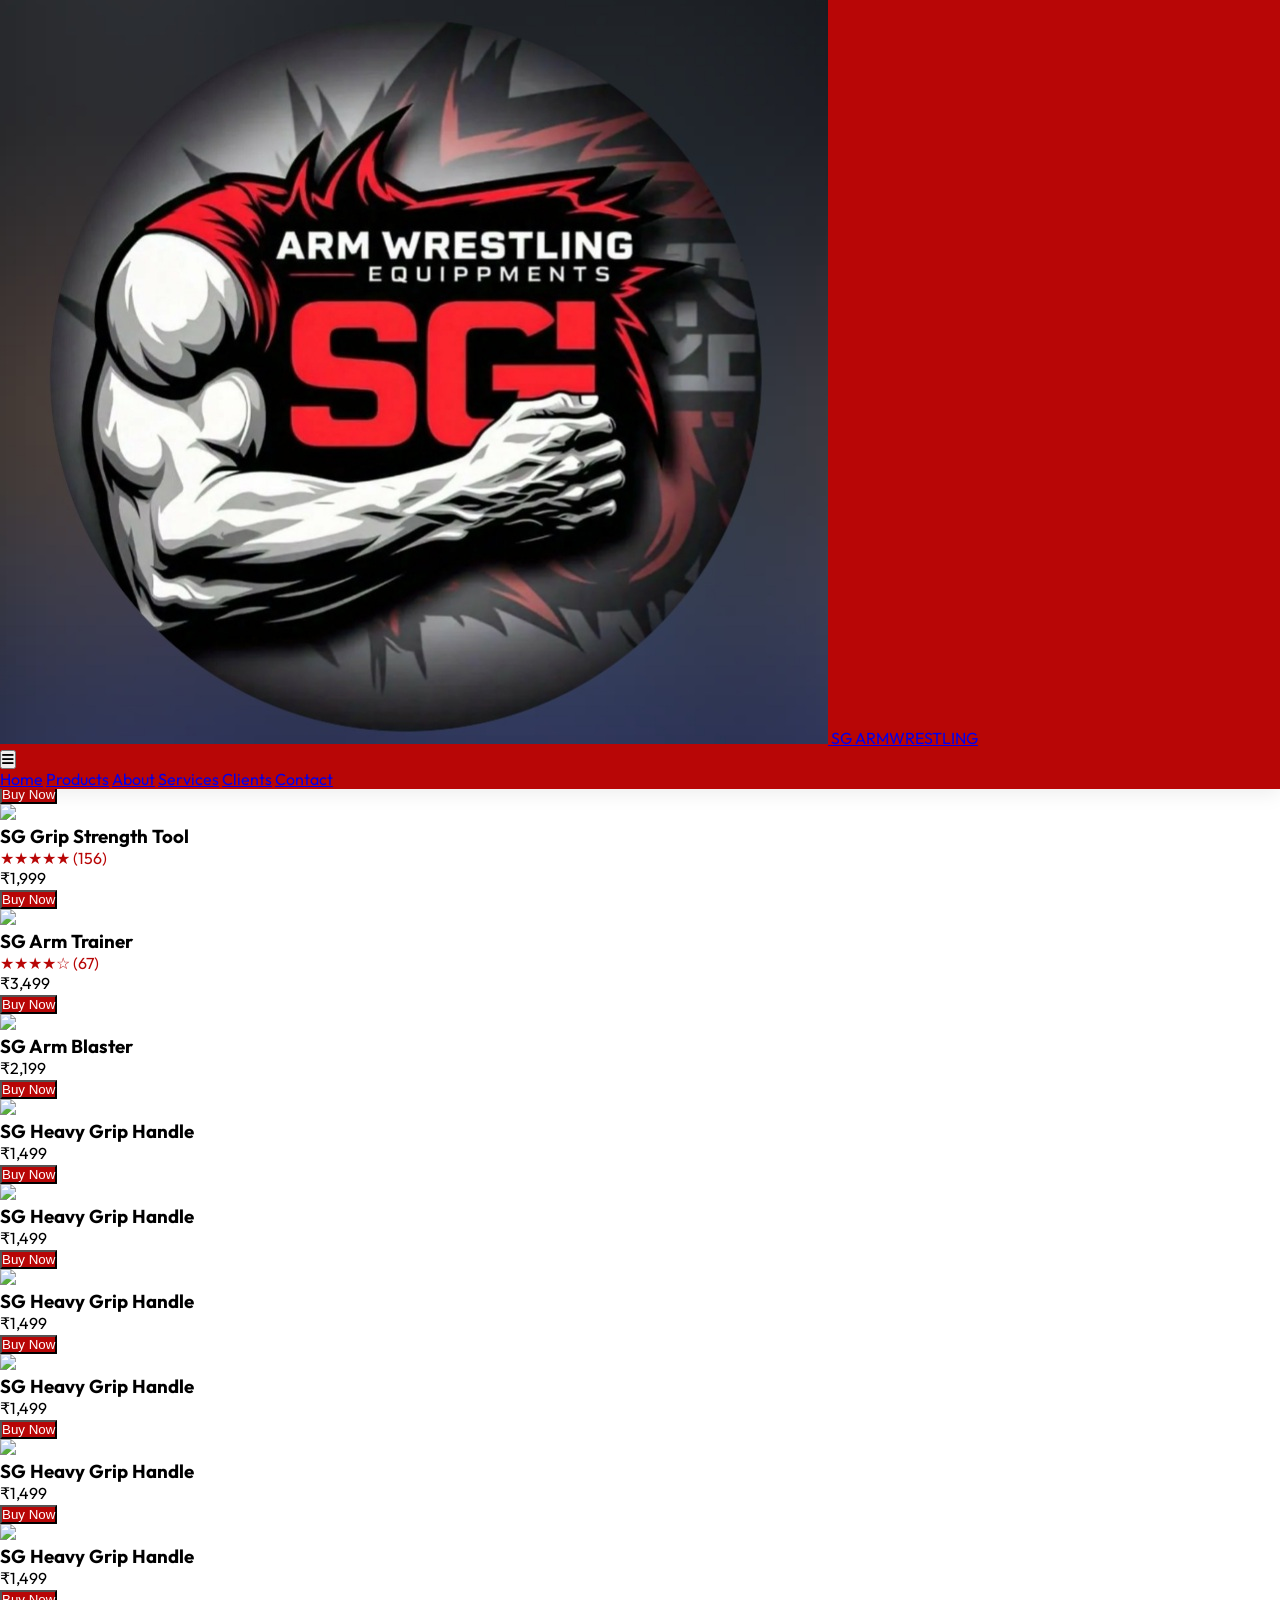
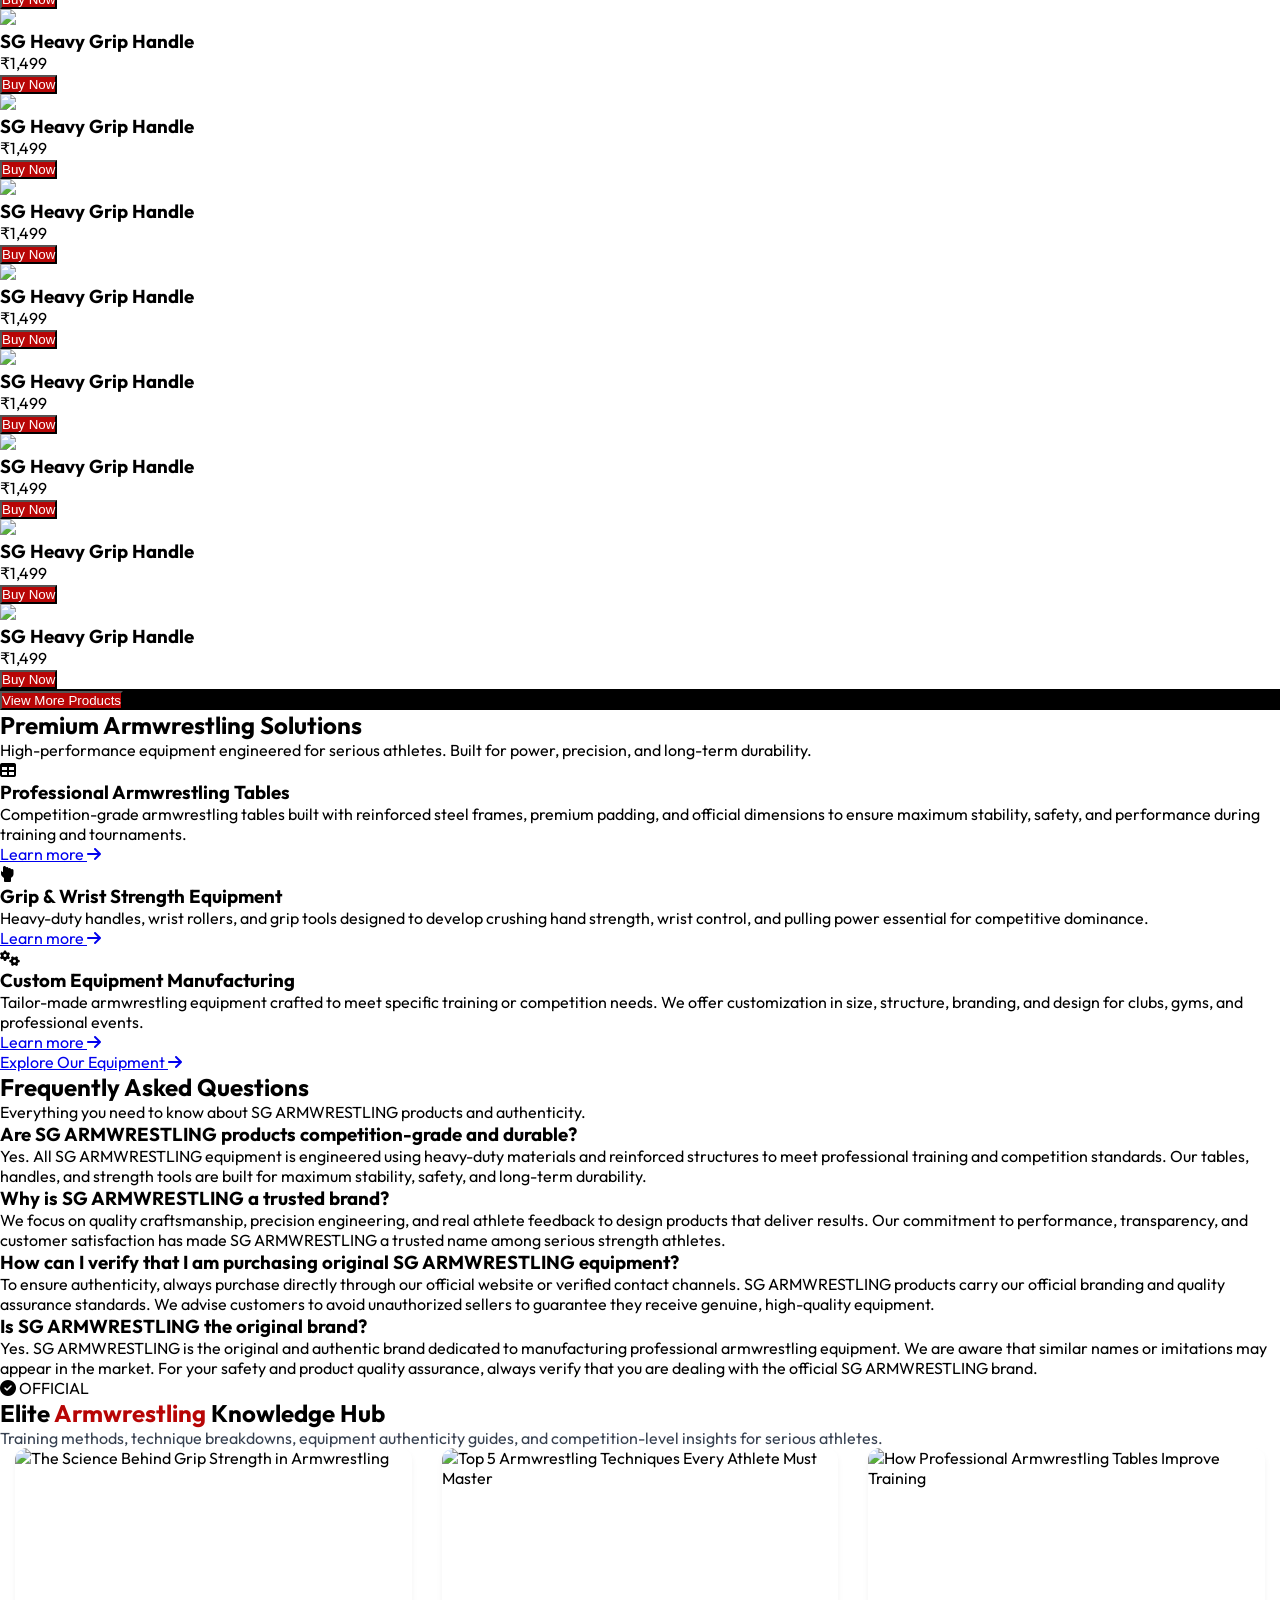
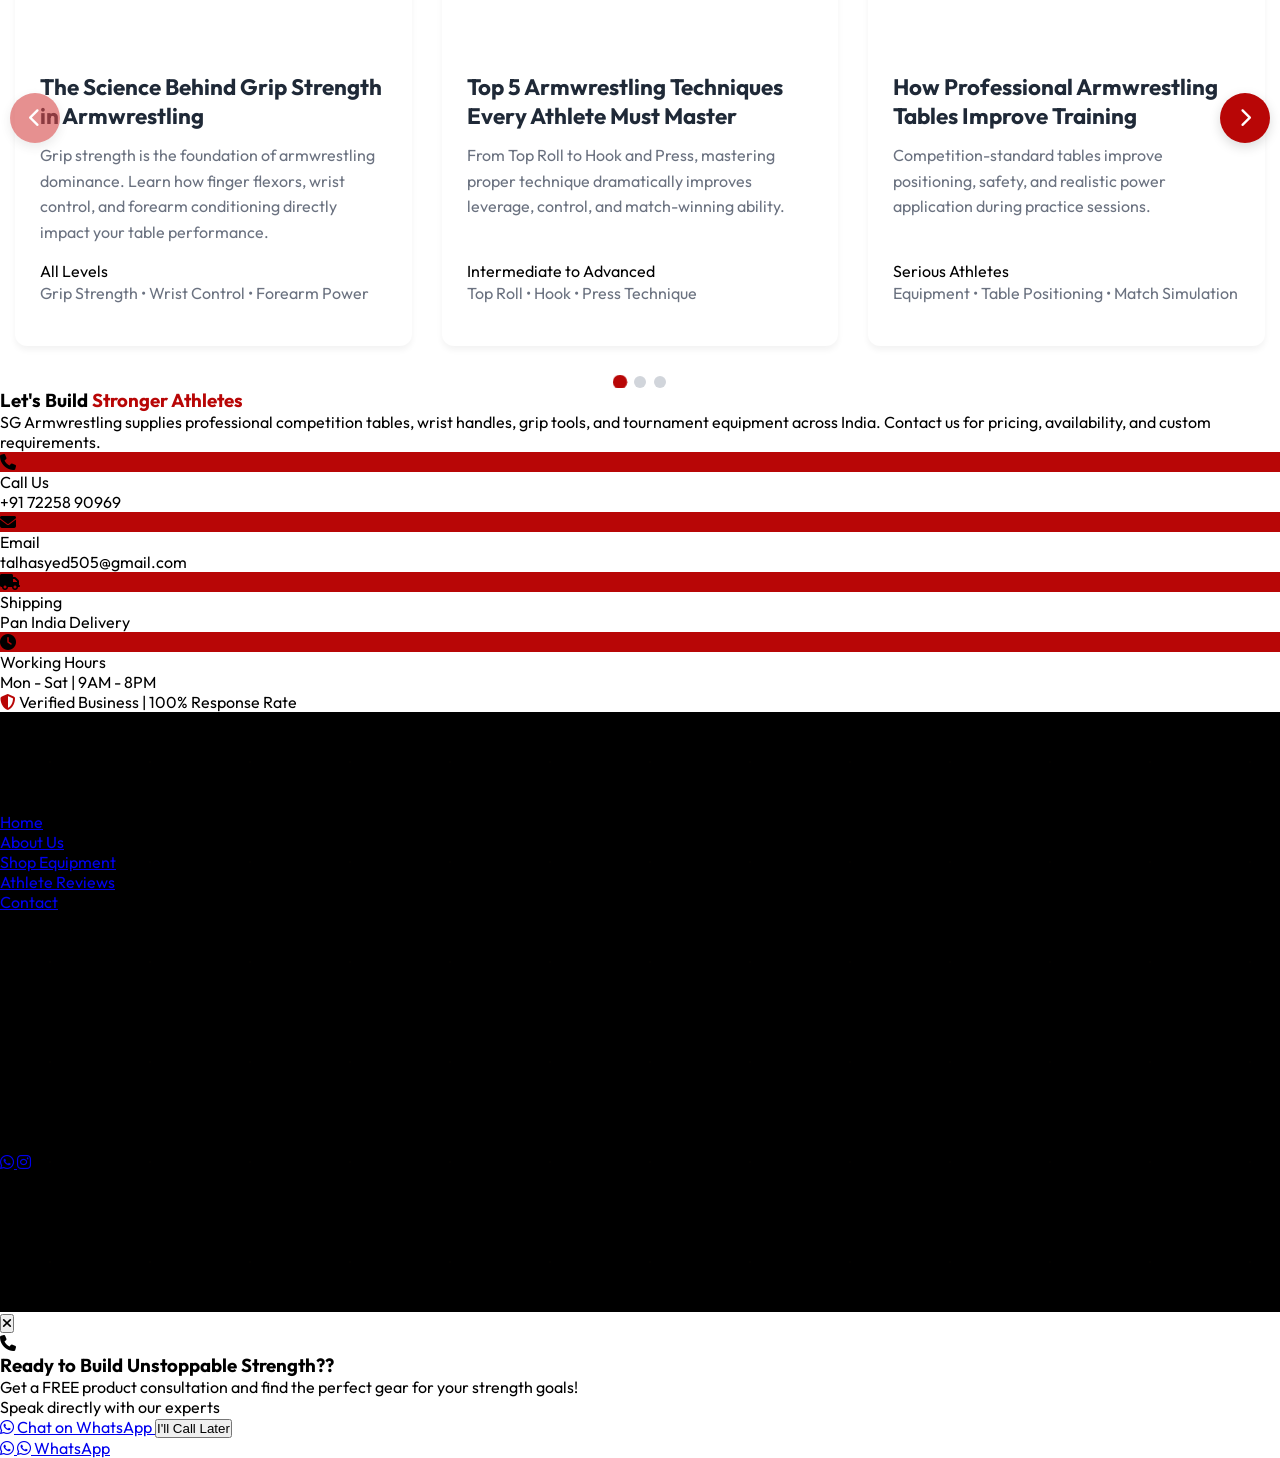
==== index.html @ 3dbe6088 "product style changed and on click to buy project it will redirect to whatsapp shop with product det" ====
<!DOCTYPE html>
<html lang="en">
<head>
 <meta charset="utf-8" />
<meta name="viewport" content="width=device-width, initial-scale=1" />

<title>SG ARMWRESTLING — Professional Armwrestling Training & Strength Development</title>

<meta name="description" content="SG ARMWRESTLING is dedicated to professional armwrestling training, strength development, grip power techniques, and competitive coaching. Join us to build dominance, endurance, and championship-level performance." />

<link rel="canonical" href="https://shamvillkhan.github.io/SG/" />

<meta name="robots" content="index, follow, max-snippet:-1, max-image-preview:large, max-video-preview:-1" />

<meta name="author" content="SG ARMWRESTLING" />

<meta name="keywords" content="armwrestling training, armwrestling academy, grip strength training, arm power workout, professional armwrestling coaching, SG ARMWRESTLING, strength development, arm wrestling techniques, competitive armwrestling" />

<meta property="og:type" content="website" />
<meta property="og:title" content="SG ARMWRESTLING — Train Like a Champion" />
<meta property="og:description" content="Build elite arm strength, grip power, and competitive armwrestling skills with SG ARMWRESTLING. Professional coaching and advanced training programs." />
<meta property="og:url" content="https://shamvillkhan.github.io/SG/" />
<meta property="og:image" content="https://shamvillkhan.github.io/SG/image/hero.jpg" />
<meta property="og:image:alt" content="Professional armwrestling training and strength development by SG ARMWRESTLING" />
<meta property="og:site_name" content="SG ARMWRESTLING" />


<meta name="twitter:card" content="summary_large_image" />
<meta name="twitter:title" content="SG ARMWRESTLING — Elevating Strength. Defining Champions." />
<meta name="twitter:description" content="Professional armwrestling training, elite grip strength development, and championship-level coaching. Join SG ARMWRESTLING and dominate the table." />
<meta name="twitter:image" content="https://shamvillkhan.github.io/SG/image/hero.jpg" />
<meta name="twitter:image:alt" content="Professional armwrestling training and competitive strength development by SG ARMWRESTLING" />


  <script type="application/ld+json">
{
  "@context": "https://schema.org",
  "@type": "SportsOrganization",
  "name": "SG ARMWRESTLING",
  "image": "https://shamvillkhan.github.io/SG/image/hero.jpg",
  "@id": "https://shamvillkhan.github.io/SG/",
  "url": "https://shamvillkhan.github.io/SG/",
  "telephone": "+91-7225890969",
  "email": "talhasyed505@gmail.com",
  "address": {
    "@type": "PostalAddress",
    "addressLocality": "Madhya Pradesh",
    "addressCountry": "IN"
  },
  "geo": {
    "@type": "GeoCoordinates",
    "latitude": "22.7196",
    "longitude": "75.8577"
  },
  "openingHoursSpecification": {
    "@type": "OpeningHoursSpecification",
    "dayOfWeek": ["Monday","Tuesday","Wednesday","Thursday","Friday","Saturday","Sunday"],
    "opens": "06:00",
    "closes": "21:00"
  },
  "priceRange": "₹₹",
  "description": "SG ARMWRESTLING is a professional armwrestling training and strength development organization dedicated to building grip power, arm strength, endurance, and competitive champions.",
  "sameAs": [
    "https://www.facebook.com/yourpage",
    "https://www.instagram.com/sgarmwrestling",
    "https://www.youtube.com/@sgarmwrestling"
  ]
}
</script>


  <link rel="icon" href="https://shamvillkhan.github.io/SG/favicon.ico" />
  <link href="https://fonts.googleapis.com/css2?family=Outfit:wght@300;400;500;600;700;800&display=swap" rel="stylesheet" />
  <link rel="stylesheet" href="https://cdnjs.cloudflare.com/ajax/libs/font-awesome/6.5.1/css/all.min.css" crossorigin="anonymous" />
  <script src="https://cdn.tailwindcss.com"></script>

  <!-- External CSS Files -->
  <link rel="stylesheet" href="css/styles.css">
  <link rel="stylesheet" href="css/animations.css">
  <link rel="stylesheet" href="css/responsive.css">
  <link rel="stylesheet" href="css/carousel.css">
</head>

<body class="bg-gray-50" >


  <div id="menu-overlay"></div>

  <nav id="navbar" class="fixed top-0 w-full z-50" role="navigation" aria-label="Main navigation">
    <div class="max-w-7xl mx-auto px-6 py-4 flex justify-between items-center">
      <div class="flex items-center space-x-3">
        <a href="#home" class="flex items-center space-x-3 no-underline">
          <img src="image/SGLOGO.jpeg" alt="SG ARMWRESTLING Logo"
               class="h-10 w-auto md:h-12 lg:h-14" />
          <span class="text-2xl font-bold text-white"> <!-- CHANGED: bg-gradient → text-white -->
            SG ARMWRESTLING
          </span>
        </a>
      </div>

      <button id="menu-btn" class="md:hidden text-white text-2xl focus:outline-none" aria-label="Toggle navigation menu" aria-expanded="false"> <!-- CHANGED: text-gray-800 → text-white -->
        <i class="fas fa-bars"></i>
      </button>

      <div id="nav-links" class="hidden md:flex flex-col md:flex-row md:items-center md:space-x-8 text-base font-600">
        <a href="#home" class="text-black hover:text-red-600 transition-colors duration-300" aria-label="Navigate to home section">Home</a> <!-- CHANGED: Added text-white -->
        <a href="#products" class="text-black hover:text-red-600 transition-colors duration-300" aria-label="Navigate to projects gallery">Products</a> <!-- CHANGED: Added text-white -->
        <!-- <a href="#features" class="text-white hover:text-red-600 transition-colors duration-300" aria-label="Navigate to features section">Features</a> CHANGED: Added text-white -->
        <a href="#about" class="text-black hover:text-red-600 transition-colors duration-300" aria-label="Navigate to about section">About</a> <!-- CHANGED: Added text-white -->
        <a href="#services" class="text-black hover:text-red-600 transition-colors duration-300" aria-label="Navigate to services section">Services</a> <!-- CHANGED: Added text-white -->
        <a href="#testimonials" class="text-black hover:text-red-600 transition-colors duration-300" aria-label="Navigate to testimonials section">Clients</a> <!-- CHANGED: Added text-white -->
        <a href="#contact" class="text-black hover:text-red-600 transition-colors duration-300" aria-label="Navigate to contact section">Contact</a> <!-- CHANGED: Added text-white -->
      </div>
    </div>
  </nav>

  <main id="main-content">
    <section id="home" class="relative h-screen bg-cover bg-center flex items-center justify-center parallax" style="background-image: url('image/SGLOGO.jpeg')" aria-label="Hero section">
      <div class="hero-content text-center px-6">
        
        
        
        <div class="hero-cta">
          <a href="#contact" 
             class="cta-button inline-block text-white font-semibold px-8 py-4 rounded-md shadow-2xl text-lg bg-red-600 hover:bg-black transition-all duration-300"
             aria-label="Join SG Armwrestling Training">
            Take me to Whatsapp Shop
          </a>
        </div>

      </div>
    </section>


<section id="about" class="py-28 bg-white relative overflow-hidden"> <!-- CHANGED: bg-gray-50 → bg-white -->

  <div class="max-w-7xl mx-auto px-6">

    <!-- Top Title -->
   

    <!-- Main Grid -->
    <div class="grid md:grid-cols-2 gap-16 items-center">

      <!-- Left Image -->
      

      <!-- Right Content -->
      <div>
        <h3 class="text-3xl font-bold text-black mb-6"> <!-- CHANGED: text-gray-900 → text-black -->
          India's Trusted <span class="text-red-600">Armwrestling Equipment</span> Brand <!-- ADDED: Red accent -->
        </h3>

        <p class="text-gray-700 text-lg leading-relaxed mb-6">
          Our mission is simple — create equipment that enhances grip strength,
          wrist control, and explosive pulling power while meeting official
          tournament standards.
        </p>

        <p class="text-gray-700 text-lg leading-relaxed mb-10">
          Every SG product is manufactured using reinforced steel,
          premium padding, and precision finishing to ensure long-term durability
          under extreme training conditions.
        </p>

        <!-- Feature List - RED icons, WHITE background, BLACK text -->
        <div class="space-y-4">
          
          <div class="flex items-center space-x-4 group">
            <div class="w-12 h-12 bg-red-600 rounded-full flex items-center justify-center group-hover:bg-black transition-all duration-300 shadow-md"> <!-- CHANGED: bg-yellow-400 → bg-red-600 -->
              <i class="fas fa-check text-white text-lg group-hover:scale-110 transition-transform"></i> <!-- CHANGED: text-black → text-white -->
            </div>
            <p class="text-gray-800 font-medium group-hover:text-red-600 transition-colors"> <!-- ADDED: hover effect -->
              Official tournament-standard dimensions
            </p>
          </div>
          
          <div class="flex items-center space-x-4 group">
            <div class="w-12 h-12 bg-red-600 rounded-full flex items-center justify-center group-hover:bg-black transition-all duration-300 shadow-md">
              <i class="fas fa-check text-white text-lg group-hover:scale-110 transition-transform"></i>
            </div>
            <p class="text-gray-800 font-medium group-hover:text-red-600 transition-colors">
              Heavy-duty steel frame construction
            </p>
          </div>
          
          <div class="flex items-center space-x-4 group">
            <div class="w-12 h-12 bg-red-600 rounded-full flex items-center justify-center group-hover:bg-black transition-all duration-300 shadow-md">
              <i class="fas fa-check text-white text-lg group-hover:scale-110 transition-transform"></i>
            </div>
            <p class="text-gray-800 font-medium group-hover:text-red-600 transition-colors">
              Engineered for serious athletes & gyms
            </p>
          </div>
          
          <div class="flex items-center space-x-4 group">
            <div class="w-12 h-12 bg-red-600 rounded-full flex items-center justify-center group-hover:bg-black transition-all duration-300 shadow-md">
              <i class="fas fa-check text-white text-lg group-hover:scale-110 transition-transform"></i>
            </div>
            <p class="text-gray-800 font-medium group-hover:text-red-600 transition-colors">
              Built to withstand high-intensity training
            </p>
          </div>
          
        </div>
        
        <!-- ADDED: Trust badge -->
        <div class="mt-10 flex items-center">
          <div class="flex -space-x-2">
            <div class="w-10 h-10 bg-red-100 rounded-full border-2 border-white flex items-center justify-center">
              <i class="fas fa-medal text-red-600"></i>
            </div>
            <div class="w-10 h-10 bg-red-100 rounded-full border-2 border-white flex items-center justify-center">
              <i class="fas fa-trophy text-red-600"></i>
            </div>
            <div class="w-10 h-10 bg-red-100 rounded-full border-2 border-white flex items-center justify-center">
              <i class="fas fa-star text-red-600"></i>
            </div>
          </div>
          <p class="text-gray-600 ml-4 text-sm">Trusted by 1000+ athletes across India</p>
        </div>
        
      </div>
    </div>

    <!-- Stats Section - RED numbers, BLACK text -->
    <div class="grid md:grid-cols-4 gap-8 mt-24 text-center">
      
      <div class="group">
        <h4 class="text-4xl md:text-5xl font-extrabold text-red-600 group-hover:text-black transition-colors duration-300">1000+</h4> <!-- CHANGED: text-yellow-500 → text-red-600 -->
        <p class="text-gray-700 mt-2 font-medium">Athletes Served</p> <!-- CHANGED: text-gray-600 → text-gray-700 -->
        <div class="w-12 h-1 bg-red-600 mx-auto mt-2 opacity-0 group-hover:opacity-100 transition-opacity"></div>
      </div>
      
      <div class="group">
        <h4 class="text-4xl md:text-5xl font-extrabold text-red-600 group-hover:text-black transition-colors duration-300">50+</h4>
        <p class="text-gray-700 mt-2 font-medium">Tournaments Supported</p>
        <div class="w-12 h-1 bg-red-600 mx-auto mt-2 opacity-0 group-hover:opacity-100 transition-opacity"></div>
      </div>
      
      <div class="group">
        <h4 class="text-4xl md:text-5xl font-extrabold text-red-600 group-hover:text-black transition-colors duration-300">100%</h4>
        <p class="text-gray-700 mt-2 font-medium">Competition Standard</p>
        <div class="w-12 h-1 bg-red-600 mx-auto mt-2 opacity-0 group-hover:opacity-100 transition-opacity"></div>
      </div>
      
      <div class="group">
        <h4 class="text-4xl md:text-5xl font-extrabold text-red-600 group-hover:text-black transition-colors duration-300">Pan India</h4>
        <p class="text-gray-700 mt-2 font-medium">Shipping Available</p>
        <div class="w-12 h-1 bg-red-600 mx-auto mt-2 opacity-0 group-hover:opacity-100 transition-opacity"></div>
      </div>
      
    </div>

  </div>

  <!-- Bottom CTA - BLACK background, RED button -->
  <div class="max-w-7xl mx-auto px-6 mt-24">
    <div class="bg-black text-white rounded-3xl p-12 text-center shadow-2xl relative overflow-hidden group">
      <!-- Red accent line -->
      <div class="absolute top-0 left-0 w-full h-1 bg-red-600"></div>
      
      <h4 class="text-3xl md:text-4xl font-bold mb-4">
        Train <span class="text-red-600">Harder.</span> Compete <span class="text-red-600">Stronger.</span> <!-- ADDED: Red accents -->
      </h4>
      
      <p class="text-gray-300 mb-8 max-w-2xl mx-auto">
        Discover professional armwrestling equipment trusted by athletes across India.
      </p>
      
      <a href="#products"
         class="inline-flex items-center bg-red-600 hover:bg-white text-white hover:text-red-600 font-bold px-10 py-4 rounded-full transition-all duration-300 transform hover:scale-105 shadow-lg hover:shadow-xl">
        <i class="fas fa-eye mr-2"></i> View Equipment
        <i class="fas fa-arrow-right ml-2"></i>
      </a> <!-- CHANGED: bg-yellow-500 → bg-red-600, hover:bg-yellow-400 → hover:bg-white, text-black → text-white/hover:text-red-600 -->
    </div>
  </div>

  <!-- Removed yellow gradient section completely -->

</section>

<!-- Product Section -->
<section id="products" class="py-20 bg-black">
  <div class="max-w-7xl mx-auto px-4">

    <!-- Heading -->
    <div class="text-center mb-12">
      <h2 class="text-3xl md:text-4xl font-extrabold text-white">
        Buy <span class="text-red-600">SG Armwrestling</span> Equipment
      </h2>
      <p class="text-gray-400 mt-3 text-sm md:text-base">
        Premium gear designed for strength, grip, and domination
      </p>
      <div class="w-20 h-1 bg-red-600 mx-auto mt-4 rounded-full"></div>
    </div>

    <!-- GRID -->
    <div class="grid grid-cols-2 gap-4 md:gap-6">

      <!-- 4 VISIBLE PRODUCTS -->

      <!-- CARD 1 -->
      <div class="bg-white rounded-lg overflow-hidden shadow-md">
        <img src="https://images.unsplash.com/photo-1599058917765-a780eda07a3e?q=80&w=600" class="w-full h-40 md:h-56 object-cover">
        <div class="p-3">
          <h3 class="text-sm font-bold text-gray-800">SG Professional Armwrestling Table</h3>
          <p class="text-red-600 text-xs">★★★★★ (124)</p>
          <p class="text-lg font-bold">₹24,999</p>
          <button onclick="buyOnWhatsApp(this)" data-name="SG Professional Armwrestling Table" data-price="₹24,999"
            class="mt-2 w-full bg-red-600 text-white py-2 rounded">Buy Now</button>
        </div>
      </div>

      <!-- CARD 2 -->
      <div class="bg-white rounded-lg overflow-hidden shadow-md">
        <img src="https://images.unsplash.com/photo-1517836357463-d25dfeac3438?q=80&w=600" class="w-full h-40 md:h-56 object-cover">
        <div class="p-3">
          <h3 class="text-sm font-bold text-gray-800">SG Wrist & Pronation Handle</h3>
          <p class="text-red-600 text-xs">★★★★☆ (89)</p>
          <p class="text-lg font-bold">₹2,499</p>
          <button onclick="buyOnWhatsApp(this)" data-name="SG Wrist & Pronation Handle" data-price="₹2,499"
            class="mt-2 w-full bg-red-600 text-white py-2 rounded">Buy Now</button>
        </div>
      </div>

      <!-- CARD 3 -->
      <div class="bg-white rounded-lg overflow-hidden shadow-md">
        <img src="https://images.unsplash.com/photo-1583454110551-21f2fa2afe61?q=80&w=600" class="w-full h-40 md:h-56 object-cover">
        <div class="p-3">
          <h3 class="text-sm font-bold text-gray-800">SG Grip Strength Tool</h3>
          <p class="text-red-600 text-xs">★★★★★ (156)</p>
          <p class="text-lg font-bold">₹1,999</p>
          <button onclick="buyOnWhatsApp(this)" data-name="SG Grip Strength Tool" data-price="₹1,999"
            class="mt-2 w-full bg-red-600 text-white py-2 rounded">Buy Now</button>
        </div>
      </div>

      <!-- CARD 4 -->
      <div class="bg-white rounded-lg overflow-hidden shadow-md">
        <img src="https://images.unsplash.com/photo-1571019613454-1cb2f99b2d8b?q=80&w=600" class="w-full h-40 md:h-56 object-cover">
        <div class="p-3">
          <h3 class="text-sm font-bold text-gray-800">SG Arm Trainer</h3>
          <p class="text-red-600 text-xs">★★★★☆ (67)</p>
          <p class="text-lg font-bold">₹3,499</p>
          <button onclick="buyOnWhatsApp(this)" data-name="SG Arm Trainer" data-price="₹3,499"
            class="mt-2 w-full bg-red-600 text-white py-2 rounded">Buy Now</button>
        </div>
      </div>

      <!-- 🔴 HIDDEN PRODUCTS (INITIAL HIDE) -->

      <!-- CARD 5 -->
      <div class="bg-white rounded-lg overflow-hidden shadow-md hidden more-product">
        <img src="https://images.unsplash.com/photo-1594737625785-cb60c7c6d1d3?q=80&w=600" class="w-full h-40 object-cover">
        <div class="p-3">
          <h3 class="text-sm font-bold text-gray-800">SG Arm Blaster</h3>
          <p class="text-lg font-bold">₹2,199</p>
          <button onclick="buyOnWhatsApp(this)" data-name="SG Arm Blaster" data-price="₹2,199"
            class="mt-2 w-full bg-red-600 text-white py-2 rounded">Buy Now</button>
        </div>
      </div>

      <!-- CARD 6 -->
      <div class="bg-white rounded-lg overflow-hidden shadow-md hidden more-product">
        <img src="https://images.unsplash.com/photo-1581009146145-b5ef050c2e1e?q=80&w=600" class="w-full h-40 object-cover">
        <div class="p-3">
          <h3 class="text-sm font-bold text-gray-800">SG Heavy Grip Handle</h3>
          <p class="text-lg font-bold">₹1,499</p>
          <button onclick="buyOnWhatsApp(this)" data-name="SG Heavy Grip Handle" data-price="₹1,499"
            class="mt-2 w-full bg-red-600 text-white py-2 rounded">Buy Now</button>
        </div>
      </div>

      <div class="bg-white rounded-lg overflow-hidden shadow-md hidden more-product">
        <img src="https://images.unsplash.com/photo-1581009146145-b5ef050c2e1e?q=80&w=600" class="w-full h-40 object-cover">
        <div class="p-3">
          <h3 class="text-sm font-bold text-gray-800">SG Heavy Grip Handle</h3>
          <p class="text-lg font-bold">₹1,499</p>
          <button onclick="buyOnWhatsApp(this)" data-name="SG Heavy Grip Handle" data-price="₹1,499"
            class="mt-2 w-full bg-red-600 text-white py-2 rounded">Buy Now</button>
        </div>
      </div>
      <div class="bg-white rounded-lg overflow-hidden shadow-md hidden more-product">
        <img src="https://images.unsplash.com/photo-1581009146145-b5ef050c2e1e?q=80&w=600" class="w-full h-40 object-cover">
        <div class="p-3">
          <h3 class="text-sm font-bold text-gray-800">SG Heavy Grip Handle</h3>
          <p class="text-lg font-bold">₹1,499</p>
          <button onclick="buyOnWhatsApp(this)" data-name="SG Heavy Grip Handle" data-price="₹1,499"
            class="mt-2 w-full bg-red-600 text-white py-2 rounded">Buy Now</button>
        </div>
      </div>
      <div class="bg-white rounded-lg overflow-hidden shadow-md hidden more-product">
        <img src="https://images.unsplash.com/photo-1581009146145-b5ef050c2e1e?q=80&w=600" class="w-full h-40 object-cover">
        <div class="p-3">
          <h3 class="text-sm font-bold text-gray-800">SG Heavy Grip Handle</h3>
          <p class="text-lg font-bold">₹1,499</p>
          <button onclick="buyOnWhatsApp(this)" data-name="SG Heavy Grip Handle" data-price="₹1,499"
            class="mt-2 w-full bg-red-600 text-white py-2 rounded">Buy Now</button>
        </div>
      </div>
      <div class="bg-white rounded-lg overflow-hidden shadow-md hidden more-product">
        <img src="https://images.unsplash.com/photo-1581009146145-b5ef050c2e1e?q=80&w=600" class="w-full h-40 object-cover">
        <div class="p-3">
          <h3 class="text-sm font-bold text-gray-800">SG Heavy Grip Handle</h3>
          <p class="text-lg font-bold">₹1,499</p>
          <button onclick="buyOnWhatsApp(this)" data-name="SG Heavy Grip Handle" data-price="₹1,499"
            class="mt-2 w-full bg-red-600 text-white py-2 rounded">Buy Now</button>
        </div>
      </div>
      <div class="bg-white rounded-lg overflow-hidden shadow-md hidden more-product">
        <img src="https://images.unsplash.com/photo-1581009146145-b5ef050c2e1e?q=80&w=600" class="w-full h-40 object-cover">
        <div class="p-3">
          <h3 class="text-sm font-bold text-gray-800">SG Heavy Grip Handle</h3>
          <p class="text-lg font-bold">₹1,499</p>
          <button onclick="buyOnWhatsApp(this)" data-name="SG Heavy Grip Handle" data-price="₹1,499"
            class="mt-2 w-full bg-red-600 text-white py-2 rounded">Buy Now</button>
        </div>
      </div>
      <div class="bg-white rounded-lg overflow-hidden shadow-md hidden more-product">
        <img src="https://images.unsplash.com/photo-1581009146145-b5ef050c2e1e?q=80&w=600" class="w-full h-40 object-cover">
        <div class="p-3">
          <h3 class="text-sm font-bold text-gray-800">SG Heavy Grip Handle</h3>
          <p class="text-lg font-bold">₹1,499</p>
          <button onclick="buyOnWhatsApp(this)" data-name="SG Heavy Grip Handle" data-price="₹1,499"
            class="mt-2 w-full bg-red-600 text-white py-2 rounded">Buy Now</button>
        </div>
      </div>
      <div class="bg-white rounded-lg overflow-hidden shadow-md hidden more-product">
        <img src="https://images.unsplash.com/photo-1581009146145-b5ef050c2e1e?q=80&w=600" class="w-full h-40 object-cover">
        <div class="p-3">
          <h3 class="text-sm font-bold text-gray-800">SG Heavy Grip Handle</h3>
          <p class="text-lg font-bold">₹1,499</p>
          <button onclick="buyOnWhatsApp(this)" data-name="SG Heavy Grip Handle" data-price="₹1,499"
            class="mt-2 w-full bg-red-600 text-white py-2 rounded">Buy Now</button>
        </div>
      </div>
      <div class="bg-white rounded-lg overflow-hidden shadow-md hidden more-product">
        <img src="https://images.unsplash.com/photo-1581009146145-b5ef050c2e1e?q=80&w=600" class="w-full h-40 object-cover">
        <div class="p-3">
          <h3 class="text-sm font-bold text-gray-800">SG Heavy Grip Handle</h3>
          <p class="text-lg font-bold">₹1,499</p>
          <button onclick="buyOnWhatsApp(this)" data-name="SG Heavy Grip Handle" data-price="₹1,499"
            class="mt-2 w-full bg-red-600 text-white py-2 rounded">Buy Now</button>
        </div>
      </div>
      <div class="bg-white rounded-lg overflow-hidden shadow-md hidden more-product">
        <img src="https://images.unsplash.com/photo-1581009146145-b5ef050c2e1e?q=80&w=600" class="w-full h-40 object-cover">
        <div class="p-3">
          <h3 class="text-sm font-bold text-gray-800">SG Heavy Grip Handle</h3>
          <p class="text-lg font-bold">₹1,499</p>
          <button onclick="buyOnWhatsApp(this)" data-name="SG Heavy Grip Handle" data-price="₹1,499"
            class="mt-2 w-full bg-red-600 text-white py-2 rounded">Buy Now</button>
        </div>
      </div>
      <div class="bg-white rounded-lg overflow-hidden shadow-md hidden more-product">
        <img src="https://images.unsplash.com/photo-1581009146145-b5ef050c2e1e?q=80&w=600" class="w-full h-40 object-cover">
        <div class="p-3">
          <h3 class="text-sm font-bold text-gray-800">SG Heavy Grip Handle</h3>
          <p class="text-lg font-bold">₹1,499</p>
          <button onclick="buyOnWhatsApp(this)" data-name="SG Heavy Grip Handle" data-price="₹1,499"
            class="mt-2 w-full bg-red-600 text-white py-2 rounded">Buy Now</button>
        </div>
      </div>
      <div class="bg-white rounded-lg overflow-hidden shadow-md hidden more-product">
        <img src="https://images.unsplash.com/photo-1581009146145-b5ef050c2e1e?q=80&w=600" class="w-full h-40 object-cover">
        <div class="p-3">
          <h3 class="text-sm font-bold text-gray-800">SG Heavy Grip Handle</h3>
          <p class="text-lg font-bold">₹1,499</p>
          <button onclick="buyOnWhatsApp(this)" data-name="SG Heavy Grip Handle" data-price="₹1,499"
            class="mt-2 w-full bg-red-600 text-white py-2 rounded">Buy Now</button>
        </div>
      </div>
      <div class="bg-white rounded-lg overflow-hidden shadow-md hidden more-product">
        <img src="https://images.unsplash.com/photo-1581009146145-b5ef050c2e1e?q=80&w=600" class="w-full h-40 object-cover">
        <div class="p-3">
          <h3 class="text-sm font-bold text-gray-800">SG Heavy Grip Handle</h3>
          <p class="text-lg font-bold">₹1,499</p>
          <button onclick="buyOnWhatsApp(this)" data-name="SG Heavy Grip Handle" data-price="₹1,499"
            class="mt-2 w-full bg-red-600 text-white py-2 rounded">Buy Now</button>
        </div>
      </div>

      <div class="bg-white rounded-lg overflow-hidden shadow-md hidden more-product">
        <img src="https://images.unsplash.com/photo-1581009146145-b5ef050c2e1e?q=80&w=600" class="w-full h-40 object-cover">
        <div class="p-3">
          <h3 class="text-sm font-bold text-gray-800">SG Heavy Grip Handle</h3>
          <p class="text-lg font-bold">₹1,499</p>
          <button onclick="buyOnWhatsApp(this)" data-name="SG Heavy Grip Handle" data-price="₹1,499"
            class="mt-2 w-full bg-red-600 text-white py-2 rounded">Buy Now</button>
        </div>
      </div>

    </div>

    <!-- VIEW MORE BUTTON -->
    <div class="text-center mt-10">
      <button onclick="showMoreProducts()" id="viewBtn"
        class="bg-red-600 text-white px-6 py-3 rounded-lg font-semibold hover:bg-black transition">
        View More Products
      </button>
    </div>

  </div>
</section>

<!-- Product Section End -->

<!-- Service Section -->
<section id="services" class="py-24 bg-white"> <!-- CHANGED: bg-gray-50 → bg-white -->
  <div class="max-w-7xl mx-auto px-6">
    
    <div class="text-center mb-16 scroll-animate">
      <h2 class="text-4xl md:text-5xl font-extrabold text-black"> <!-- CHANGED: section-title → custom heading -->
        Premium <span class="text-red-600">Armwrestling</span> Solutions <!-- ADDED: Red accent -->
      </h2>
      <p class="text-gray-700 text-lg mt-4 max-w-2xl mx-auto"> <!-- CHANGED: text-gray-600 → text-gray-700 -->
        High-performance equipment engineered for serious athletes. Built for power, precision, and long-term durability.
      </p>
      <!-- ADDED: Red accent underline -->
      <div class="w-24 h-1 bg-red-600 mx-auto mt-6 rounded-full"></div>
    </div>

    <div class="grid md:grid-cols-3 gap-8">

      <!-- Service 1 - BLACK CARD -->
      <article class="scroll-animate bg-black rounded-2xl p-8 border border-gray-800 hover:border-red-600 transition-all duration-300 hover:shadow-2xl hover:shadow-red-900/20 hover:-translate-y-2">
        <div class="w-20 h-20 bg-red-600 rounded-2xl flex items-center justify-center mb-6 shadow-lg">
          <i class="fas fa-table text-white text-3xl"></i>
        </div>
        <h3 class="text-2xl font-bold text-white mb-3"> <!-- CHANGED: text-gray-800 → text-white -->
          Professional Armwrestling Tables
        </h3>
        <p class="text-gray-300 leading-relaxed"> <!-- CHANGED: text-gray-600 → text-gray-300 -->
          Competition-grade armwrestling tables built with reinforced steel frames, 
          premium padding, and official dimensions to ensure maximum stability, 
          safety, and performance during training and tournaments.
        </p>
        <!-- ADDED: Learn more link -->
        <div class="mt-6">
          <a href="#products" class="text-red-600 font-semibold hover:text-white transition-colors inline-flex items-center">
            Learn more <i class="fas fa-arrow-right ml-2 text-sm"></i>
          </a>
        </div>
      </article>

      <!-- Service 2 - BLACK CARD -->
      <article class="scroll-animate bg-black rounded-2xl p-8 border border-gray-800 hover:border-red-600 transition-all duration-300 hover:shadow-2xl hover:shadow-red-900/20 hover:-translate-y-2" style="animation-delay:0.1s">
        <div class="w-20 h-20 bg-red-600 rounded-2xl flex items-center justify-center mb-6 shadow-lg">
          <i class="fas fa-hand-rock text-white text-3xl"></i>
        </div>
        <h3 class="text-2xl font-bold text-white mb-3">
          Grip & Wrist Strength Equipment
        </h3>
        <p class="text-gray-300 leading-relaxed">
          Heavy-duty handles, wrist rollers, and grip tools designed to develop 
          crushing hand strength, wrist control, and pulling power essential 
          for competitive dominance.
        </p>
        <div class="mt-6">
          <a href="#products" class="text-red-600 font-semibold hover:text-white transition-colors inline-flex items-center">
            Learn more <i class="fas fa-arrow-right ml-2 text-sm"></i>
          </a>
        </div>
      </article>

      <!-- Service 3 - BLACK CARD -->
      <article class="scroll-animate bg-black rounded-2xl p-8 border border-gray-800 hover:border-red-600 transition-all duration-300 hover:shadow-2xl hover:shadow-red-900/20 hover:-translate-y-2" style="animation-delay:0.2s">
        <div class="w-20 h-20 bg-red-600 rounded-2xl flex items-center justify-center mb-6 shadow-lg">
          <i class="fas fa-cogs text-white text-3xl"></i>
        </div>
        <h3 class="text-2xl font-bold text-white mb-3">
          Custom Equipment Manufacturing
        </h3>
        <p class="text-gray-300 leading-relaxed">
          Tailor-made armwrestling equipment crafted to meet specific training 
          or competition needs. We offer customization in size, structure, 
          branding, and design for clubs, gyms, and professional events.
        </p>
        <div class="mt-6">
          <a href="#products" class="text-red-600 font-semibold hover:text-white transition-colors inline-flex items-center">
            Learn more <i class="fas fa-arrow-right ml-2 text-sm"></i>
          </a>
        </div>
      </article>

    </div>

    <!-- CTA -->
    <div class="text-center mt-16">
      <a href="#products" 
         class="inline-flex items-center px-10 py-4 bg-red-600 text-white font-bold rounded-lg hover:bg-black transition-all duration-300 transform hover:scale-105 shadow-lg hover:shadow-xl">
        Explore Our Equipment
        <i class="fas fa-arrow-right ml-2"></i>
      </a>
    </div>

  </div>
</section>

    <div id="lightbox" class="lightbox" role="dialog" aria-modal="true" aria-label="Project image viewer">
      <span class="lightbox-close" role="button" tabindex="0" aria-label="Close lightbox">&times;</span>
      <div class="lightbox-content">
        <img src="" alt="Project preview" id="lightbox-img" />
      </div>
    </div>
<!-- 
    <section id="achievements" class="py-24 bg-gradient-to-br from-gray-50 to-gray-100">
      <div class="max-w-7xl mx-auto px-6">
        <div class="text-center mb-16 scroll-animate">
          <h2 class="section-title">Our Achievements</h2>
          <p class="text-gray-600 text-lg mt-4">Numbers that speak for themselves</p>
        </div>
        <div class="grid md:grid-cols-4 gap-8">
          <div class="stat-card scroll-animate">
            <i class="fas fa-users text-5xl text-yellow-500 mb-4" aria-hidden="true"></i>
            <div class="stat-number" data-target="3874">0</div>
            <p class="text-gray-600 text-lg font-semibold mt-2">Happy Clients</p>
          </div>
          <div class="stat-card scroll-animate" style="animation-delay: 0.1s">
            <i class="fas fa-hard-hat text-5xl text-yellow-500 mb-4" aria-hidden="true"></i>
            <div class="stat-number" data-target="2500">0</div>
            <p class="text-gray-600 text-lg font-semibold mt-2">Projects Done</p>
          </div>
          <div class="stat-card scroll-animate" style="animation-delay: 0.2s">
            <i class="fas fa-user-tie text-5xl text-yellow-500 mb-4" aria-hidden="true"></i>
            <div class="stat-number" data-target="150">0</div>
            <p class="text-gray-600 text-lg font-semibold mt-2">Team Members</p>
          </div>
          <div class="stat-card scroll-animate" style="animation-delay: 0.3s">
  <i class="fas fa-shield-alt text-5xl text-yellow-500 mb-4" aria-hidden="true"></i>
  <div class="stat-number" data-target="100">0</div>
  <p class="text-gray-600 text-lg font-semibold mt-2">Safety Rating</p>
</div>
        </div>
      </div>
    </section> -->
<!-- FAQ Section -->
<section id="faq" class="py-24 bg-black"> <!-- CHANGED: bg-white → bg-black -->
  <div class="max-w-7xl mx-auto px-6">
    
    <div class="text-center mb-16 scroll-animate">
      <h2 class="text-4xl md:text-5xl font-extrabold text-white"> <!-- CHANGED: section-title → custom white heading -->
        Frequently Asked <span class="text-red-600">Questions</span> <!-- ADDED: Red accent -->
      </h2>
      <p class="text-gray-300 text-lg mt-4 max-w-2xl mx-auto"> <!-- CHANGED: text-gray-600 → text-gray-300 -->
        Everything you need to know about SG ARMWRESTLING products and authenticity.
      </p>
      <!-- ADDED: Red accent underline -->
      <div class="w-24 h-1 bg-red-600 mx-auto mt-6 rounded-full"></div>
    </div>

    <div class="mt-12 max-w-4xl mx-auto space-y-6">

      <!-- FAQ 1 - Black card with red border hover -->
      <div class="border border-gray-800 rounded-xl p-6 scroll-animate hover:shadow-lg hover:shadow-red-900/20 hover:border-red-600 transition-all duration-300 bg-black">
        <h3 class="font-semibold text-xl mb-3 text-white"> <!-- CHANGED: text-gray-800 → text-white -->
          Are SG ARMWRESTLING products competition-grade and durable?
        </h3>
        <p class="text-gray-300 leading-relaxed"> <!-- CHANGED: text-gray-600 → text-gray-300 -->
          Yes. All SG ARMWRESTLING equipment is engineered using heavy-duty materials 
          and reinforced structures to meet professional training and competition standards. 
          Our tables, handles, and strength tools are built for maximum stability, safety, and long-term durability.
        </p>
      </div>

      <!-- FAQ 2 -->
      <div class="border border-gray-800 rounded-xl p-6 scroll-animate hover:shadow-lg hover:shadow-red-900/20 hover:border-red-600 transition-all duration-300 bg-black">
        <h3 class="font-semibold text-xl mb-3 text-white">
          Why is SG ARMWRESTLING a trusted brand?
        </h3>
        <p class="text-gray-300 leading-relaxed">
          We focus on quality craftsmanship, precision engineering, and real athlete feedback 
          to design products that deliver results. Our commitment to performance, transparency, 
          and customer satisfaction has made SG ARMWRESTLING a trusted name among serious strength athletes.
        </p>
      </div>

      <!-- FAQ 3 -->
      <div class="border border-gray-800 rounded-xl p-6 scroll-animate hover:shadow-lg hover:shadow-red-900/20 hover:border-red-600 transition-all duration-300 bg-black">
        <h3 class="font-semibold text-xl mb-3 text-white">
          How can I verify that I am purchasing original SG ARMWRESTLING equipment?
        </h3>
        <p class="text-gray-300 leading-relaxed">
          To ensure authenticity, always purchase directly through our official website 
          or verified contact channels. SG ARMWRESTLING products carry our official branding 
          and quality assurance standards. We advise customers to avoid unauthorized sellers 
          to guarantee they receive genuine, high-quality equipment.
        </p>
      </div>

      <!-- FAQ 4 - Highlighted with red border -->
      <div class="border border-red-600 rounded-xl p-6 scroll-animate hover:shadow-lg hover:shadow-red-900/30 transition-all duration-300 bg-black"> <!-- CHANGED: bg-yellow-50 border-yellow-200 → border-red-600 bg-black -->
        <h3 class="font-semibold text-xl mb-3 text-white">
          Is SG ARMWRESTLING the original brand?
        </h3>
        <p class="text-gray-300 leading-relaxed">
          Yes. SG ARMWRESTLING is the original and authentic brand dedicated to manufacturing 
          professional armwrestling equipment. We are aware that similar names or imitations may appear in the market. 
          For your safety and product quality assurance, always verify that you are dealing with 
          the official SG ARMWRESTLING brand.
        </p>
        <!-- ADDED: Official badge -->
        <div class="mt-4 inline-flex items-center px-3 py-1 bg-red-600 text-white text-xs font-semibold rounded-md">
          <i class="fas fa-check-circle mr-1"></i> OFFICIAL
        </div>
      </div>

    </div>
    
    <!-- ADDED: Still have questions? CTA -->

    
  </div>
</section>


<!-- Blog Section with Carousel -->
<section id="blog" class="py-24 bg-white"> <!-- CHANGED: bg-gray-50 → bg-white -->
  <div class="max-w-7xl mx-auto px-6">
    <div class="text-center mb-16 scroll-animate">
      
      <!-- CHANGED: carousel-section-title → custom RED/BLACK heading -->
      <h2 class="text-4xl md:text-5xl font-extrabold text-black">
        Elite <span class="text-red-600">Armwrestling</span> Knowledge Hub
      </h2>
      
      <!-- CHANGED: carousel-section-subtitle → dark gray text -->
      <p class="text-gray-700 text-lg mt-6 max-w-3xl mx-auto">
        Training methods, technique breakdowns, equipment authenticity guides, 
        and competition-level insights for serious athletes.
      </p>
      
      <!-- ADDED: Red accent underline -->
      <div class="w-24 h-1 bg-red-600 mx-auto mt-6 rounded-full"></div>
      
    </div>
    
    <!-- Your EXISTING blog carousel - untouched -->
    <div class="carousel-container" id="blog-carousel">
      <!-- Your dynamic JS blog posts will appear here exactly as before -->
    </div>
    
  </div>
</section>


   

<!-- Contact US  --><section id="contact" class="py-28 bg-white"> <!-- CHANGED: bg-gray-50 to bg-white -->
  <!--  -->

      <!-- RIGHT: CONTACT INFO - BLACK CARD WITH RED ICONS -->
      <div class="flex items-center">
        <div class="bg-black text-white p-12 rounded-3xl shadow-2xl w-full border border-gray-800"> <!-- ADDED: subtle border -->

          <h3 class="text-3xl font-bold mb-6 text-white">
            Let's Build <span class="text-red-600">Stronger Athletes</span> <!-- ADDED: Red accent -->
          </h3>

          <p class="text-gray-300 mb-10 leading-relaxed">
            SG Armwrestling supplies professional competition tables,
            wrist handles, grip tools, and tournament equipment across India.
            Contact us for pricing, availability, and custom requirements.
          </p>

          <div class="space-y-8">

            <!-- Phone - RED icon, BLACK background, WHITE text -->
            <div class="flex items-center space-x-4 group">
              <div class="w-12 h-12 bg-red-600 rounded-lg flex items-center justify-center group-hover:bg-white transition duration-300">
                <i class="fas fa-phone text-white group-hover:text-red-600 text-xl transition duration-300"></i> <!-- WHITE icon → RED on hover -->
              </div>
              <div>
                <p class="text-sm text-gray-400">Call Us</p>
                <p class="text-lg font-semibold text-white">+91 72258 90969</p>
              </div>
            </div>

            <!-- Email - RED icon, BLACK background, WHITE text -->
            <div class="flex items-center space-x-4 group">
              <div class="w-12 h-12 bg-red-600 rounded-lg flex items-center justify-center group-hover:bg-white transition duration-300">
                <i class="fas fa-envelope text-white group-hover:text-red-600 text-xl transition duration-300"></i> <!-- WHITE icon → RED on hover -->
              </div>
              <div>
                <p class="text-sm text-gray-400">Email</p>
                <p class="text-lg font-semibold text-white">talhasyed505@gmail.com</p>
              </div>
            </div>

            <!-- Shipping - RED icon, BLACK background, WHITE text -->
            <div class="flex items-center space-x-4 group">
              <div class="w-12 h-12 bg-red-600 rounded-lg flex items-center justify-center group-hover:bg-white transition duration-300">
                <i class="fas fa-truck text-white group-hover:text-red-600 text-xl transition duration-300"></i> <!-- WHITE icon → RED on hover -->
              </div>
              <div>
                <p class="text-sm text-gray-400">Shipping</p>
                <p class="text-lg font-semibold text-white">Pan India Delivery</p>
              </div>
            </div>

            <!-- Hours - RED icon, BLACK background, WHITE text -->
            <div class="flex items-center space-x-4 group">
              <div class="w-12 h-12 bg-red-600 rounded-lg flex items-center justify-center group-hover:bg-white transition duration-300">
                <i class="fas fa-clock text-white group-hover:text-red-600 text-xl transition duration-300"></i> <!-- WHITE icon → RED on hover -->
              </div>
              <div>
                <p class="text-sm text-gray-400">Working Hours</p>
                <p class="text-lg font-semibold text-white">Mon - Sat | 9AM - 8PM</p>
              </div>
            </div>

          </div>

          <!-- ADDED: Trust Badge -->
          <div class="mt-10 pt-6 border-t border-gray-800 text-center">
            <p class="text-gray-400 text-sm">
              <i class="fas fa-shield-alt text-red-600 mr-2"></i>
              Verified Business | 100% Response Rate
            </p>
          </div>

        </div>
      </div>

    </div>
  </div>
</section>

  </main>

<footer class="footer py-24 text-white relative">
  
  <!-- Background - SOLID BLACK -->
  <div class="absolute inset-0 bg-black"></div> <!-- CHANGED: Pure black background -->
  
  <!-- Optional subtle pattern (commented out - remove if not needed) -->
  <!-- <div class="absolute inset-0 opacity-10 bg-cover bg-center"
       style="background-image: url('https://images.unsplash.com/photo-1574680178050-55c6a6a96e0a?q=80&w=2070')"></div> -->
  
  <div class="max-w-7xl mx-auto px-6 relative z-10">

    <!-- Top Grid -->
    <div class="grid md:grid-cols-4 gap-12 mb-16">

      <!-- Brand Info -->
      <div>
        <div class="flex items-center space-x-3 mb-6">
          <div class="w-12 h-12 bg-red-600 rounded-lg flex items-center justify-center"> <!-- CHANGED: Red background -->
            <i class="fas fa-fist-raised text-white text-xl"></i> <!-- CHANGED: White icon -->
          </div>
          <span class="text-2xl font-bold tracking-wide text-white">SG ARMWRESTLING</span> <!-- CHANGED: White text -->
        </div>

        <p class="text-gray-300 leading-relaxed mb-4"> <!-- Light gray text -->
          India's trusted brand for professional armwrestling equipment. 
          Built for strength, durability, and championship-level performance.
        </p>

        <p class="text-gray-400 text-sm"> <!-- Medium gray text -->
          Empowering athletes. Supporting tournaments. 
          Raising the standard of armwrestling equipment nationwide.
        </p>
      </div>

      <!-- Quick Links -->
      <div>
        <h4 class="text-xl font-bold mb-6 text-red-600">Quick Links</h4> <!-- CHANGED: Red heading -->
        <ul class="space-y-3 text-gray-300"> <!-- Light gray text -->
          <li><a href="#home" class="hover:text-red-600 transition text-gray-300">Home</a></li> <!-- CHANGED: Red hover -->
          <li><a href="#about" class="hover:text-red-600 transition text-gray-300">About Us</a></li>
          <li><a href="#products" class="hover:text-red-600 transition text-gray-300">Shop Equipment</a></li>
          <li><a href="#testimonials" class="hover:text-red-600 transition text-gray-300">Athlete Reviews</a></li>
          <li><a href="#contact" class="hover:text-red-600 transition text-gray-300">Contact</a></li>
        </ul>
      </div>

      <!-- Equipment Categories -->
      <div>
        <h4 class="text-xl font-bold mb-6 text-red-600">Our Equipment</h4> <!-- CHANGED: Red heading -->
        <ul class="space-y-3 text-gray-300"> <!-- Light gray text -->
          <li>Professional Armwrestling Tables</li>
          <li>Wrist & Pronation Handles</li>
          <li>Grip Strength Tools</li>
          <li>Forearm Training Straps</li>
          <li>Custom Tournament Setup</li>
          <li>Competition Accessories</li>
        </ul>
      </div>

      <!-- Contact & Social -->
      <div>
        <h4 class="text-xl font-bold mb-6 text-red-600">Contact & Support</h4> <!-- CHANGED: Red heading -->

        <ul class="space-y-3 text-gray-300 text-sm mb-6"> <!-- Light gray text -->
          <li><i class="fas fa-phone-alt mr-2 text-red-600"></i> +91 72258 90969</li> <!-- CHANGED: Red icon -->
          <li><i class="fas fa-envelope mr-2 text-red-600"></i> talhasyed505@gmail.com</li> <!-- CHANGED: Red icon -->
          <li><i class="fas fa-map-marker-alt mr-2 text-red-600"></i> India</li> <!-- CHANGED: Red icon -->
          <li><i class="fas fa-clock mr-2 text-red-600"></i> Mon - Sat | 9:00 AM - 8:00 PM</li> <!-- CHANGED: Red icon -->
        </ul>

        <!-- Social Icons - RED AND WHITE THEME -->
        <div class="flex space-x-4">
  
        <a href="https://wa.me/917225890969?text=Hello%20SG%20ARMWRESTLING%2C%20I'm%20interested%20in%20your%20professional%20armwrestling%20equipment.%20Please%20share%20pricing%20and%20availability."
   target="_blank"
   class="w-10 h-10 bg-red-600 rounded-lg flex items-center justify-center hover:bg-white transition group"
   aria-label="Contact us on WhatsApp">
   <i class="fab fa-whatsapp text-white group-hover:text-red-600"></i>
</a>
          <a href="https://www.instagram.com/armwrestleby.sg/"
             target="_blank"
             class="w-10 h-10 bg-red-600 rounded-lg flex items-center justify-center hover:bg-white transition group"
             aria-label="Follow us on Instagram">
            <i class="fab fa-instagram text-white group-hover:text-red-600"></i> <!-- White icon, red on hover -->
          </a>

        

        

        </div>

      </div>

    </div>

    <!-- Trust Section -->
    <div class="border-t border-gray-800 pt-10 pb-6 grid md:grid-cols-3 gap-6 text-center text-gray-400 text-sm">

      <div>
        <i class="fas fa-shield-alt text-red-600 text-lg mb-2"></i> <!-- CHANGED: Red icon -->
        <p class="text-gray-300">Premium Quality Materials</p> <!-- CHANGED: Light gray text -->
      </div>

      <div>
        <i class="fas fa-truck text-red-600 text-lg mb-2"></i> <!-- CHANGED: Red icon -->
        <p class="text-gray-300">Pan India Shipping Available</p> <!-- CHANGED: Light gray text -->
      </div>

      <div>
        <i class="fas fa-star text-red-600 text-lg mb-2"></i> <!-- CHANGED: Red icon -->
        <p class="text-gray-300">Trusted by 1000+ Athletes</p> <!-- CHANGED: Light gray text -->
      </div>

    </div>

    <!-- Bottom -->
    <div class="border-t border-gray-800 pt-6 text-center">
      <p class="text-gray-400 text-sm"> <!-- Medium gray text -->
        © 2026 SG ARMWRESTLING. All Rights Reserved. 
        Designed for Champions.
      </p>
    </div>

  </div>
</footer>


  <button id="back-to-top" aria-label="Back to top">
    <i class="fas fa-chevron-up"></i>
  </button>

<script src="js/main.js"></script>
<script src="js/animations.js"></script>
<script src="js/gallery.js"></script>
<script src="js/form.js"></script>
<script src="js/carousel.js"></script>


<div id="callPopup" class="fixed inset-0 z-50 hidden bg-black bg-opacity-70 flex items-center justify-center p-4 transition-opacity duration-300">
  <div class="bg-white rounded-2xl shadow-2xl max-w-md w-full p-8 text-center transform transition-all duration-300 scale-95">
  
    <button onclick="hideCallPopup()" class="absolute top-4 right-4 text-gray-400 hover:text-gray-600 transition-colors" aria-label="Close popup">
      <i class="fas fa-times text-2xl"></i>
    </button>
    

    <div class="w-20 h-20 bg-[#b80606] rounded-full flex items-center justify-center mx-auto mb-6">
      <i class="fas fa-phone text-white text-3xl"></i>
    </div>
    
    <h3 class="text-2xl font-bold text-gray-800 mb-3">Ready to Build Unstoppable Strength??</h3>
 <p class="text-gray-600 mb-4">
  Get a <span class="text-[#b80606] font-bold">FREE product consultation</span> and find the perfect gear for your strength goals!
</p>

    <p class="text-sm text-gray-500 mb-6">Speak directly with our experts</p>
    
    <div class="space-y-3">
    <a href="https://wa.me/917225890969?text=Hello%20SG%20Armwrestling!%20I%20am%20interested%20in%20your%20training%20equipment.%20Please%20guide%20me."
   target="_blank"
   class="block w-full bg-[#b80606] hover:bg-red-700 text-white font-bold py-4 px-6 rounded-lg transition-all duration-300 transform hover:scale-105 shadow-lg"
   onclick="hideCallPopup()">
   <i class="fab fa-whatsapp mr-2"></i>
   Chat on WhatsApp
</a>


      
      <button onclick="hideCallPopup()" 
              class="block w-full bg-gray-100 hover:bg-gray-200 text-gray-700 font-semibold py-3 px-6 rounded-lg transition-colors duration-300">
         I'll Call Later
      </button>
    </div>
  </div>
</div>

<script>


function openBlogModal(blogId) {
  const blog = blogPosts.find(post => post.id === blogId);

  if (!blog) return;

  const modal = document.getElementById("blogModal");
  const content = document.getElementById("blogModalContent");

  content.innerHTML = `
    <h2 class="text-3xl font-bold mb-4">${blog.title}</h2>
    <p class="text-sm text-gray-500 mb-6">${blog.readTime}</p>
    <img src="${blog.image}" class=-full rounded-xl mb-6" />
    <div class="text-gray-700 leading-relaxed space-y-4">
      ${blog.content}
    </div>
  `;

  modal.classList.remove("hidden");
  modal.classList.add("flex");
}

function closeBlogModal() {
  const modal = document.getElementById("blogModal");
  modal.classList.add("hidden");
  modal.classList.remove("flex");
}


let popupShown = false;

function showCallPopup() {
  if (popupShown) return;
  
  document.getElementById('callPopup').classList.remove('hidden');
  setTimeout(() => {
    document.querySelector('#callPopup > div').classList.remove('scale-95');
  }, 10);
  popupShown = true;

  sessionStorage.setItem('popupShown', 'true');
}

function hideCallPopup() {
  document.querySelector('#callPopup > div').classList.add('scale-95');
  setTimeout(() => {
    document.getElementById('callPopup').classList.add('hidden');
  }, 300);
}


setTimeout(showCallPopup, 20000);


document.addEventListener('mouseout', (e) => {
  if (e.relatedTarget === null && !popupShown) {
    showCallPopup();
  }
});

window.addEventListener('load', () => {
  if (sessionStorage.getItem('popupShown') === 'true') {
    popupShown = true;
  }
});


document.getElementById('callPopup').addEventListener('click', function(e) {
  if (e.target.id === 'callPopup') {
    hideCallPopup();
  }
});
</script>


<a href="https://wa.me/917225890969?text=Hello%20SG%20ARMWRESTLING%2C%20I'm%20interested%20in%20your%20professional%20armwrestling%20equipment.%20Please%20share%20pricing%20and%20availability."
   id="floating-whatsapp-btn"
   class="fixed bottom-20 right-6 z-40 md:hidden flex items-center justify-center w-16 h-16 bg-[#b80606] hover:bg-black text-white rounded-md shadow-2xl transition-all duration-300 animate-pulse"
   target="_blank"
   aria-label="WhatsApp SG ARMWRESTLING">
   <i class="fab fa-whatsapp text-xl"></i>
</a>
<a href="https://wa.me/917225890969?text=Hello%20SG%20ARMWRESTLING%2C%20I'm%20interested%20in%20your%20professional%20armwrestling%20equipment.%20Please%20share%20pricing%20and%20availability."
   id="desktop-whatsapp-btn"
   class="fixed bottom-20 right-6 z-40 hidden md:flex items-center space-x-2 bg-[#b80606] hover:bg-black text-white font-semibold px-4 py-3 rounded-md shadow-2xl transition-all duration-300"
   target="_blank"
   aria-label="WhatsApp SG ARMWRESTLING">
   <i class="fab fa-whatsapp"></i>
   <span>WhatsApp</span>
</a>
<!-- <a href="tel:+917225890969"
   id="desktop-call-btn"
   class="fixed bottom-20 right-6 z-40 hidden md:flex items-center space-x-2 bg-[#b80606] hover:bg-[#b80626] text-white font-semibold px-4 py-3 rounded-md shadow-2xl transition-all duration-300"
   aria-label="Call SG ARMWRESTLING ">
   <i class="fas fa-phone"></i>
   <span>Call Now</span>
</a> -->


</body>
</html>
---- css/styles.css ----
* {
  margin: 0;
  padding: 0;
  box-sizing: border-box;
}

body {
  font-family: "Outfit", sans-serif;
  overflow-x: hidden;
}

html {
  scroll-behavior: smooth;
}


#loading-screen {
  position: fixed;
  top: 0;
  left: 0;
  width: 100%;
  height: 100%;
  background: linear-gradient(135deg, #1f2937 0%, #111827 100%);
  display: flex;
  align-items: center;
  justify-content: center;
  z-index: 9999;
  transition: opacity 0.5s, visibility 0.5s;
}

#loading-screen.hide {
  opacity: 0;
  visibility: hidden;
}

.loader {
  width: 60px;
  height: 60px;
  border: 4px solid rgba(255, 179, 22, 0.2);
  border-top-color: #b80606;
  border-radius: 50%;
  animation: spin 1s linear infinite;
}

.loading-text {
  color: white;
  font-size: 1.125rem;
  font-weight: 500;
}

nav {
  backdrop-filter: blur(10px);
  background: #b80606;
  box-shadow: 0 4px 20px rgba(0, 0, 0, 0.08);
  transition: all 0.3s ease;
}

nav.scrolled {
  box-shadow: 0 4px 30px rgba(0, 0, 0, 0.15);
}

nav a {
  position: relative;
  transition: color 0.3s ease;
}

nav a::after {
  content: '';
  position: absolute;
  bottom: -4px;
  left: 0;
  width: 0;
  height: 2px;
  background: linear-gradient(90deg, #b80606, #b80606);
  transition: width 0.3s ease;
}

nav a:hover::after {
  width: 100%;
}

nav a:hover {
  color: #b80606;
}

#menu-overlay {
  position: fixed;
  top: 0;
  left: 0;
  width: 100%;
  height: 100vh;
  background: rgba(0, 0, 0, 0.5);
  opacity: 0;
  visibility: hidden;
  transition: opacity 0.3s, visibility 0.3s;
  z-index: 99;
}

#menu-overlay.show {
  opacity: 1;
  visibility: visible;
}

#home {
  position: relative;
  /* border-bottom-left-radius: 100px; */
  overflow: hidden;
}

#home::before {
  content: '';
  position: absolute;
  top: 0;
  left: 0;
  right: 0;
  bottom: 0;
  background: linear-gradient(135deg, rgba(0, 0, 0, 0) 0%, rgba(31, 41, 55, 0.6) 100%);
  z-index: 1;
}

.hero-content {
  position: relative;
  z-index: 10;
}

.hero-title {
  background: linear-gradient(135deg, #ffffff 0%, #e5e7eb 100%);
  -webkit-background-clip: text;
  -webkit-text-fill-color: transparent;
  background-clip: text;
}

.hero-subtitle {
  animation: fadeInUp 1s ease-out 0.3s backwards;
}

.hero-cta {
  animation: fadeInUp 1s ease-out 0.6s backwards;
}

.cta-button {
  position: relative;
  overflow: hidden;
  background: linear-gradient(135deg, #000 0%, #000 100%);
  transition: all 0.3s ease;
}

.cta-button::before {
  content: '';
  position: absolute;
  top: 0;
  left: -100%;
  width: 100%;
  height: 100%;
  background: linear-gradient(90deg, transparent, rgba(255, 255, 255, 0.3), transparent);
  transition: left 0.5s ease;
}

.cta-button:hover::before {
  left: 100%;
}

.cta-button:hover {
  transform: translateY(-2px);
  box-shadow: 0 10px 30px #b80606;
}

.scroll-animate {
  opacity: 0;
  transform: translateY(50px);
  transition: opacity 0.6s ease, transform 0.6s ease;
}

.scroll-animate.show {
  opacity: 1;
  transform: translateY(0);
}

.feature-card {
  background: black;
  border-radius: 20px;
  overflow: hidden;
  transition: all 0.4s cubic-bezier(0.175, 0.885, 0.32, 1.275);
  box-shadow: 0 4px 20px rgba(0, 0, 0, 0.08);
}

.feature-card:hover {
  transform: translateY(-10px);
  box-shadow: 0 20px 40px rgba(0, 0, 0, 0.15);
}

.feature-card img {
  transition: transform 0.5s ease;
}

.feature-card:hover img {
  transform: scale(1.1);
}

.service-card {
  background: linear-gradient(135deg, #ffffff 0%, #f9fafb 100%);
  border-radius: 20px;
  padding: 2rem;
  transition: all 0.4s ease;
  border: 1px solid transparent;
  position: relative;
  overflow: hidden;
}

.service-card::before {
  content: '';
  position: absolute;
  top: 0;
  left: 0;
  right: 0;
  bottom: 0;
  background: linear-gradient(135deg, rgba(255, 179, 22, 0.1) 0%, rgba(245, 158, 11, 0.05) 100%);
  opacity: 0;
  transition: opacity 0.3s ease;
}

.service-card:hover::before {
  opacity: 1;
}

.service-card:hover {
  transform: translateY(-8px);
  box-shadow: 0 20px 40px rgba(0, 0, 0, 0.12);
  border-color: #b80606;
}

.service-icon {
  display: inline-flex;
  align-items: center;
  justify-content: center;
  width: 80px;
  height: 80px;
  background: linear-gradient(135deg, #b80606 0%, #b80606 100%);
  border-radius: 20px;
  margin-bottom: 1.5rem;
  transition: all 0.3s ease;
}

.service-card:hover .service-icon {
  transform: rotateY(360deg);
}

.project-card {
  position: relative;
  overflow: hidden;
  border-radius: 20px;
  height: 350px;
  cursor: pointer;
  box-shadow: 0 10px 30px rgba(0, 0, 0, 0.15);
}

.project-card img {
  width: 100%;
  height: 100%;
  object-fit: cover;
  transition: transform 0.5s ease;
}

.project-card::before {
  content: "";
  position: absolute;
  top: 0;
  left: 0;
  width: 100%;
  height: 100%;
  background: linear-gradient(135deg, #b80606 0%, #b80606 100%);
  opacity: 0;
  transition: opacity 0.4s ease;
  z-index: 1;
}

.project-card:hover::before {
  opacity: 1;
}

.project-card:hover img {
  transform: scale(1.15);
}

.project-title {
  position: absolute;
  top: 50%;
  left: 50%;
  transform: translate(-50%, -50%);
  color: white;
  font-size: 1.75rem;
  font-weight: 700;
  opacity: 0;
  transition: opacity 0.4s ease;
  z-index: 2;
  text-align: center;
  width: 90%;
}

.project-card:hover .project-title {
  opacity: 1;
}

.lightbox {
  position: fixed;
  top: 0;
  left: 0;
  width: 100%;
  height: 100%;
  background: rgba(0, 0, 0, 0.95);
  display: none;
  align-items: center;
  justify-content: center;
  z-index: 1000;
}

.lightbox.active {
  display: flex;
}

.lightbox-content {
  position: relative;
  max-width: 90%;
  max-height: 90%;
}

.lightbox-content img {
  width: 100%;
  height: auto;
  border-radius: 10px;
}

.lightbox-close {
  position: absolute;
  top: 20px;
  right: 20px;
  font-size: 40px;
  color: white;
  cursor: pointer;
  transition: transform 0.3s ease;
}

.lightbox-close:hover {
  transform: rotate(90deg);
}

.stat-card {
  background: white;
  border-radius: 20px;
  padding: 2rem;
  text-align: center;
  transition: all 0.3s ease;
  box-shadow: 0 4px 20px rgba(0, 0, 0, 0.08);
  position: relative;
  overflow: hidden;
}

.stat-card::before {
  content: '';
  position: absolute;
  top: -50%;
  left: -50%;
  width: 200%;
  height: 200%;
  background: linear-gradient(135deg, transparent 0%, rgba(255, 179, 22, 0.1) 50%, transparent 100%);
  transform: rotate(45deg);
  transition: all 0.5s ease;
}

.stat-card:hover::before {
  left: 100%;
}

.stat-card:hover {
  transform: translateY(-10px);
  box-shadow: 0 15px 40px rgba(255, 179, 22, 0.2);
}

.stat-number {
  font-size: 3rem;
  font-weight: 800;
  background: linear-gradient(135deg, #b80606 0%, #b80606 100%);
  -webkit-background-clip: text;
  -webkit-text-fill-color: transparent;
  background-clip: text;
}

.team-card {
  background: white;
  border-radius: 20px;
  overflow: hidden;
  transition: all 0.3s ease;
  box-shadow: 0 4px 20px black;
}

.team-card:hover {
  transform: translateY(-10px);
  box-shadow: 0 20px 40px black;
}

.team-image {
  position: relative;
  overflow: hidden;
}

.team-image::after {
  content: '';
  position: absolute;
  bottom: 0;
  left: 0;
  right: 0;
  height: 100%;
  background: linear-gradient(to top, #b80606 0%, transparent 60%);
  opacity: 0;
  transition: opacity 0.3s ease;
}

.team-card:hover .team-image::after {
  opacity: 1;
}

.testimonial-card {
  background: white;
  border-radius: 20px;
  padding: 2rem;
  box-shadow: 0 4px 20px rgba(0, 0, 0, 0.08);
  transition: all 0.3s ease;
  position: relative;
}

.testimonial-card::before {
  content: '"';
  position: absolute;
  top: -20px;
  left: 20px;
  font-size: 100px;
  color: #b80606;
  font-family: Georgia, serif;
}

.testimonial-card:hover {
  transform: translateY(-5px);
  box-shadow: 0 15px 35px rgba(0, 0, 0, 0.12);
}

.contact-input {
  width: 100%;
  padding: 1rem;
  border: 2px solid #e5e7eb;
  border-radius: 12px;
  font-size: 1rem;
  transition: all 0.3s ease;
  background: white;
}

.contact-input:focus {
  outline: none;
  border-color: #b80606;
  box-shadow: 0 0 0 3px #b80606;
}

.submit-btn {
  background: linear-gradient(135deg, #b80606 0%, #b80606 100%);
  color: white;
  padding: 1rem 2.5rem;
  border: none;
  border-radius: 12px;
  font-weight: 700;
  text-transform: uppercase;
  letter-spacing: 1px;
  transition: all 0.3s ease;
  cursor: pointer;
  position: relative;
  overflow: hidden;
}

.submit-btn:hover {
  transform: translateY(-2px);
  box-shadow: 0 10px 30px #b80606;
}

.submit-btn:disabled {
  opacity: 0.6;
  cursor: not-allowed;
  transform: none;
}

.form-message {
  padding: 1rem;
  border-radius: 12px;
  margin-bottom: 1rem;
  display: none;
}

.form-message.show {
  display: block;
}

.form-message.success {
  background: #d1fae5;
  color: #065f46;
  border: 1px solid #10b981;
}

.form-message.error {
  background: #fee2e2;
  color: #991b1b;
  border: 1px solid #ef4444;
}

.footer {
  background:black;
  /* border-top-left-radius: 100px; */
  position: relative;
  overflow: hidden;
}

.footer::before {
  content: '';
  position: absolute;
  top: 0;
  left: 0;
  right: 0;
  bottom: 0;
  background: url('data:image/svg+xml,<svg width="100" height="100" xmlns="http://www.w3.org/2000/svg"><rect width="100" height="100" fill="none"/><circle cx="50" cy="50" r="1" fill="rgba(255,179,22,0.05)"/></svg>');
  opacity: 0.3;
}

.section-title {
  font-size: 2.5rem;
  font-weight: 800;
  background: linear-gradient(135deg, #1f2937 0%, #4b5563 100%);
  -webkit-background-clip: text;
  -webkit-text-fill-color: transparent;
  background-clip: text;
  position: relative;
  display: inline-block;
  margin-bottom: 1rem;
}

.section-title::after {
  content: '';
  position: absolute;
  bottom: -10px;
  left: 50%;
  transform: translateX(-50%);
  width: 80px;
  height: 4px;
  background: linear-gradient(90deg, #b80606, #b80606);
  border-radius: 2px;
}

#back-to-top {
  position: fixed;
  bottom: 30px;
  right: 30px;
  width: 50px;
  height: 50px;
  background: linear-gradient(135deg, #b80606 0%, #b80606 100%);
  color: white;
  border-radius: 50%;
  display: none;
  align-items: center;
  justify-content: center;
  cursor: pointer;
  z-index: 50;
  box-shadow: 0 4px 20px #b80606;
  transition: all 0.3s ease;
}

#back-to-top.show {
  display: flex;
}

#back-to-top:hover {
  transform: translateY(-5px);
  box-shadow: 0 8px 30px #b80606;
}

.parallax {
  background-attachment: fixed;
  background-position: center;
  background-repeat: no-repeat;
  background-size: cover;
}

.skip-link {
  position: absolute;
  top: -40px;
  left: 0;
  background: #b80606;
  color: white;
  padding: 8px;
  text-decoration: none;
  z-index: 100;
}

.skip-link:focus {
  top: 0;
}




/* contact updated css */

/* CONTACT SECTION - RED/BLACK THEME */
#contact .text-red-600 {
  color: #b80606 !important;
}

#contact .bg-red-600 {
  background-color: #b80606 !important;
}

#contact .border-red-600 {
  border-color: #b80606 !important;
}

#contact .ring-red-600 {
  ring-color: #b80606 !important;
}

#contact .hover\:bg-black:hover {
  background-color: #000000 !important;
}

#contact .group:hover .group-hover\:text-red-600 {
  color: #b80606 !important;
}

#contact .group:hover .group-hover\:bg-white {
  background-color: #ffffff !important;
}

/* Form focus styles */
#contact input:focus,
#contact select:focus,
#contact textarea:focus {
  border-color: #b80606 !important;
  box-shadow: 0 0 0 3px rgba(184, 6, 6, 0.1) !important;
}

/* TESTIMONIAL SECTION - RED/BLACK THEME ONLY */
#testimonials {
  background-color: #000000 !important; /* White background */
}

#testimonials .text-red-600 {
  color: #b80606 !important; /* Your brand red */
}

#testimonials .text-black {
  color: #ffffff !important; /* Pure black */
}

#testimonials .text-gray-700 {
  color: #fdfeff !important; /* Dark gray for subtitle */
}

#testimonials .bg-red-600 {
  background-color: #b80606 !important; /* Red accent line */
}





/* ======================================= */
/* TESTIMONIAL CARDS - RED/BLACK/WHITE THEME */
/* ======================================= */

/* Testimonial Card Container */
.testimonial-card {
  background: #ffffff; /* WHITE background */
  border-radius: 20px;
  padding: 2rem;
  box-shadow: 0 4px 20px rgba(0, 0, 0, 0.08);
  transition: all 0.3s ease;
  position: relative;
  border: 1px solid #e5e7eb; /* Light gray border */
}

/* Hover Effect */
.testimonial-card:hover {
  transform: translateY(-8px);
  box-shadow: 0 20px 40px rgba(184, 6, 6, 0.15); /* RED shadow */
  border-color: #b80606; /* RED border on hover */
}

/* Quote Icon/Decoration */
.testimonial-card::before {
  content: '"';
  position: absolute;
  top: -20px;
  left: 20px;
  font-size: 100px;
  color: rgba(184, 6, 6, 0.1); /* RED with low opacity */
  font-family: Georgia, serif;
  line-height: 1;
}

/* Athlete Name */
.testimonial-card h4,
.testimonial-card .athlete-name {
  color: #000000; /* BLACK */
  font-size: 1.25rem;
  font-weight: 700;
  margin-bottom: 0.25rem;
}

/* Athlete Role/Title */
.testimonial-card .role,
.testimonial-card .athlete-role {
  color: #b80606; /* RED */
  font-weight: 600;
  font-size: 0.875rem;
  text-transform: uppercase;
  letter-spacing: 0.5px;
}

/* Testimonial Content */
.testimonial-card p,
.testimonial-card .content {
  color: #4b5563; /* DARK GRAY */
  line-height: 1.7;
  margin: 1rem 0;
  font-style: italic;
}

/* Star Ratings */
.testimonial-card .stars,
.testimonial-card .rating {
  color: #b80606; /* RED stars */
}

.testimonial-card .stars i,
.testimonial-card .rating i {
  color: #b80606; /* RED */
  margin-right: 2px;
}

/* Rating Number */
.testimonial-card .rating-number {
  color: #6b7280; /* GRAY */
  margin-left: 0.5rem;
  font-size: 0.875rem;
}

/* ======================================= */
/* ALTERNATIVE - BLACK CARD VARIANT */
/* ======================================= */

.testimonial-card.black-variant,
.testimonial-card.dark {
  background: #000000; /* BLACK background */
  border-color: #374151; /* Dark gray border */
}

.testimonial-card.black-variant h4,
.testimonial-card.dark h4 {
  color: #ffffff; /* WHITE text */
}

.testimonial-card.black-variant .role,
.testimonial-card.dark .role {
  color: #b80606; /* RED */
}

.testimonial-card.black-variant p,
.testimonial-card.dark p {
  color: #d1d5db; /* LIGHT GRAY */
}

.testimonial-card.black-variant::before {
  color: rgba(184, 6, 6, 0.2); /* RED with opacity */
}

/* ======================================= */
/* CAROUSEL NAVIGATION DOTS */
/* ======================================= */

.carousel-dot {
  width: 12px;
  height: 12px;
  border-radius: 50%;
  background: #d1d5db; /* Light gray */
  transition: all 0.3s ease;
}

.carousel-dot.active,
.carousel-dot:hover {
  background: #b80606; /* RED */
}

/* ======================================= */
/* TESTIMONIAL SECTION BACKGROUND */
/* ======================================= */

#testimonials {
  background: #ffffff; /* WHITE */
}

#testimonials .section-title {
  color: #000000; /* BLACK */
}

#testimonials .section-subtitle {
  color: #4b5563; /* DARK GRAY */
}

#testimonials .section-title span {
  color: #b80606; /* RED */
}

/* ======================================= */
/* CTA BUTTON IN TESTIMONIAL SECTION */
/* ======================================= */

.testimonial-cta {
  background: #b80606; /* RED */
  color: #ffffff; /* WHITE */
  padding: 0.75rem 2rem;
  border-radius: 8px;
  font-weight: 600;
  transition: all 0.3s ease;
  display: inline-block;
}

.testimonial-cta:hover {
  background: #000000; /* BLACK */
  color: #ffffff; /* WHITE */
  transform: translateY(-2px);
  box-shadow: 0 10px 25px rgba(184, 6, 6, 0.3);
}


/* ======================================= */
/* BLOG SECTION - RED/BLACK/WHITE THEME */
/* ======================================= */

/* Section Background */
#blog {
  background-color: #ffffff !important; /* White */
}

/* Section Title */
#blog h2 {
  color: #000000 !important; /* Black */
}

#blog h2 span {
  color: #b80606 !important; /* Red */
}

/* Section Subtitle */
#blog .text-gray-700 {
  color: #374151 !important; /* Dark gray */
}

/* Red Accent Line */
#blog .bg-red-600 {
  background-color: #b80606 !important; /* Red */
}


/* product style */

/* ======================================= */
/* PRODUCT SECTION - BLACK/RED/WHITE THEME */
/* ======================================= */

/* Section Background */
#products {
  background-color: #000000 !important; /* Black */
}

/* Section Title */
#products h2 {
  color: #ffffff !important; /* White */
}

#products h2 span {
  color: #b80606 !important; /* Red */
}

/* Section Subtitle */
#products .text-gray-300 {
  color: #d1d5db !important; /* Light gray */
}

/* Red Accent Line */
#products .bg-red-600 {
  background-color: #b80606 !important;
}

/* Product Cards - White */
#products .bg-white {
  background-color: #ffffff !important;
}

/* Card Border */
#products .border-gray-200 {
  border-color: #e5e7eb !important;
}

/* Card Hover Effects */
#products .hover\:border-red-600:hover {
  border-color: #b80606 !important;
}

#products .hover\:-translate-y-2:hover {
  transform: translateY(-8px) !important;
}

#products .hover\:shadow-2xl:hover {
  box-shadow: 0 25px 50px -12px rgba(0, 0, 0, 0.25) !important;
}

/* Product Title */
#products h3 {
  color: #000000 !important; /* Black */
  transition: color 0.3s ease;
}

#products h3:hover {
  color: #b80606 !important; /* Red on hover */
}

/* Star Ratings */
#products .text-red-600 {
  color: #b80606 !important;
}

/* Price */
#products .text-black {
  color: #000000 !important;
}

/* Feature List */
#products .text-gray-700 {
  color: #374151 !important; /* Dark gray */
}

/* Feature Check Icons */
#products .fa-check-circle {
  color: #b80606 !important; /* Red */
}

/* In Stock Status */
#products .text-green-600 {
  color: #16a34a !important;
}

#products .fa-circle {
  color: #16a34a !important;
}

/* Buy Now Button */
#products button.bg-red-600 {
  background-color: #b80606 !important;
  color: #ffffff !important;
}

#products button.hover\:bg-black:hover {
  background-color: #000000 !important;
}

/* View All Button */
#products a.bg-transparent {
  background-color: transparent !important;
  color: #ffffff !important;
  border-color: #b80606 !important;
}

#products a.hover\:bg-red-600:hover {
  background-color: #b80606 !important;
  border-color: #b80606 !important;
  color: #ffffff !important;
}

/* Remove all yellow */
#products .bg-\[\#ffffff\] {
  background-color: #b80606 !important;
}

#products .hover\:bg-yellow-500:hover {
  background-color: #000000 !important;
}

#products .text-yellow-500 {
  color: #b80606 !important;
}
---- css/animations.css ----
/* css/animations.css - All keyframe animations */

/* Loading Animation */
@keyframes spin {
  to { 
    transform: rotate(360deg); 
  }
}

/* Hero Section Animations */
@keyframes popIn {
  0% {
    opacity: 0;
    transform: scale(0.5) translateY(30px);
  }
  70% {
    transform: scale(1.05) translateY(-5px);
  }
  100% {
    opacity: 1;
    transform: scale(1) translateY(0);
  }
}

@keyframes fadeInUp {
  from {
    opacity: 0;
    transform: translateY(30px);
  }
  to {
    opacity: 1;
    transform: translateY(0);
  }
}

/* Lightbox Animations */
@keyframes fadeIn {
  from { 
    opacity: 0; 
  }
  to { 
    opacity: 1; 
  }
}

@keyframes zoomIn {
  from { 
    transform: scale(0.5); 
  }
  to { 
    transform: scale(1); 
  }
}

/* Form Message Animation */
@keyframes slideDown {
  from {
    opacity: 0;
    transform: translateY(-10px);
  }
  to {
    opacity: 1;
    transform: translateY(0);
  }
}

/* Button Hover Animation */
@keyframes buttonShine {
  0% {
    background-position: -100% 0;
  }
  100% {
    background-position: 200% 0;
  }
}

/* Apply Animations to Elements */
.hero-title {
  animation: popIn 0.8s cubic-bezier(0.68, -0.55, 0.265, 1.55) forwards;
}

.hero-subtitle {
  animation: fadeInUp 1s ease-out 0.3s both;
}

.hero-cta {
  animation: fadeInUp 1s ease-out 0.6s both;
}

.loader {
  animation: spin 1s linear infinite;
}

.lightbox {
  animation: fadeIn 0.3s ease;
}

.lightbox-content {
  animation: zoomIn 0.3s ease;
}

.form-message {
  animation: slideDown 0.3s ease;
}

/* CTA Button Shine Effect */
.cta-button::before {
  content: '';
  position: absolute;
  top: 0;
  left: -100%;
  width: 100%;
  height: 100%;
  background: linear-gradient(
    90deg,
    transparent,
    rgba(255, 255, 255, 0.4),
    transparent
  );
  transition: left 0.5s ease;
}

.cta-button:hover::before {
  left: 100%;
}

/* Service Icon Rotation */
.service-card:hover .service-icon {
  transform: rotateY(180deg);
  transition: transform 0.6s ease;
}

/* Feature Card Image Zoom */
.feature-card img {
  transition: transform 0.5s ease;
}

.feature-card:hover img {
  transform: scale(1.1);
}

/* Project Card Overlay Animation */
.project-card::before {
  transition: opacity 0.4s ease;
}

.project-card:hover::before {
  opacity: 1;
}

.project-card img {
  transition: transform 0.5s ease;
}

.project-card:hover img {
  transform: scale(1.15);
}

.project-title {
  transition: opacity 0.4s ease;
}

.project-card:hover .project-title {
  opacity: 1;
}

/* Stat Card Hover Effect */
.stat-card::before {
  transition: all 0.5s ease;
}

.stat-card:hover::before {
  left: 100%;
}

/* Team Card Image Overlay */
.team-image::after {
  transition: opacity 0.3s ease;
}

.team-card:hover .team-image::after {
  opacity: 1;
}

/* Testimonial Card Hover */
.testimonial-card {
  transition: all 0.3s ease;
}

.testimonial-card:hover {
  transform: translateY(-5px);
}

/* Back to Top Button Animation */
#back-to-top {
  transition: all 0.3s cubic-bezier(0.4, 0, 0.2, 1);
}

#back-to-top:hover {
  transform: translateY(-5px) scale(1.1);
}

/* Navbar Link Underline Animation */
nav a::after {
  transition: width 0.3s ease;
}

nav a:hover::after {
  width: 100%;
}

/* Input Focus Animation */
.contact-input {
  transition: all 0.3s ease;
}

.contact-input:focus {
  transform: translateY(-2px);
}

/* Submit Button Hover */
.submit-btn {
  transition: all 0.3s ease;
}

.submit-btn:hover:not(:disabled) {
  transform: translateY(-2px);
}

/* Scroll Animation Base */
.scroll-animate {
  opacity: 0;
  transform: translateY(50px);
  transition: opacity 0.6s ease, transform 0.6s ease;
}

.scroll-animate.show {
  opacity: 1;
  transform: translateY(0);
}

/* Bounce Animation for Scroll Indicator */
@keyframes bounce {
  0%, 20%, 50%, 80%, 100% {
    transform: translateY(0) translateX(-50%);
  }
  40% {
    transform: translateY(-10px) translateX(-50%);
  }
  60% {
    transform: translateY(-5px) translateX(-50%);
  }
}

.animate-bounce {
  animation: bounce 2s infinite;
}

/* Pulse Animation for Call-to-Action */
@keyframes pulse {
  0% {
    box-shadow: 0 0 0 0 rgba(255, 179, 22, 0.7);
  }
  70% {
    box-shadow: 0 0 0 10px rgba(255, 179, 22, 0);
  }
  100% {
    box-shadow: 0 0 0 0 rgba(255, 179, 22, 0);
  }
}

.pulse-gold {
  animation: pulse 2s infinite;
}

/* Fade In Left Animation */
@keyframes fadeInLeft {
  from {
    opacity: 0;
    transform: translateX(-50px);
  }
  to {
    opacity: 1;
    transform: translateX(0);
  }
}

/* Fade In Right Animation */
@keyframes fadeInRight {
  from {
    opacity: 0;
    transform: translateX(50px);
  }
  to {
    opacity: 1;
    transform: translateX(0);
  }
}

/* Scale In Animation */
@keyframes scaleIn {
  from {
    opacity: 0;
    transform: scale(0.9);
  }
  to {
    opacity: 1;
    transform: scale(1);
  }
}

/* Apply to specific elements if needed */
.fade-in-left {
  animation: fadeInLeft 0.8s ease-out;
}

.fade-in-right {
  animation: fadeInRight 0.8s ease-out;
}

.scale-in {
  animation: scaleIn 0.6s ease-out;
}
---- css/responsive.css ----
/* css/responsive.css - Fixed responsive styles */
@media (max-width: 768px) {
  /* Remove problematic transforms */
  html, body {
    transform: none !important;
    zoom: 100% !important;
    width: 100% !important;
    overflow-x: hidden;
    position: relative;
  }

  #nav-links {
    position: fixed;
    top: 0;
    left: -100%;
    height: 100vh;
    width: 80%;
    max-width: 300px;
    background: white;
    flex-direction: column;
    padding: 2rem;
    box-shadow: 2px 0 20px rgba(0, 0, 0, 0.2);
    transition: left 0.3s ease;
    z-index: 100;
    display: flex;
    gap: 1rem;
  }

  #nav-links.open {
    left: 0;
  }

  #navbar {
    position: fixed !important;
    top: 0 !important;
    left: 0 !important;
    right: 0 !important;
    transform: none !important;
  }

  .section-title {
    font-size: 2rem;
  }

  .stat-number {
    font-size: 2.5rem;
  }

  .hero-title {
    font-size: 2.5rem;
  }

  .parallax {
    background-attachment: scroll;
  }
}

@media (max-width: 480px) {
  #nav-links {
    width: 85%;
  }
  
  .hero-title {
    font-size: 2rem;
  }
  
  .section-title {
    font-size: 1.75rem;
  }
}

/* Ensure proper box sizing */
.max-w-7xl, .max-w-6xl, .max-w-5xl, .max-w-4xl, .max-w-2xl {
  box-sizing: border-box;
}
---- css/carousel.css ----
/* Carousel Styles */
.carousel-container {
  position: relative;
  overflow: hidden;
  width: 100%;
  margin: 0 auto;
}

.carousel-track {
  display: flex;
  transition: transform 0.5s ease-in-out;
  will-change: transform;
}

.carousel-slide {
  flex: 0 0 100%;
  padding: 0 15px;
  box-sizing: border-box;
  min-height: 1px;
}

@media (min-width: 768px) {
  .carousel-slide {
    flex: 0 0 50%;
  }
}

@media (min-width: 1024px) {
  .carousel-slide {
    flex: 0 0 33.333%;
  }
}

.carousel-btn {
  position: absolute;
  top: 50%;
  transform: translateY(-50%);
  background: #b80606;
  color: white;
  border: none;
  width: 50px;
  height: 50px;
  border-radius: 50%;
  display: flex;
  align-items: center;
  justify-content: center;
  cursor: pointer;
  z-index: 10;
  transition: all 0.3s ease;
  font-size: 1.2rem;
  box-shadow: 0 4px 12px rgba(0, 0, 0, 0.15);
}

.carousel-btn:hover:not(:disabled) {
  background: #b80606;
  transform: translateY(-50%) scale(1.05);
}

.carousel-btn:disabled {
  background: #d64646;
  cursor: not-allowed;
  opacity: 0.6;
}

.carousel-btn.prev {
  left: 10px;
}

.carousel-btn.next {
  right: 10px;
}

.carousel-dots {
  display: flex;
  justify-content: center;
  margin-top: 30px;
  gap: 8px;
}

.carousel-dot {
  width: 12px;
  height: 12px;
  border-radius: 50%;
  background: #d1d5db;
  cursor: pointer;
  transition: all 0.3s ease;
  border: none;
}

.carousel-dot:hover {
  background: #9ca3af;
}

.carousel-dot.active {
  background: #b80606;
  transform: scale(1.2);
}

/* Blog and Testimonial Card Styles */
.blog-card, .testimonial-card {
  background: white;
  border-radius: 12px;
  overflow: hidden;
  box-shadow: 0 4px 6px rgba(0, 0, 0, 0.05);
  transition: all 0.3s ease;
  height: 100%;
  display: flex;
  flex-direction: column;
}

.blog-card:hover, .testimonial-card:hover {
  transform: translateY(-5px);
  box-shadow: 0 10px 25px rgba(0, 0, 0, 0.1);
}

.blog-card img {
  width: 100%;
  height: 200px;
  object-fit: cover;
  transition: transform 0.3s ease;
}

.blog-card:hover img {
  transform: scale(1.05);
}

.blog-content, .testimonial-content {
  padding: 25px;
  flex-grow: 1;
  display: flex;
  flex-direction: column;
}

.blog-content h3 {
  font-size: 1.4rem;
  font-weight: 700;
  color: #1f2937;
  margin-bottom: 12px;
  line-height: 1.3;
}

.blog-content p {
  color: #6b7280;
  line-height: 1.6;
  margin-bottom: 15px;
  flex-grow: 1;
}

.blog-content a {
  color: #b80606;
  font-weight: 600;
  text-decoration: none;
  transition: color 0.3s ease;
  align-self: flex-start;
}

.blog-content a:hover {
  color: #d52222;
}

.testimonial-content {
  position: relative;
  padding-top: 40px;
}

.testimonial-content::before {
  content: "";
  position: absolute;
  top: 10px;
  left: 25px;
  font-size: 80px;
  color: #b80606;
  opacity: 0.2;
  font-family: Georgia, serif;
  line-height: 1;
  z-index: 1;
}

.testimonial-content .stars {
  display: flex;
  margin-bottom: 15px;
  z-index: 2;
  position: relative;
}

.testimonial-content .stars i {
  margin-right: 3px;
}

.testimonial-content p {
  color: #4b5563;
  font-style: italic;
  line-height: 1.6;
  margin-bottom: 20px;
  z-index: 2;
  position: relative;
  flex-grow: 1;
}

.testimonial-author {
  display: flex;
  align-items: center;
  margin-top: auto;
  z-index: 2;
  position: relative;
}

.testimonial-author img {
  width: 50px;
  height: 50px;
  border-radius: 50%;
  margin-right: 12px;
  object-fit: cover;
  border: 2px solid #f3f4f6;
}

.testimonial-author-info h4 {
  font-weight: 700;
  color: #1f2937;
  margin-bottom: 2px;
  font-size: 1rem;
}

.testimonial-author-info p {
  color: #6b7280;
  font-size: 0.875rem;
  margin: 0;
  font-style: normal;
}

/* Section Title */
.carousel-section-title {
  font-size: 2.5rem;
  font-weight: 800;
  background: linear-gradient(to right, #1f2937, #4b5563);
  background-clip: text;
  -webkit-text-fill-color: transparent;
  margin-bottom: 1rem;
  text-align: center;
}

.carousel-section-subtitle {
  color: #6b7280;
  font-size: 1.125rem;
  text-align: center;
  max-width: 600px;
  margin: 0 auto 3rem;
}

/* Loading State */
.carousel-loading {
  display: flex;
  justify-content: center;
  align-items: center;
  height: 200px;
  color: #6b7280;
}

.carousel-loading i {
  font-size: 2rem;
  margin-right: 10px;
}

/* Responsive Adjustments */
@media (max-width: 768px) {
  .carousel-section-title {
    font-size: 2rem;
  }
  
  .carousel-btn {
    width: 40px;
    height: 40px;
    font-size: 1rem;
  }
  
  .carousel-btn.prev {
    left: 5px;
  }
  
  .carousel-btn.next {
    right: 5px;
  }
  
  .carousel-slide {
    padding: 0 10px;
  }
  
  .blog-content, .testimonial-content {
    padding: 20px;
  }
  
  .blog-content h3 {
    font-size: 1.25rem;
  }
}

@media (max-width: 480px) {
  .carousel-section-title {
    font-size: 1.75rem;
  }
  
  .carousel-section-subtitle {
    font-size: 1rem;
  }
  
  .carousel-dots {
    margin-top: 20px;
  }
}

/* Animation for carousel items */
@keyframes fadeInUp {
  from {
    opacity: 0;
    transform: translateY(20px);
  }
  to {
    opacity: 1;
    transform: translateY(0);
  }
}

.carousel-slide {
  animation: fadeInUp 0.5s ease forwards;
}

/* Touch support for mobile devices */
.carousel-track {
  -webkit-overflow-scrolling: touch;
}

/* Focus styles for accessibility */
.carousel-btn:focus,
.carousel-dot:focus {
  outline: 2px solid #b80606;
  outline-offset: 2px;
}

.blog-card:focus-within,
.testimonial-card:focus-within {
  outline: 2px solid #b80606;
  outline-offset: 4px;
}

/* underlie */
/* Add underline to carousel section titles */
.carousel-section-title {
  font-size: 2.5rem;
  font-weight: 800;
  background: linear-gradient(135deg, #1f2937 0%, #4b5563 100%);
  -webkit-background-clip: text;
  -webkit-text-fill-color: transparent;
  background-clip: text;
  position: relative;
  display: inline-block;
  margin-bottom: 1rem;
}

.carousel-section-title::after {
  content: '';
  position: absolute;
  bottom: -10px;
  left: 50%;
  transform: translateX(-50%);
  width: 80px;
  height: 4px;
  background: linear-gradient(90deg, #b80606, #ba1515);
  border-radius: 2px;
}
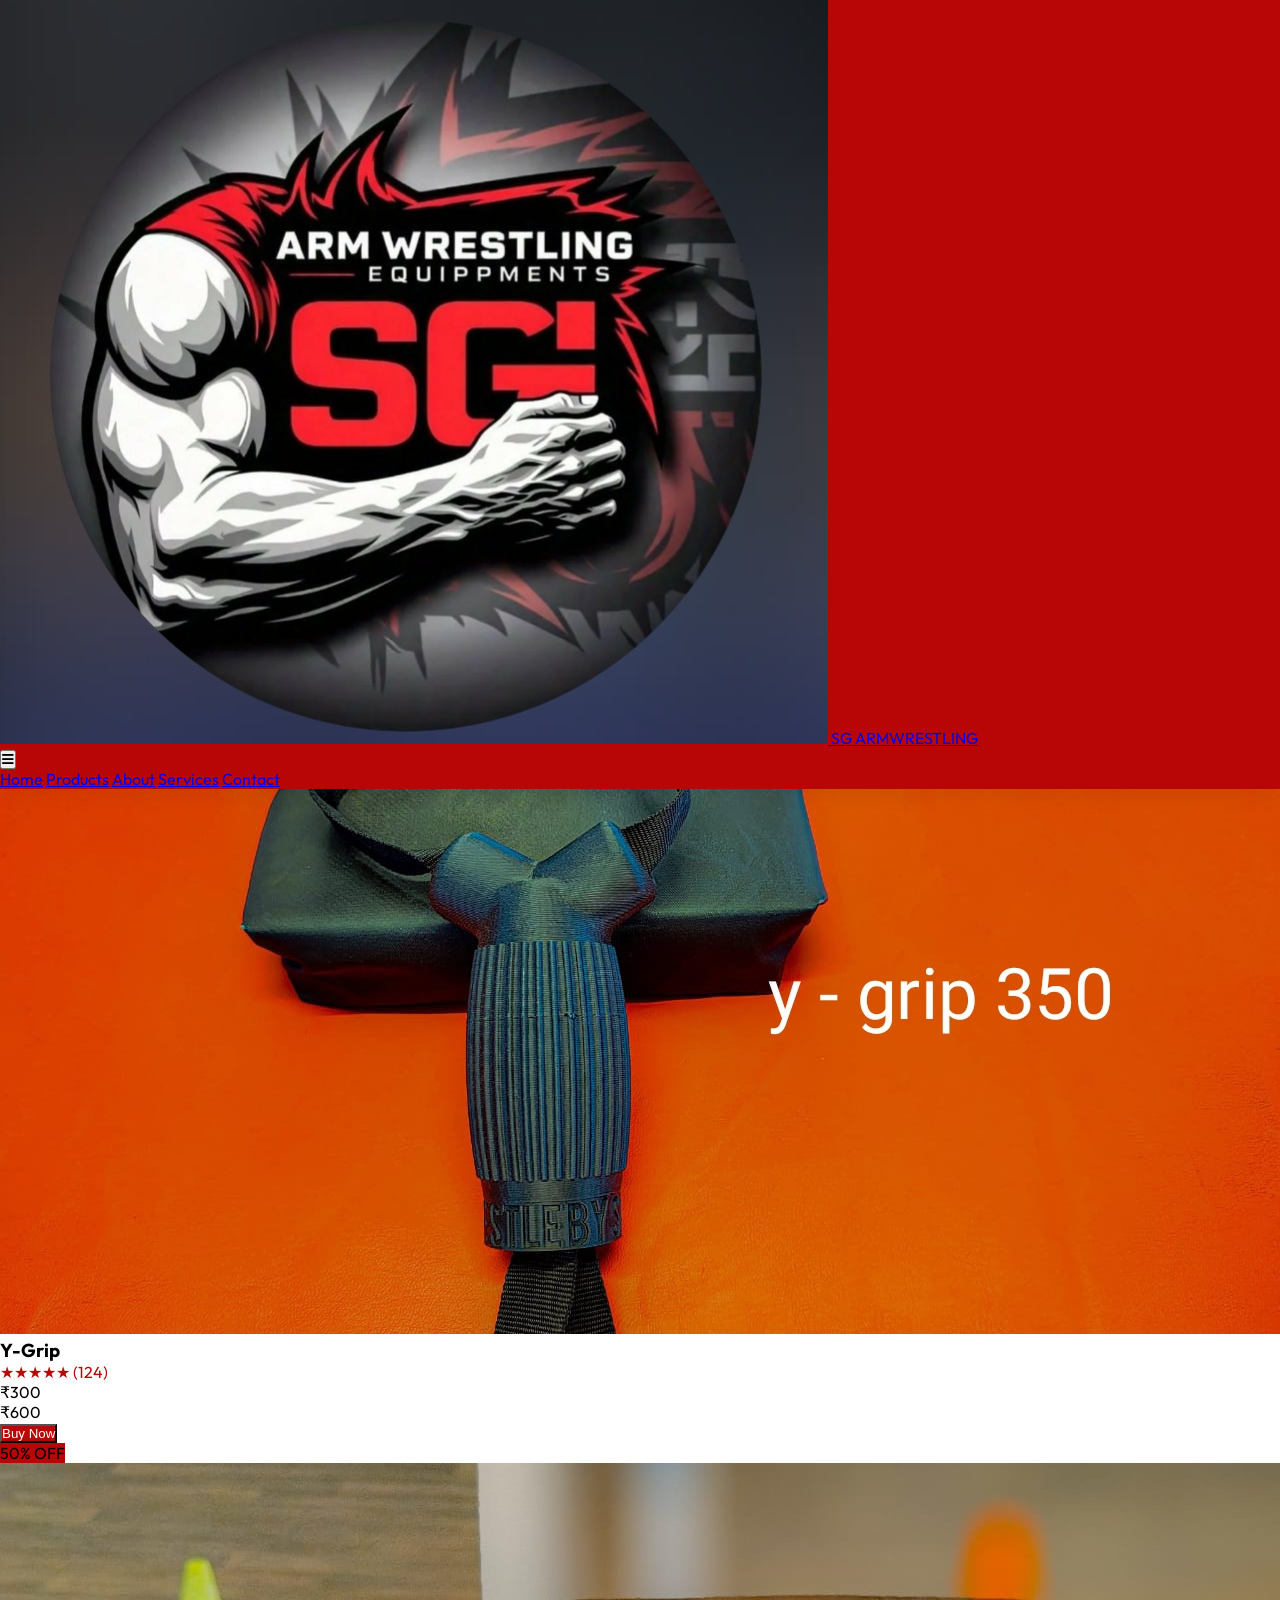
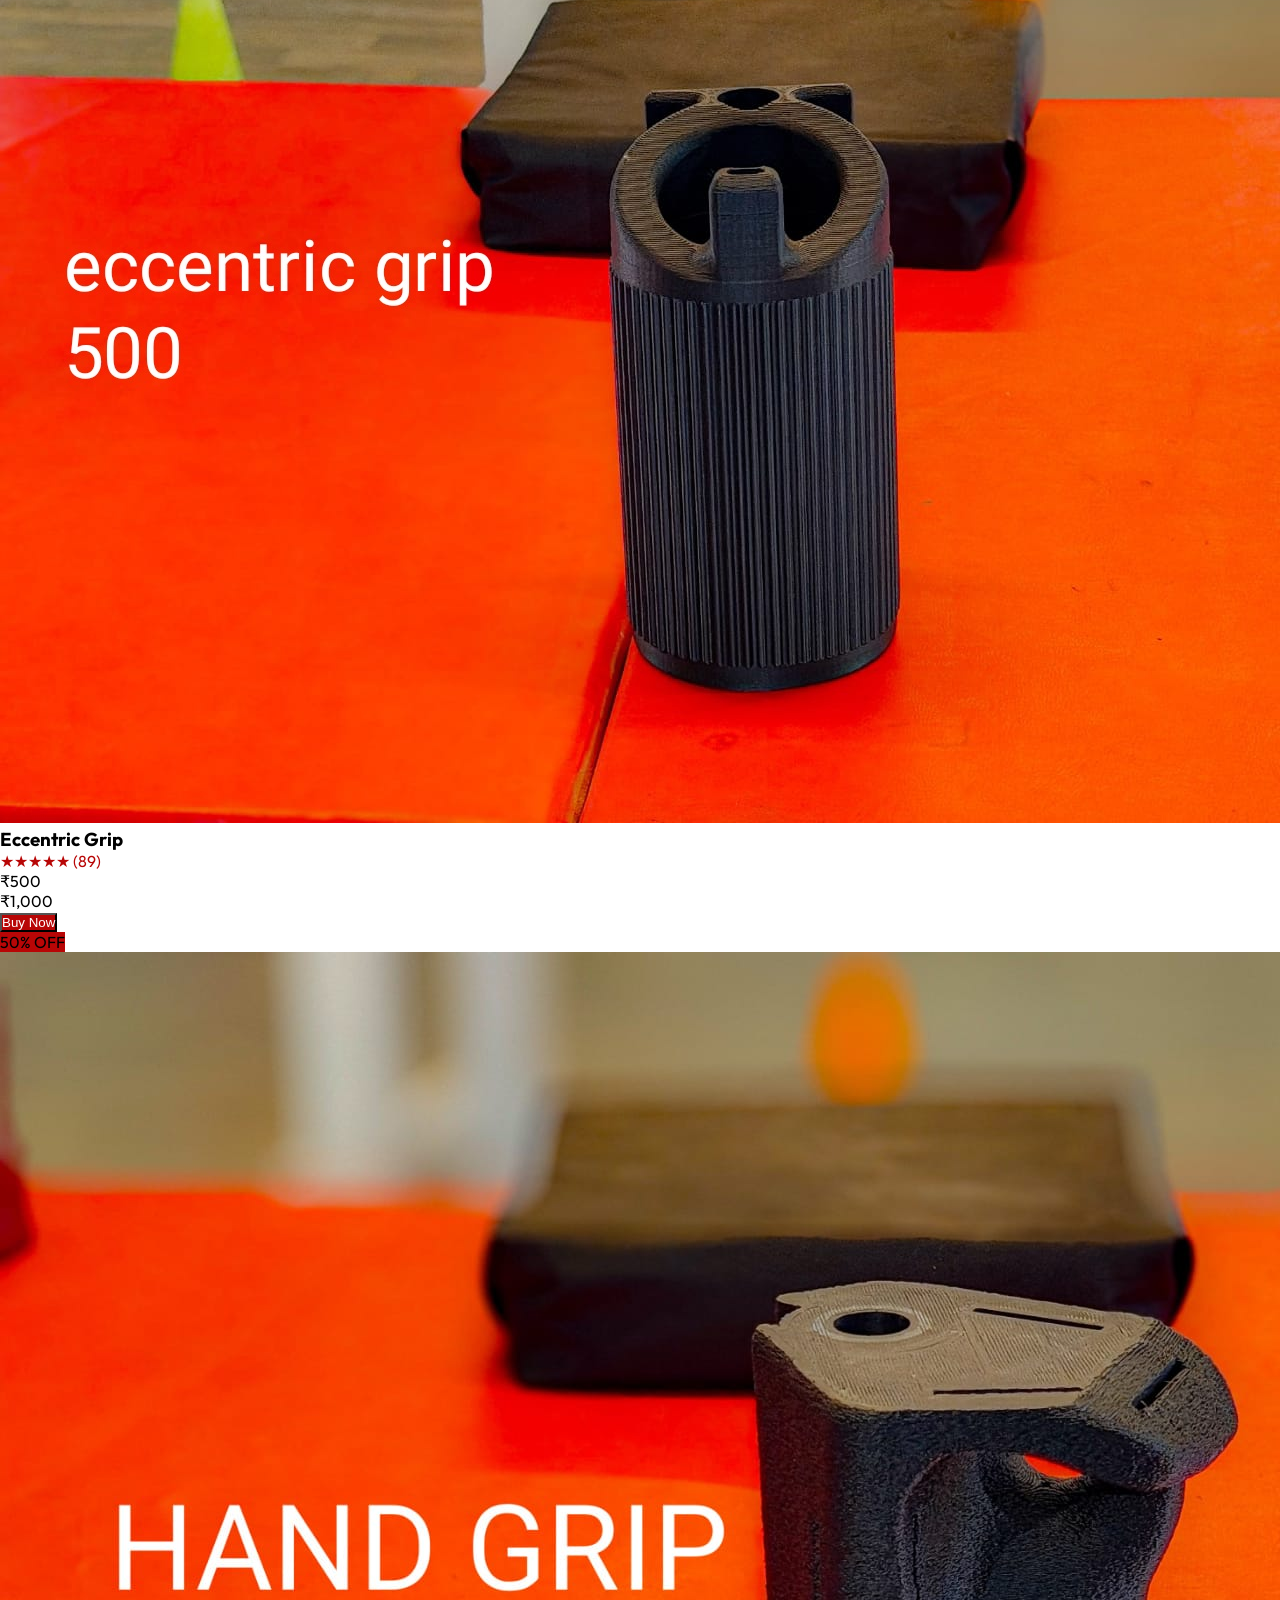
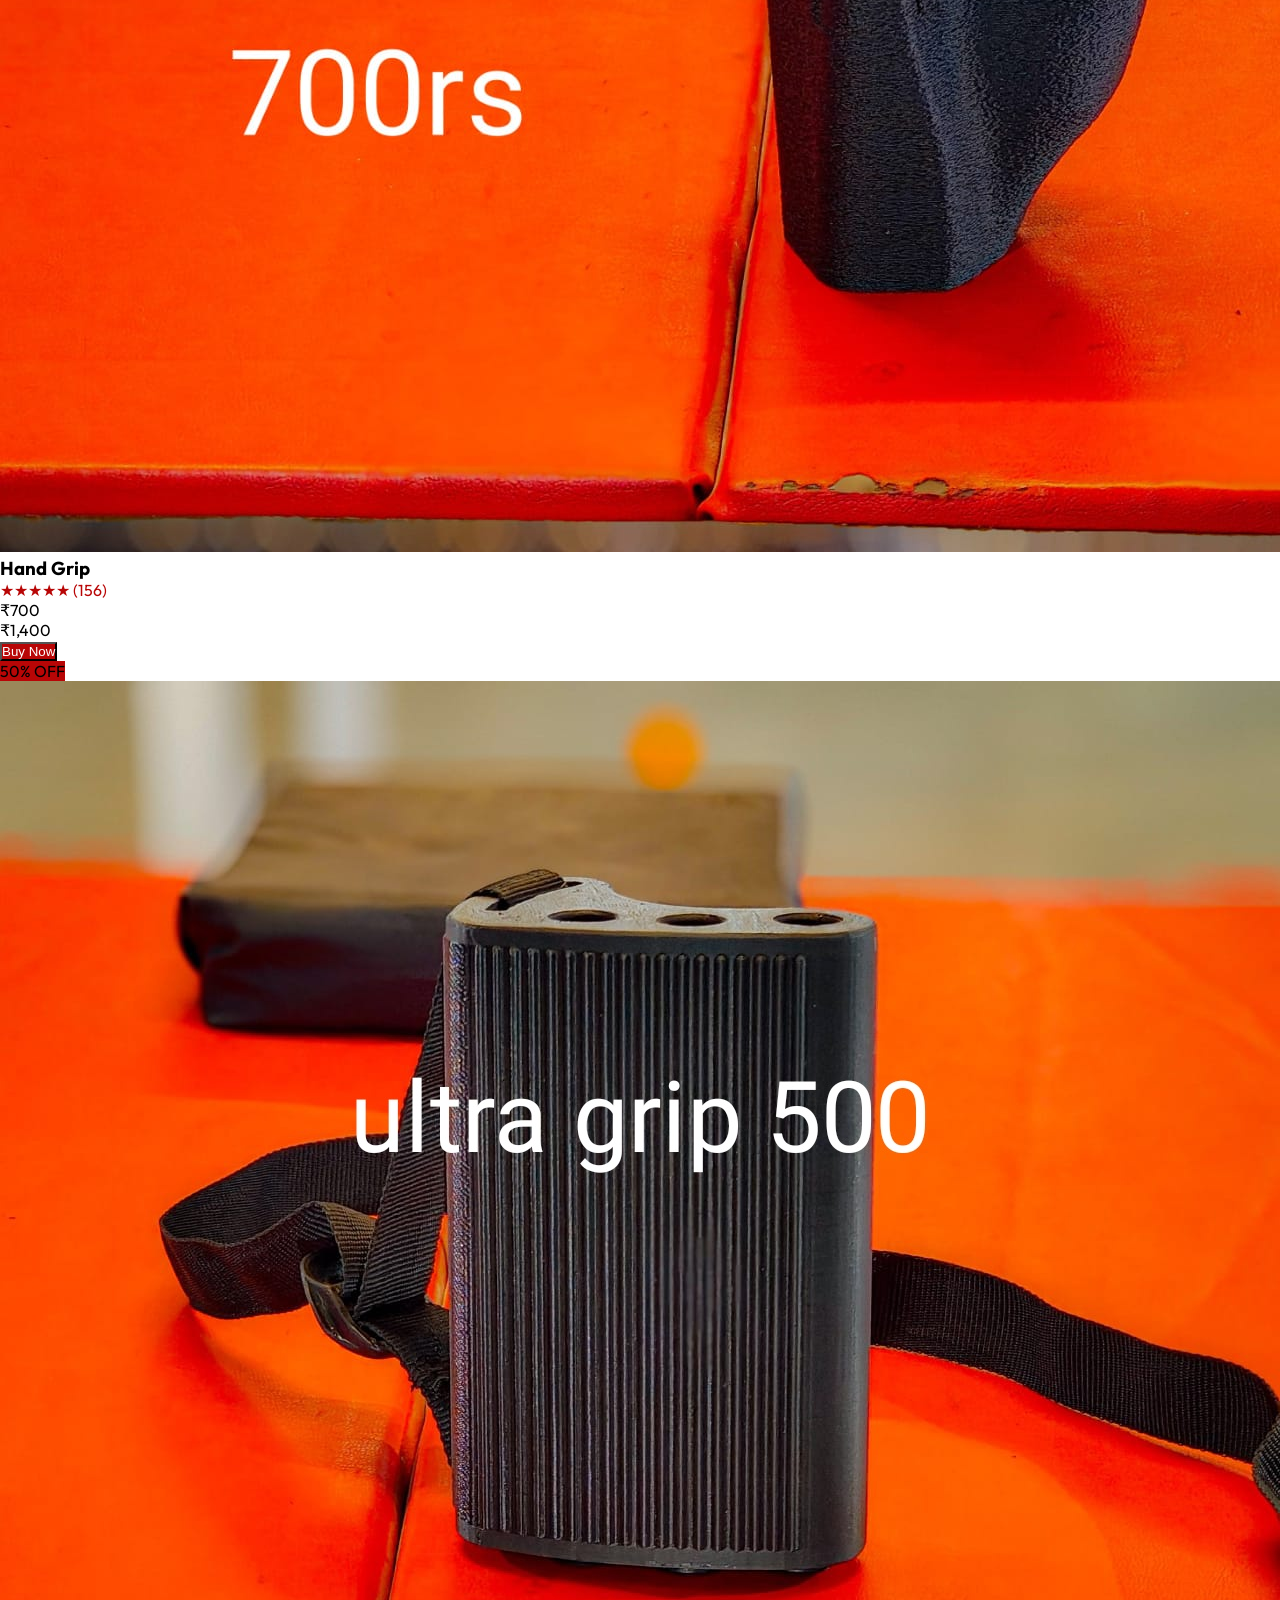
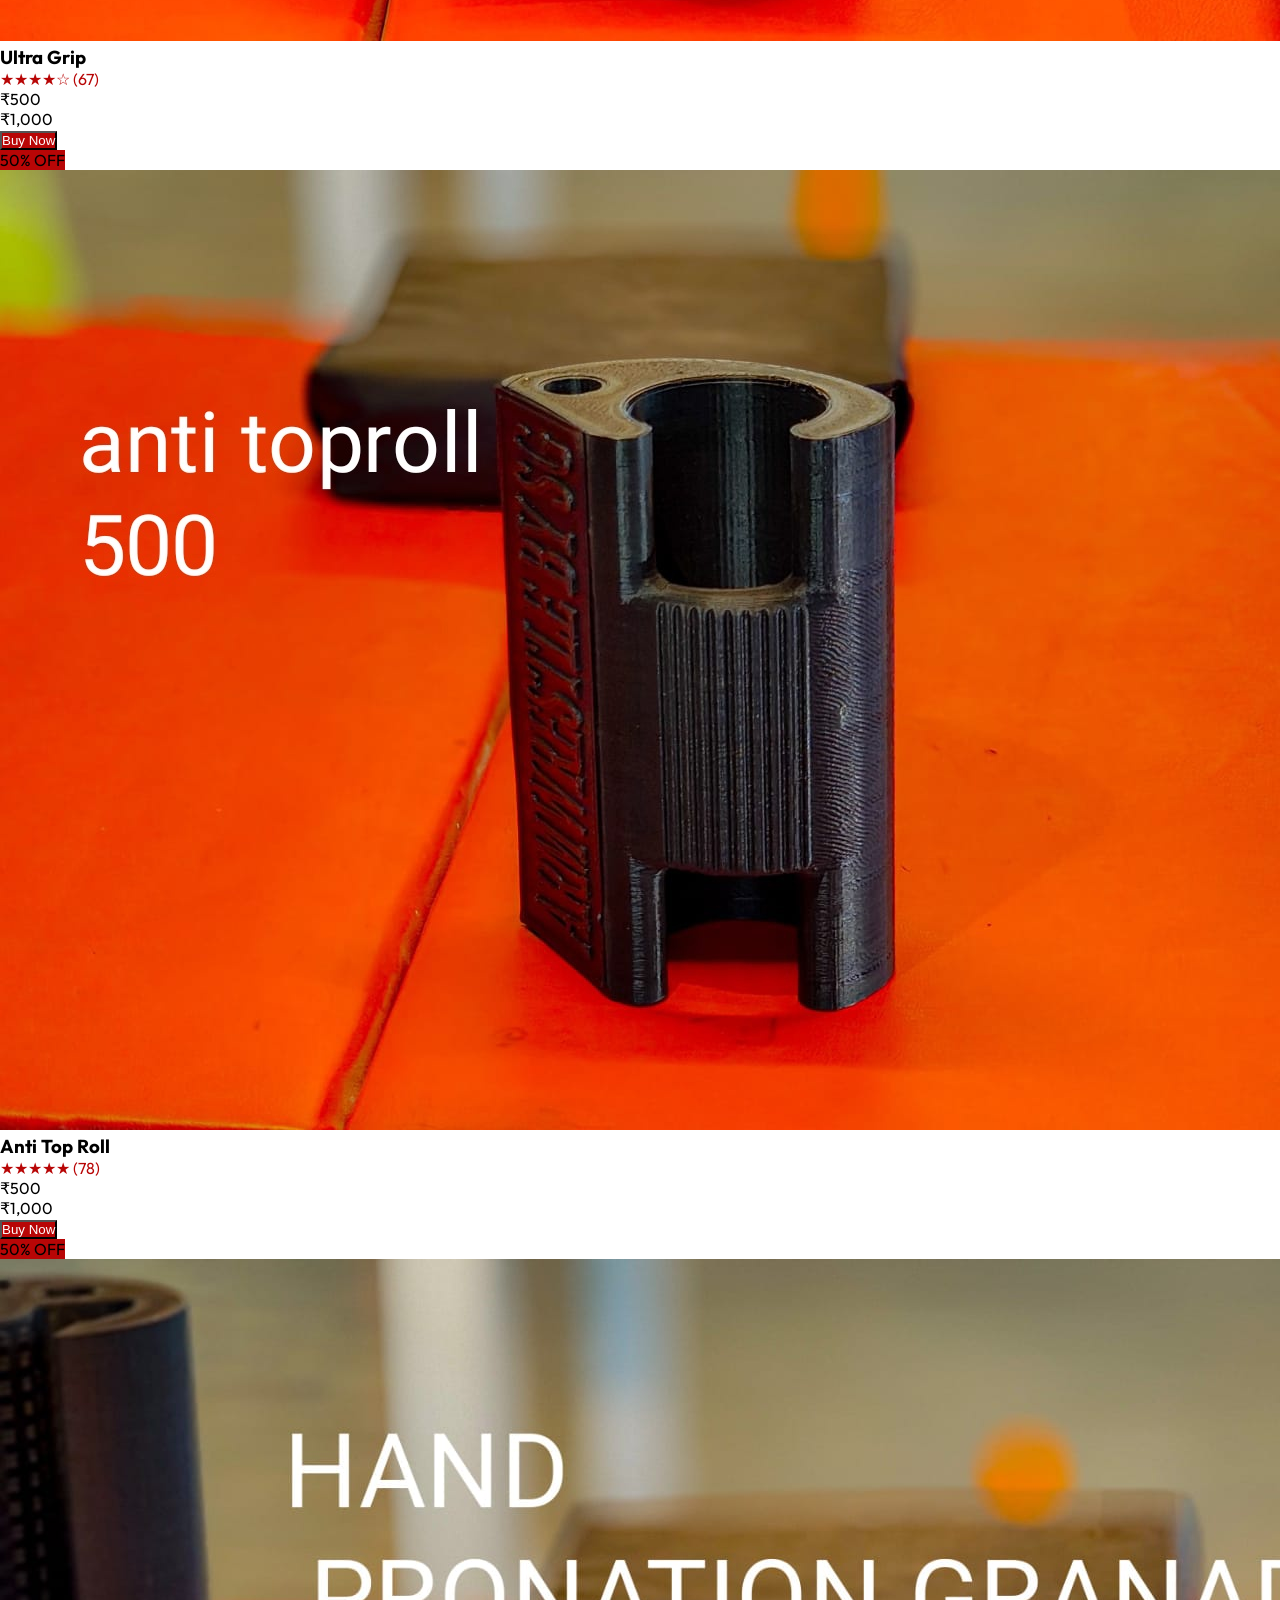
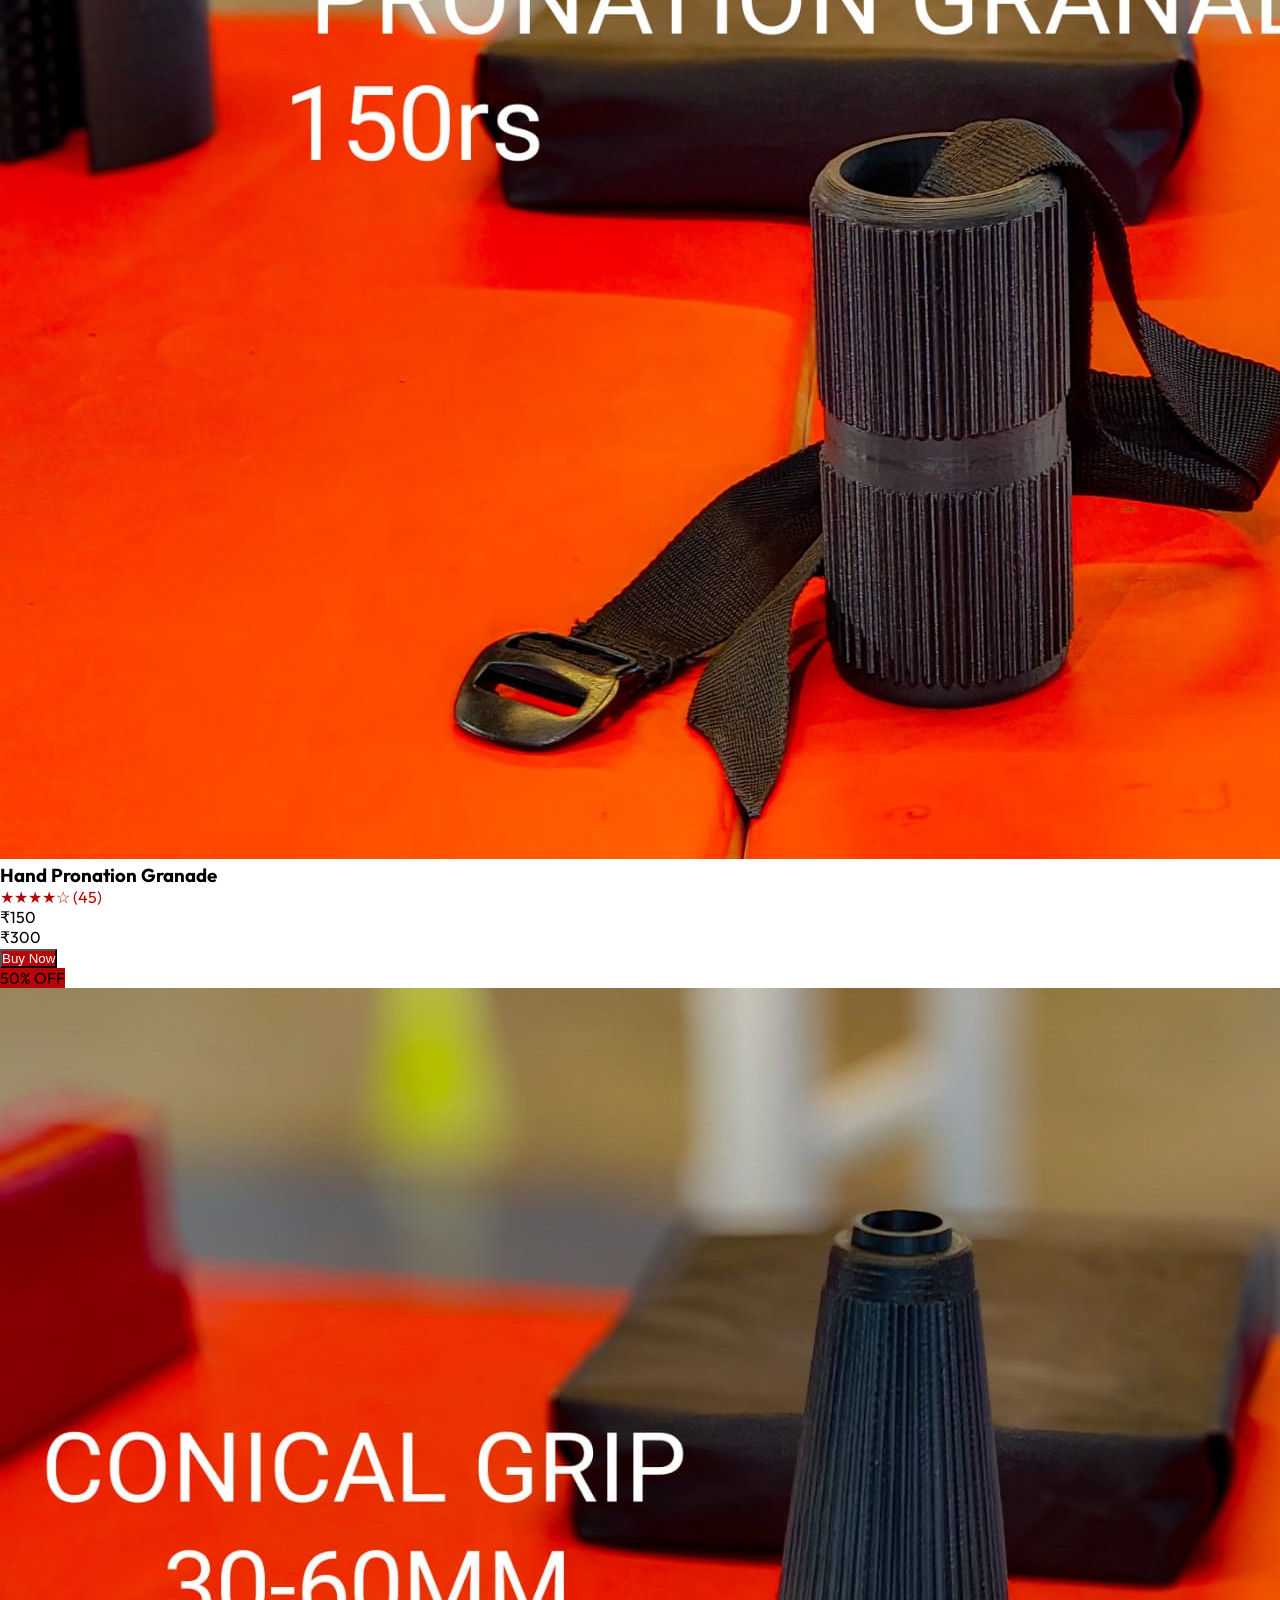
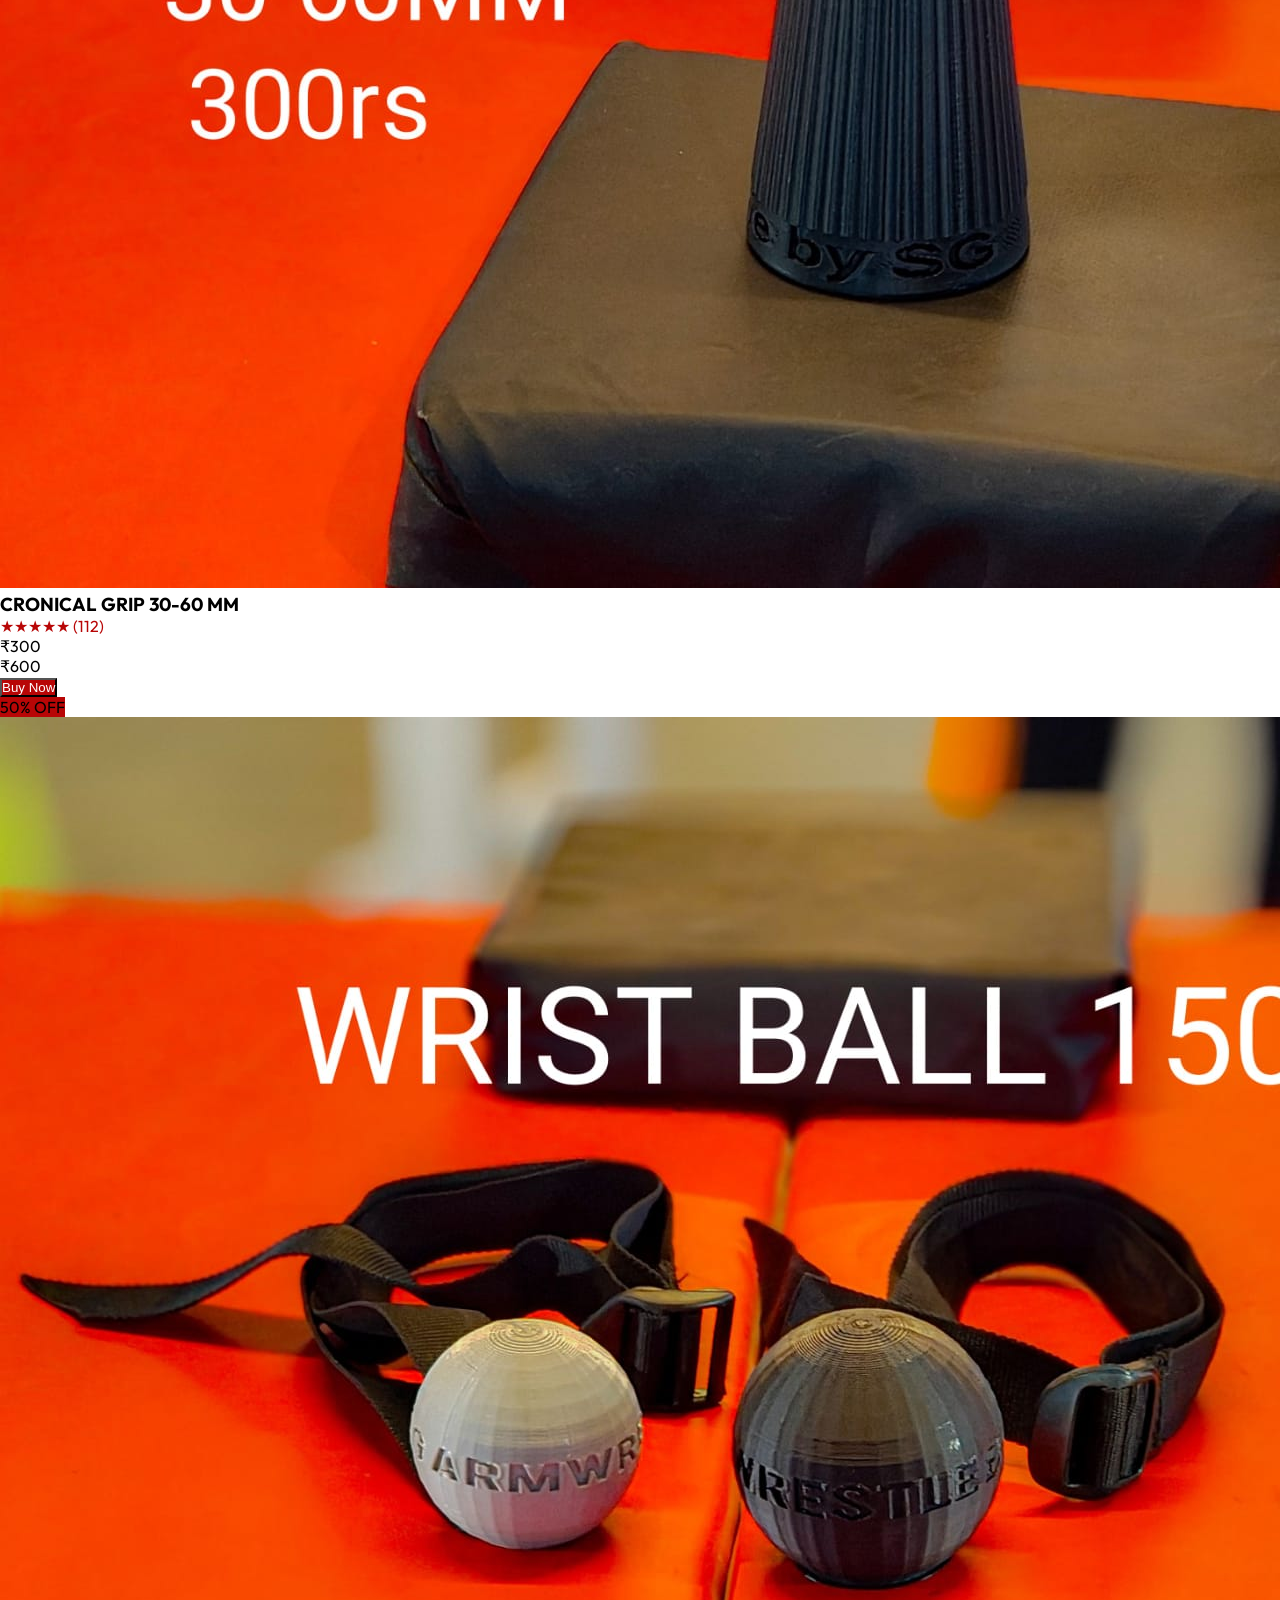
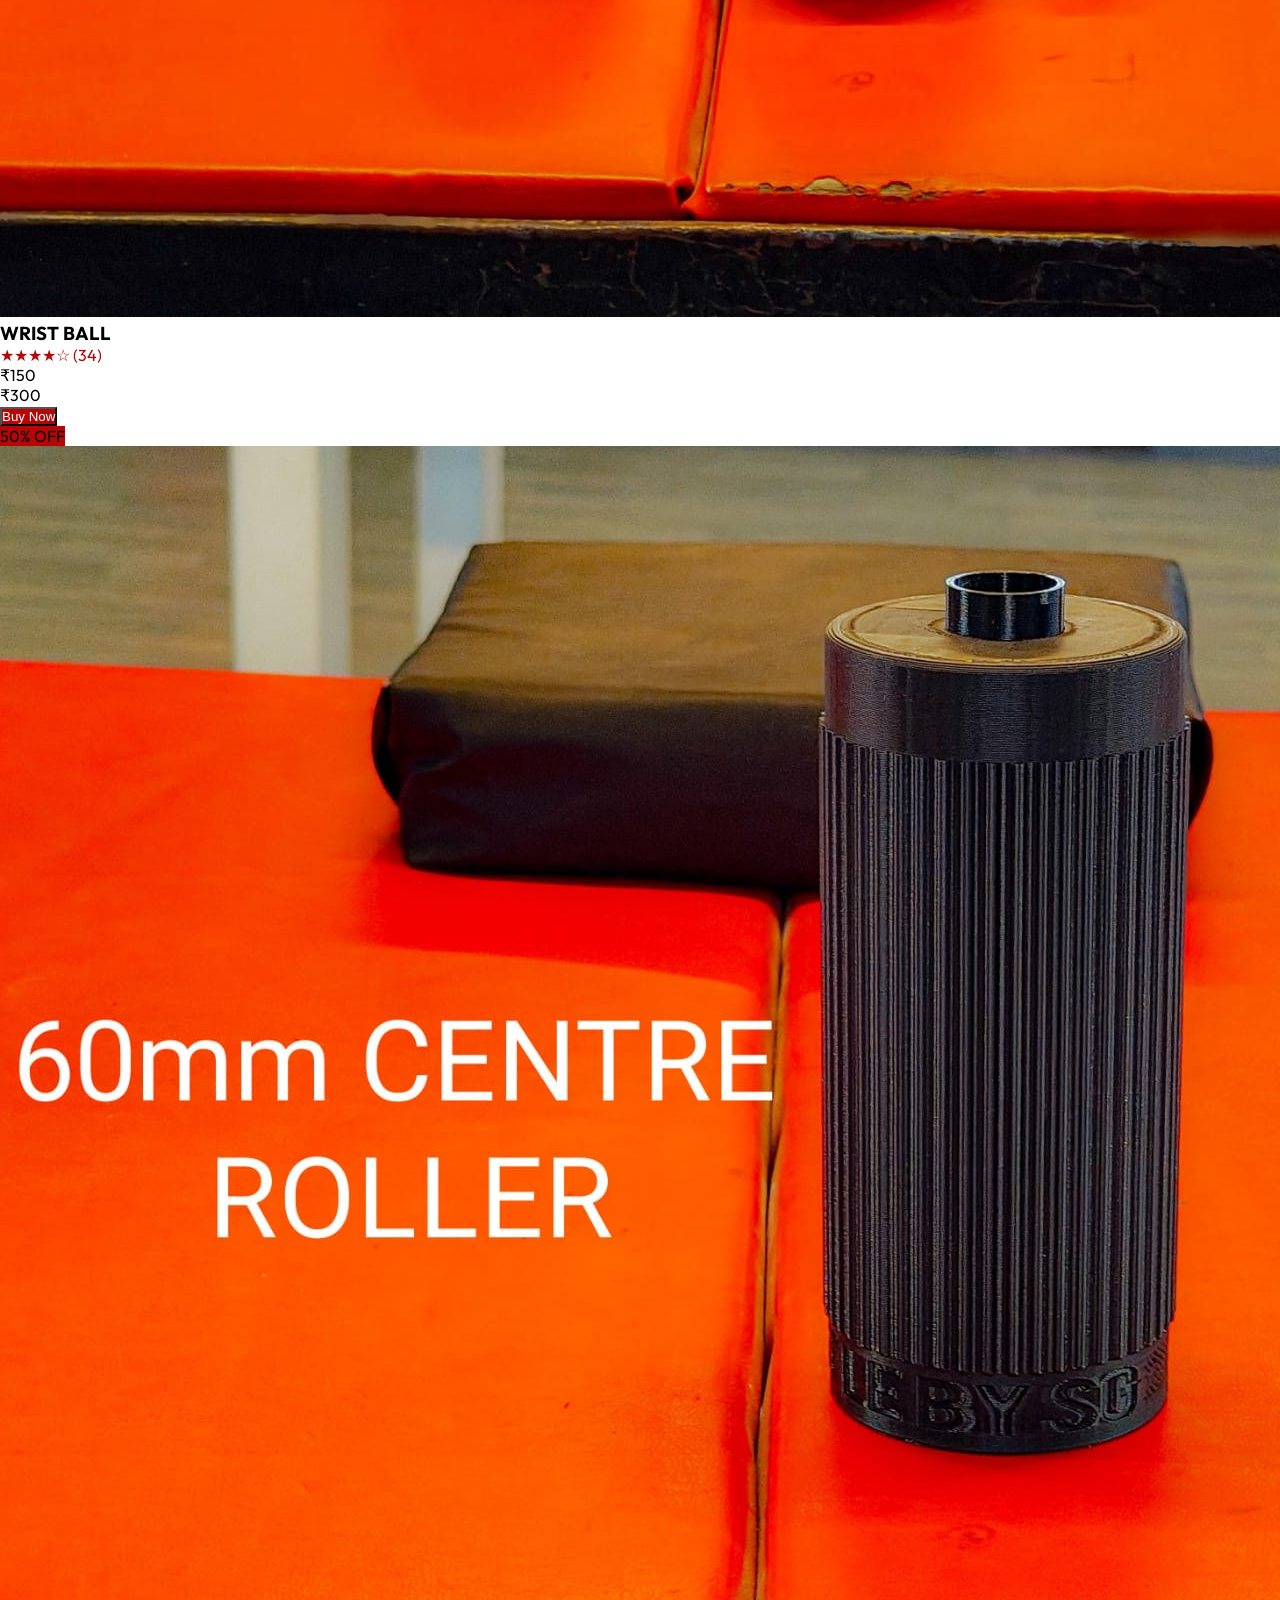
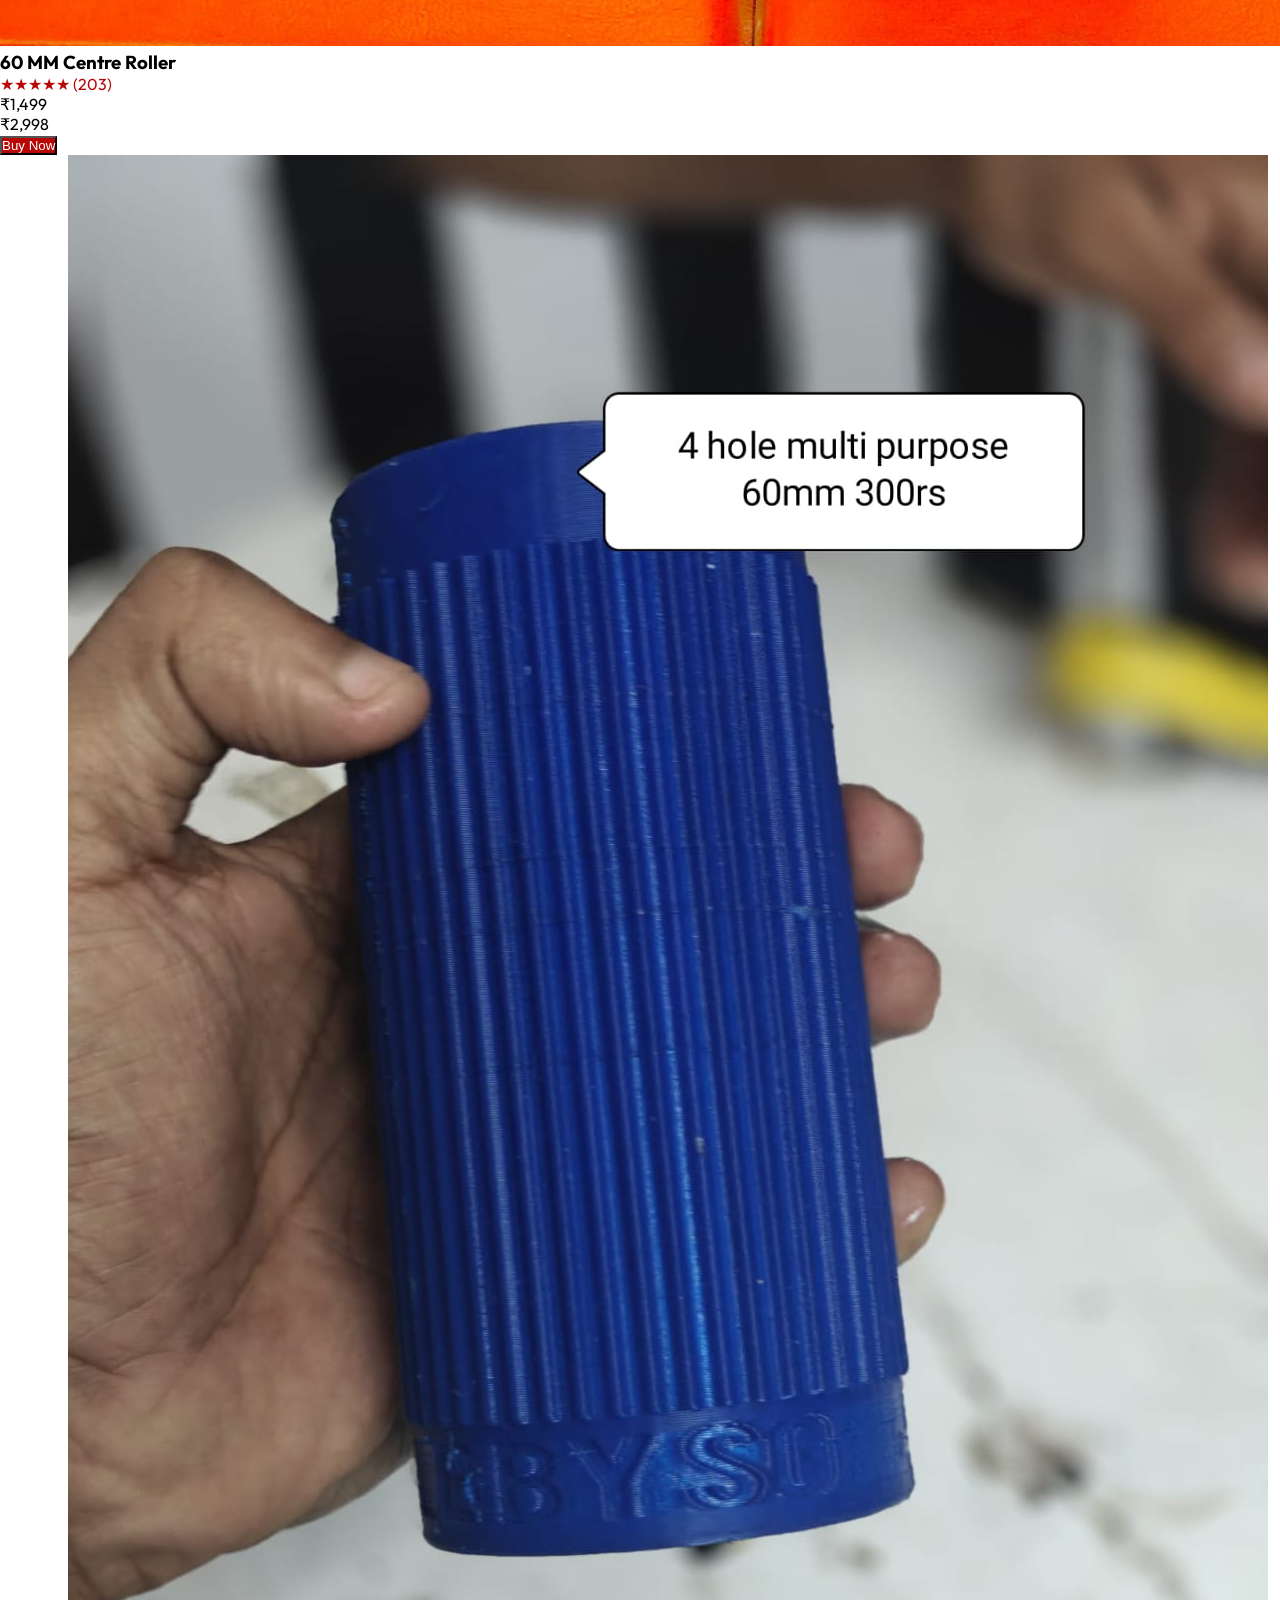
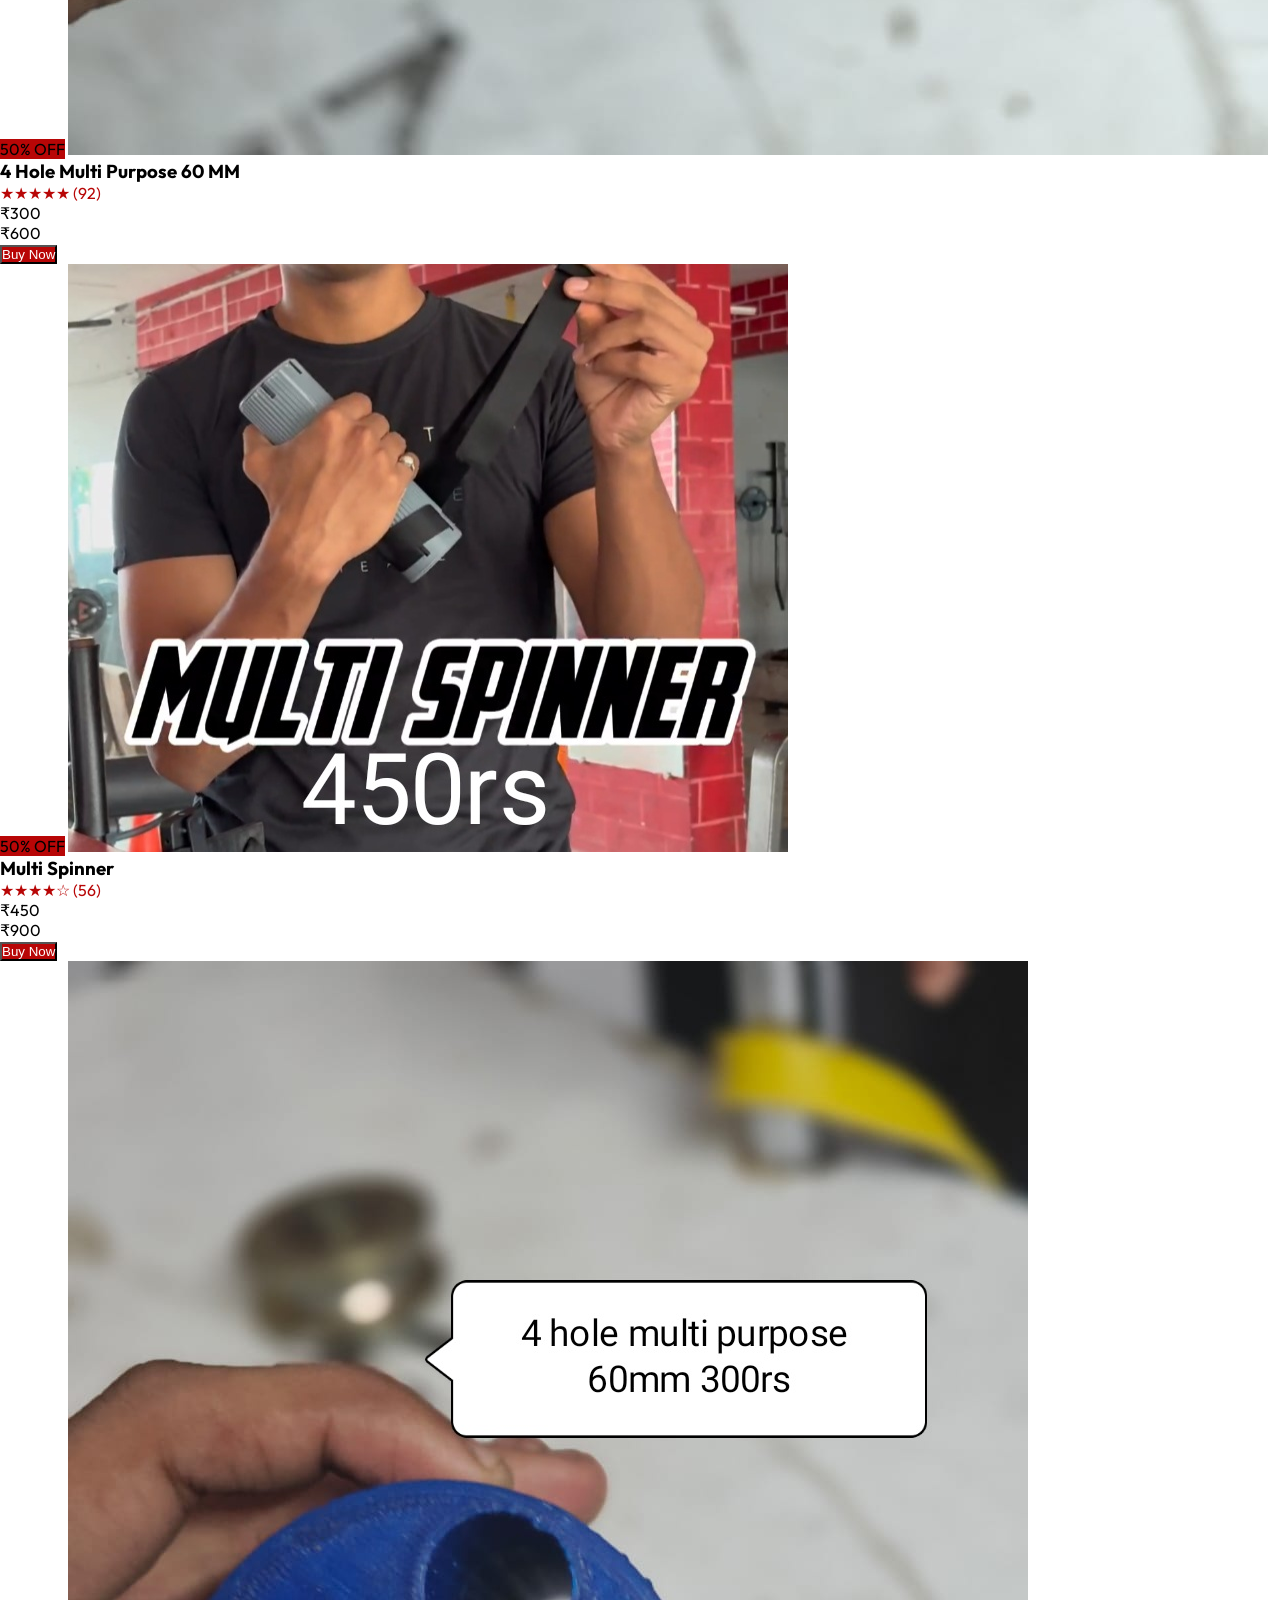
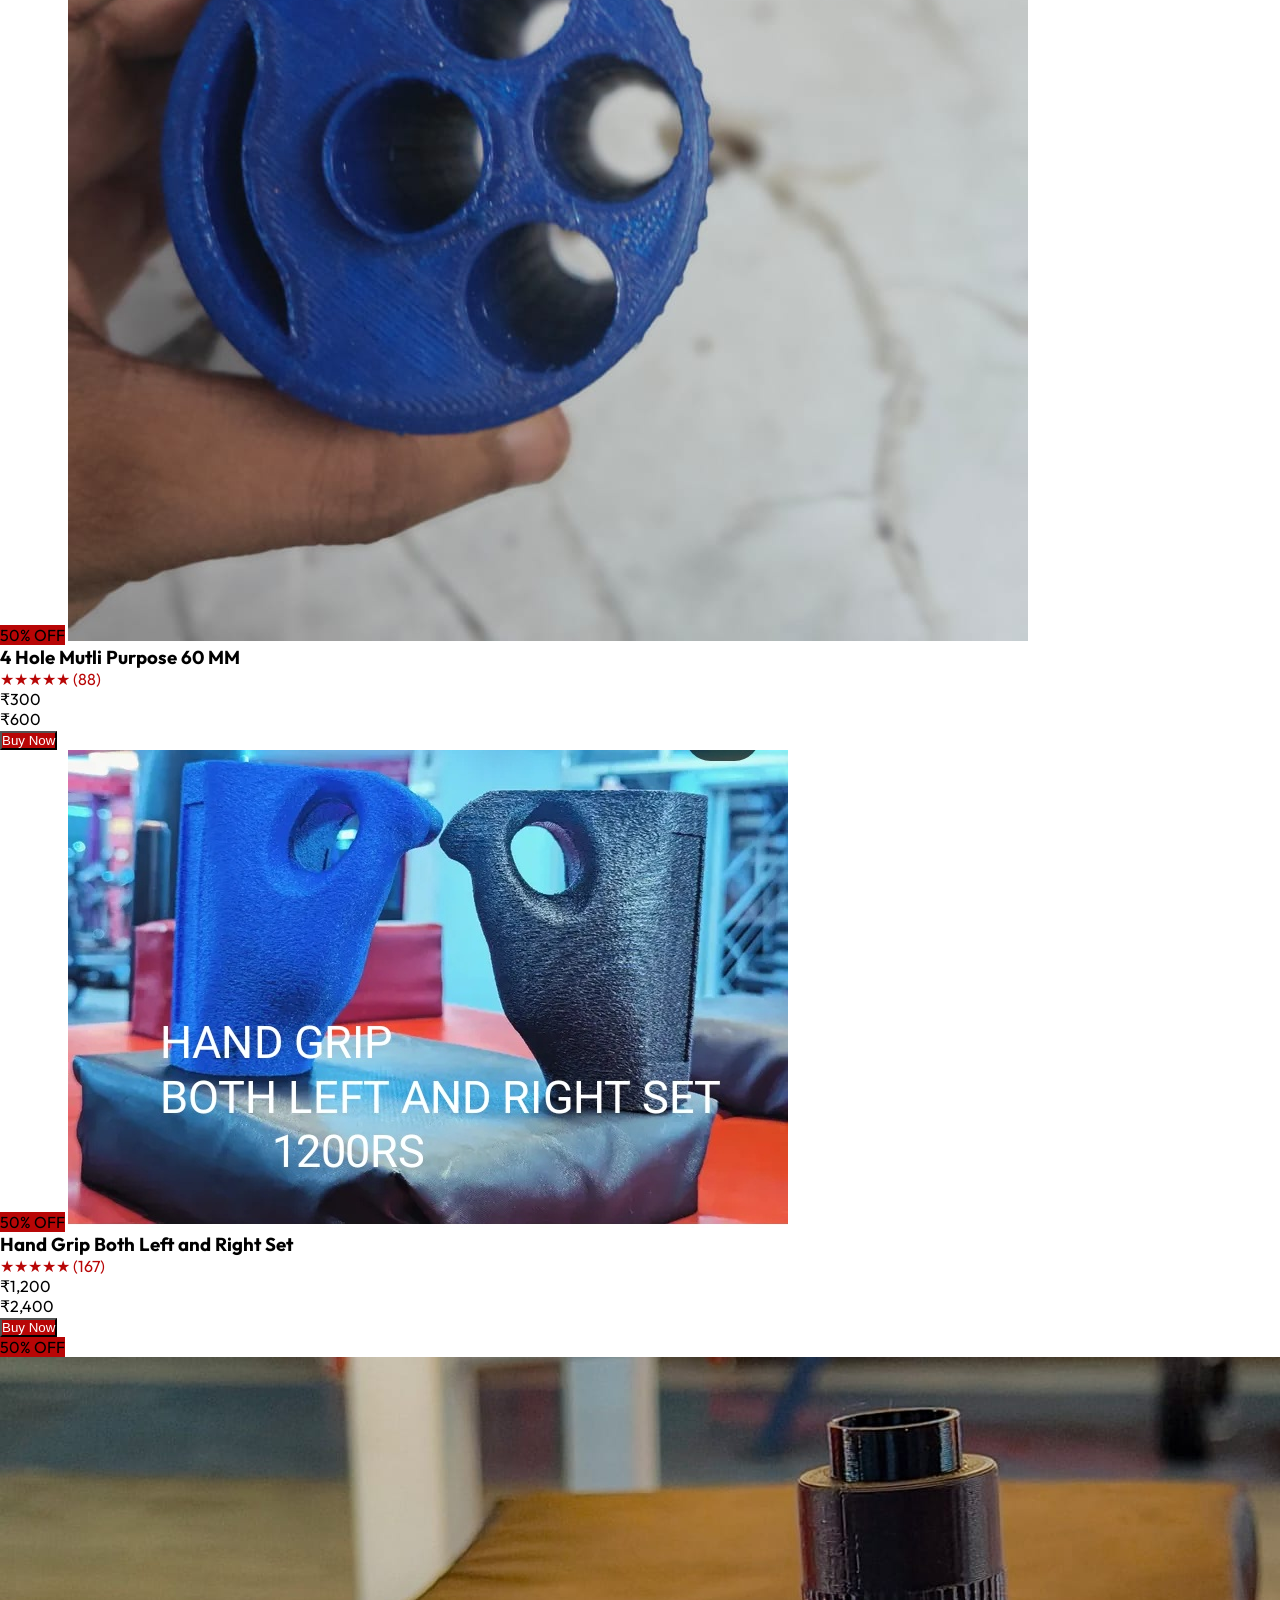
==== commit ba211d8f: "product added successfully" ====
--- a/index.html
+++ b/index.html
@@ -108,7 +108,6 @@
         <!-- <a href="#features" class="text-white hover:text-red-600 transition-colors duration-300" aria-label="Navigate to features section">Features</a> CHANGED: Added text-white -->
         <a href="#about" class="text-black hover:text-red-600 transition-colors duration-300" aria-label="Navigate to about section">About</a> <!-- CHANGED: Added text-white -->
         <a href="#services" class="text-black hover:text-red-600 transition-colors duration-300" aria-label="Navigate to services section">Services</a> <!-- CHANGED: Added text-white -->
-        <a href="#testimonials" class="text-black hover:text-red-600 transition-colors duration-300" aria-label="Navigate to testimonials section">Clients</a> <!-- CHANGED: Added text-white -->
         <a href="#contact" class="text-black hover:text-red-600 transition-colors duration-300" aria-label="Navigate to contact section">Contact</a> <!-- CHANGED: Added text-white -->
       </div>
     </div>
@@ -301,193 +300,308 @@
       <!-- 4 VISIBLE PRODUCTS -->
 
       <!-- CARD 1 -->
-      <div class="bg-white rounded-lg overflow-hidden shadow-md">
-        <img src="https://images.unsplash.com/photo-1599058917765-a780eda07a3e?q=80&w=600" class="w-full h-40 md:h-56 object-cover">
-        <div class="p-3">
-          <h3 class="text-sm font-bold text-gray-800">SG Professional Armwrestling Table</h3>
-          <p class="text-red-600 text-xs">★★★★★ (124)</p>
-          <p class="text-lg font-bold">₹24,999</p>
-          <button onclick="buyOnWhatsApp(this)" data-name="SG Professional Armwrestling Table" data-price="₹24,999"
-            class="mt-2 w-full bg-red-600 text-white py-2 rounded">Buy Now</button>
+      <div class="bg-white rounded-lg overflow-hidden shadow-md relative">
+        <span class="absolute top-2 right-2 bg-red-600 text-white text-xs font-bold px-2 py-1 rounded-full">50% OFF</span>
+        <img src="image/product1.jpeg" class="w-full h-40 md:h-56 object-cover">
+        <div class="p-3">
+          <h3 class="text-sm font-bold text-gray-800">Y-Grip</h3>
+          <p class="text-yellow-500 text-xs">★★★★★ <span class="text-gray-500">(124)</span></p>
+          <div class="flex items-center gap-2 mt-1">
+            <p class="text-lg font-bold text-gray-800">₹300</p>
+            <p class="text-sm text-gray-500 line-through">₹600</p>
+          </div>
+          <button onclick="buyOnWhatsApp(this)" data-name="Y-Grip" data-price="₹300"
+            class="mt-2 w-full bg-red-600 text-white py-2 rounded text-sm hover:bg-red-700 transition">Buy Now</button>
         </div>
       </div>
 
       <!-- CARD 2 -->
-      <div class="bg-white rounded-lg overflow-hidden shadow-md">
-        <img src="https://images.unsplash.com/photo-1517836357463-d25dfeac3438?q=80&w=600" class="w-full h-40 md:h-56 object-cover">
-        <div class="p-3">
-          <h3 class="text-sm font-bold text-gray-800">SG Wrist & Pronation Handle</h3>
-          <p class="text-red-600 text-xs">★★★★☆ (89)</p>
-          <p class="text-lg font-bold">₹2,499</p>
-          <button onclick="buyOnWhatsApp(this)" data-name="SG Wrist & Pronation Handle" data-price="₹2,499"
-            class="mt-2 w-full bg-red-600 text-white py-2 rounded">Buy Now</button>
+      <div class="bg-white rounded-lg overflow-hidden shadow-md relative">
+        <span class="absolute top-2 right-2 bg-red-600 text-white text-xs font-bold px-2 py-1 rounded-full">50% OFF</span>
+        <img src="image/product17.jpeg" class="w-full h-40 md:h-56 object-cover">
+        <div class="p-3">
+          <h3 class="text-sm font-bold text-gray-800">Eccentric Grip</h3>
+          <p class="text-yellow-500 text-xs">★★★★★ <span class="text-gray-500">(89)</span></p>
+          <div class="flex items-center gap-2 mt-1">
+            <p class="text-lg font-bold text-gray-800">₹500</p>
+            <p class="text-sm text-gray-500 line-through">₹1,000</p>
+          </div>
+          <button onclick="buyOnWhatsApp(this)" data-name="Eccentric Grip" data-price="₹500"
+            class="mt-2 w-full bg-red-600 text-white py-2 rounded text-sm hover:bg-red-700 transition">Buy Now</button>
         </div>
       </div>
 
       <!-- CARD 3 -->
-      <div class="bg-white rounded-lg overflow-hidden shadow-md">
-        <img src="https://images.unsplash.com/photo-1583454110551-21f2fa2afe61?q=80&w=600" class="w-full h-40 md:h-56 object-cover">
-        <div class="p-3">
-          <h3 class="text-sm font-bold text-gray-800">SG Grip Strength Tool</h3>
-          <p class="text-red-600 text-xs">★★★★★ (156)</p>
-          <p class="text-lg font-bold">₹1,999</p>
-          <button onclick="buyOnWhatsApp(this)" data-name="SG Grip Strength Tool" data-price="₹1,999"
-            class="mt-2 w-full bg-red-600 text-white py-2 rounded">Buy Now</button>
+      <div class="bg-white rounded-lg overflow-hidden shadow-md relative">
+        <span class="absolute top-2 right-2 bg-red-600 text-white text-xs font-bold px-2 py-1 rounded-full">50% OFF</span>
+        <img src="image/product18.jpeg" class="w-full h-40 md:h-56 object-cover">
+        <div class="p-3">
+          <h3 class="text-sm font-bold text-gray-800">Hand Grip</h3>
+          <p class="text-yellow-500 text-xs">★★★★★ <span class="text-gray-500">(156)</span></p>
+          <div class="flex items-center gap-2 mt-1">
+            <p class="text-lg font-bold text-gray-800">₹700</p>
+            <p class="text-sm text-gray-500 line-through">₹1,400</p>
+          </div>
+          <button onclick="buyOnWhatsApp(this)" data-name="Hand Grip" data-price="₹700"
+            class="mt-2 w-full bg-red-600 text-white py-2 rounded text-sm hover:bg-red-700 transition">Buy Now</button>
         </div>
       </div>
 
       <!-- CARD 4 -->
-      <div class="bg-white rounded-lg overflow-hidden shadow-md">
-        <img src="https://images.unsplash.com/photo-1571019613454-1cb2f99b2d8b?q=80&w=600" class="w-full h-40 md:h-56 object-cover">
-        <div class="p-3">
-          <h3 class="text-sm font-bold text-gray-800">SG Arm Trainer</h3>
-          <p class="text-red-600 text-xs">★★★★☆ (67)</p>
-          <p class="text-lg font-bold">₹3,499</p>
-          <button onclick="buyOnWhatsApp(this)" data-name="SG Arm Trainer" data-price="₹3,499"
-            class="mt-2 w-full bg-red-600 text-white py-2 rounded">Buy Now</button>
+      <div class="bg-white rounded-lg overflow-hidden shadow-md relative">
+        <span class="absolute top-2 right-2 bg-red-600 text-white text-xs font-bold px-2 py-1 rounded-full">50% OFF</span>
+        <img src="image/product19.jpeg" class="w-full h-40 md:h-56 object-cover">
+        <div class="p-3">
+          <h3 class="text-sm font-bold text-gray-800">Ultra Grip</h3>
+          <p class="text-yellow-500 text-xs">★★★★☆ <span class="text-gray-500">(67)</span></p>
+          <div class="flex items-center gap-2 mt-1">
+            <p class="text-lg font-bold text-gray-800">₹500</p>
+            <p class="text-sm text-gray-500 line-through">₹1,000</p>
+          </div>
+          <button onclick="buyOnWhatsApp(this)" data-name="Ultra Grip" data-price="₹500"
+            class="mt-2 w-full bg-red-600 text-white py-2 rounded text-sm hover:bg-red-700 transition">Buy Now</button>
         </div>
       </div>
 
       <!-- 🔴 HIDDEN PRODUCTS (INITIAL HIDE) -->
 
       <!-- CARD 5 -->
-      <div class="bg-white rounded-lg overflow-hidden shadow-md hidden more-product">
-        <img src="https://images.unsplash.com/photo-1594737625785-cb60c7c6d1d3?q=80&w=600" class="w-full h-40 object-cover">
-        <div class="p-3">
-          <h3 class="text-sm font-bold text-gray-800">SG Arm Blaster</h3>
-          <p class="text-lg font-bold">₹2,199</p>
-          <button onclick="buyOnWhatsApp(this)" data-name="SG Arm Blaster" data-price="₹2,199"
-            class="mt-2 w-full bg-red-600 text-white py-2 rounded">Buy Now</button>
+      <div class="bg-white rounded-lg overflow-hidden shadow-md hidden more-product relative">
+        <span class="absolute top-2 right-2 bg-red-600 text-white text-xs font-bold px-2 py-1 rounded-full">50% OFF</span>
+        <img src="image/product2.jpeg" class="w-full h-40 object-cover">
+        <div class="p-3">
+          <h3 class="text-sm font-bold text-gray-800">Anti Top Roll</h3>
+          <p class="text-yellow-500 text-xs">★★★★★ <span class="text-gray-500">(78)</span></p>
+          <div class="flex items-center gap-2 mt-1">
+            <p class="text-lg font-bold text-gray-800">₹500</p>
+            <p class="text-sm text-gray-500 line-through">₹1,000</p>
+          </div>
+          <button onclick="buyOnWhatsApp(this)" data-name="Anti Top Roll" data-price="₹500"
+            class="mt-2 w-full bg-red-600 text-white py-2 rounded text-sm hover:bg-red-700 transition">Buy Now</button>
         </div>
       </div>
 
       <!-- CARD 6 -->
-      <div class="bg-white rounded-lg overflow-hidden shadow-md hidden more-product">
-        <img src="https://images.unsplash.com/photo-1581009146145-b5ef050c2e1e?q=80&w=600" class="w-full h-40 object-cover">
-        <div class="p-3">
-          <h3 class="text-sm font-bold text-gray-800">SG Heavy Grip Handle</h3>
-          <p class="text-lg font-bold">₹1,499</p>
-          <button onclick="buyOnWhatsApp(this)" data-name="SG Heavy Grip Handle" data-price="₹1,499"
-            class="mt-2 w-full bg-red-600 text-white py-2 rounded">Buy Now</button>
-        </div>
-      </div>
-
-      <div class="bg-white rounded-lg overflow-hidden shadow-md hidden more-product">
-        <img src="https://images.unsplash.com/photo-1581009146145-b5ef050c2e1e?q=80&w=600" class="w-full h-40 object-cover">
-        <div class="p-3">
-          <h3 class="text-sm font-bold text-gray-800">SG Heavy Grip Handle</h3>
-          <p class="text-lg font-bold">₹1,499</p>
-          <button onclick="buyOnWhatsApp(this)" data-name="SG Heavy Grip Handle" data-price="₹1,499"
-            class="mt-2 w-full bg-red-600 text-white py-2 rounded">Buy Now</button>
-        </div>
-      </div>
-      <div class="bg-white rounded-lg overflow-hidden shadow-md hidden more-product">
-        <img src="https://images.unsplash.com/photo-1581009146145-b5ef050c2e1e?q=80&w=600" class="w-full h-40 object-cover">
-        <div class="p-3">
-          <h3 class="text-sm font-bold text-gray-800">SG Heavy Grip Handle</h3>
-          <p class="text-lg font-bold">₹1,499</p>
-          <button onclick="buyOnWhatsApp(this)" data-name="SG Heavy Grip Handle" data-price="₹1,499"
-            class="mt-2 w-full bg-red-600 text-white py-2 rounded">Buy Now</button>
-        </div>
-      </div>
-      <div class="bg-white rounded-lg overflow-hidden shadow-md hidden more-product">
-        <img src="https://images.unsplash.com/photo-1581009146145-b5ef050c2e1e?q=80&w=600" class="w-full h-40 object-cover">
-        <div class="p-3">
-          <h3 class="text-sm font-bold text-gray-800">SG Heavy Grip Handle</h3>
-          <p class="text-lg font-bold">₹1,499</p>
-          <button onclick="buyOnWhatsApp(this)" data-name="SG Heavy Grip Handle" data-price="₹1,499"
-            class="mt-2 w-full bg-red-600 text-white py-2 rounded">Buy Now</button>
-        </div>
-      </div>
-      <div class="bg-white rounded-lg overflow-hidden shadow-md hidden more-product">
-        <img src="https://images.unsplash.com/photo-1581009146145-b5ef050c2e1e?q=80&w=600" class="w-full h-40 object-cover">
-        <div class="p-3">
-          <h3 class="text-sm font-bold text-gray-800">SG Heavy Grip Handle</h3>
-          <p class="text-lg font-bold">₹1,499</p>
-          <button onclick="buyOnWhatsApp(this)" data-name="SG Heavy Grip Handle" data-price="₹1,499"
-            class="mt-2 w-full bg-red-600 text-white py-2 rounded">Buy Now</button>
-        </div>
-      </div>
-      <div class="bg-white rounded-lg overflow-hidden shadow-md hidden more-product">
-        <img src="https://images.unsplash.com/photo-1581009146145-b5ef050c2e1e?q=80&w=600" class="w-full h-40 object-cover">
-        <div class="p-3">
-          <h3 class="text-sm font-bold text-gray-800">SG Heavy Grip Handle</h3>
-          <p class="text-lg font-bold">₹1,499</p>
-          <button onclick="buyOnWhatsApp(this)" data-name="SG Heavy Grip Handle" data-price="₹1,499"
-            class="mt-2 w-full bg-red-600 text-white py-2 rounded">Buy Now</button>
-        </div>
-      </div>
-      <div class="bg-white rounded-lg overflow-hidden shadow-md hidden more-product">
-        <img src="https://images.unsplash.com/photo-1581009146145-b5ef050c2e1e?q=80&w=600" class="w-full h-40 object-cover">
-        <div class="p-3">
-          <h3 class="text-sm font-bold text-gray-800">SG Heavy Grip Handle</h3>
-          <p class="text-lg font-bold">₹1,499</p>
-          <button onclick="buyOnWhatsApp(this)" data-name="SG Heavy Grip Handle" data-price="₹1,499"
-            class="mt-2 w-full bg-red-600 text-white py-2 rounded">Buy Now</button>
-        </div>
-      </div>
-      <div class="bg-white rounded-lg overflow-hidden shadow-md hidden more-product">
-        <img src="https://images.unsplash.com/photo-1581009146145-b5ef050c2e1e?q=80&w=600" class="w-full h-40 object-cover">
-        <div class="p-3">
-          <h3 class="text-sm font-bold text-gray-800">SG Heavy Grip Handle</h3>
-          <p class="text-lg font-bold">₹1,499</p>
-          <button onclick="buyOnWhatsApp(this)" data-name="SG Heavy Grip Handle" data-price="₹1,499"
-            class="mt-2 w-full bg-red-600 text-white py-2 rounded">Buy Now</button>
-        </div>
-      </div>
-      <div class="bg-white rounded-lg overflow-hidden shadow-md hidden more-product">
-        <img src="https://images.unsplash.com/photo-1581009146145-b5ef050c2e1e?q=80&w=600" class="w-full h-40 object-cover">
-        <div class="p-3">
-          <h3 class="text-sm font-bold text-gray-800">SG Heavy Grip Handle</h3>
-          <p class="text-lg font-bold">₹1,499</p>
-          <button onclick="buyOnWhatsApp(this)" data-name="SG Heavy Grip Handle" data-price="₹1,499"
-            class="mt-2 w-full bg-red-600 text-white py-2 rounded">Buy Now</button>
-        </div>
-      </div>
-      <div class="bg-white rounded-lg overflow-hidden shadow-md hidden more-product">
-        <img src="https://images.unsplash.com/photo-1581009146145-b5ef050c2e1e?q=80&w=600" class="w-full h-40 object-cover">
-        <div class="p-3">
-          <h3 class="text-sm font-bold text-gray-800">SG Heavy Grip Handle</h3>
-          <p class="text-lg font-bold">₹1,499</p>
-          <button onclick="buyOnWhatsApp(this)" data-name="SG Heavy Grip Handle" data-price="₹1,499"
-            class="mt-2 w-full bg-red-600 text-white py-2 rounded">Buy Now</button>
-        </div>
-      </div>
-      <div class="bg-white rounded-lg overflow-hidden shadow-md hidden more-product">
-        <img src="https://images.unsplash.com/photo-1581009146145-b5ef050c2e1e?q=80&w=600" class="w-full h-40 object-cover">
-        <div class="p-3">
-          <h3 class="text-sm font-bold text-gray-800">SG Heavy Grip Handle</h3>
-          <p class="text-lg font-bold">₹1,499</p>
-          <button onclick="buyOnWhatsApp(this)" data-name="SG Heavy Grip Handle" data-price="₹1,499"
-            class="mt-2 w-full bg-red-600 text-white py-2 rounded">Buy Now</button>
-        </div>
-      </div>
-      <div class="bg-white rounded-lg overflow-hidden shadow-md hidden more-product">
-        <img src="https://images.unsplash.com/photo-1581009146145-b5ef050c2e1e?q=80&w=600" class="w-full h-40 object-cover">
-        <div class="p-3">
-          <h3 class="text-sm font-bold text-gray-800">SG Heavy Grip Handle</h3>
-          <p class="text-lg font-bold">₹1,499</p>
-          <button onclick="buyOnWhatsApp(this)" data-name="SG Heavy Grip Handle" data-price="₹1,499"
-            class="mt-2 w-full bg-red-600 text-white py-2 rounded">Buy Now</button>
-        </div>
-      </div>
-      <div class="bg-white rounded-lg overflow-hidden shadow-md hidden more-product">
-        <img src="https://images.unsplash.com/photo-1581009146145-b5ef050c2e1e?q=80&w=600" class="w-full h-40 object-cover">
-        <div class="p-3">
-          <h3 class="text-sm font-bold text-gray-800">SG Heavy Grip Handle</h3>
-          <p class="text-lg font-bold">₹1,499</p>
-          <button onclick="buyOnWhatsApp(this)" data-name="SG Heavy Grip Handle" data-price="₹1,499"
-            class="mt-2 w-full bg-red-600 text-white py-2 rounded">Buy Now</button>
-        </div>
-      </div>
-
-      <div class="bg-white rounded-lg overflow-hidden shadow-md hidden more-product">
-        <img src="https://images.unsplash.com/photo-1581009146145-b5ef050c2e1e?q=80&w=600" class="w-full h-40 object-cover">
-        <div class="p-3">
-          <h3 class="text-sm font-bold text-gray-800">SG Heavy Grip Handle</h3>
-          <p class="text-lg font-bold">₹1,499</p>
-          <button onclick="buyOnWhatsApp(this)" data-name="SG Heavy Grip Handle" data-price="₹1,499"
-            class="mt-2 w-full bg-red-600 text-white py-2 rounded">Buy Now</button>
+      <div class="bg-white rounded-lg overflow-hidden shadow-md hidden more-product relative">
+        <span class="absolute top-2 right-2 bg-red-600 text-white text-xs font-bold px-2 py-1 rounded-full">50% OFF</span>
+        <img src="image/product3.jpeg" class="w-full h-40 object-cover">
+        <div class="p-3">
+          <h3 class="text-sm font-bold text-gray-800">Hand Pronation Granade</h3>
+          <p class="text-yellow-500 text-xs">★★★★☆ <span class="text-gray-500">(45)</span></p>
+          <div class="flex items-center gap-2 mt-1">
+            <p class="text-lg font-bold text-gray-800">₹150</p>
+            <p class="text-sm text-gray-500 line-through">₹300</p>
+          </div>
+          <button onclick="buyOnWhatsApp(this)" data-name="Hand Pronation Granade" data-price="₹150"
+            class="mt-2 w-full bg-red-600 text-white py-2 rounded text-sm hover:bg-red-700 transition">Buy Now</button>
+        </div>
+      </div>
+
+      <!-- CARD 7 -->
+      <div class="bg-white rounded-lg overflow-hidden shadow-md hidden more-product relative">
+        <span class="absolute top-2 right-2 bg-red-600 text-white text-xs font-bold px-2 py-1 rounded-full">50% OFF</span>
+        <img src="image/product4.jpeg" class="w-full h-40 object-cover">
+        <div class="p-3">
+          <h3 class="text-sm font-bold text-gray-800">CRONICAL GRIP 30-60 MM</h3>
+          <p class="text-yellow-500 text-xs">★★★★★ <span class="text-gray-500">(112)</span></p>
+          <div class="flex items-center gap-2 mt-1">
+            <p class="text-lg font-bold text-gray-800">₹300</p>
+            <p class="text-sm text-gray-500 line-through">₹600</p>
+          </div>
+          <button onclick="buyOnWhatsApp(this)" data-name="CRONICAL GRIP 30-60 MM" data-price="₹300"
+            class="mt-2 w-full bg-red-600 text-white py-2 rounded text-sm hover:bg-red-700 transition">Buy Now</button>
+        </div>
+      </div>
+
+      <!-- CARD 8 -->
+      <div class="bg-white rounded-lg overflow-hidden shadow-md hidden more-product relative">
+        <span class="absolute top-2 right-2 bg-red-600 text-white text-xs font-bold px-2 py-1 rounded-full">50% OFF</span>
+        <img src="image/product5.jpeg" class="w-full h-40 object-cover">
+        <div class="p-3">
+          <h3 class="text-sm font-bold text-gray-800">WRIST BALL</h3>
+          <p class="text-yellow-500 text-xs">★★★★☆ <span class="text-gray-500">(34)</span></p>
+          <div class="flex items-center gap-2 mt-1">
+            <p class="text-lg font-bold text-gray-800">₹150</p>
+            <p class="text-sm text-gray-500 line-through">₹300</p>
+          </div>
+          <button onclick="buyOnWhatsApp(this)" data-name="WRIST BALL" data-price="₹150"
+            class="mt-2 w-full bg-red-600 text-white py-2 rounded text-sm hover:bg-red-700 transition">Buy Now</button>
+        </div>
+      </div>
+
+      <!-- CARD 9 -->
+      <div class="bg-white rounded-lg overflow-hidden shadow-md hidden more-product relative">
+        <span class="absolute top-2 right-2 bg-red-600 text-white text-xs font-bold px-2 py-1 rounded-full">50% OFF</span>
+        <img src="image/product6.jpeg" class="w-full h-40 object-cover">
+        <div class="p-3">
+          <h3 class="text-sm font-bold text-gray-800">60 MM Centre Roller</h3>
+          <p class="text-yellow-500 text-xs">★★★★★ <span class="text-gray-500">(203)</span></p>
+          <div class="flex items-center gap-2 mt-1">
+            <p class="text-lg font-bold text-gray-800">₹1,499</p>
+            <p class="text-sm text-gray-500 line-through">₹2,998</p>
+          </div>
+          <button onclick="buyOnWhatsApp(this)" data-name="60 MM Centre Roller" data-price="₹1,499"
+            class="mt-2 w-full bg-red-600 text-white py-2 rounded text-sm hover:bg-red-700 transition">Buy Now</button>
+        </div>
+      </div>
+
+      <!-- CARD 10 -->
+      <div class="bg-white rounded-lg overflow-hidden shadow-md hidden more-product relative">
+        <span class="absolute top-2 right-2 bg-red-600 text-white text-xs font-bold px-2 py-1 rounded-full">50% OFF</span>
+        <img src="image/product7.jpeg" class="w-full h-40 object-cover">
+        <div class="p-3">
+          <h3 class="text-sm font-bold text-gray-800">4 Hole Multi Purpose 60 MM</h3>
+          <p class="text-yellow-500 text-xs">★★★★★ <span class="text-gray-500">(92)</span></p>
+          <div class="flex items-center gap-2 mt-1">
+            <p class="text-lg font-bold text-gray-800">₹300</p>
+            <p class="text-sm text-gray-500 line-through">₹600</p>
+          </div>
+          <button onclick="buyOnWhatsApp(this)" data-name="4 Hole Multi Purpose 60 MM" data-price="₹300"
+            class="mt-2 w-full bg-red-600 text-white py-2 rounded text-sm hover:bg-red-700 transition">Buy Now</button>
+        </div>
+      </div>
+
+      <!-- CARD 11 -->
+      <div class="bg-white rounded-lg overflow-hidden shadow-md hidden more-product relative">
+        <span class="absolute top-2 right-2 bg-red-600 text-white text-xs font-bold px-2 py-1 rounded-full">50% OFF</span>
+        <img src="image/product8.jpeg" class="w-full h-40 object-cover">
+        <div class="p-3">
+          <h3 class="text-sm font-bold text-gray-800">Multi Spinner</h3>
+          <p class="text-yellow-500 text-xs">★★★★☆ <span class="text-gray-500">(56)</span></p>
+          <div class="flex items-center gap-2 mt-1">
+            <p class="text-lg font-bold text-gray-800">₹450</p>
+            <p class="text-sm text-gray-500 line-through">₹900</p>
+          </div>
+          <button onclick="buyOnWhatsApp(this)" data-name="Multi Spinner" data-price="₹450"
+            class="mt-2 w-full bg-red-600 text-white py-2 rounded text-sm hover:bg-red-700 transition">Buy Now</button>
+        </div>
+      </div>
+
+      <!-- CARD 12 -->
+      <div class="bg-white rounded-lg overflow-hidden shadow-md hidden more-product relative">
+        <span class="absolute top-2 right-2 bg-red-600 text-white text-xs font-bold px-2 py-1 rounded-full">50% OFF</span>
+        <img src="image/product9.jpeg" class="w-full h-40 object-cover">
+        <div class="p-3">
+          <h3 class="text-sm font-bold text-gray-800">4 Hole Mutli Purpose 60 MM</h3>
+          <p class="text-yellow-500 text-xs">★★★★★ <span class="text-gray-500">(88)</span></p>
+          <div class="flex items-center gap-2 mt-1">
+            <p class="text-lg font-bold text-gray-800">₹300</p>
+            <p class="text-sm text-gray-500 line-through">₹600</p>
+          </div>
+          <button onclick="buyOnWhatsApp(this)" data-name="4 Hole Mutli Purpose 60 MM" data-price="₹300"
+            class="mt-2 w-full bg-red-600 text-white py-2 rounded text-sm hover:bg-red-700 transition">Buy Now</button>
+        </div>
+      </div>
+
+      <!-- CARD 13 -->
+      <div class="bg-white rounded-lg overflow-hidden shadow-md hidden more-product relative">
+        <span class="absolute top-2 right-2 bg-red-600 text-white text-xs font-bold px-2 py-1 rounded-full">50% OFF</span>
+        <img src="image/product10.jpeg" class="w-full h-40 object-cover">
+        <div class="p-3">
+          <h3 class="text-sm font-bold text-gray-800">Hand Grip Both Left and Right Set</h3>
+          <p class="text-yellow-500 text-xs">★★★★★ <span class="text-gray-500">(167)</span></p>
+          <div class="flex items-center gap-2 mt-1">
+            <p class="text-lg font-bold text-gray-800">₹1,200</p>
+            <p class="text-sm text-gray-500 line-through">₹2,400</p>
+          </div>
+          <button onclick="buyOnWhatsApp(this)" data-name="Hand Grip Both Left and Right Set" data-price="₹1,200"
+            class="mt-2 w-full bg-red-600 text-white py-2 rounded text-sm hover:bg-red-700 transition">Buy Now</button>
+        </div>
+      </div>
+
+      <!-- CARD 14 -->
+      <div class="bg-white rounded-lg overflow-hidden shadow-md hidden more-product relative">
+        <span class="absolute top-2 right-2 bg-red-600 text-white text-xs font-bold px-2 py-1 rounded-full">50% OFF</span>
+        <img src="image/product11.jpeg" class="w-full h-40 object-cover">
+        <div class="p-3">
+          <h3 class="text-sm font-bold text-gray-800">30 MM Roller</h3>
+          <p class="text-yellow-500 text-xs">★★★★☆ <span class="text-gray-500">(43)</span></p>
+          <div class="flex items-center gap-2 mt-1">
+            <p class="text-lg font-bold text-gray-800">₹200</p>
+            <p class="text-sm text-gray-500 line-through">₹400</p>
+          </div>
+          <button onclick="buyOnWhatsApp(this)" data-name="30 MM Roller" data-price="₹200"
+            class="mt-2 w-full bg-red-600 text-white py-2 rounded text-sm hover:bg-red-700 transition">Buy Now</button>
+        </div>
+      </div>
+
+      <!-- CARD 15 -->
+      <div class="bg-white rounded-lg overflow-hidden shadow-md hidden more-product relative">
+        <span class="absolute top-2 right-2 bg-red-600 text-white text-xs font-bold px-2 py-1 rounded-full">50% OFF</span>
+        <img src="image/product12.jpeg" class="w-full h-40 object-cover">
+        <div class="p-3">
+          <h3 class="text-sm font-bold text-gray-800">CONICAL MULTISPINNER</h3>
+          <p class="text-yellow-500 text-xs">★★★★★ <span class="text-gray-500">(71)</span></p>
+          <div class="flex items-center gap-2 mt-1">
+            <p class="text-lg font-bold text-gray-800">₹350</p>
+            <p class="text-sm text-gray-500 line-through">₹700</p>
+          </div>
+          <button onclick="buyOnWhatsApp(this)" data-name="CONICAL MULTISPINNER" data-price="₹350"
+            class="mt-2 w-full bg-red-600 text-white py-2 rounded text-sm hover:bg-red-700 transition">Buy Now</button>
+        </div>
+      </div>
+
+      <!-- CARD 16 -->
+      <div class="bg-white rounded-lg overflow-hidden shadow-md hidden more-product relative">
+        <span class="absolute top-2 right-2 bg-red-600 text-white text-xs font-bold px-2 py-1 rounded-full">50% OFF</span>
+        <img src="image/product13.jpeg" class="w-full h-40 object-cover">
+        <div class="p-3">
+          <h3 class="text-sm font-bold text-gray-800">Hook Gladiator</h3>
+          <p class="text-yellow-500 text-xs">★★★★★ <span class="text-gray-500">(134)</span></p>
+          <div class="flex items-center gap-2 mt-1">
+            <p class="text-lg font-bold text-gray-800">₹750</p>
+            <p class="text-sm text-gray-500 line-through">₹1,500</p>
+          </div>
+          <button onclick="buyOnWhatsApp(this)" data-name="Hook Gladiator" data-price="₹750"
+            class="mt-2 w-full bg-red-600 text-white py-2 rounded text-sm hover:bg-red-700 transition">Buy Now</button>
+        </div>
+      </div>
+
+      <!-- CARD 17 -->
+      <div class="bg-white rounded-lg overflow-hidden shadow-md hidden more-product relative">
+        <span class="absolute top-2 right-2 bg-red-600 text-white text-xs font-bold px-2 py-1 rounded-full">50% OFF</span>
+        <img src="image/product14.jpeg" class="w-full h-40 object-cover">
+        <div class="p-3">
+          <h3 class="text-sm font-bold text-gray-800">80 MM FAT Grip</h3>
+          <p class="text-yellow-500 text-xs">★★★★★ <span class="text-gray-500">(98)</span></p>
+          <div class="flex items-center gap-2 mt-1">
+            <p class="text-lg font-bold text-gray-800">₹500</p>
+            <p class="text-sm text-gray-500 line-through">₹1,000</p>
+          </div>
+          <button onclick="buyOnWhatsApp(this)" data-name="80 MM FAT Grip" data-price="₹500"
+            class="mt-2 w-full bg-red-600 text-white py-2 rounded text-sm hover:bg-red-700 transition">Buy Now</button>
+        </div>
+      </div>
+
+      <!-- CARD 18 -->
+      <div class="bg-white rounded-lg overflow-hidden shadow-md hidden more-product relative">
+        <span class="absolute top-2 right-2 bg-red-600 text-white text-xs font-bold px-2 py-1 rounded-full">50% OFF</span>
+        <img src="image/product15.jpeg" class="w-full h-40 object-cover">
+        <div class="p-3">
+          <h3 class="text-sm font-bold text-gray-800">WRIST MAX</h3>
+          <p class="text-yellow-500 text-xs">★★★★☆ <span class="text-gray-500">(62)</span></p>
+          <div class="flex items-center gap-2 mt-1">
+            <p class="text-lg font-bold text-gray-800">₹450</p>
+            <p class="text-sm text-gray-500 line-through">₹900</p>
+          </div>
+          <button onclick="buyOnWhatsApp(this)" data-name="WRIST MAX" data-price="₹450"
+            class="mt-2 w-full bg-red-600 text-white py-2 rounded text-sm hover:bg-red-700 transition">Buy Now</button>
+        </div>
+      </div>
+
+      <!-- CARD 19 -->
+      <div class="bg-white rounded-lg overflow-hidden shadow-md hidden more-product relative">
+        <span class="absolute top-2 right-2 bg-red-600 text-white text-xs font-bold px-2 py-1 rounded-full">50% OFF</span>
+        <img src="image/product16.jpeg" class="w-full h-40 object-cover">
+        <div class="p-3">
+          <h3 class="text-sm font-bold text-gray-800">C-Handle</h3>
+          <p class="text-yellow-500 text-xs">★★★★★ <span class="text-gray-500">(81)</span></p>
+          <div class="flex items-center gap-2 mt-1">
+            <p class="text-lg font-bold text-gray-800">₹500</p>
+            <p class="text-sm text-gray-500 line-through">₹1,000</p>
+          </div>
+          <button onclick="buyOnWhatsApp(this)" data-name="C-Handle" data-price="₹500"
+            class="mt-2 w-full bg-red-600 text-white py-2 rounded text-sm hover:bg-red-700 transition">Buy Now</button>
         </div>
       </div>
 
@@ -715,34 +829,29 @@
 </section>
 
 
-<!-- Blog Section with Carousel -->
-<section id="blog" class="py-24 bg-white"> <!-- CHANGED: bg-gray-50 → bg-white -->
+<!-- 
+<section id="blog" class="py-24 bg-white"> 
   <div class="max-w-7xl mx-auto px-6">
     <div class="text-center mb-16 scroll-animate">
       
-      <!-- CHANGED: carousel-section-title → custom RED/BLACK heading -->
       <h2 class="text-4xl md:text-5xl font-extrabold text-black">
         Elite <span class="text-red-600">Armwrestling</span> Knowledge Hub
       </h2>
       
-      <!-- CHANGED: carousel-section-subtitle → dark gray text -->
       <p class="text-gray-700 text-lg mt-6 max-w-3xl mx-auto">
         Training methods, technique breakdowns, equipment authenticity guides, 
         and competition-level insights for serious athletes.
       </p>
       
-      <!-- ADDED: Red accent underline -->
       <div class="w-24 h-1 bg-red-600 mx-auto mt-6 rounded-full"></div>
       
     </div>
     
-    <!-- Your EXISTING blog carousel - untouched -->
     <div class="carousel-container" id="blog-carousel">
-      <!-- Your dynamic JS blog posts will appear here exactly as before -->
     </div>
     
   </div>
-</section>
+</section> -->
 
 
    
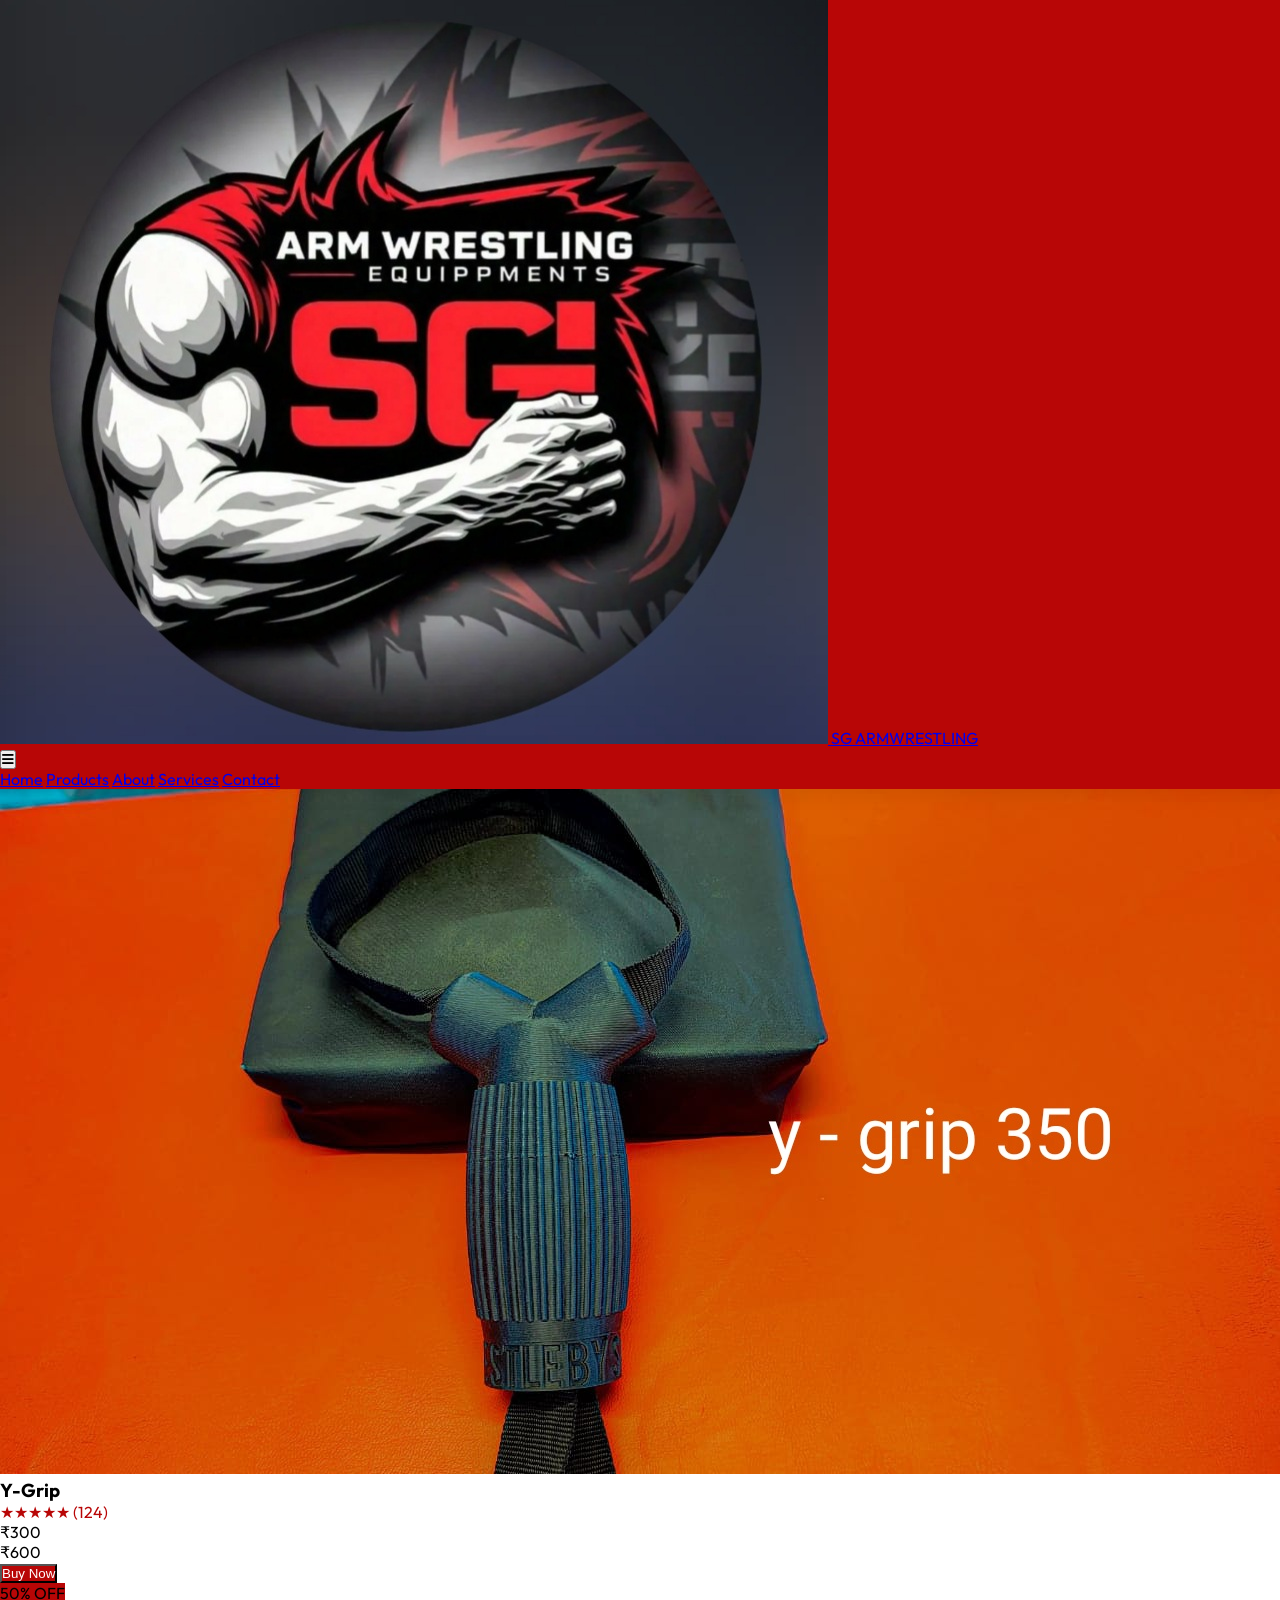
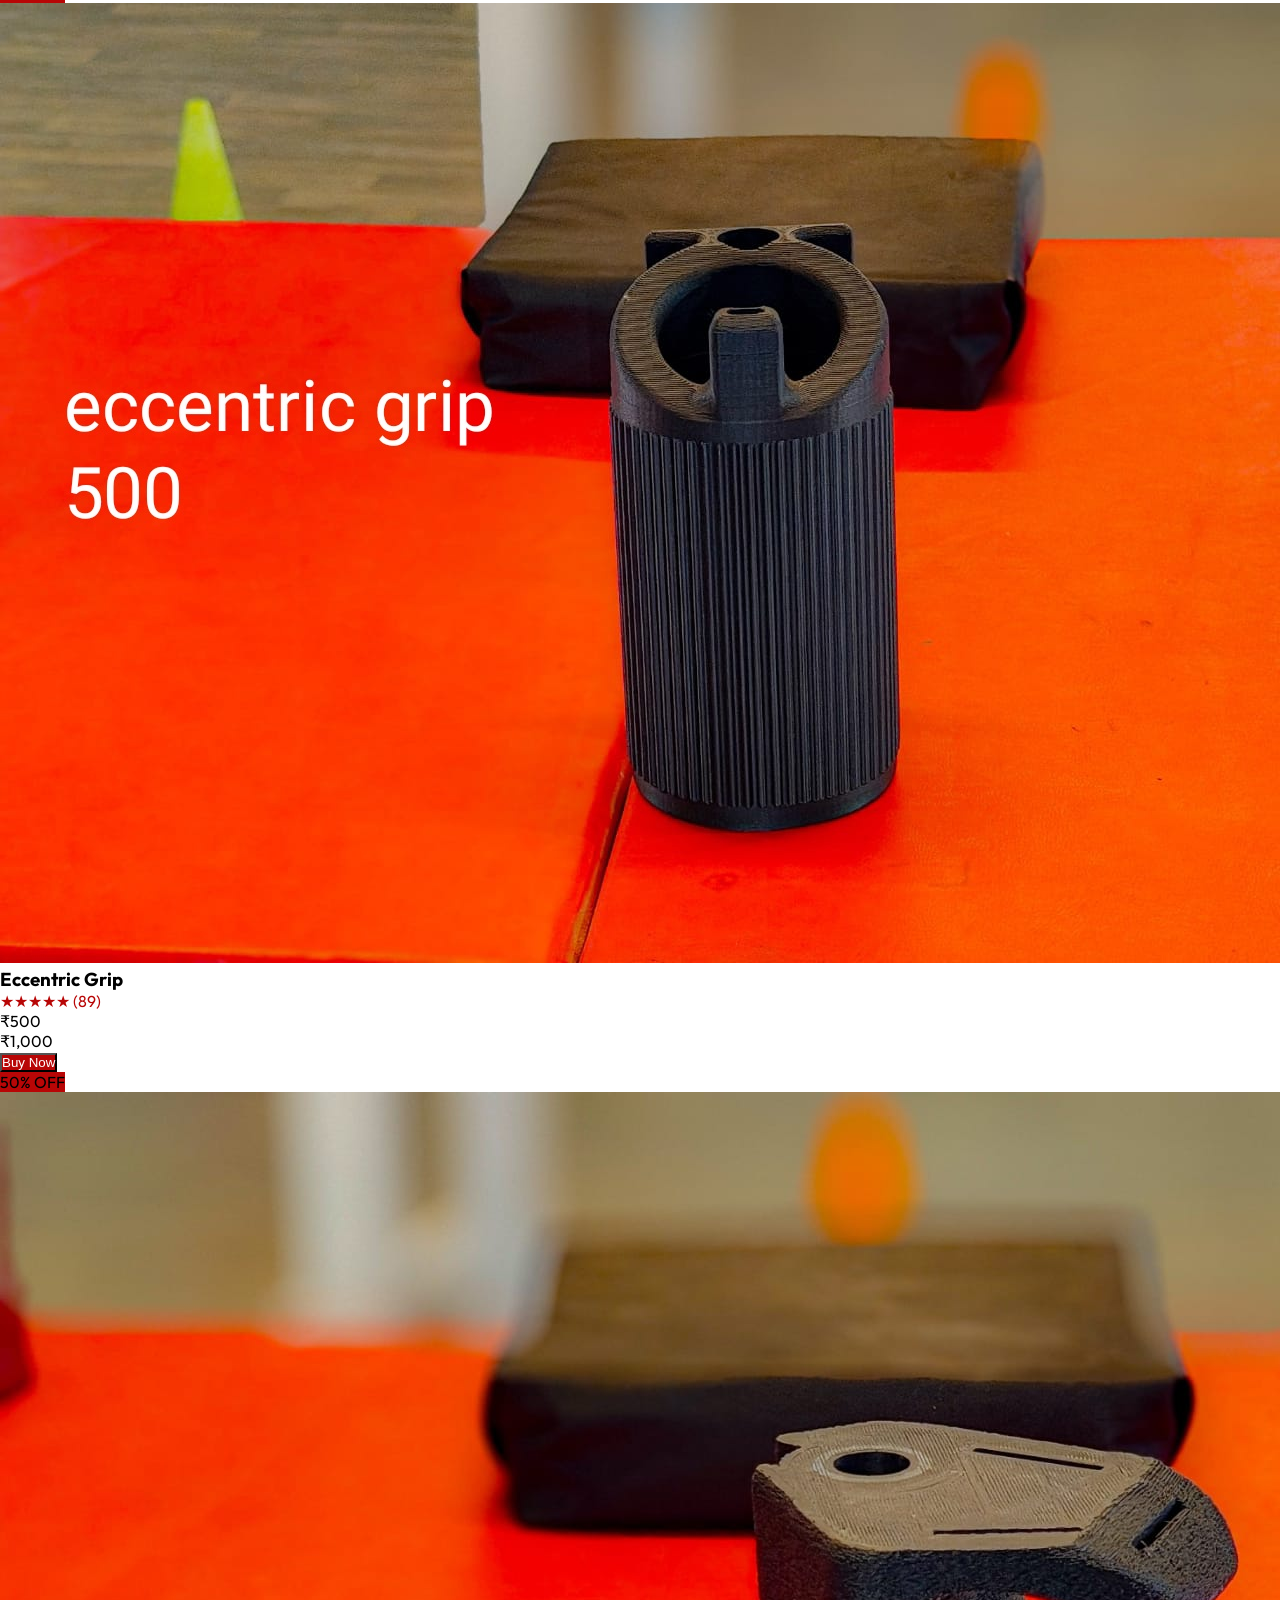
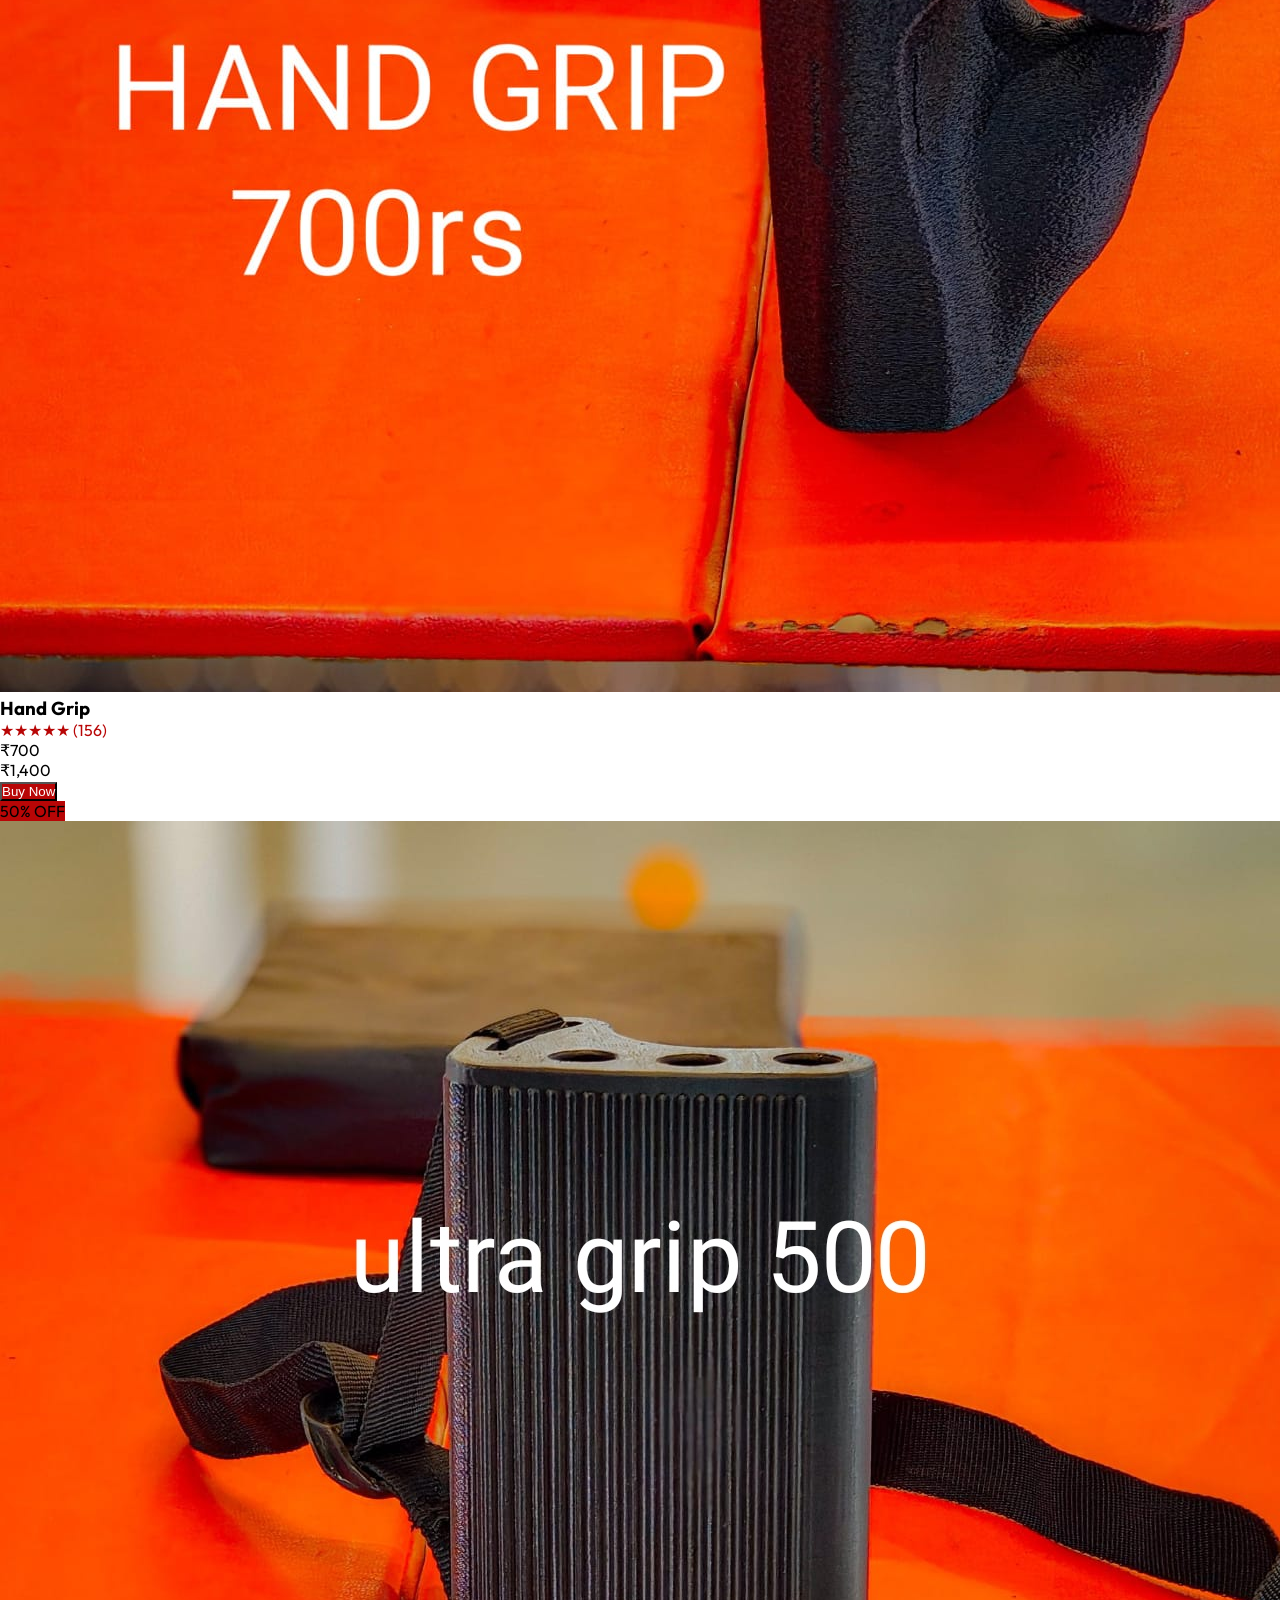
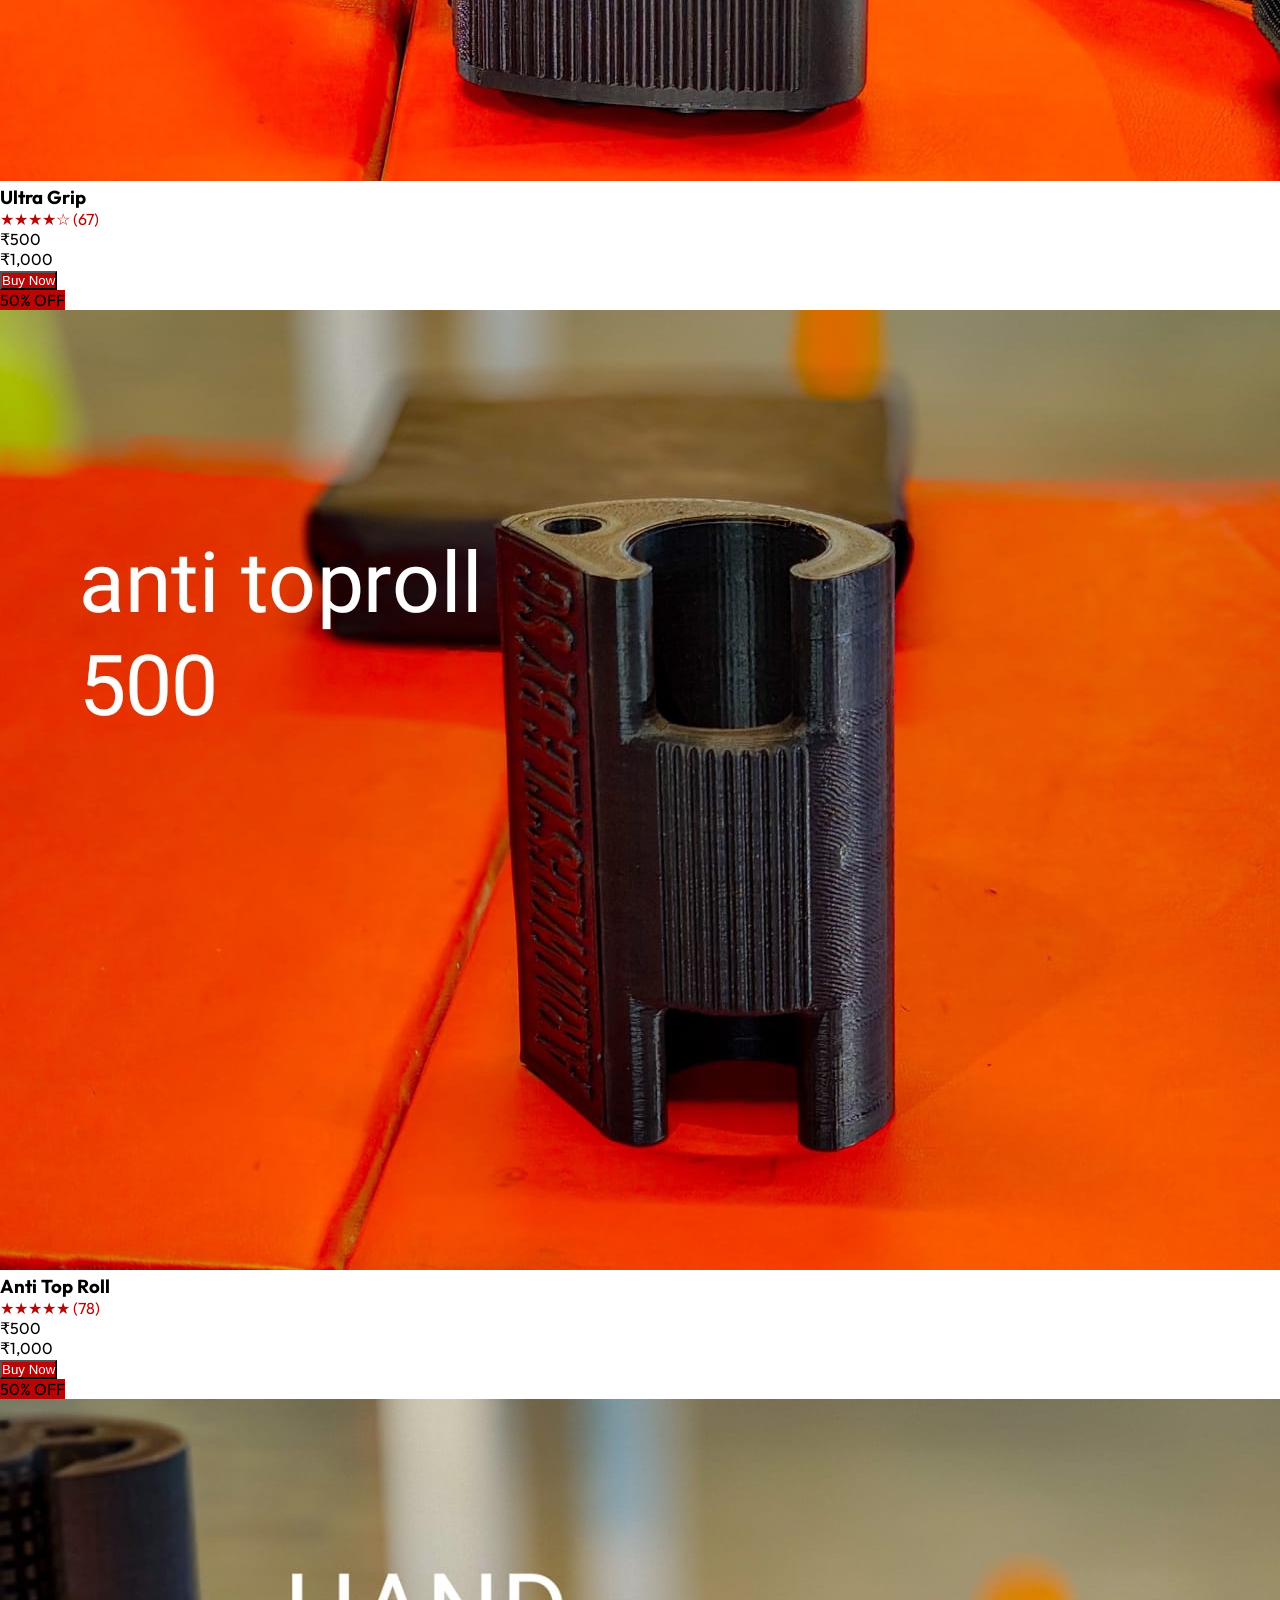
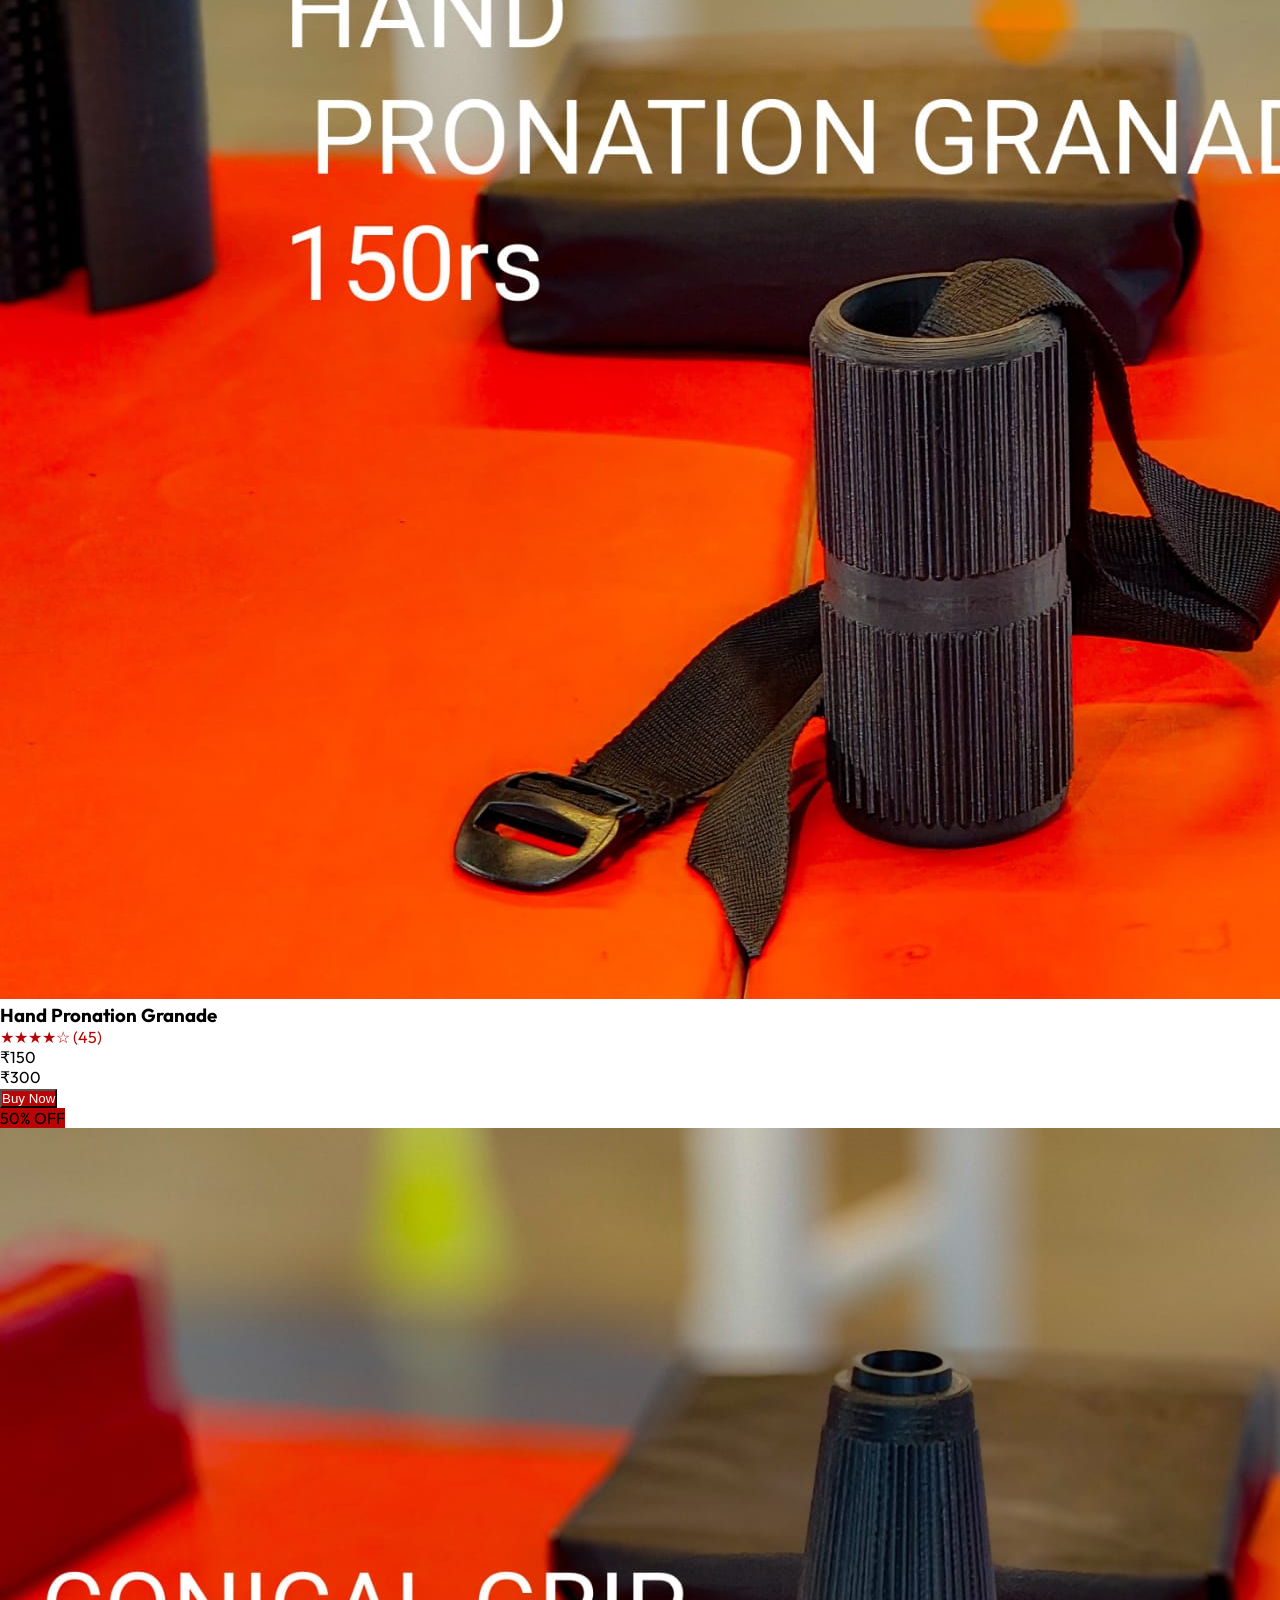
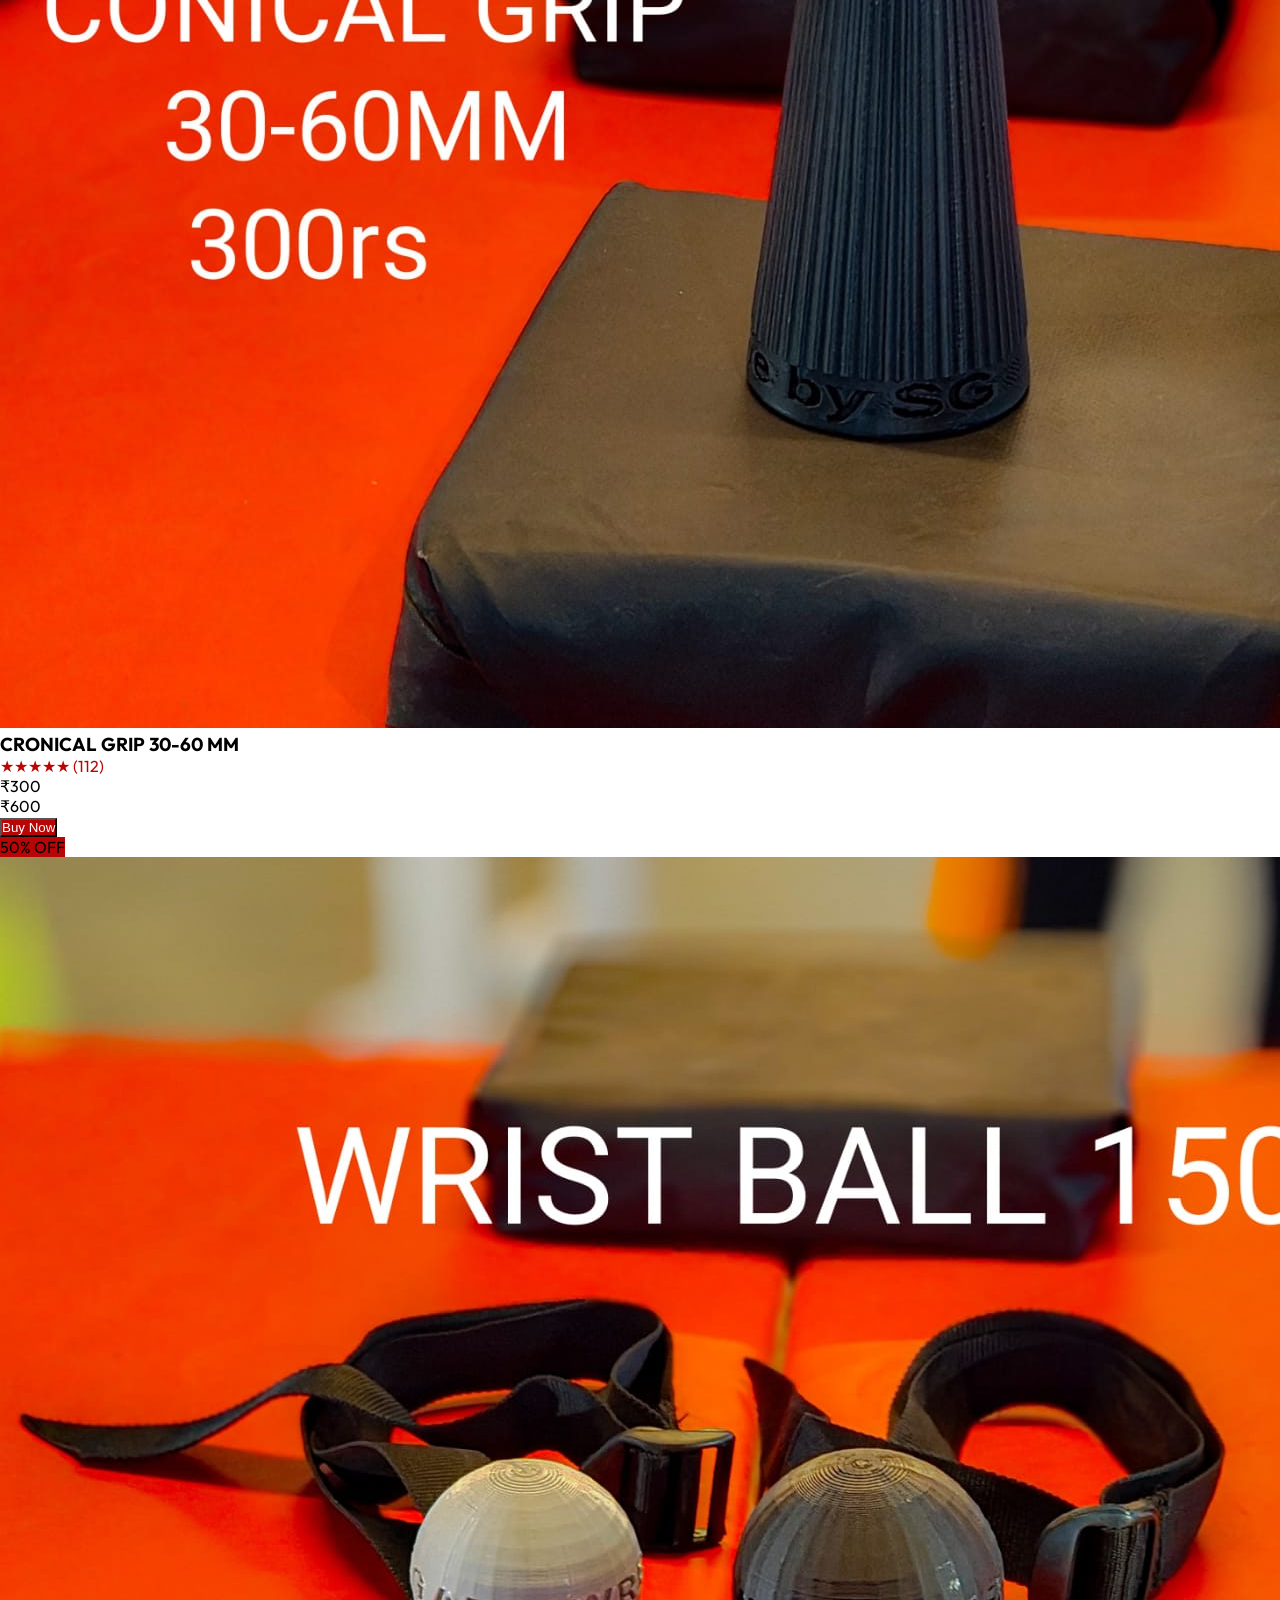
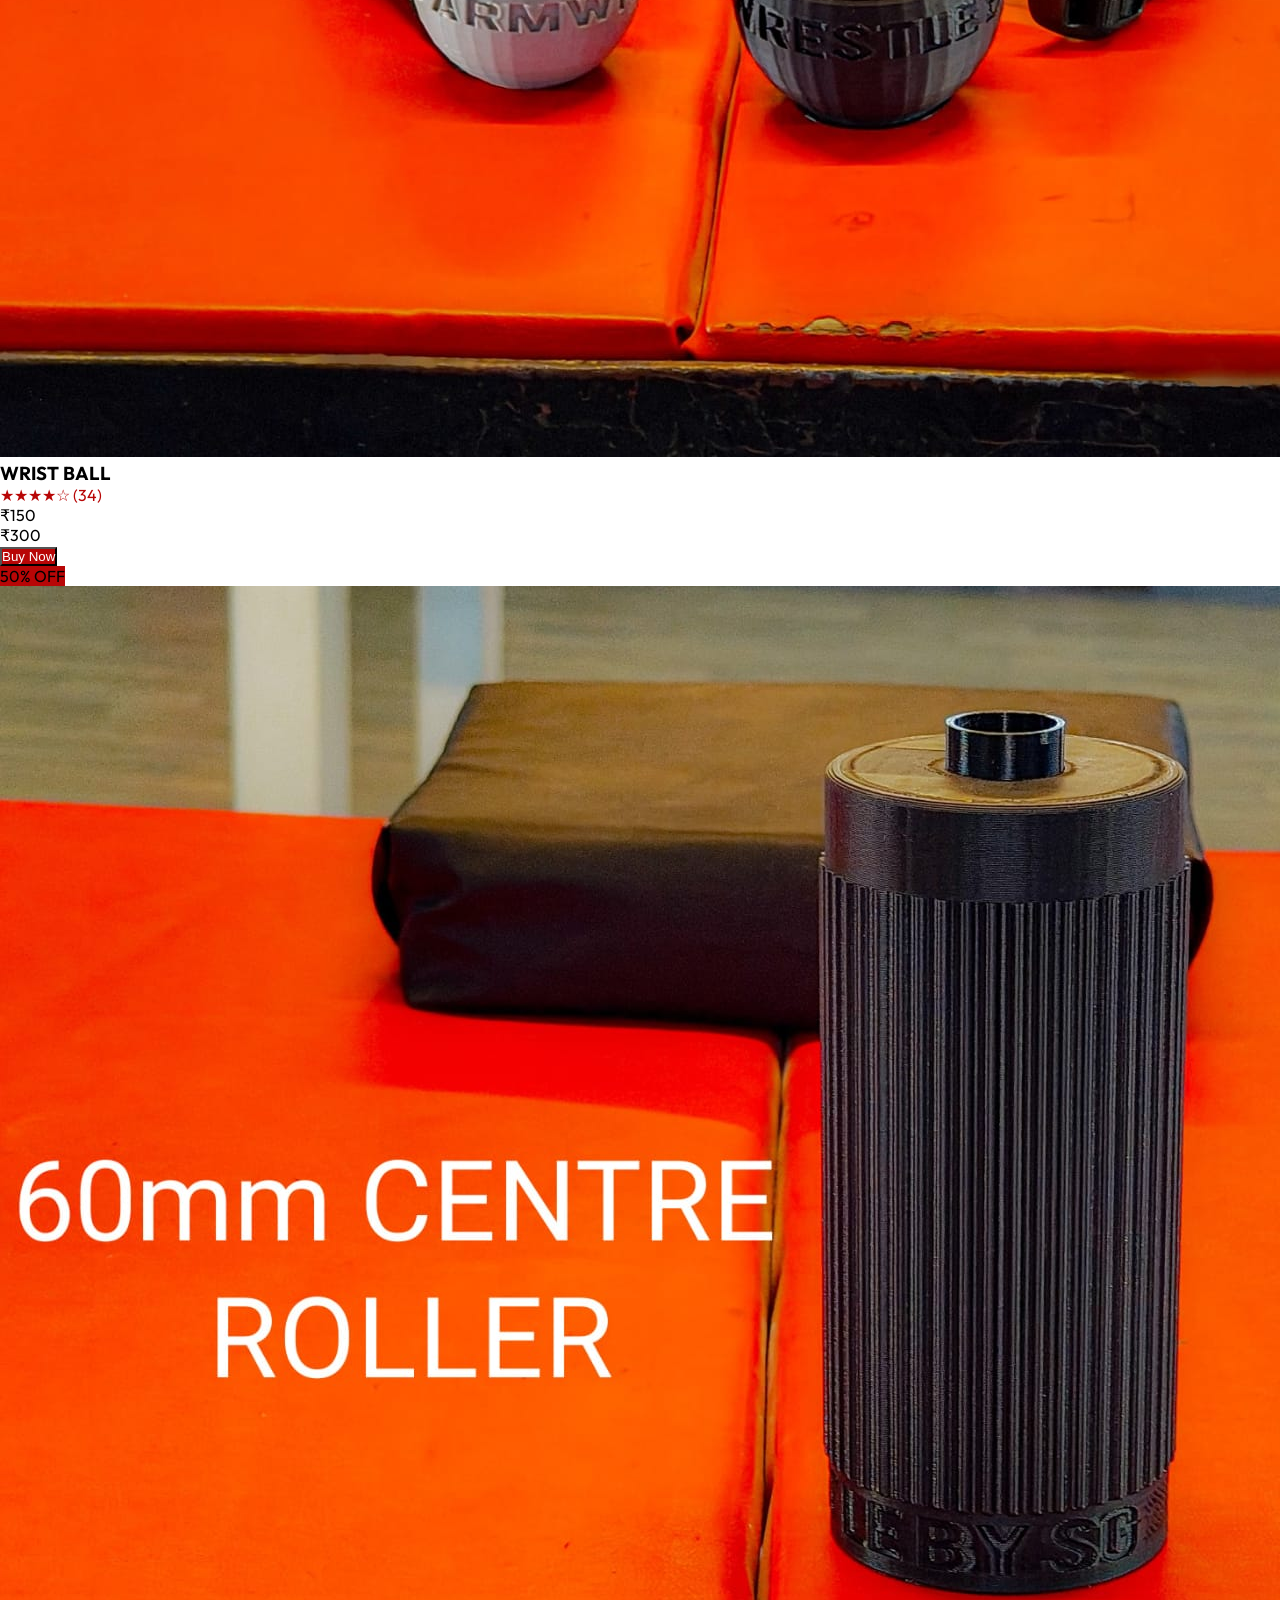
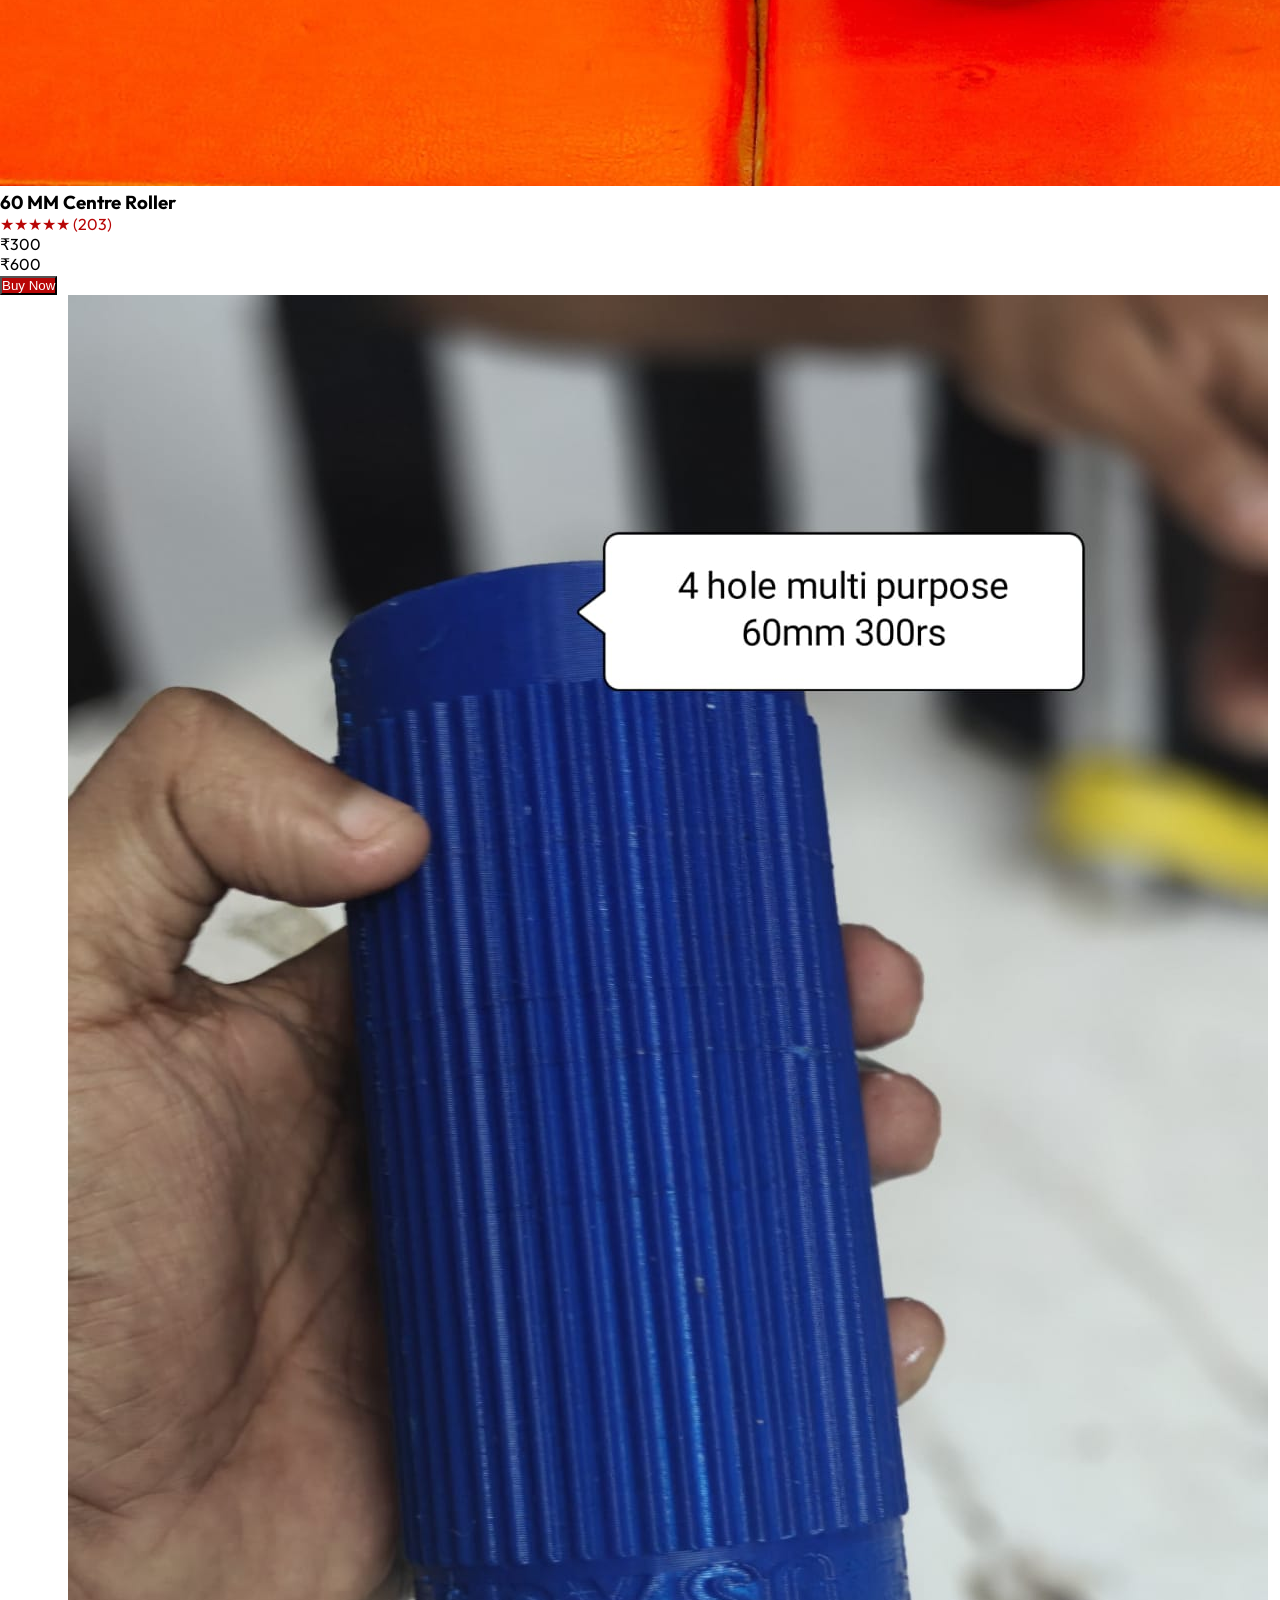
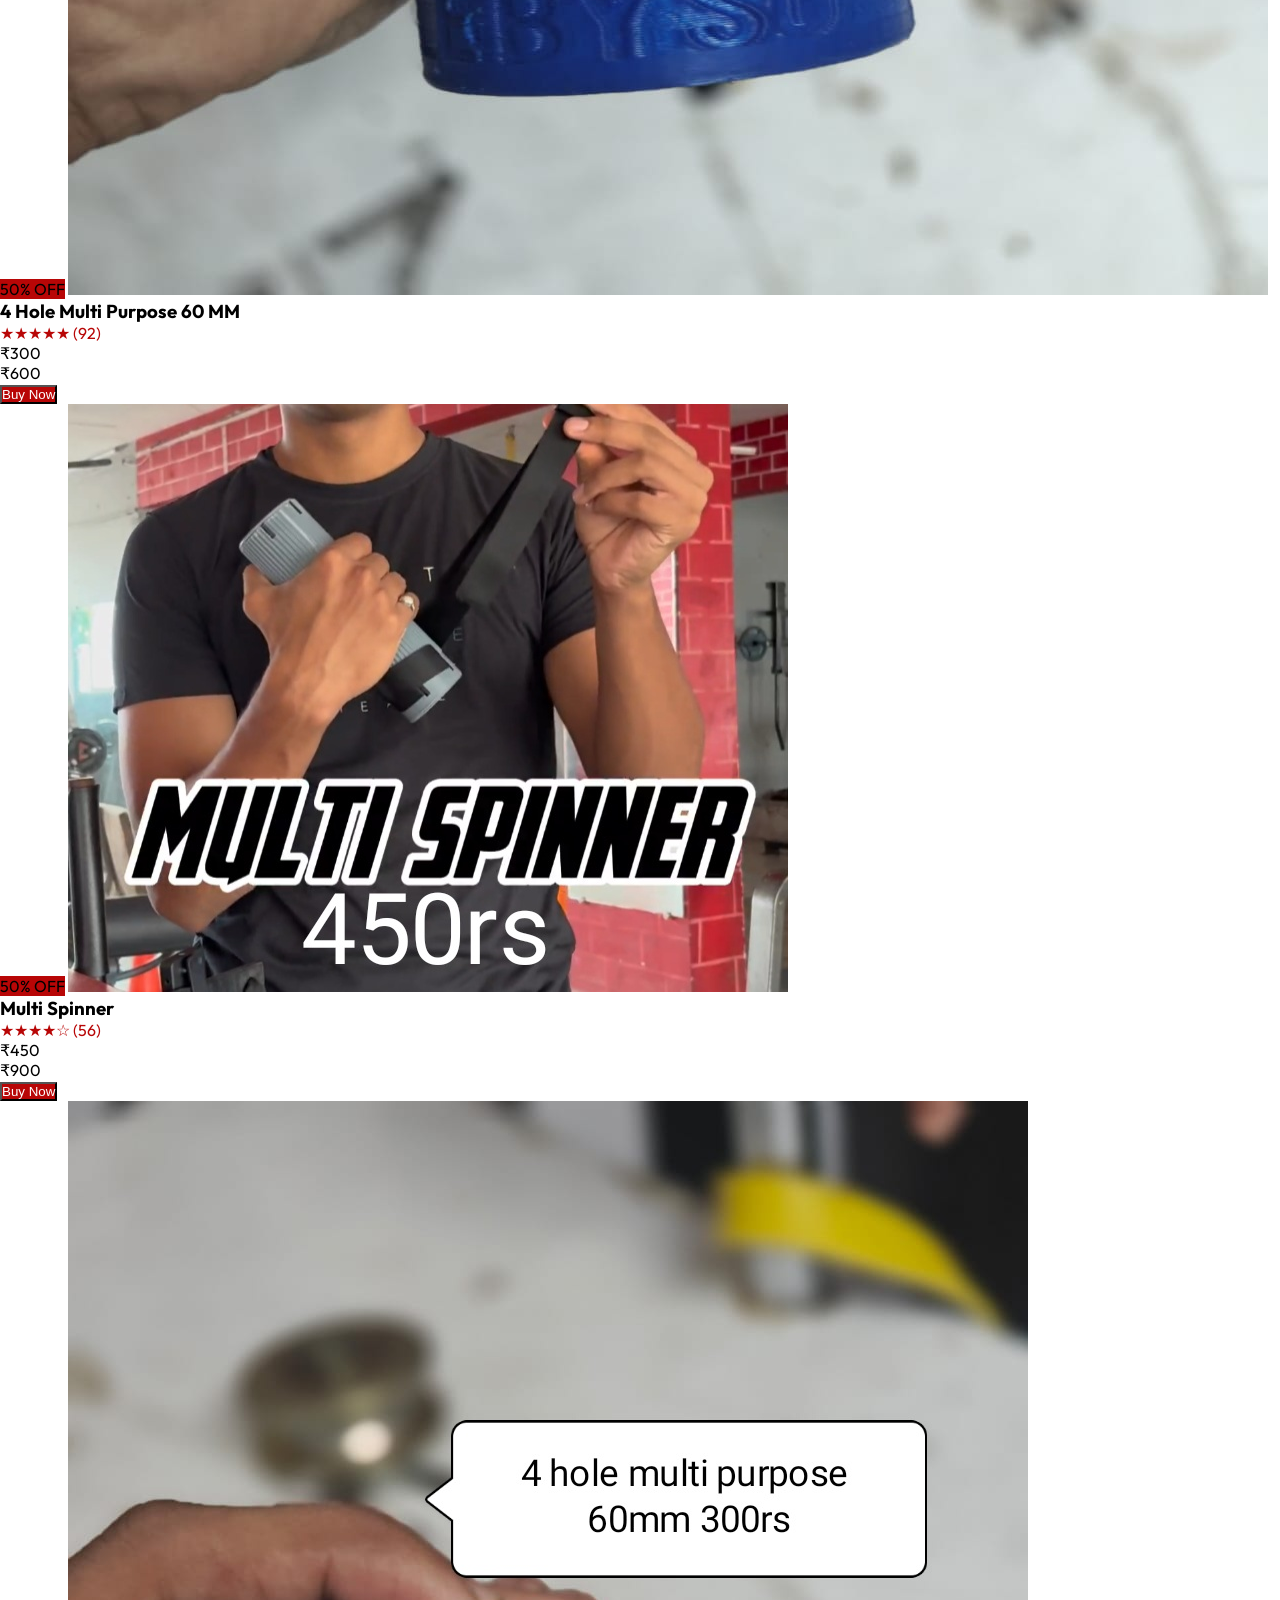
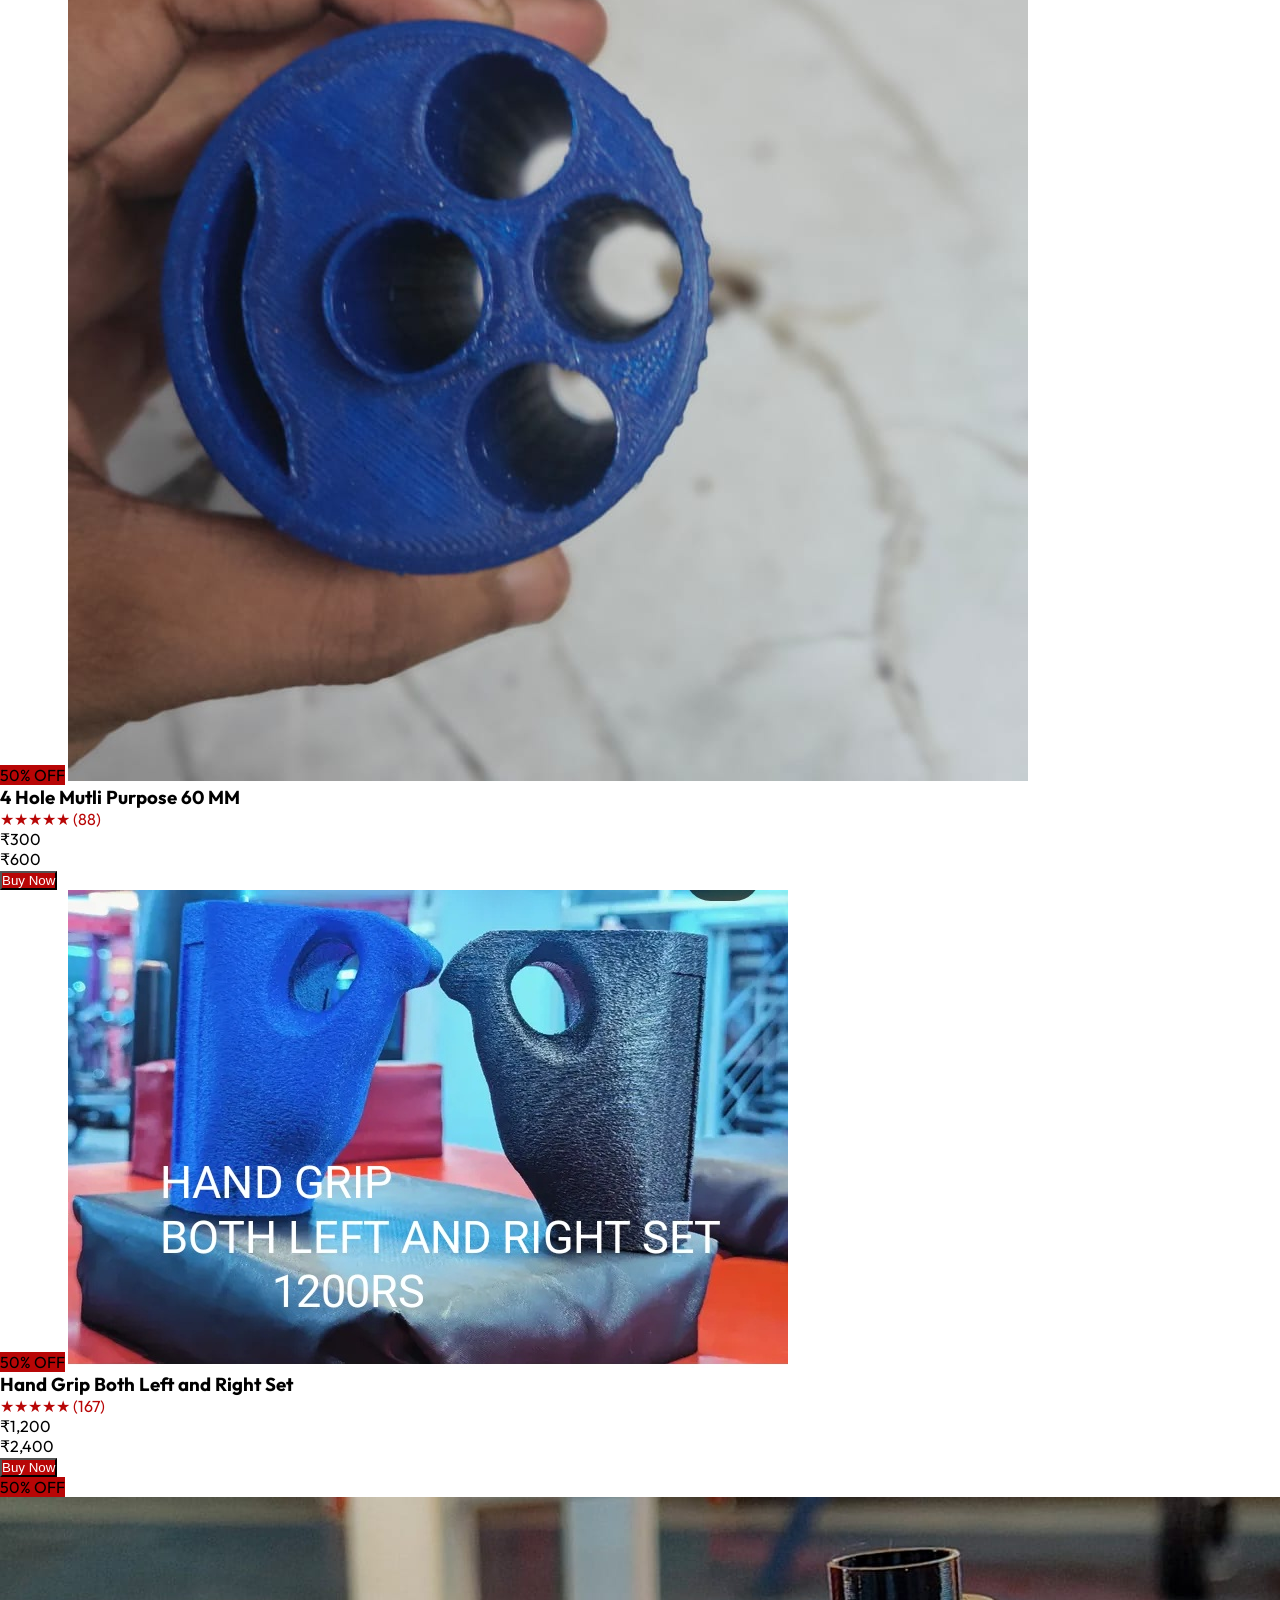
==== commit d4071fe5: "style updated for product and some new content added to the service part and frequently asked questi" ====
--- a/index.html
+++ b/index.html
@@ -80,55 +80,85 @@
   <link rel="stylesheet" href="css/responsive.css">
   <link rel="stylesheet" href="css/carousel.css">
 </head>
-
+<!-- Add this to your navbar if it's fixed -->
+<style>
+  /* Add to your CSS */
+  .fixed-navbar {
+    position: fixed;
+    top: 0;
+    left: 0;
+    width: 100%;
+    z-index: 50;
+  }
+  
+  body {
+    padding-top: 80px; /* Adjust based on your navbar height */
+  }
+</style>
 <body class="bg-gray-50" >
 
 
-  <div id="menu-overlay"></div>
-
-  <nav id="navbar" class="fixed top-0 w-full z-50" role="navigation" aria-label="Main navigation">
-    <div class="max-w-7xl mx-auto px-6 py-4 flex justify-between items-center">
-      <div class="flex items-center space-x-3">
-        <a href="#home" class="flex items-center space-x-3 no-underline">
-          <img src="image/SGLOGO.jpeg" alt="SG ARMWRESTLING Logo"
-               class="h-10 w-auto md:h-12 lg:h-14" />
-          <span class="text-2xl font-bold text-white"> <!-- CHANGED: bg-gradient → text-white -->
-            SG ARMWRESTLING
-          </span>
-        </a>
-      </div>
-
-      <button id="menu-btn" class="md:hidden text-white text-2xl focus:outline-none" aria-label="Toggle navigation menu" aria-expanded="false"> <!-- CHANGED: text-gray-800 → text-white -->
-        <i class="fas fa-bars"></i>
-      </button>
-
-      <div id="nav-links" class="hidden md:flex flex-col md:flex-row md:items-center md:space-x-8 text-base font-600">
-        <a href="#home" class="text-black hover:text-red-600 transition-colors duration-300" aria-label="Navigate to home section">Home</a> <!-- CHANGED: Added text-white -->
-        <a href="#products" class="text-black hover:text-red-600 transition-colors duration-300" aria-label="Navigate to projects gallery">Products</a> <!-- CHANGED: Added text-white -->
-        <!-- <a href="#features" class="text-white hover:text-red-600 transition-colors duration-300" aria-label="Navigate to features section">Features</a> CHANGED: Added text-white -->
-        <a href="#about" class="text-black hover:text-red-600 transition-colors duration-300" aria-label="Navigate to about section">About</a> <!-- CHANGED: Added text-white -->
-        <a href="#services" class="text-black hover:text-red-600 transition-colors duration-300" aria-label="Navigate to services section">Services</a> <!-- CHANGED: Added text-white -->
-        <a href="#contact" class="text-black hover:text-red-600 transition-colors duration-300" aria-label="Navigate to contact section">Contact</a> <!-- CHANGED: Added text-white -->
-      </div>
-    </div>
-  </nav>
-
-  <main id="main-content">
-    <section id="home" class="relative h-screen bg-cover bg-center flex items-center justify-center parallax" style="background-image: url('image/SGLOGO.jpeg')" aria-label="Hero section">
-      <div class="hero-content text-center px-6">
-        
-        
-        
-        <div class="hero-cta">
-          <a href="#contact" 
-             class="cta-button inline-block text-white font-semibold px-8 py-4 rounded-md shadow-2xl text-lg bg-red-600 hover:bg-black transition-all duration-300"
-             aria-label="Join SG Armwrestling Training">
-            Take me to Whatsapp Shop
-          </a>
-        </div>
-
-      </div>
-    </section>
+ <div id="menu-overlay"></div>
+
+<nav id="navbar" class="fixed top-0 w-full z-50" role="navigation" aria-label="Main navigation">
+  <div class="max-w-7xl mx-auto px-6 py-4 flex justify-between items-center">
+    <div class="flex items-center space-x-3">
+      <a href="#home" class="flex items-center space-x-3 no-underline">
+        <img src="image/SGLOGO.jpeg" alt="SG ARMWRESTLING Logo"
+             class="h-10 w-auto md:h-12 lg:h-14" />
+        <span class="text-2xl font-bold text-white">
+          SG ARMWRESTLING
+        </span>
+      </a>
+    </div>
+
+    <button id="menu-btn" class="md:hidden text-white text-2xl focus:outline-none" aria-label="Toggle navigation menu" aria-expanded="false">
+      <i class="fas fa-bars"></i>
+    </button>
+
+    <div id="nav-links" class="hidden md:flex flex-col md:flex-row md:items-center md:space-x-8 text-base font-600">
+      <a href="#home" class="text-black hover:text-red-600 transition-colors duration-300">Home</a>
+      <a href="#products" class="text-black hover:text-red-600 transition-colors duration-300">Products</a>
+      <a href="#about" class="text-black hover:text-red-600 transition-colors duration-300">About</a>
+      <a href="#services" class="text-black hover:text-red-600 transition-colors duration-300">Services</a>
+      <a href="#contact" class="text-black hover:text-red-600 transition-colors duration-300">Contact</a>
+    </div>
+  </div>
+</nav>
+
+
+
+<main id="main-content">
+
+<div class="w-full bg-black text-white py-3 px-4 text-center shadow-md">
+  <p class="max-w-7xl mx-auto text-[11px]">
+    <i class="fas fa-info-circle mr-2 text-red-500 text-[10px]"></i>
+    <strong class="text-[11px]">Note: </strong>
+    Please be advised that this website does not process or collect any payments directly.
+    To place an order, you will be redirected to our official WhatsApp Shop, where you can browse the product catalog, confirm item availability, and finalize your order with our team.
+    All order confirmations and payment arrangements (including Cash on Delivery, where applicable) are handled exclusively through our verified WhatsApp channel to ensure authenticity and customer security.
+  </p>
+</div>
+
+
+  <section id="home" class="relative h-screen bg-cover bg-center flex items-center justify-center parallax"
+  style="background-image: url('image/SGLOGO.jpeg')" aria-label="Hero section">
+
+  <div class="hero-content text-center px-6">
+    <div class="hero-cta">
+      <a href="https://wa.me/917225890969?text=Hello%20I%20want%20to%20check%20your%20Armwrestling%20Products."
+         target="_blank"
+         class="cta-button inline-block text-white font-semibold px-8 py-4 rounded-md shadow-2xl text-lg bg-red-600 hover:bg-black transition-all duration-300"
+         aria-label="Join SG Armwrestling Training">
+         
+         Take me to Whatsapp Shop
+         
+      </a>
+    </div>
+  </div>
+
+</section>
+
 
 
 <section id="about" class="py-28 bg-white relative overflow-hidden"> <!-- CHANGED: bg-gray-50 → bg-white -->
@@ -275,8 +305,6 @@
     </div>
   </div>
 
-  <!-- Removed yellow gradient section completely -->
-
 </section>
 
 <!-- Product Section -->
@@ -294,8 +322,8 @@
       <div class="w-20 h-1 bg-red-600 mx-auto mt-4 rounded-full"></div>
     </div>
 
-    <!-- GRID -->
-    <div class="grid grid-cols-2 gap-4 md:gap-6">
+ <!-- GRID -->
+<div class="grid grid-cols-2 md:grid-cols-3 lg:grid-cols-4 gap-4 md:gap-6">
 
       <!-- 4 VISIBLE PRODUCTS -->
 
@@ -437,10 +465,10 @@
           <h3 class="text-sm font-bold text-gray-800">60 MM Centre Roller</h3>
           <p class="text-yellow-500 text-xs">★★★★★ <span class="text-gray-500">(203)</span></p>
           <div class="flex items-center gap-2 mt-1">
-            <p class="text-lg font-bold text-gray-800">₹1,499</p>
-            <p class="text-sm text-gray-500 line-through">₹2,998</p>
-          </div>
-          <button onclick="buyOnWhatsApp(this)" data-name="60 MM Centre Roller" data-price="₹1,499"
+            <p class="text-lg font-bold text-gray-800">₹300</p>
+            <p class="text-sm text-gray-500 line-through">₹600</p>
+          </div>
+          <button onclick="buyOnWhatsApp(this)" data-name="60 MM Centre Roller" data-price="₹300"
             class="mt-2 w-full bg-red-600 text-white py-2 rounded text-sm hover:bg-red-700 transition">Buy Now</button>
         </div>
       </div>
@@ -667,9 +695,7 @@
           Grip & Wrist Strength Equipment
         </h3>
         <p class="text-gray-300 leading-relaxed">
-          Heavy-duty handles, wrist rollers, and grip tools designed to develop 
-          crushing hand strength, wrist control, and pulling power essential 
-          for competitive dominance.
+         We manufacture PROFESSIONAL grade arm wrestling equipments with the help of the most advanced 3D printing technology all the equipments goes through multiple quality checks and are designed by professional designers to ensure the best quality.
         </p>
         <div class="mt-6">
           <a href="#products" class="text-red-600 font-semibold hover:text-white transition-colors inline-flex items-center">
@@ -687,9 +713,7 @@
           Custom Equipment Manufacturing
         </h3>
         <p class="text-gray-300 leading-relaxed">
-          Tailor-made armwrestling equipment crafted to meet specific training 
-          or competition needs. We offer customization in size, structure, 
-          branding, and design for clubs, gyms, and professional events.
+          We design custom equipments on the basis of customer's requirement criteria which includes custom size, design , and we also print custom names on the grips with extra charges applicable per product.
         </p>
         <div class="mt-6">
           <a href="#products" class="text-red-600 font-semibold hover:text-white transition-colors inline-flex items-center">
@@ -796,10 +820,9 @@
           How can I verify that I am purchasing original SG ARMWRESTLING equipment?
         </h3>
         <p class="text-gray-300 leading-relaxed">
-          To ensure authenticity, always purchase directly through our official website 
-          or verified contact channels. SG ARMWRESTLING products carry our official branding 
-          and quality assurance standards. We advise customers to avoid unauthorized sellers 
-          to guarantee they receive genuine, high-quality equipment.
+          To ensure authenticity, always place your order through our official website. From there, you will be securely redirected to our official WhatsApp link, which connects you directly with our verified sales channel.
+Inside the WhatsApp catalog, you can browse all available SG Arm Wrestling Equipment, select the items you wish to purchase, and confirm your order with our team.
+We  offer Cash on Delivery (COD) for your convenience, so you can shop with complete confidence and security.
         </p>
       </div>
 
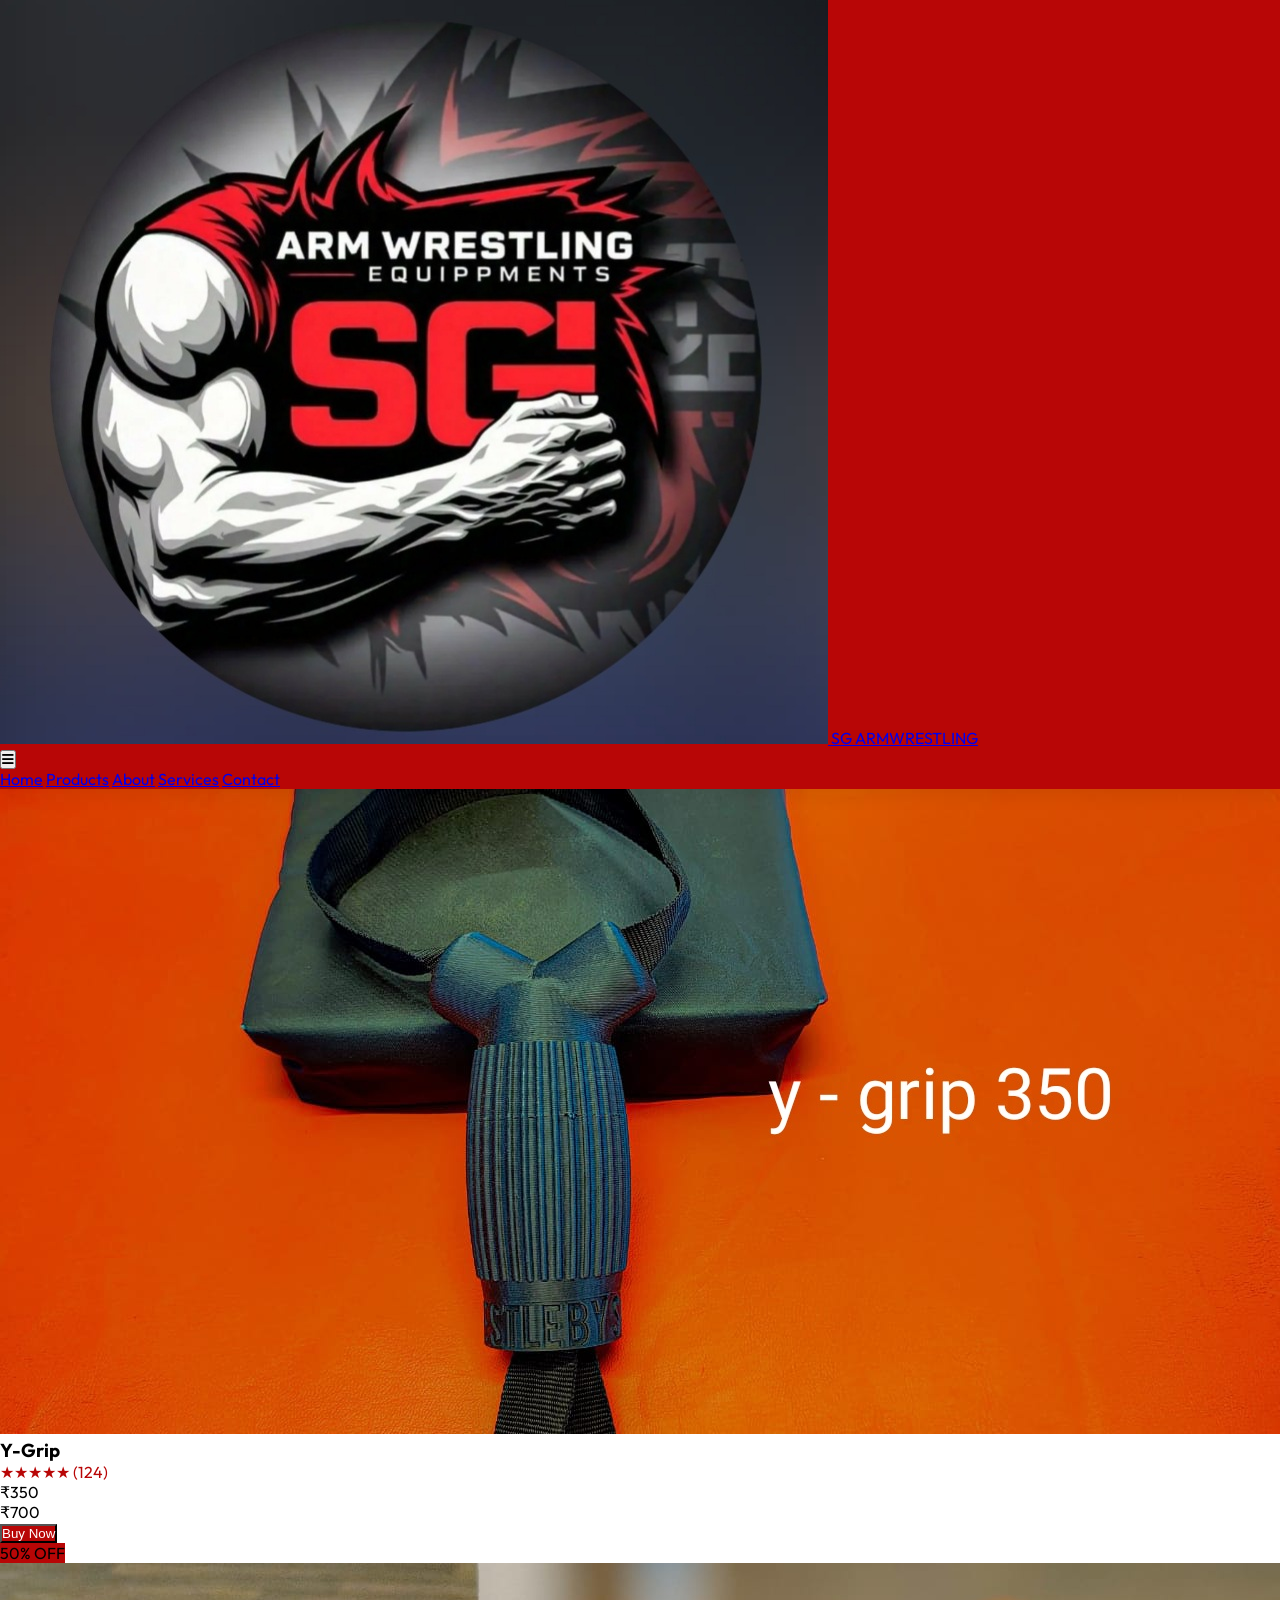
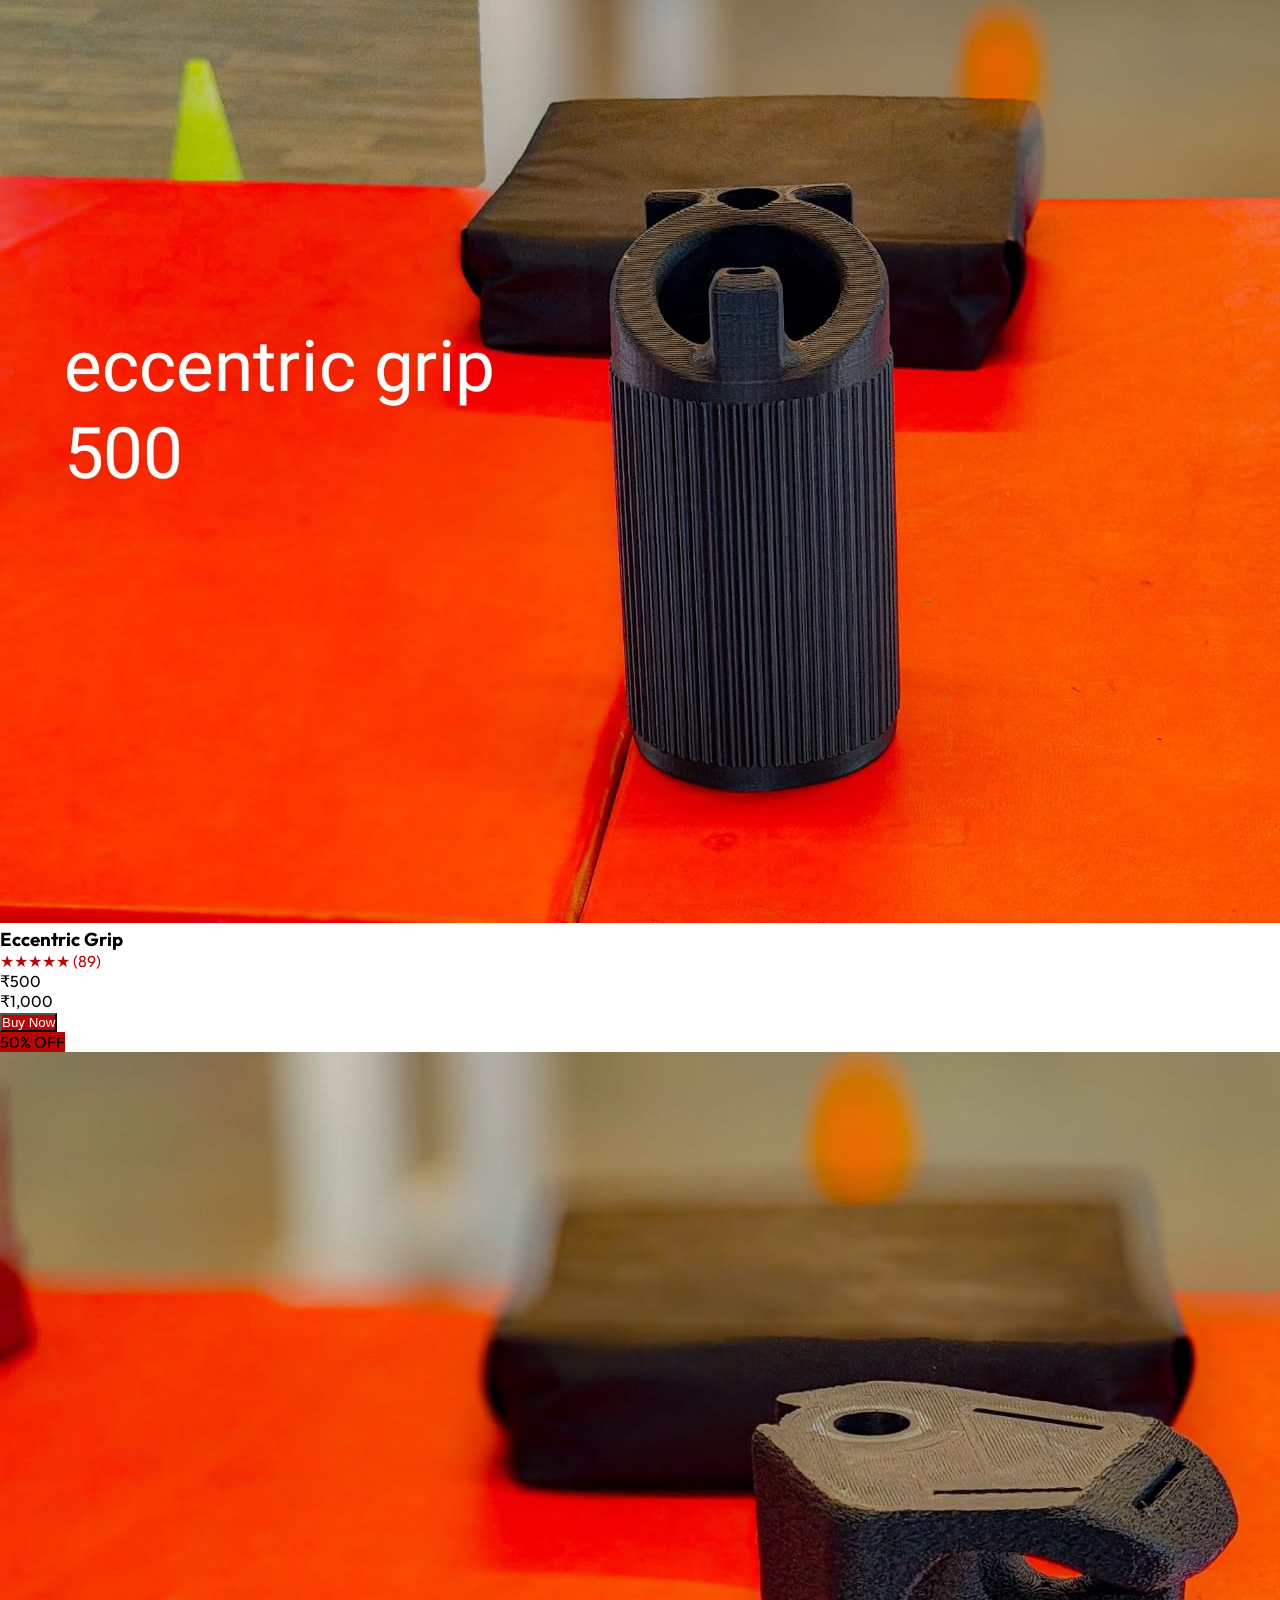
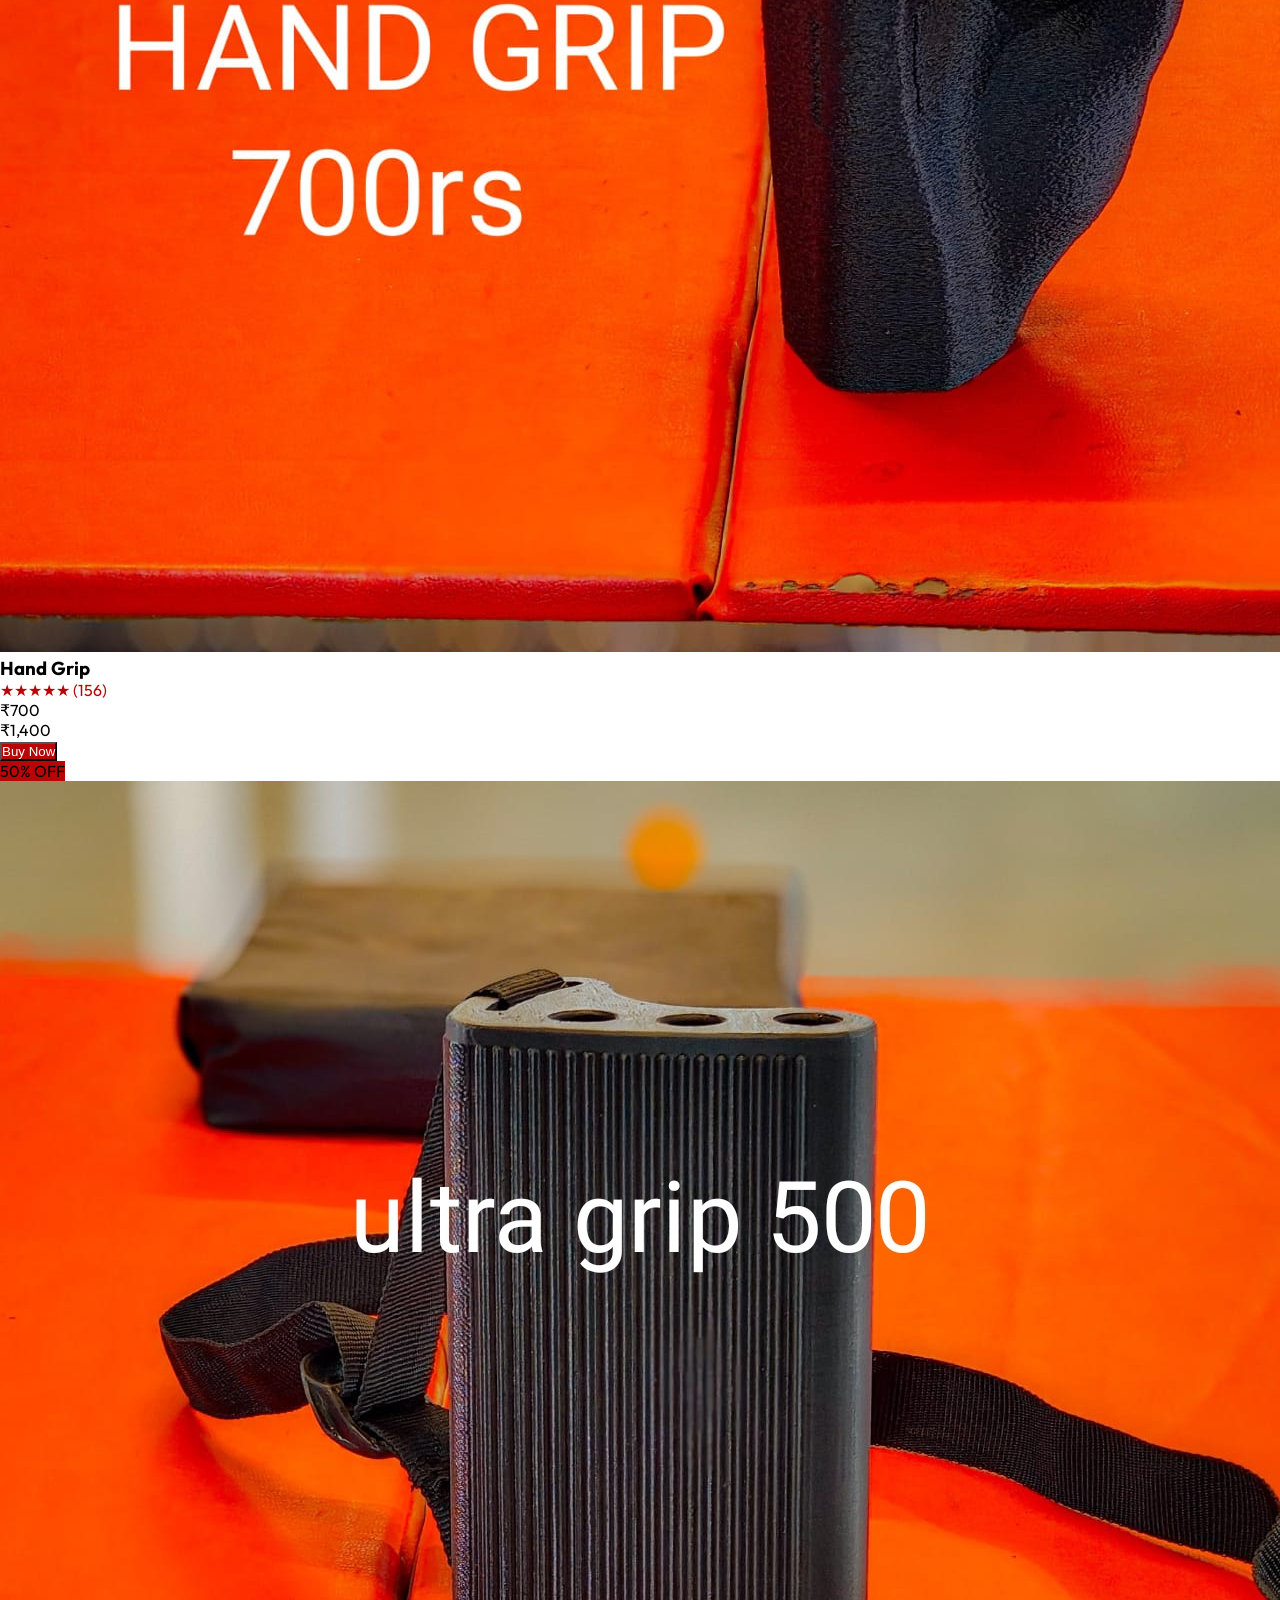
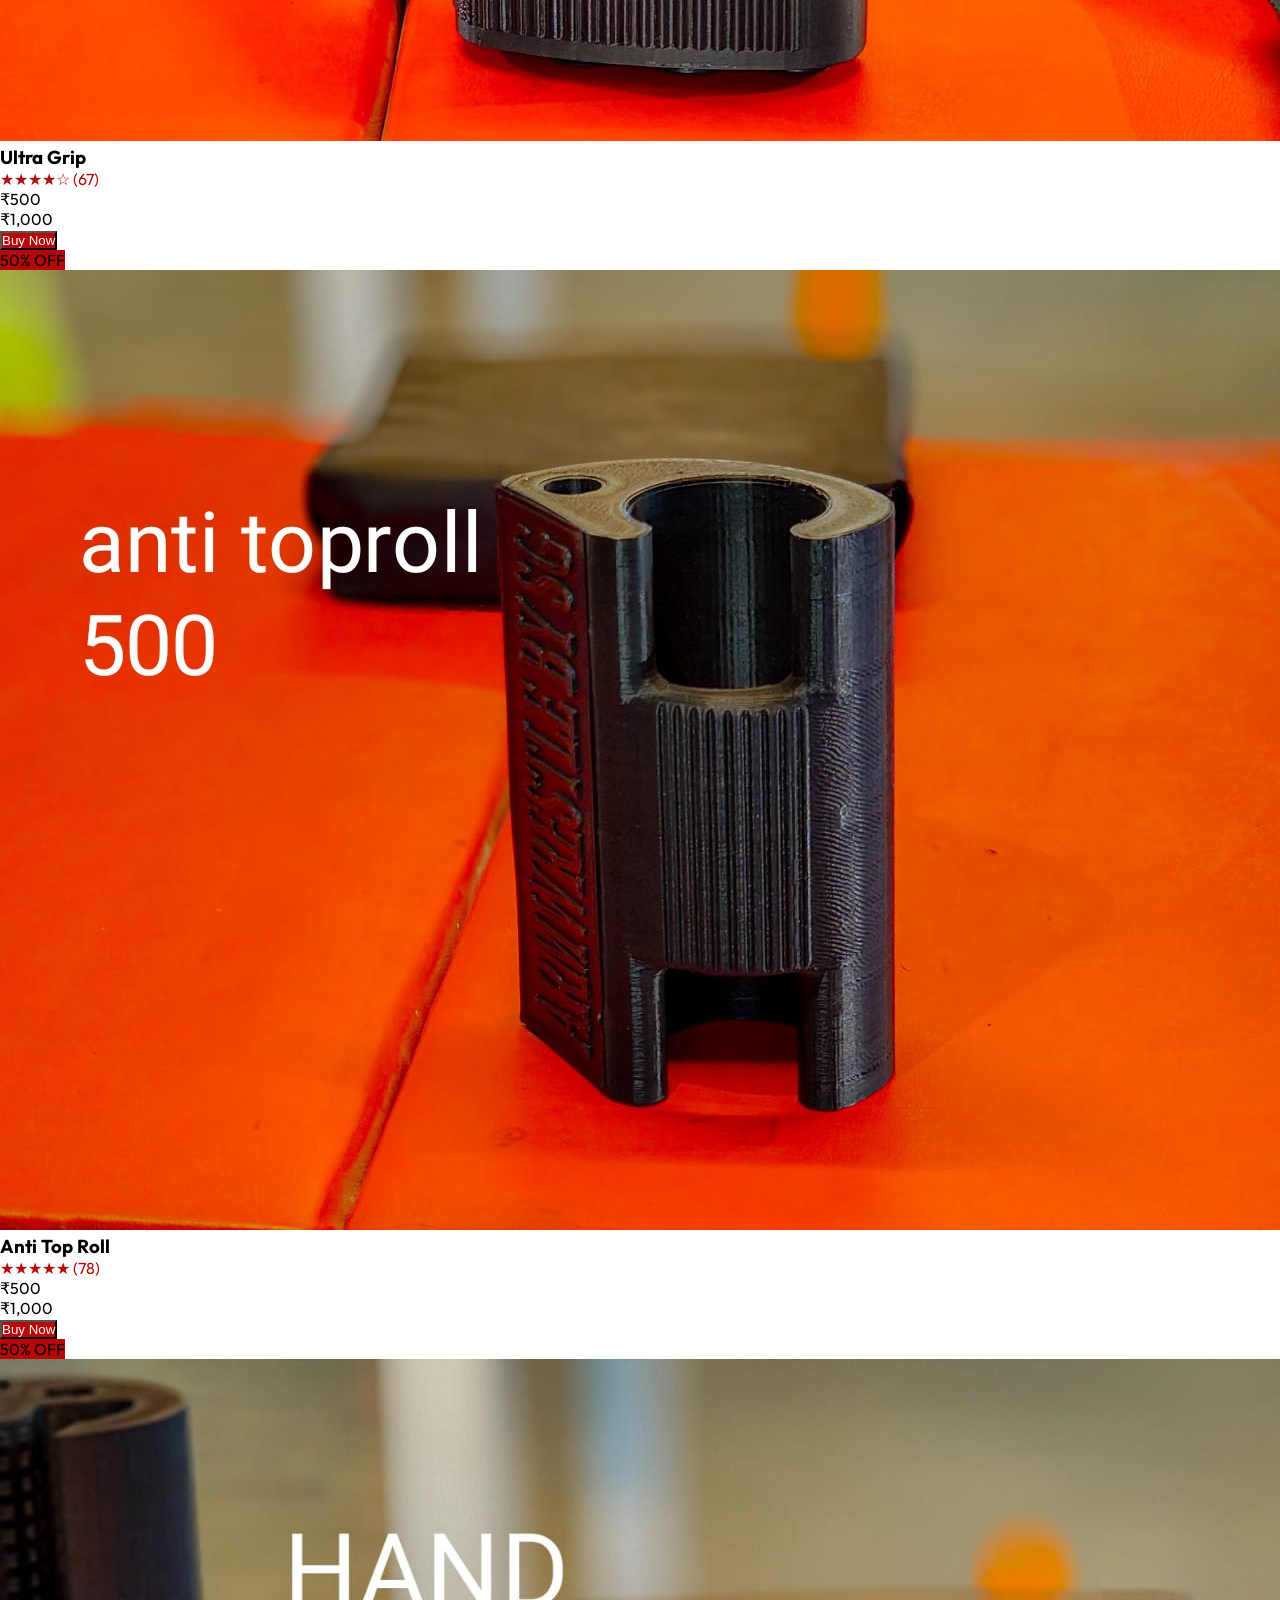
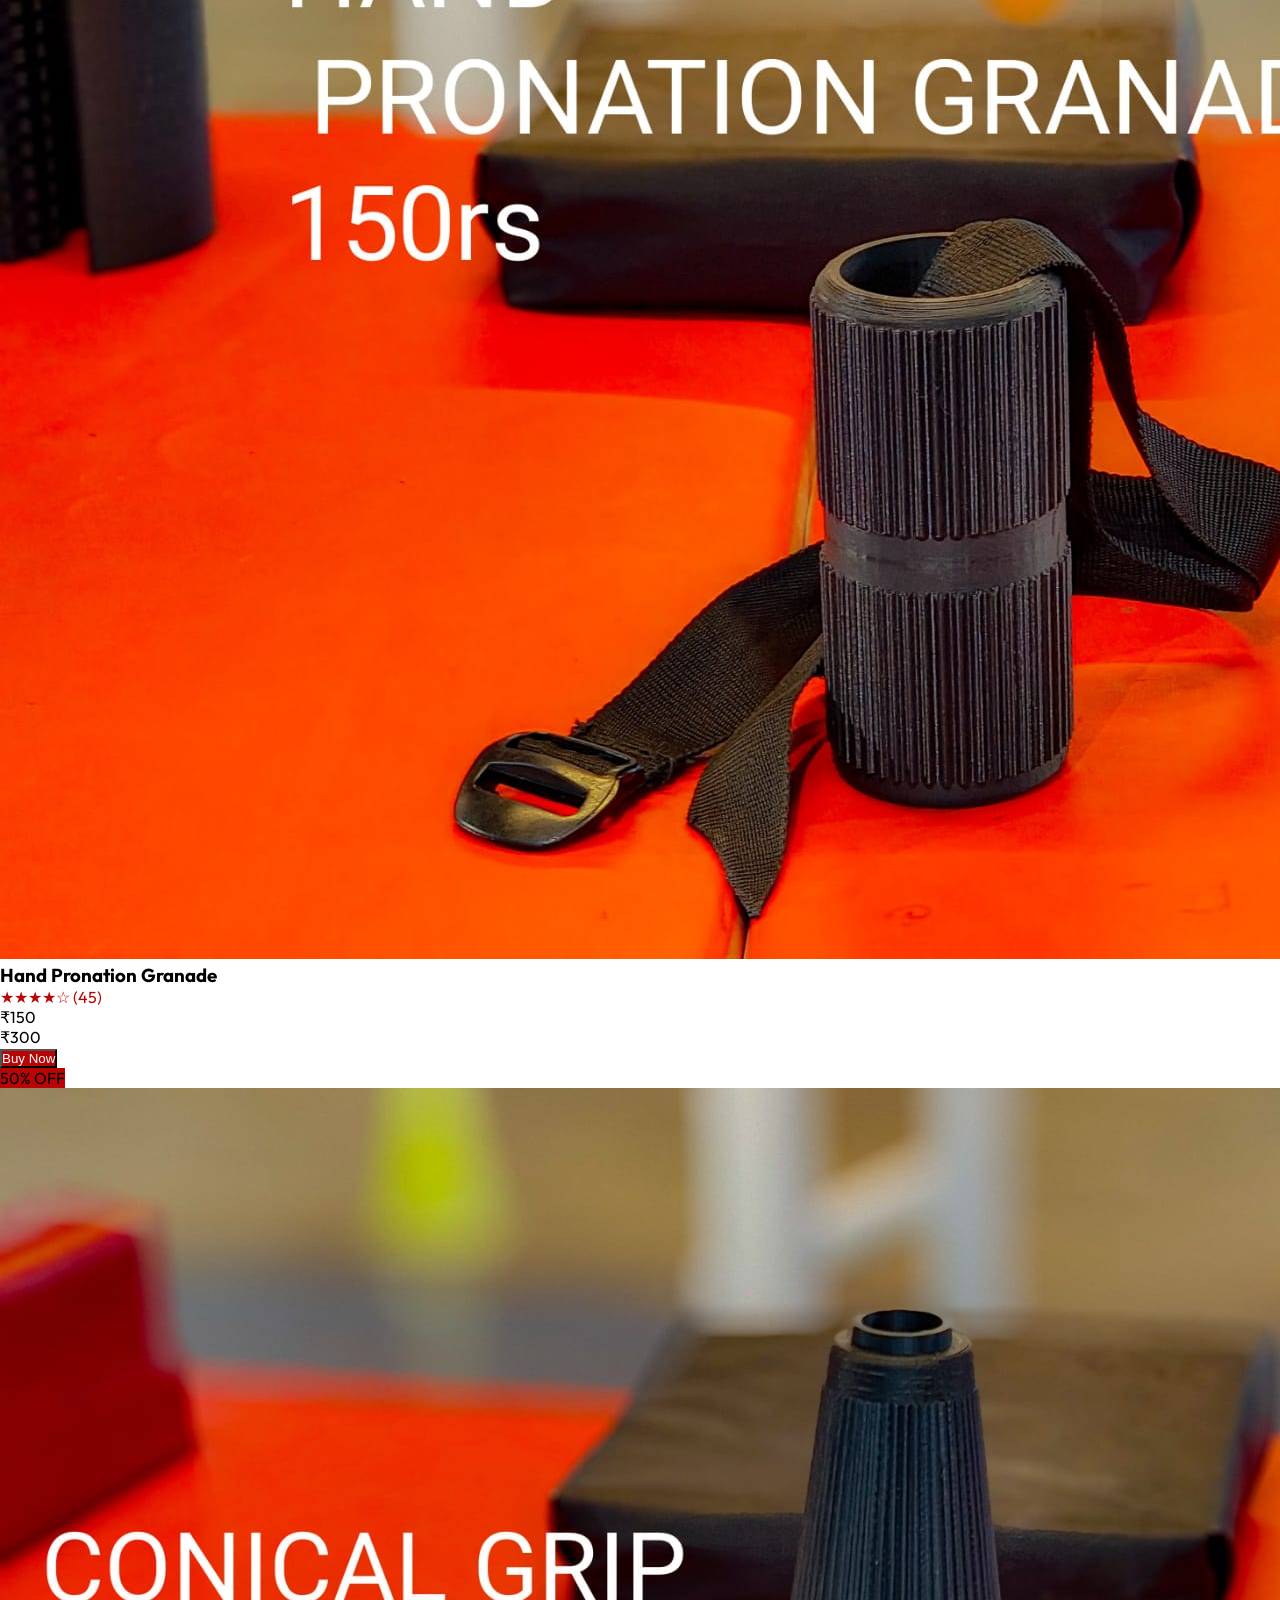
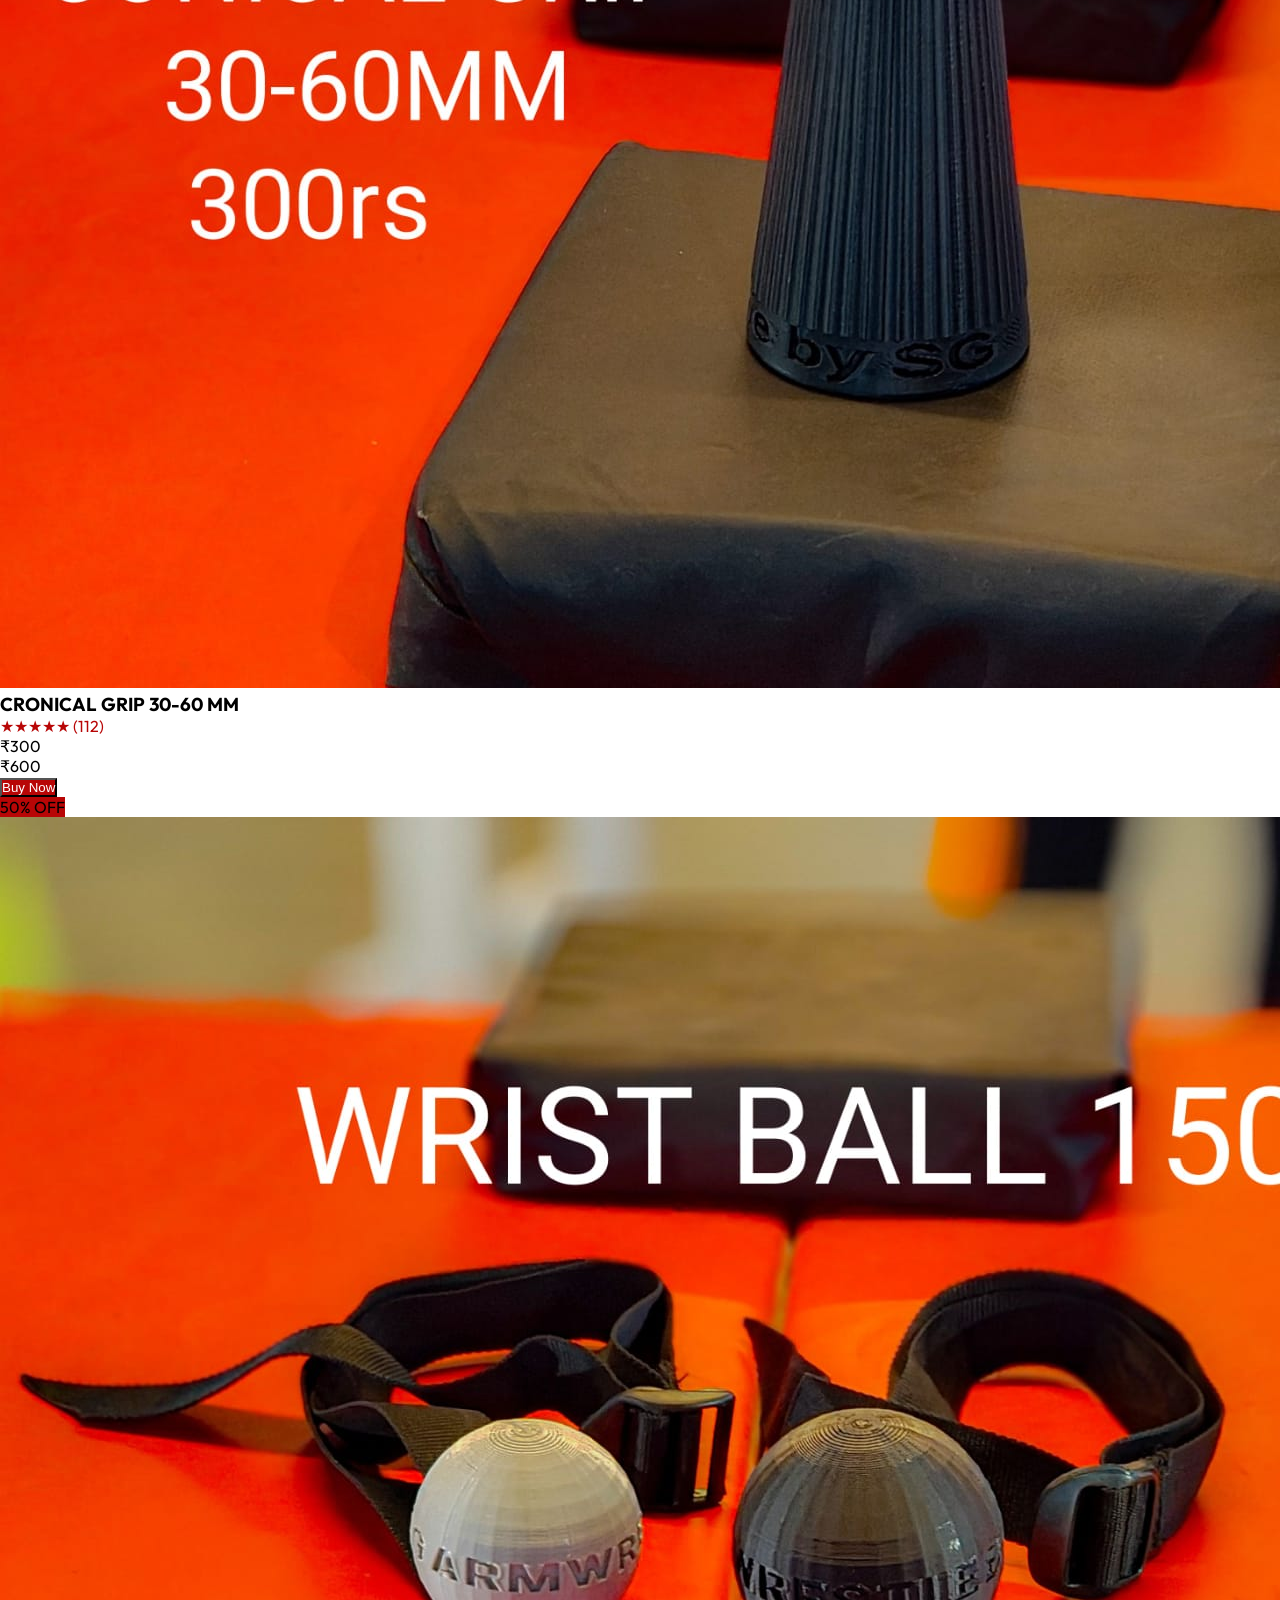
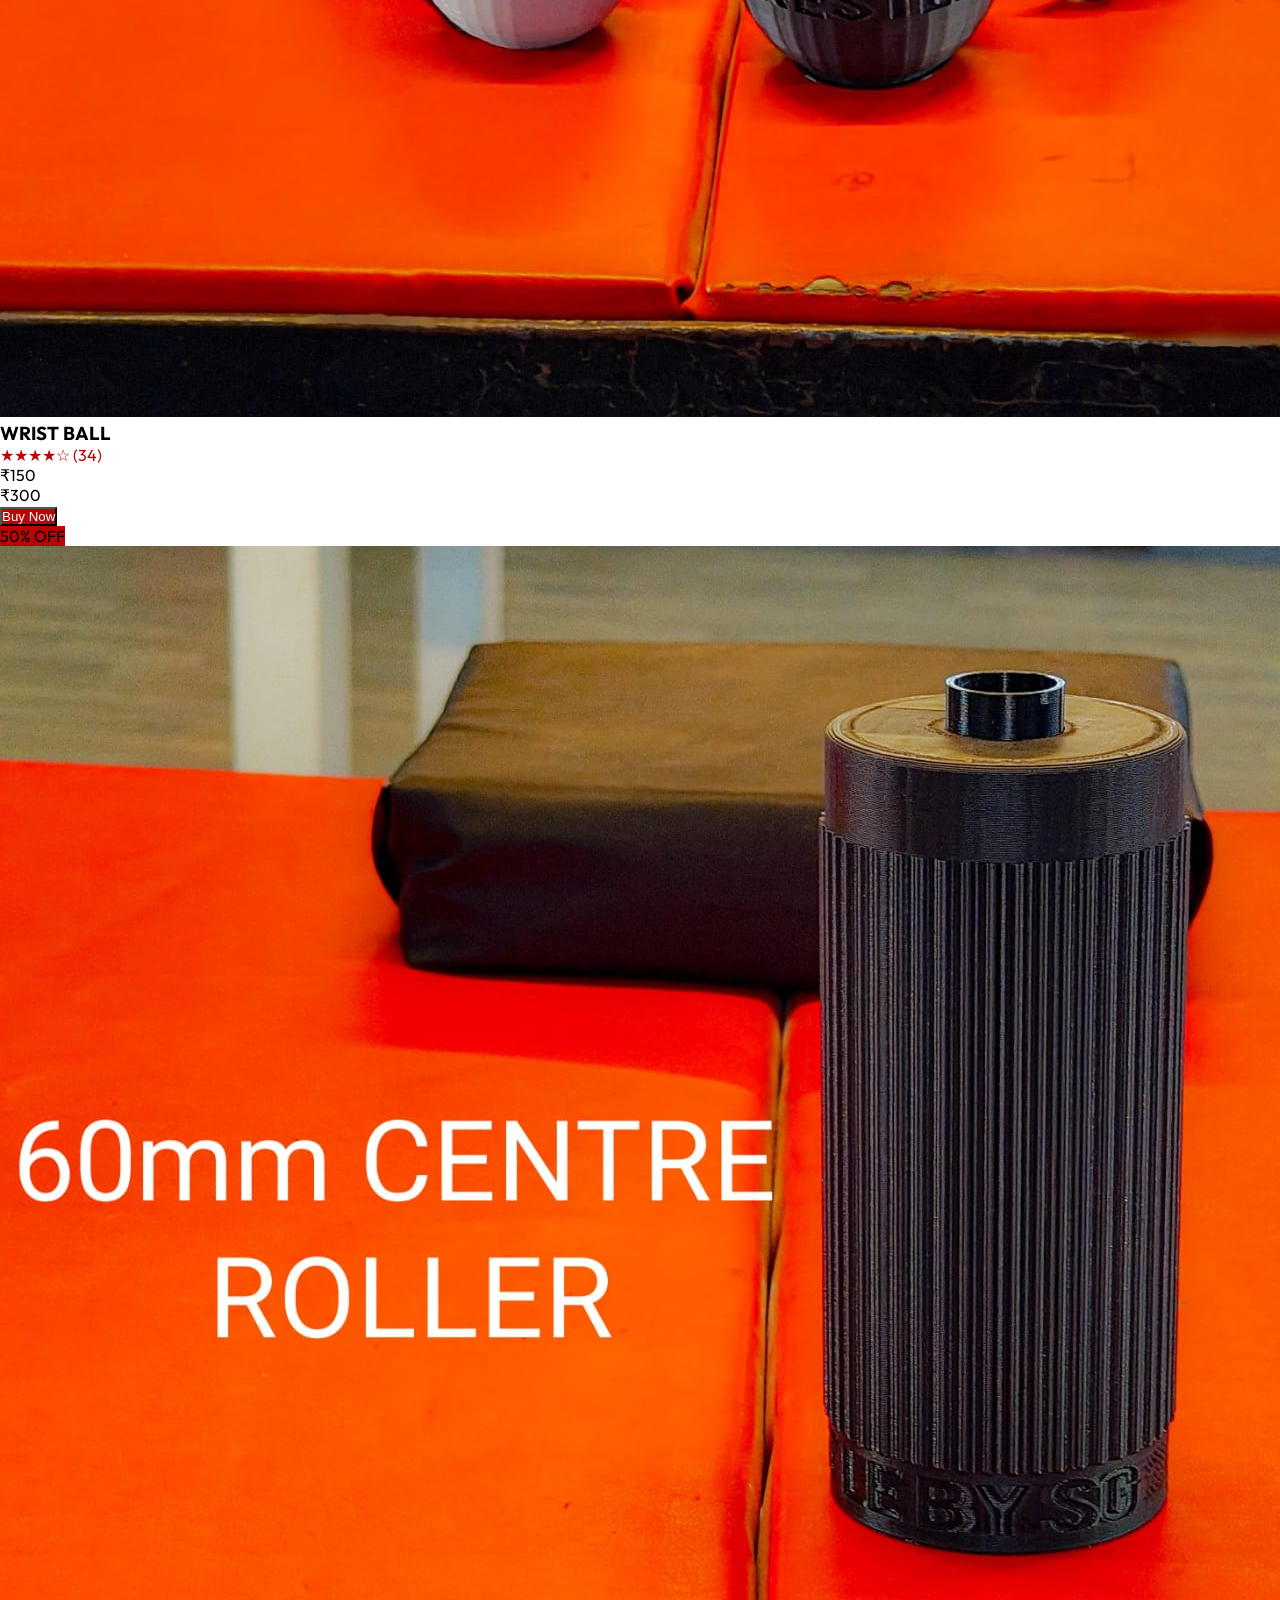
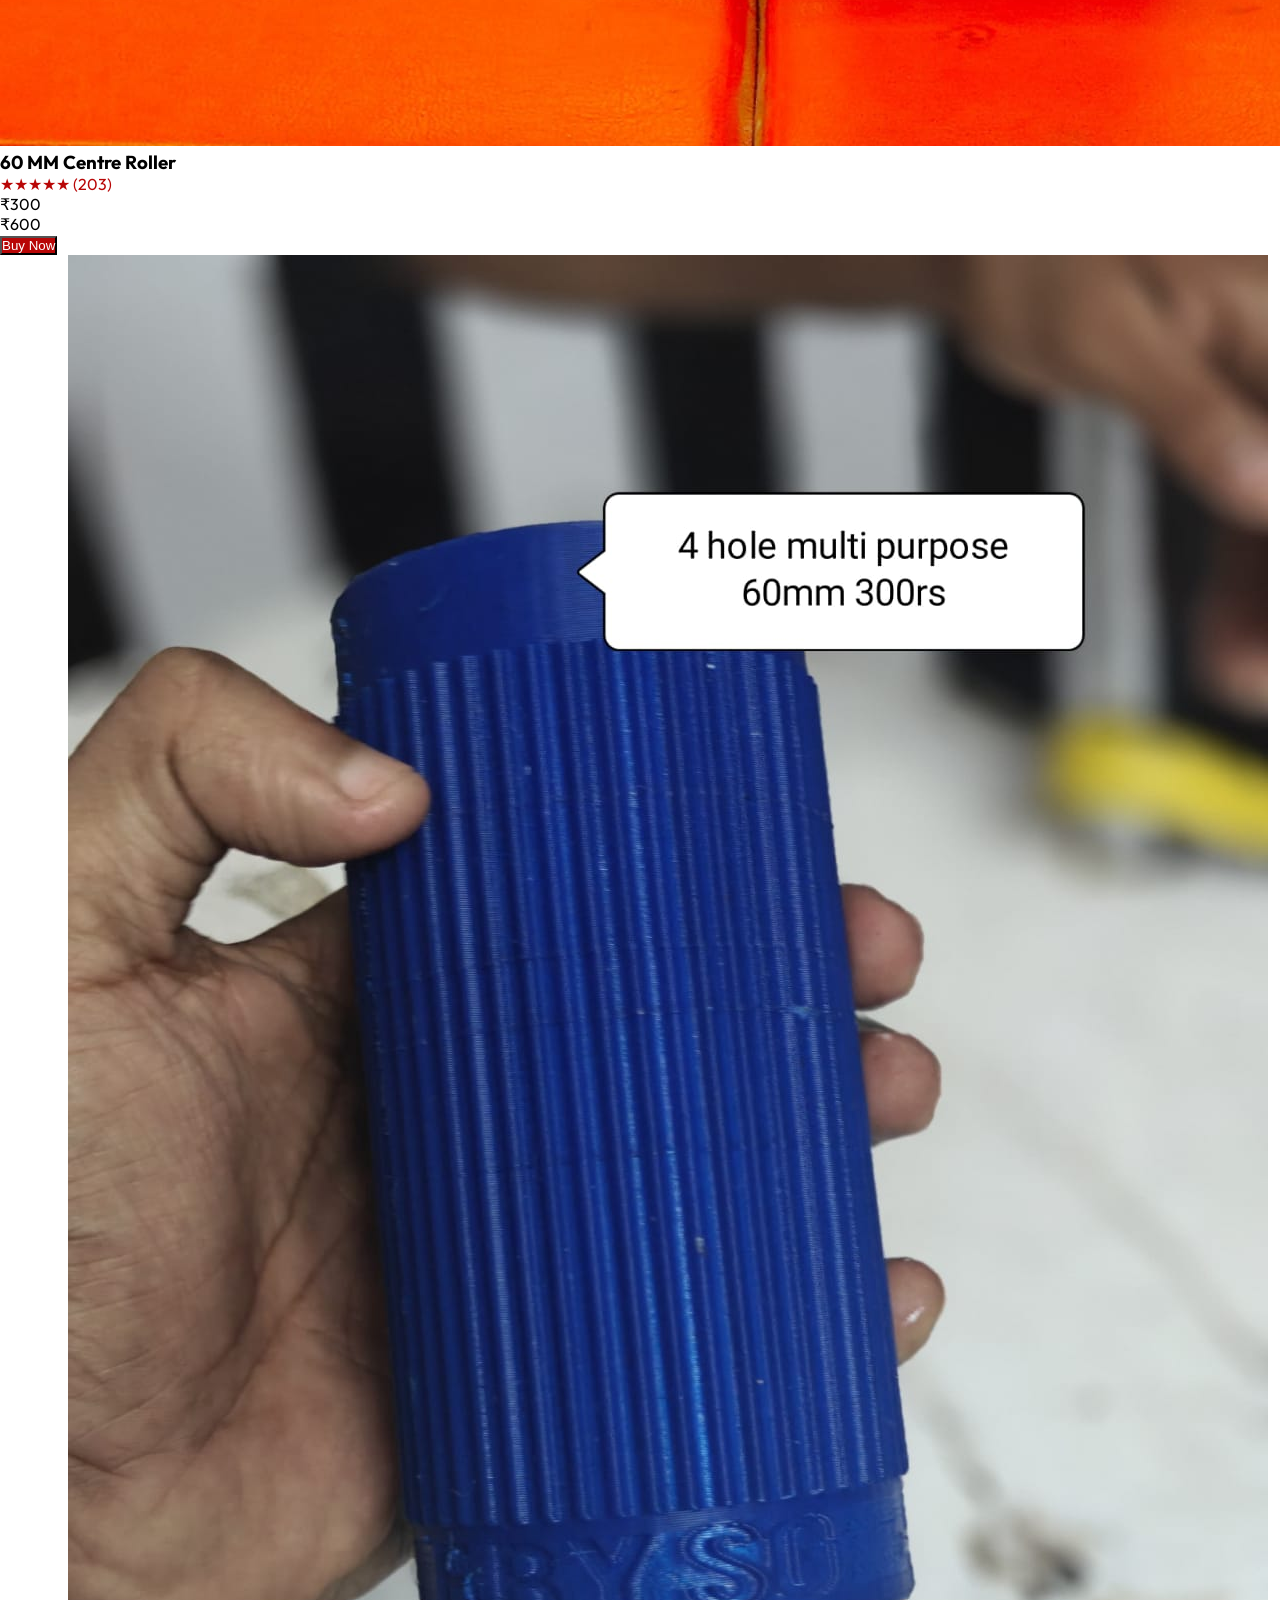
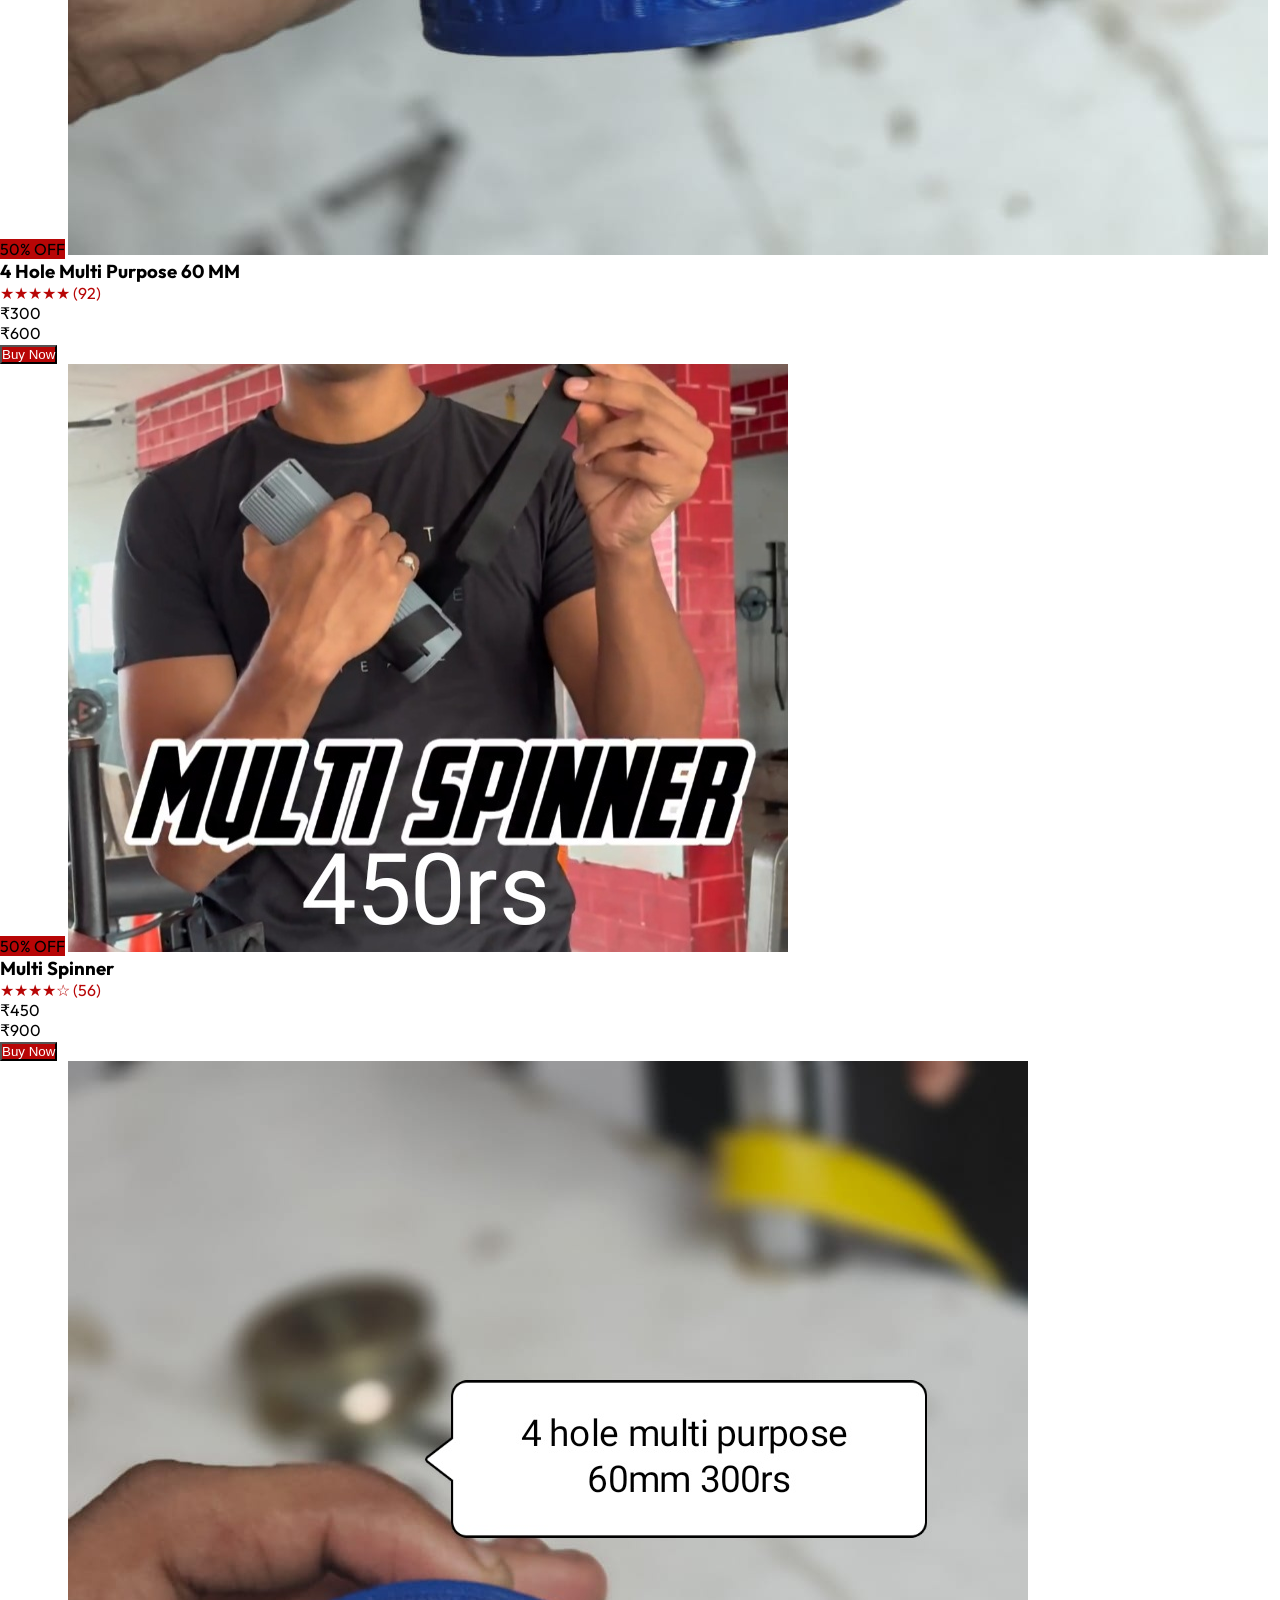
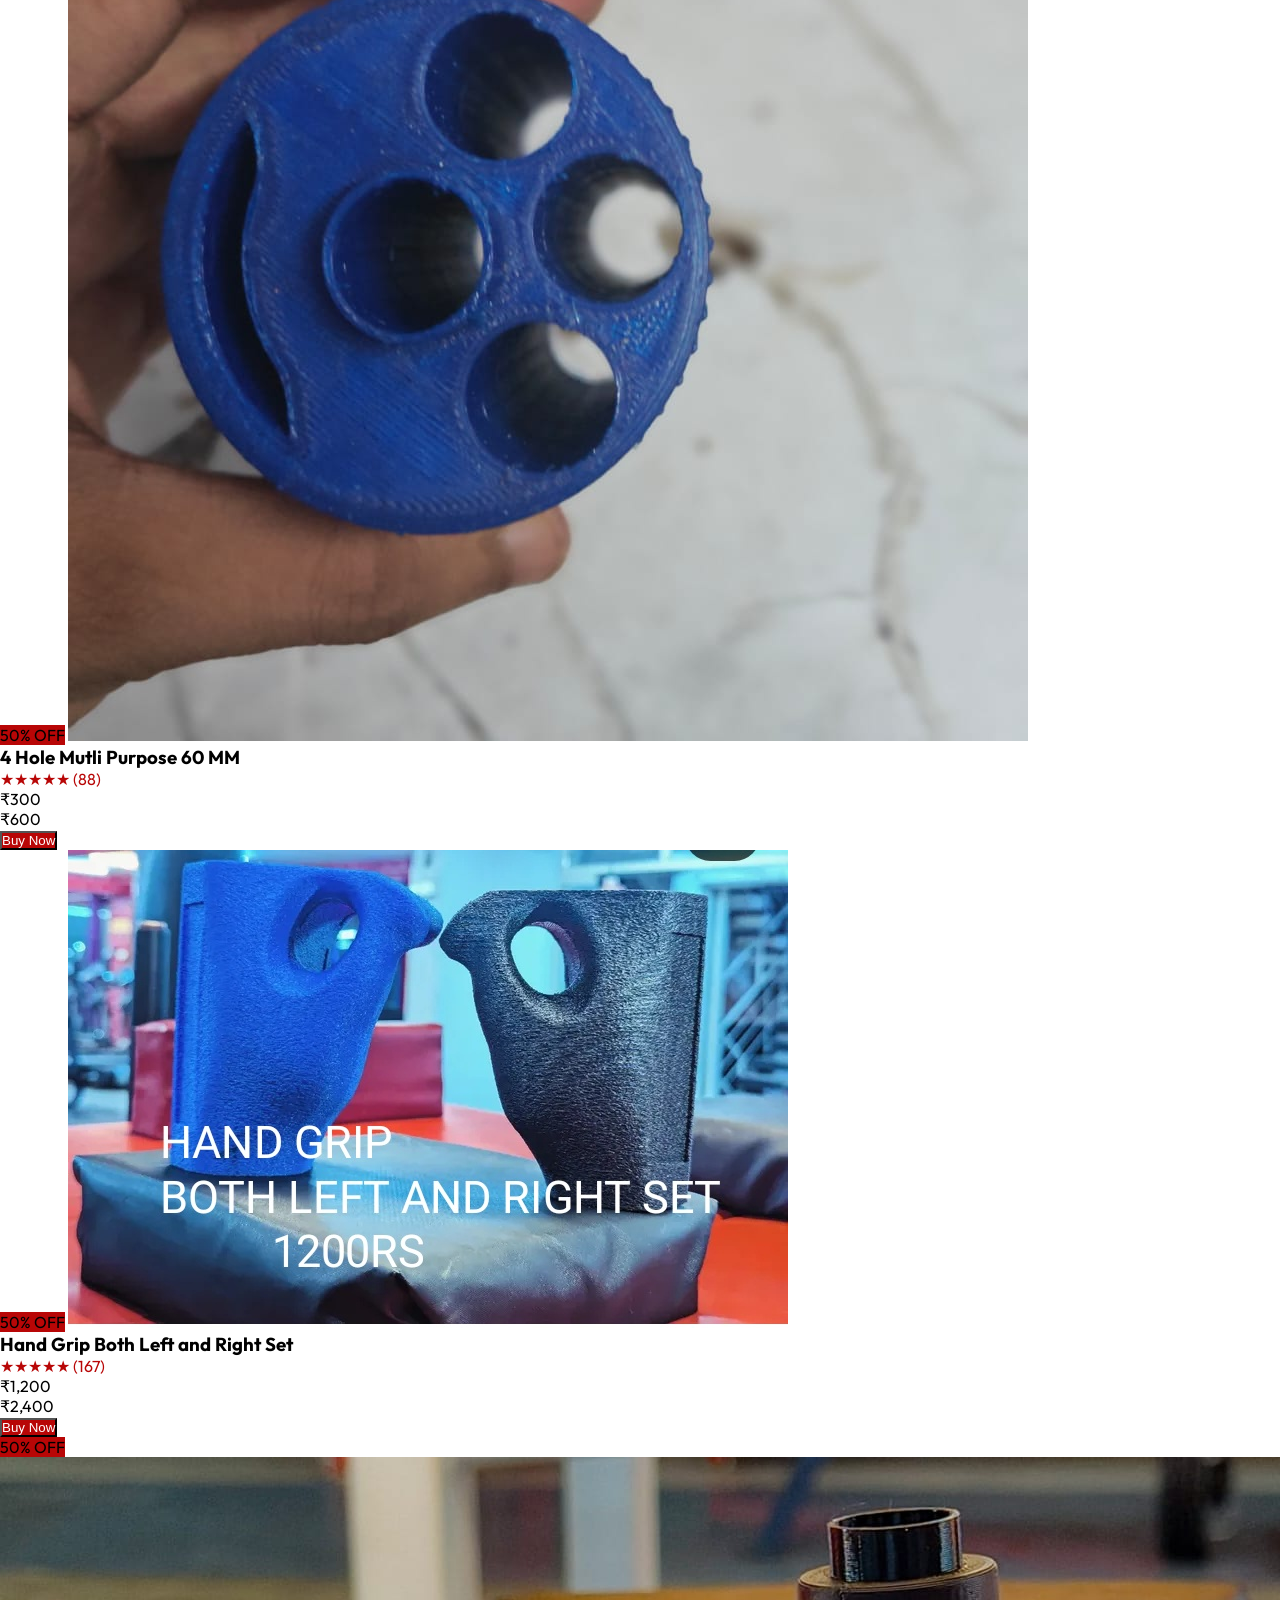
==== commit e125eac7: "little stuff added to it" ====
--- a/index.html
+++ b/index.html
@@ -80,21 +80,9 @@
   <link rel="stylesheet" href="css/responsive.css">
   <link rel="stylesheet" href="css/carousel.css">
 </head>
-<!-- Add this to your navbar if it's fixed -->
-<style>
-  /* Add to your CSS */
-  .fixed-navbar {
-    position: fixed;
-    top: 0;
-    left: 0;
-    width: 100%;
-    z-index: 50;
-  }
+
   
-  body {
-    padding-top: 80px; /* Adjust based on your navbar height */
-  }
-</style>
+
 <body class="bg-gray-50" >
 
 
@@ -256,14 +244,8 @@
     <div class="grid md:grid-cols-4 gap-8 mt-24 text-center">
       
       <div class="group">
-        <h4 class="text-4xl md:text-5xl font-extrabold text-red-600 group-hover:text-black transition-colors duration-300">1000+</h4> <!-- CHANGED: text-yellow-500 → text-red-600 -->
+        <h4 class="text-4xl md:text-5xl font-extrabold text-red-600 group-hover:text-black transition-colors duration-300">200+</h4> <!-- CHANGED: text-yellow-500 → text-red-600 -->
         <p class="text-gray-700 mt-2 font-medium">Athletes Served</p> <!-- CHANGED: text-gray-600 → text-gray-700 -->
-        <div class="w-12 h-1 bg-red-600 mx-auto mt-2 opacity-0 group-hover:opacity-100 transition-opacity"></div>
-      </div>
-      
-      <div class="group">
-        <h4 class="text-4xl md:text-5xl font-extrabold text-red-600 group-hover:text-black transition-colors duration-300">50+</h4>
-        <p class="text-gray-700 mt-2 font-medium">Tournaments Supported</p>
         <div class="w-12 h-1 bg-red-600 mx-auto mt-2 opacity-0 group-hover:opacity-100 transition-opacity"></div>
       </div>
       
@@ -325,7 +307,7 @@
  <!-- GRID -->
 <div class="grid grid-cols-2 md:grid-cols-3 lg:grid-cols-4 gap-4 md:gap-6">
 
-      <!-- 4 VISIBLE PRODUCTS -->
+      
 
       <!-- CARD 1 -->
       <div class="bg-white rounded-lg overflow-hidden shadow-md relative">
@@ -335,10 +317,10 @@
           <h3 class="text-sm font-bold text-gray-800">Y-Grip</h3>
           <p class="text-yellow-500 text-xs">★★★★★ <span class="text-gray-500">(124)</span></p>
           <div class="flex items-center gap-2 mt-1">
-            <p class="text-lg font-bold text-gray-800">₹300</p>
-            <p class="text-sm text-gray-500 line-through">₹600</p>
-          </div>
-          <button onclick="buyOnWhatsApp(this)" data-name="Y-Grip" data-price="₹300"
+            <p class="text-lg font-bold text-gray-800">₹350</p>
+            <p class="text-sm text-gray-500 line-through">₹700</p>
+          </div>
+          <button onclick="buyOnWhatsApp(this)" data-name="Y-Grip" data-price="₹350"
             class="mt-2 w-full bg-red-600 text-white py-2 rounded text-sm hover:bg-red-700 transition">Buy Now</button>
         </div>
       </div>
--- a/css/styles.css
+++ b/css/styles.css
@@ -992,4 +992,18 @@
 
 #products .text-yellow-500 {
   color: #b80606 !important;
-}+}
+
+
+
+ body {
+    padding-top: 80px; /* Adjust based on your navbar height */
+  }
+  /* Add to your CSS */
+  .fixed-navbar {
+    position: fixed;
+    top: 0;
+    left: 0;
+    width: 100%;
+    z-index: 50;
+  }
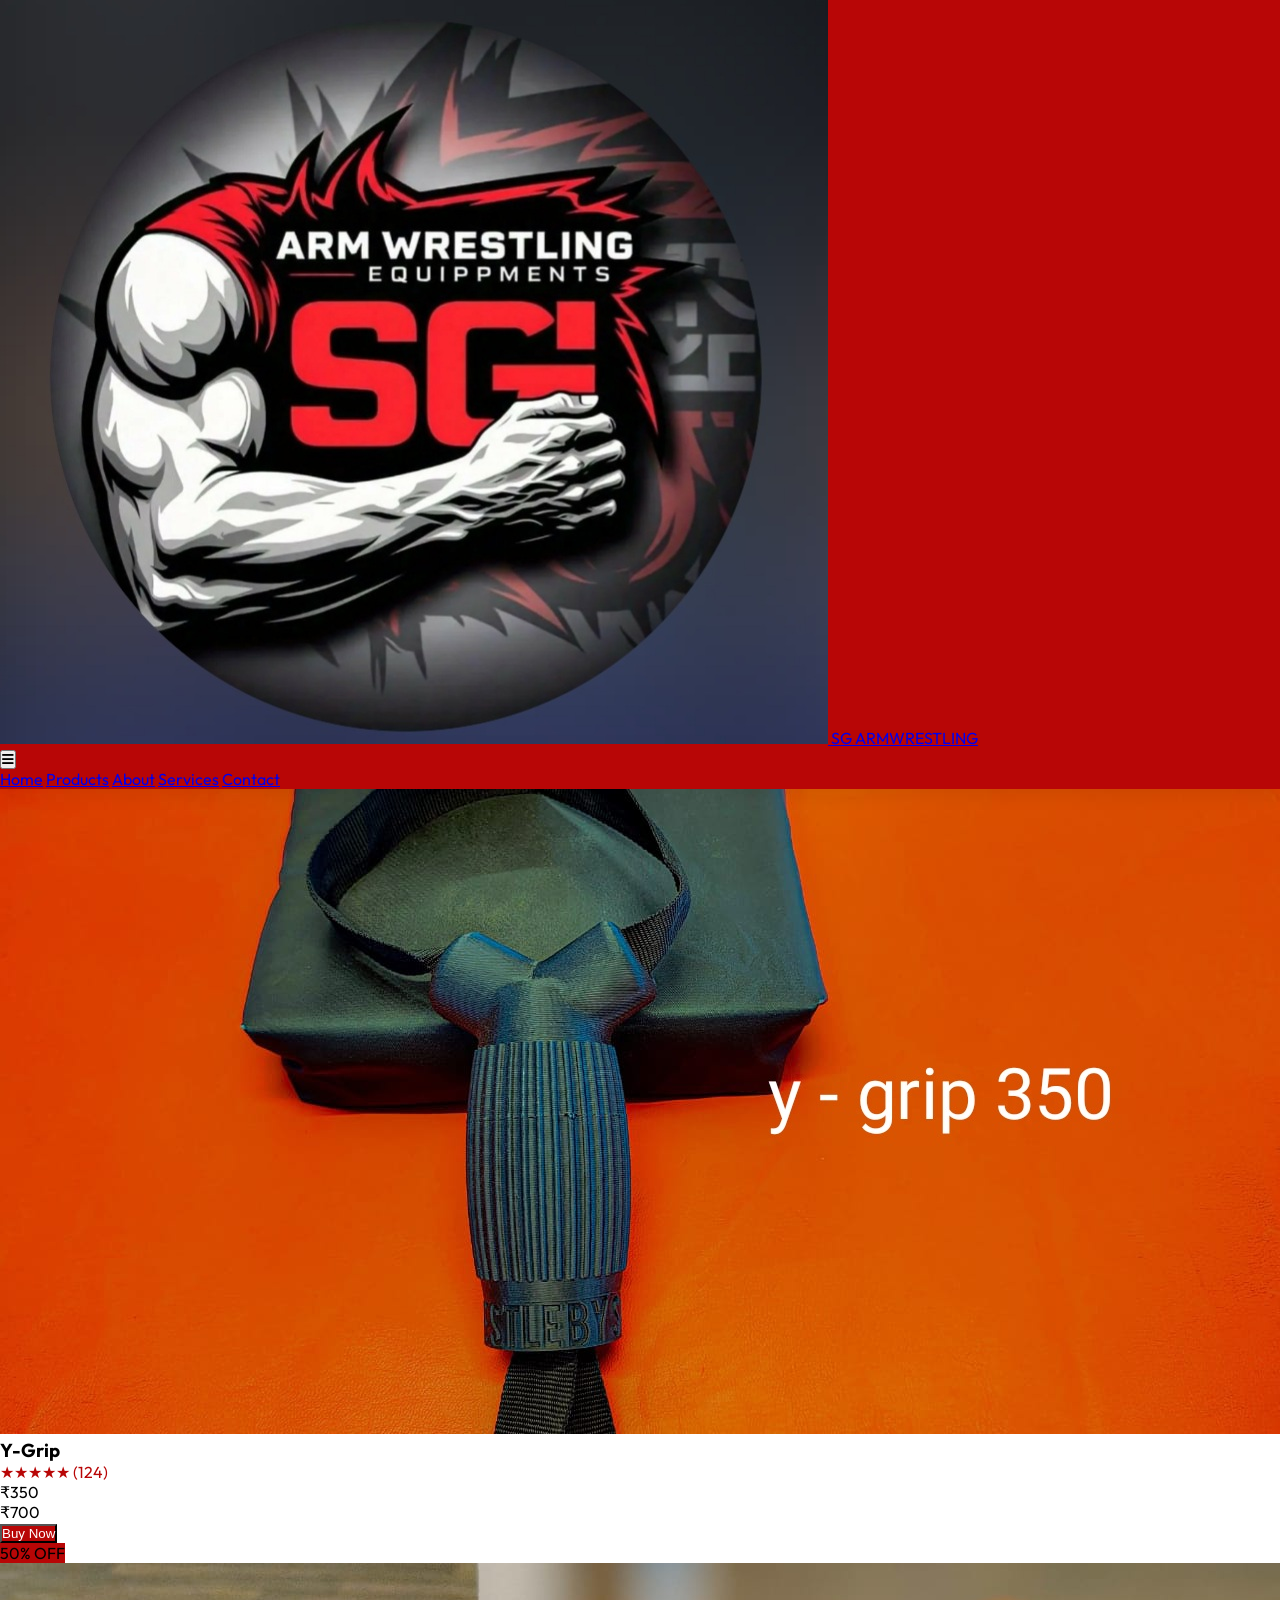
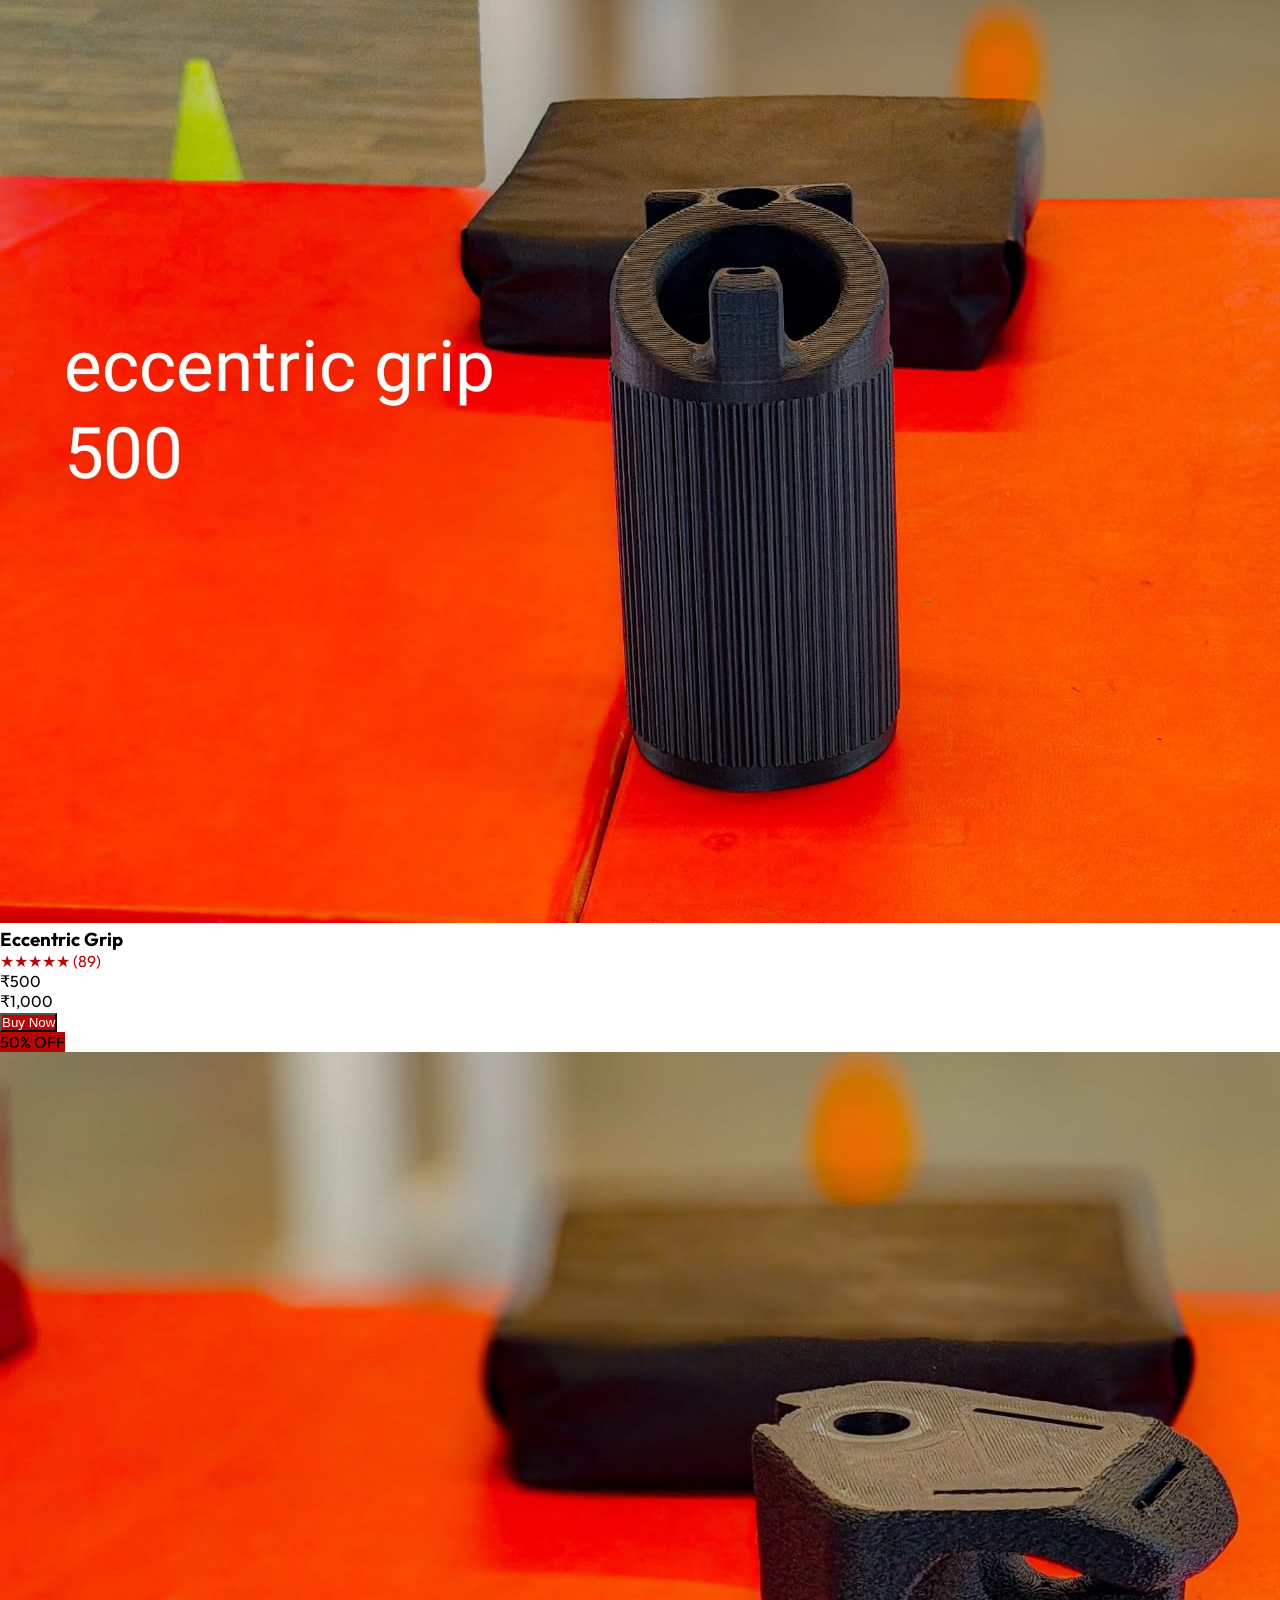
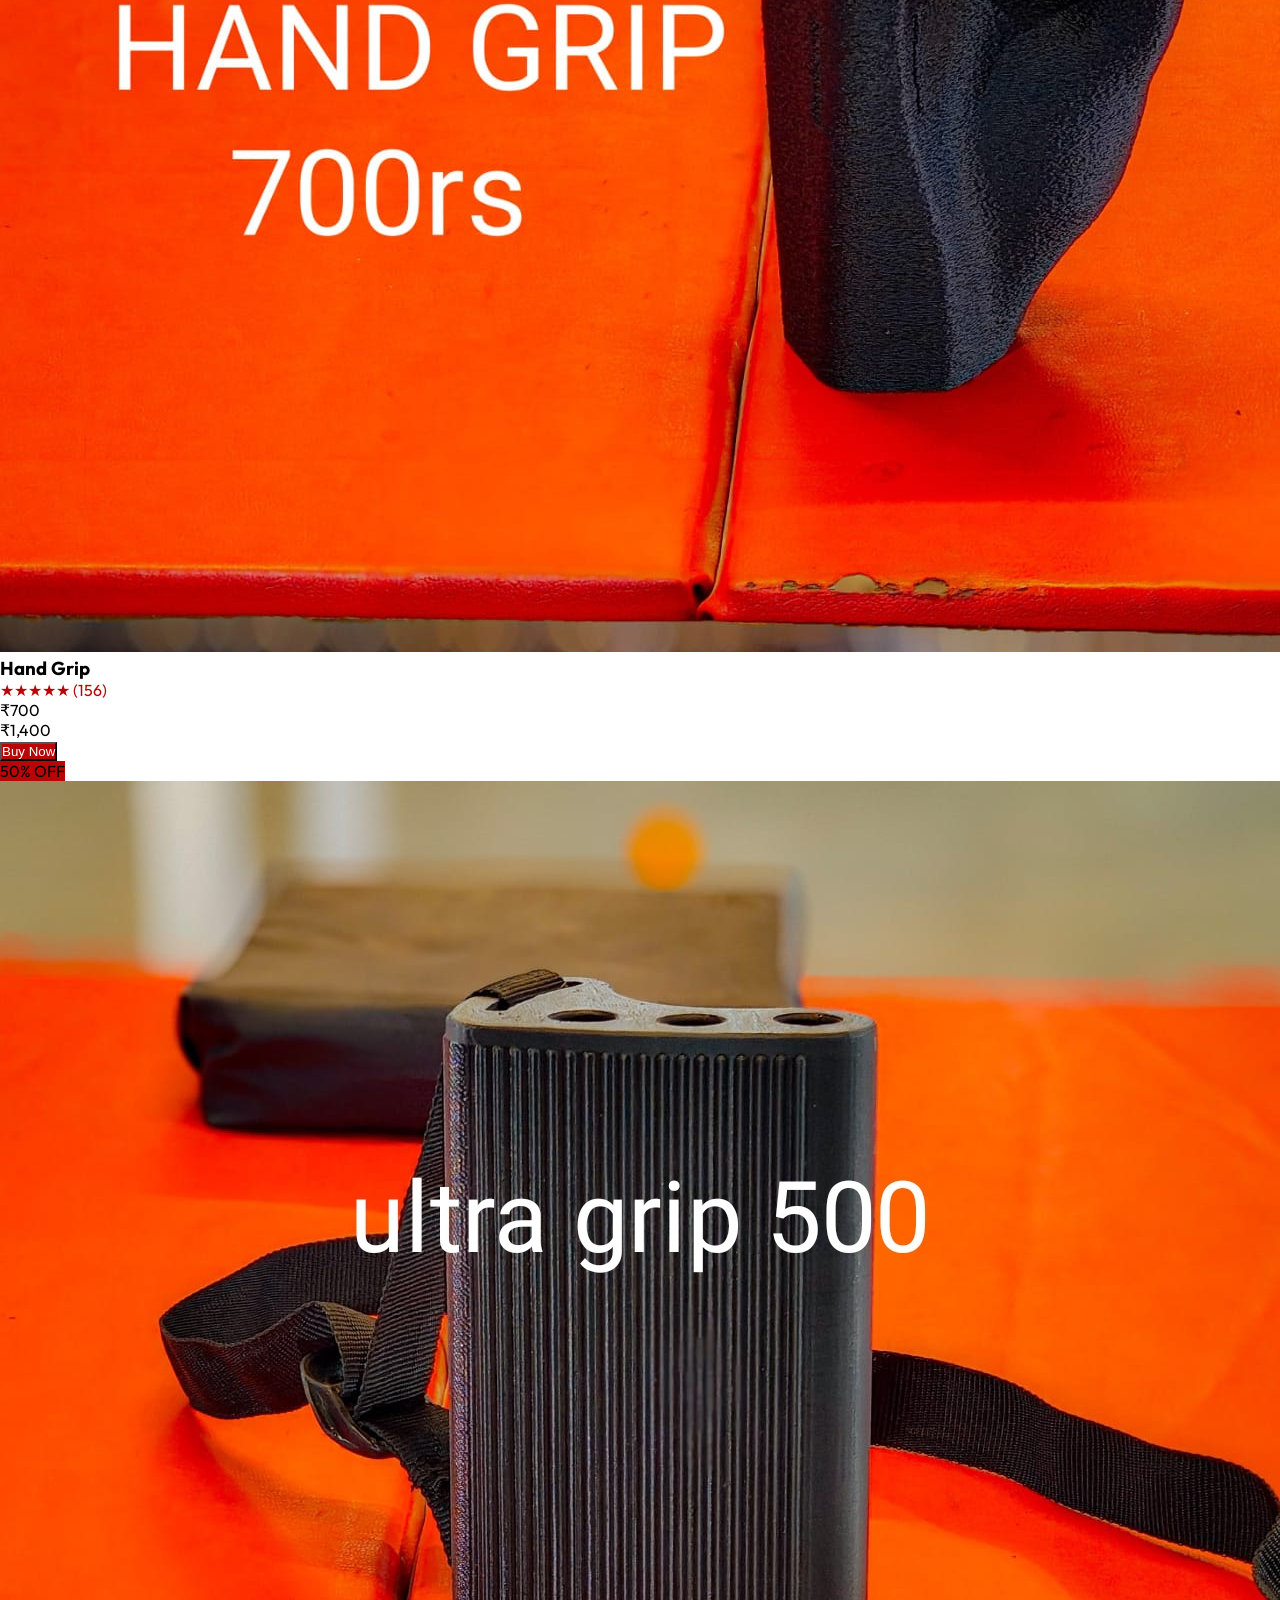
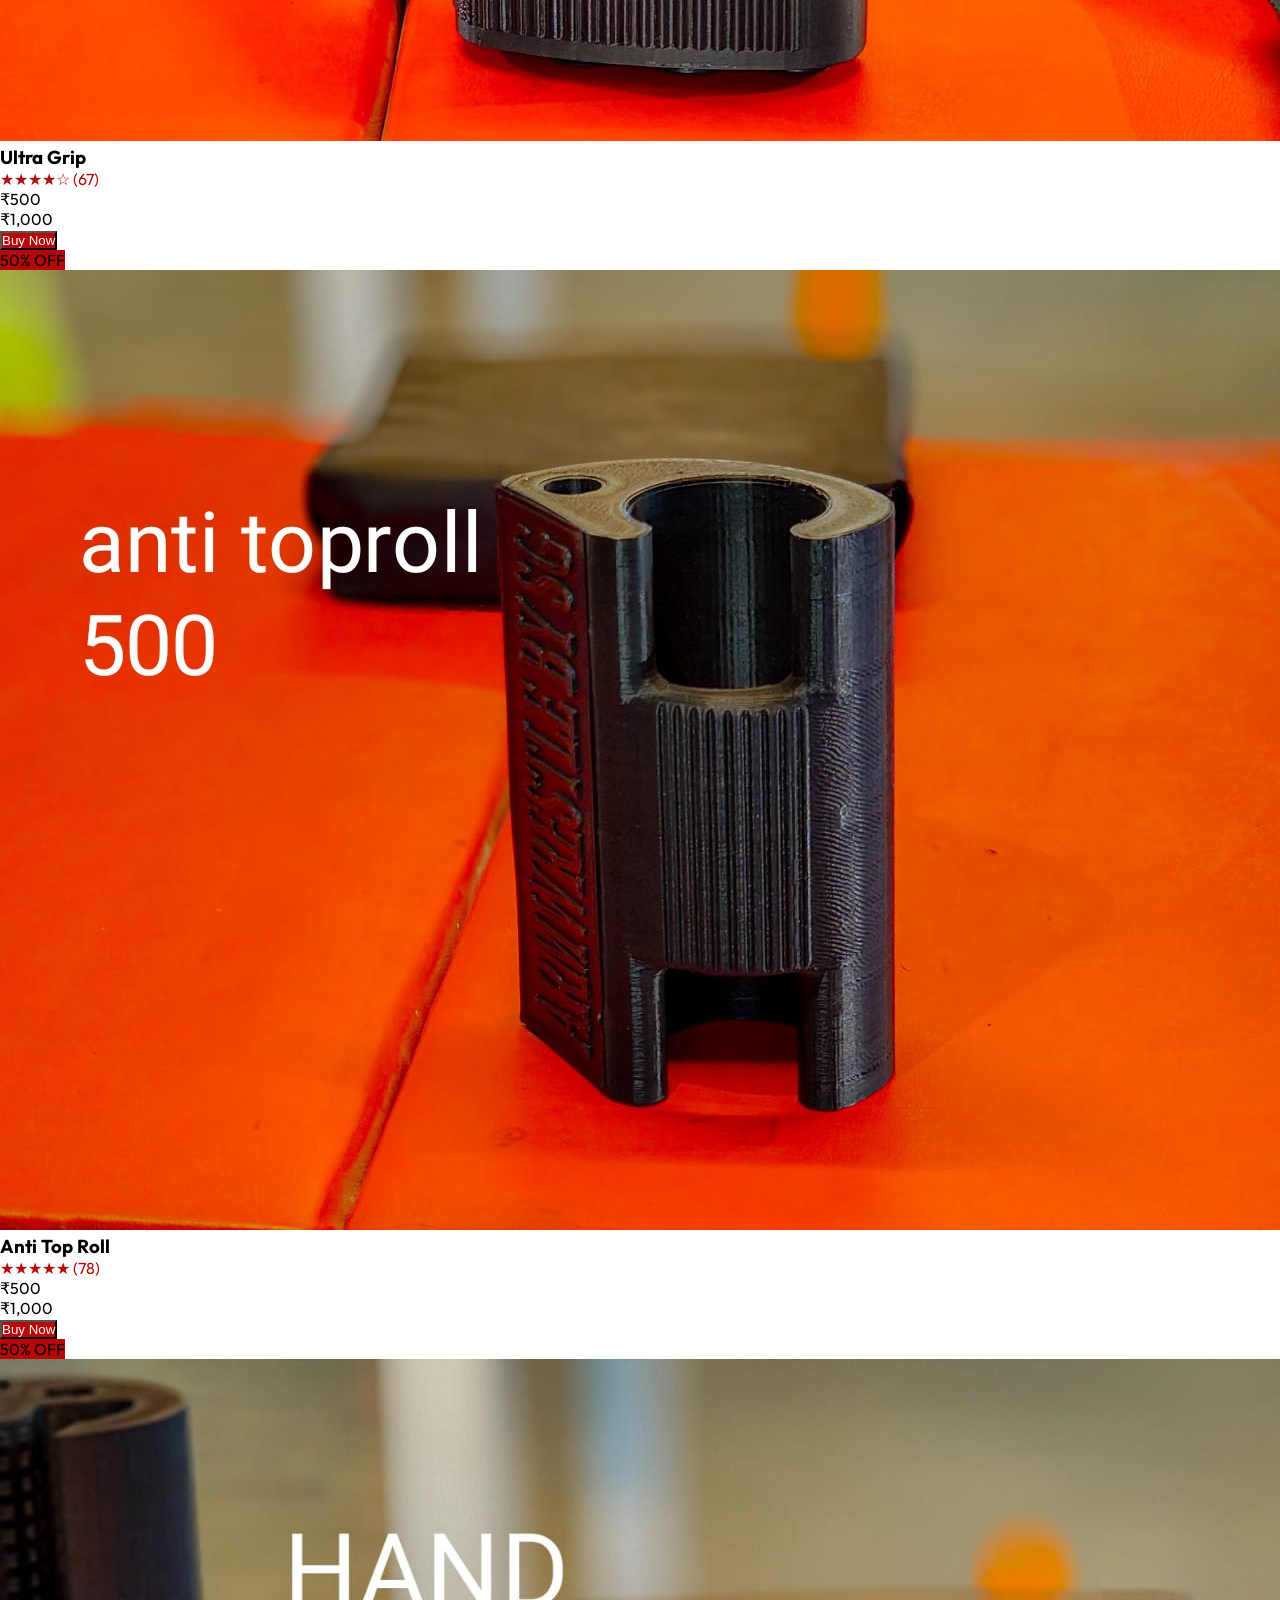
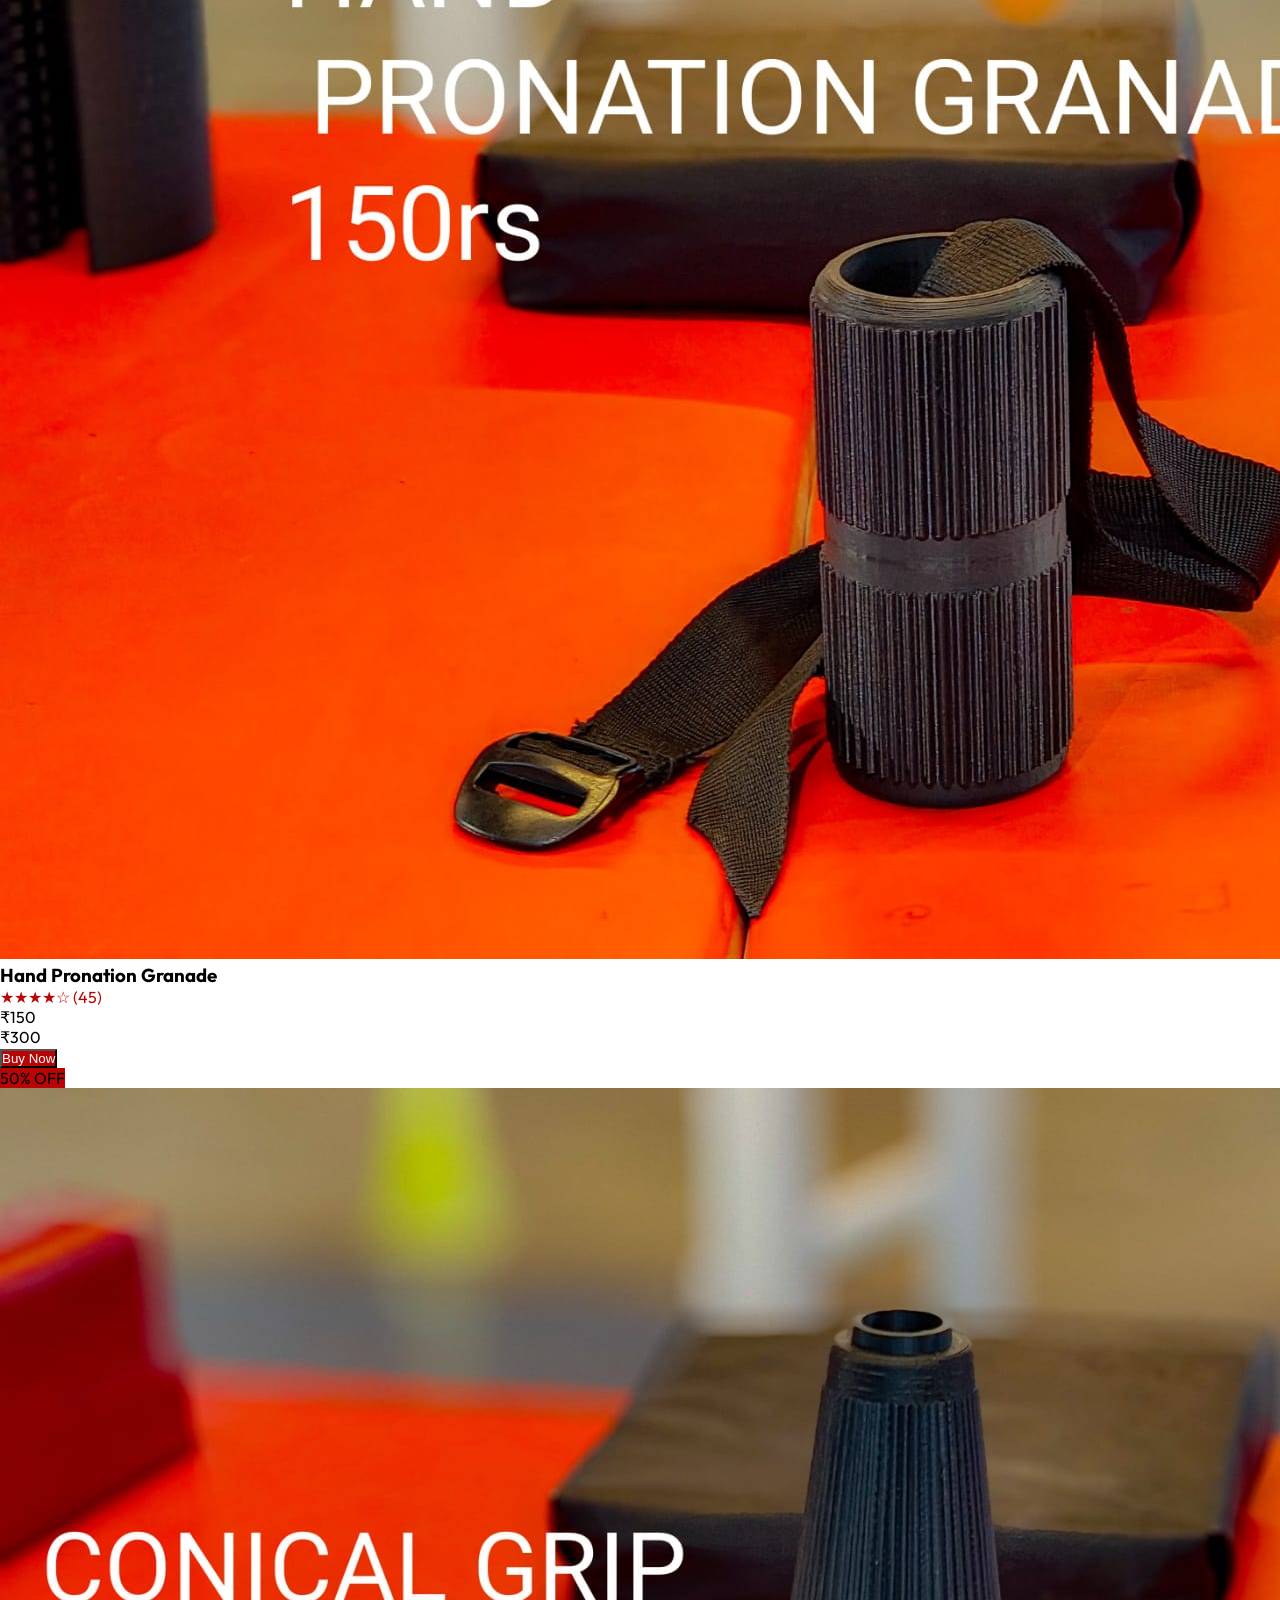
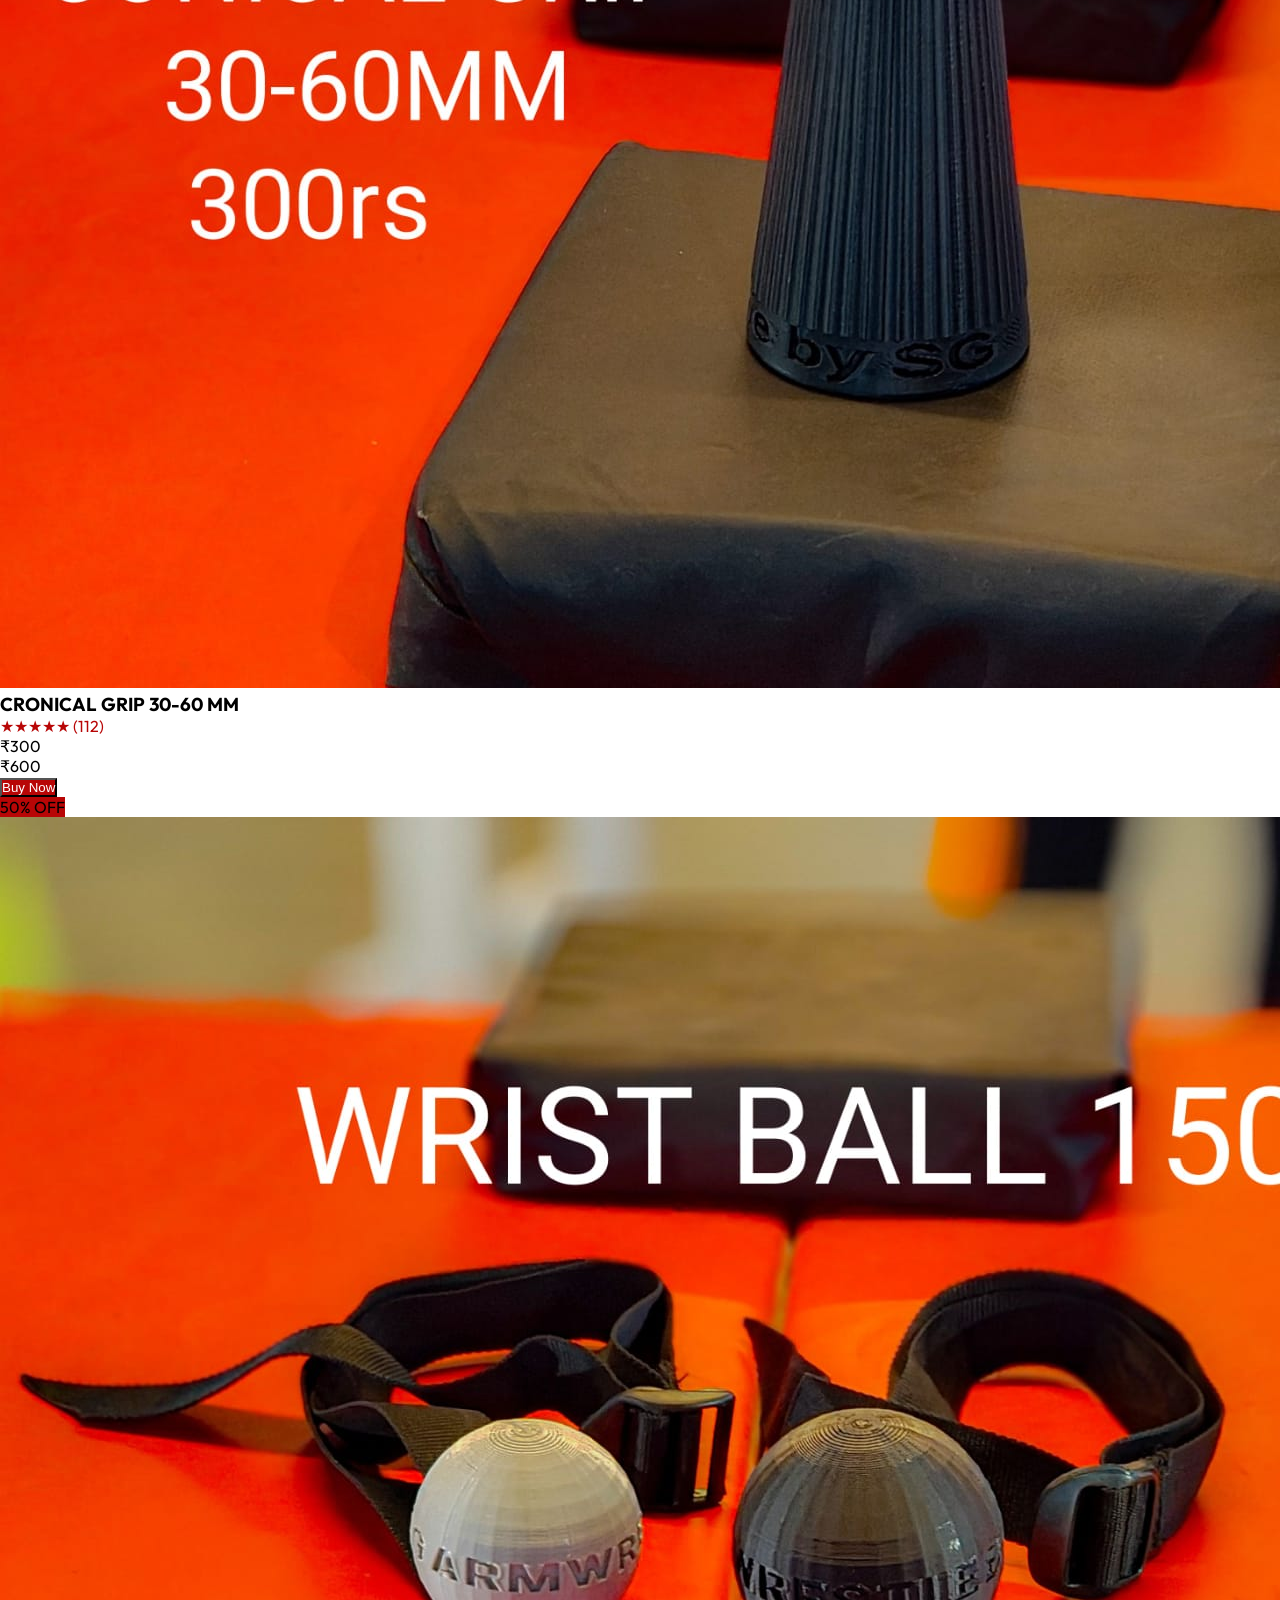
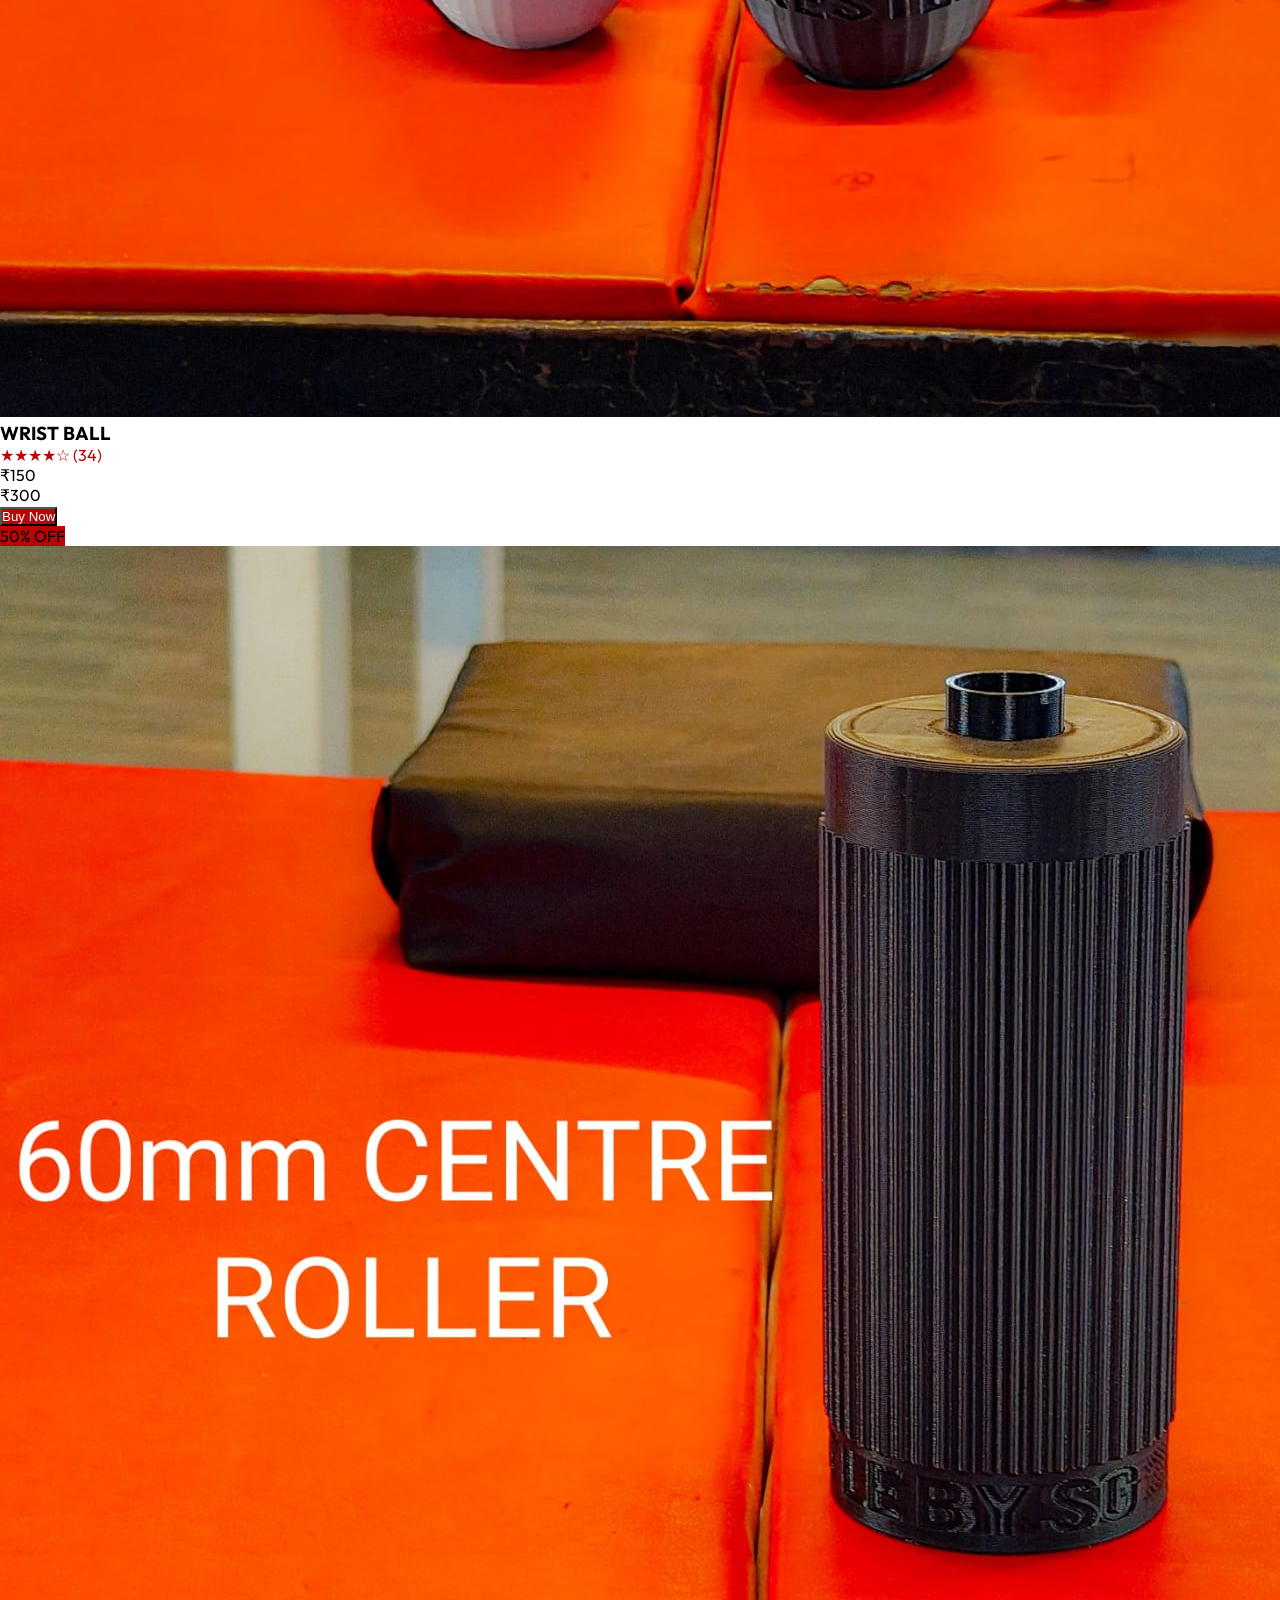
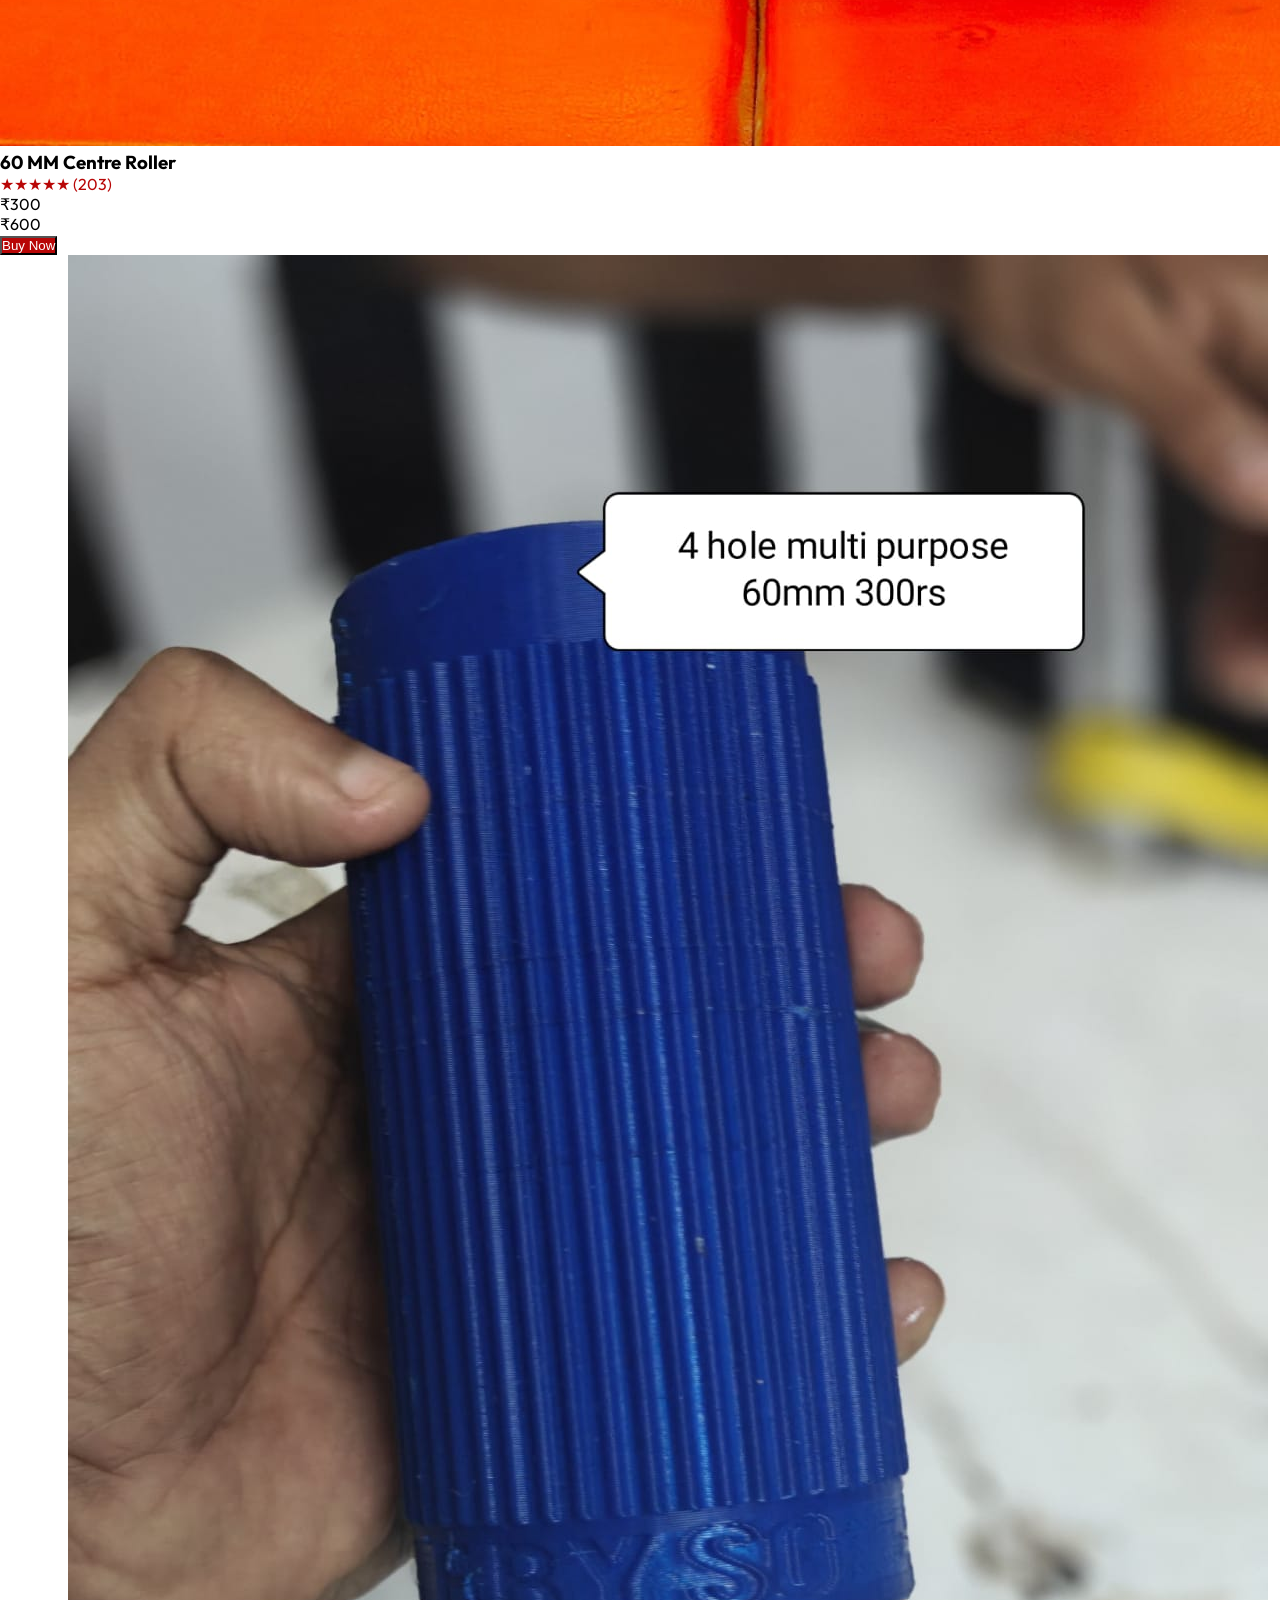
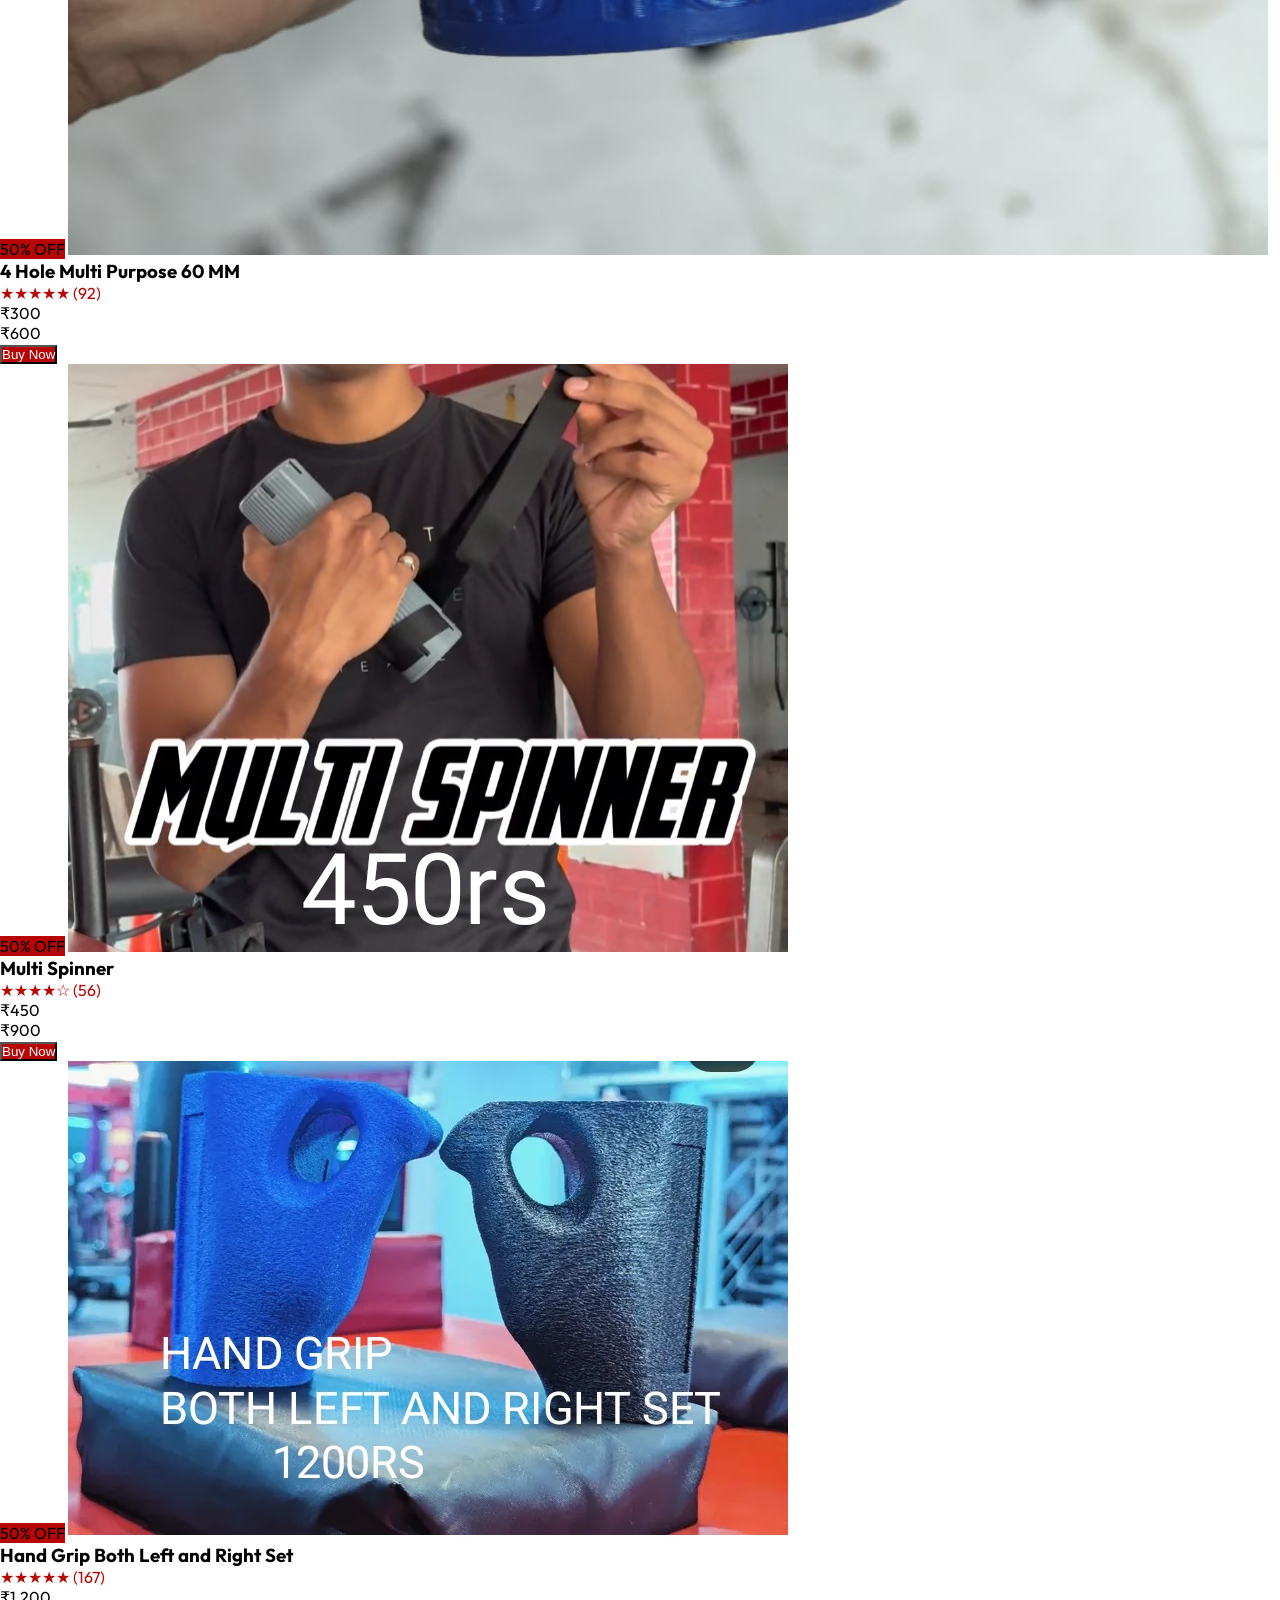
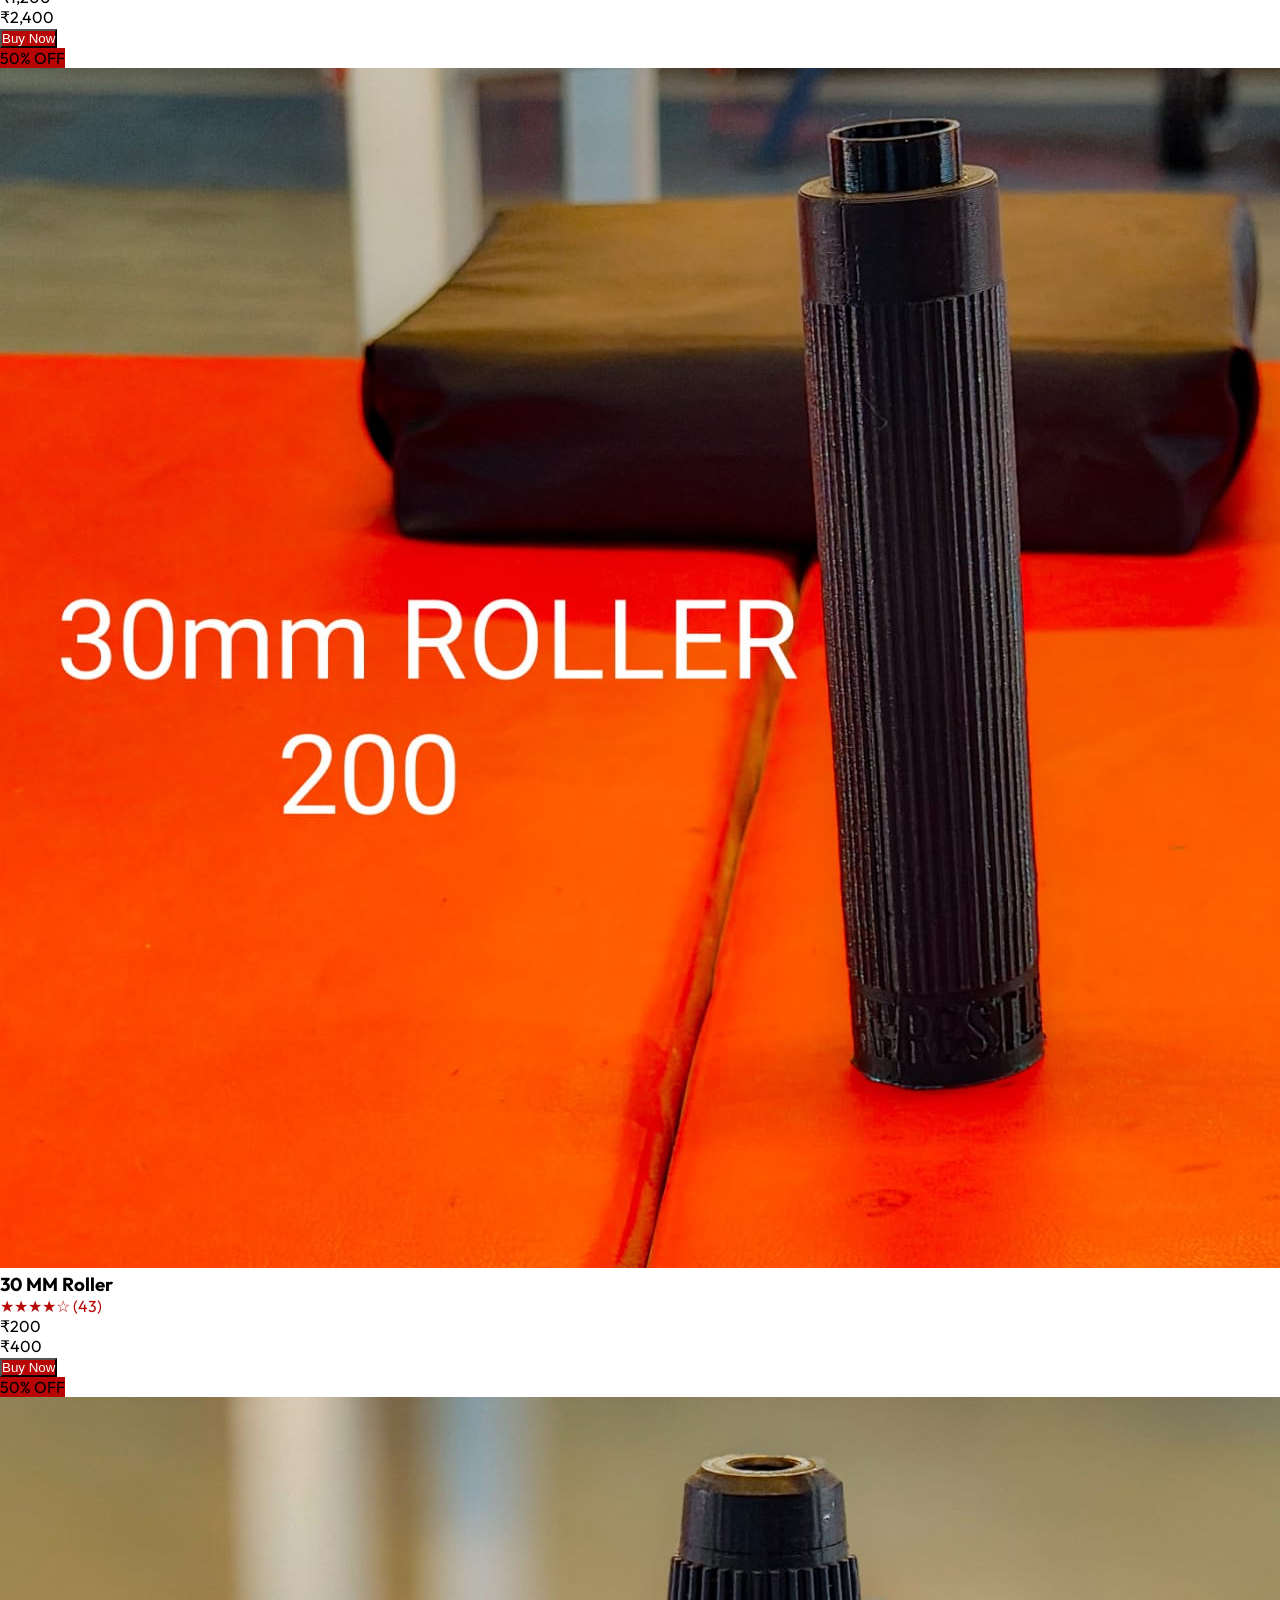
==== commit 4e47a6a3: "duplicate product removed from the buisness  website." ====
--- a/index.html
+++ b/index.html
@@ -487,21 +487,7 @@
         </div>
       </div>
 
-      <!-- CARD 12 -->
-      <div class="bg-white rounded-lg overflow-hidden shadow-md hidden more-product relative">
-        <span class="absolute top-2 right-2 bg-red-600 text-white text-xs font-bold px-2 py-1 rounded-full">50% OFF</span>
-        <img src="image/product9.jpeg" class="w-full h-40 object-cover">
-        <div class="p-3">
-          <h3 class="text-sm font-bold text-gray-800">4 Hole Mutli Purpose 60 MM</h3>
-          <p class="text-yellow-500 text-xs">★★★★★ <span class="text-gray-500">(88)</span></p>
-          <div class="flex items-center gap-2 mt-1">
-            <p class="text-lg font-bold text-gray-800">₹300</p>
-            <p class="text-sm text-gray-500 line-through">₹600</p>
-          </div>
-          <button onclick="buyOnWhatsApp(this)" data-name="4 Hole Mutli Purpose 60 MM" data-price="₹300"
-            class="mt-2 w-full bg-red-600 text-white py-2 rounded text-sm hover:bg-red-700 transition">Buy Now</button>
-        </div>
-      </div>
+      
 
       <!-- CARD 13 -->
       <div class="bg-white rounded-lg overflow-hidden shadow-md hidden more-product relative">
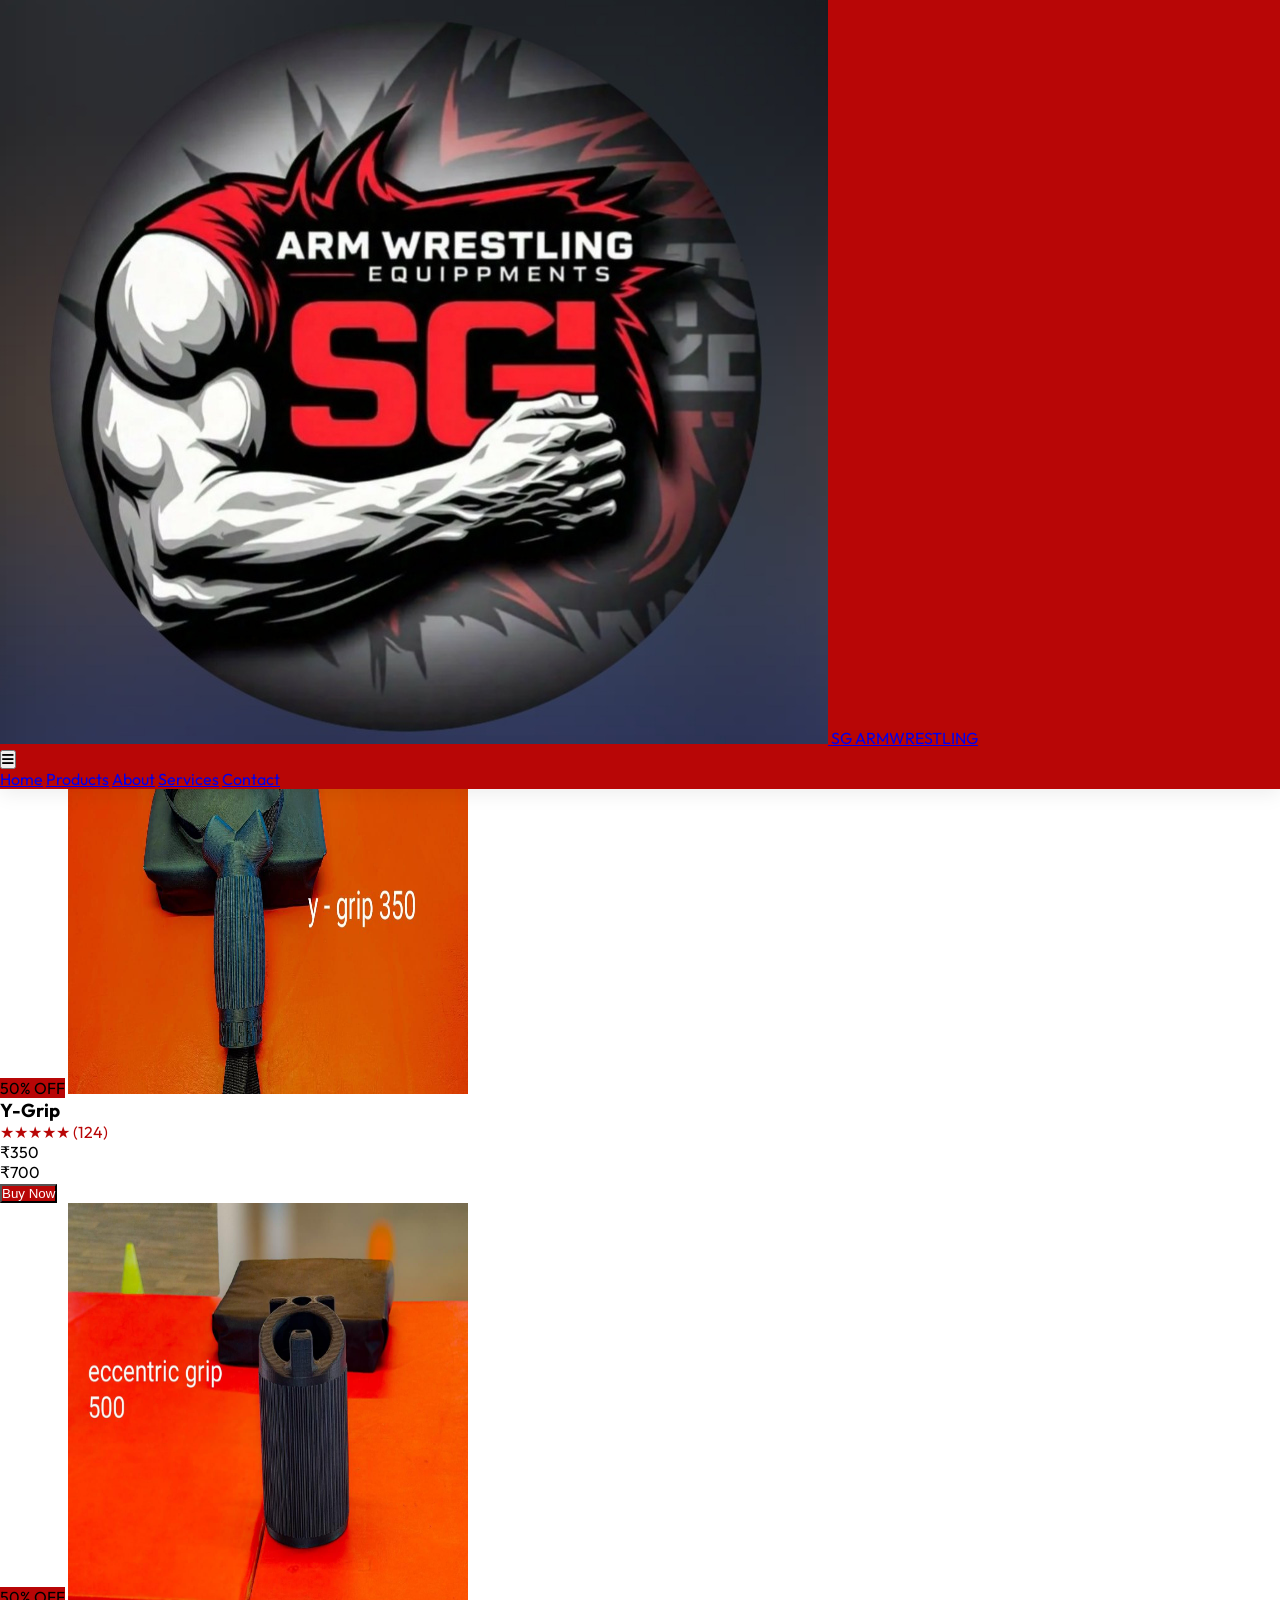
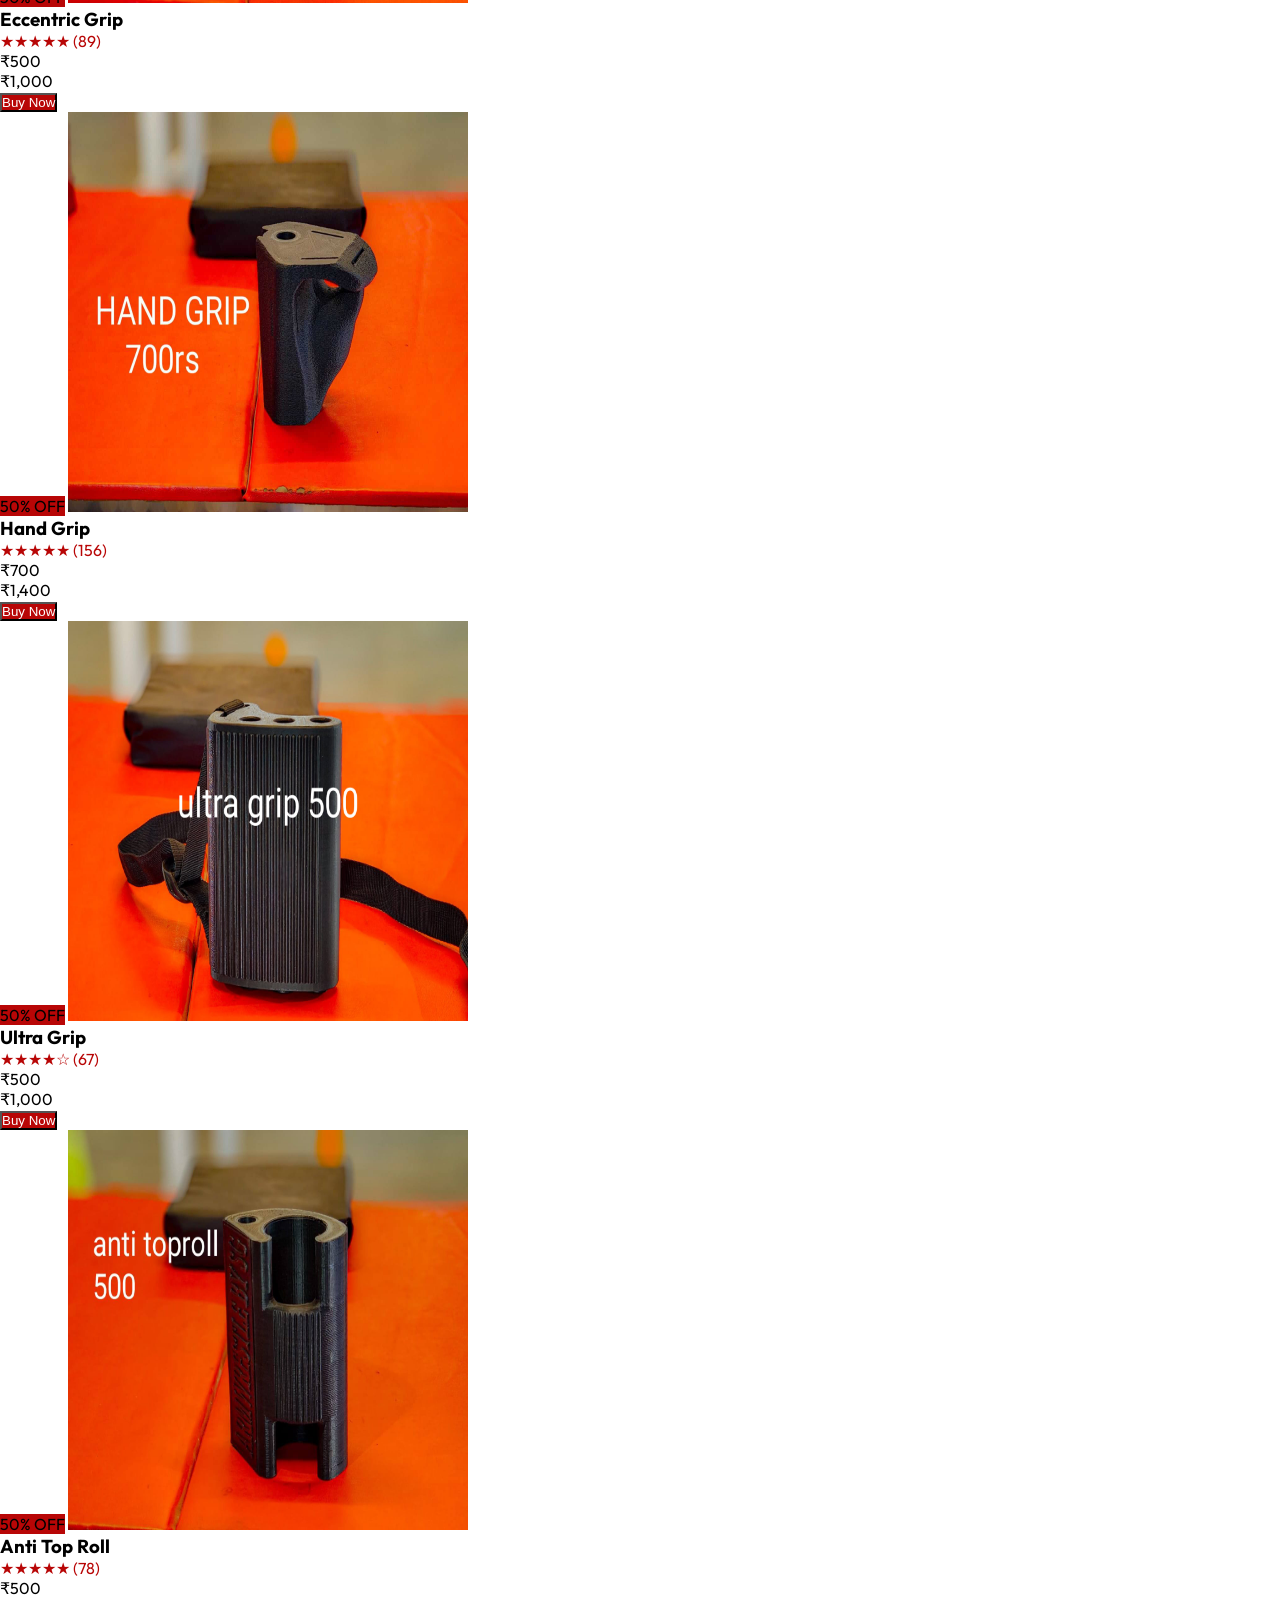
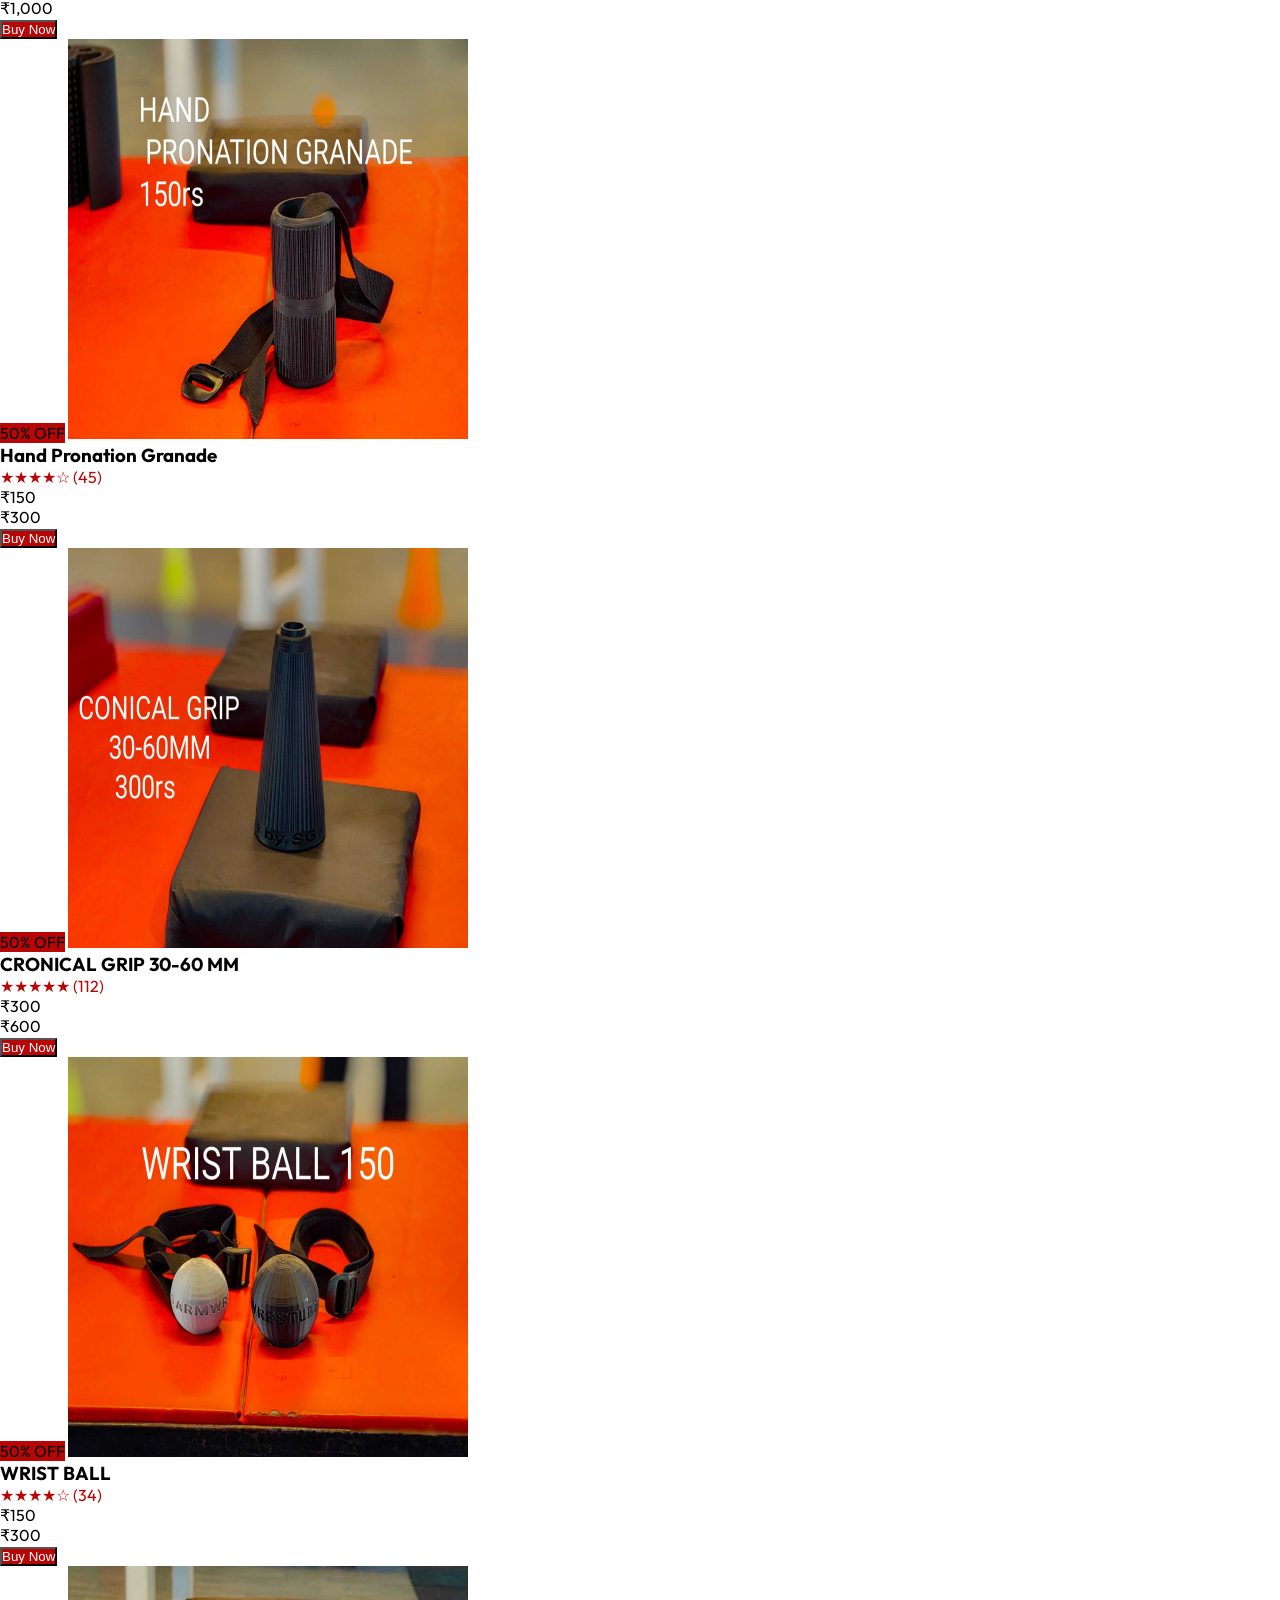
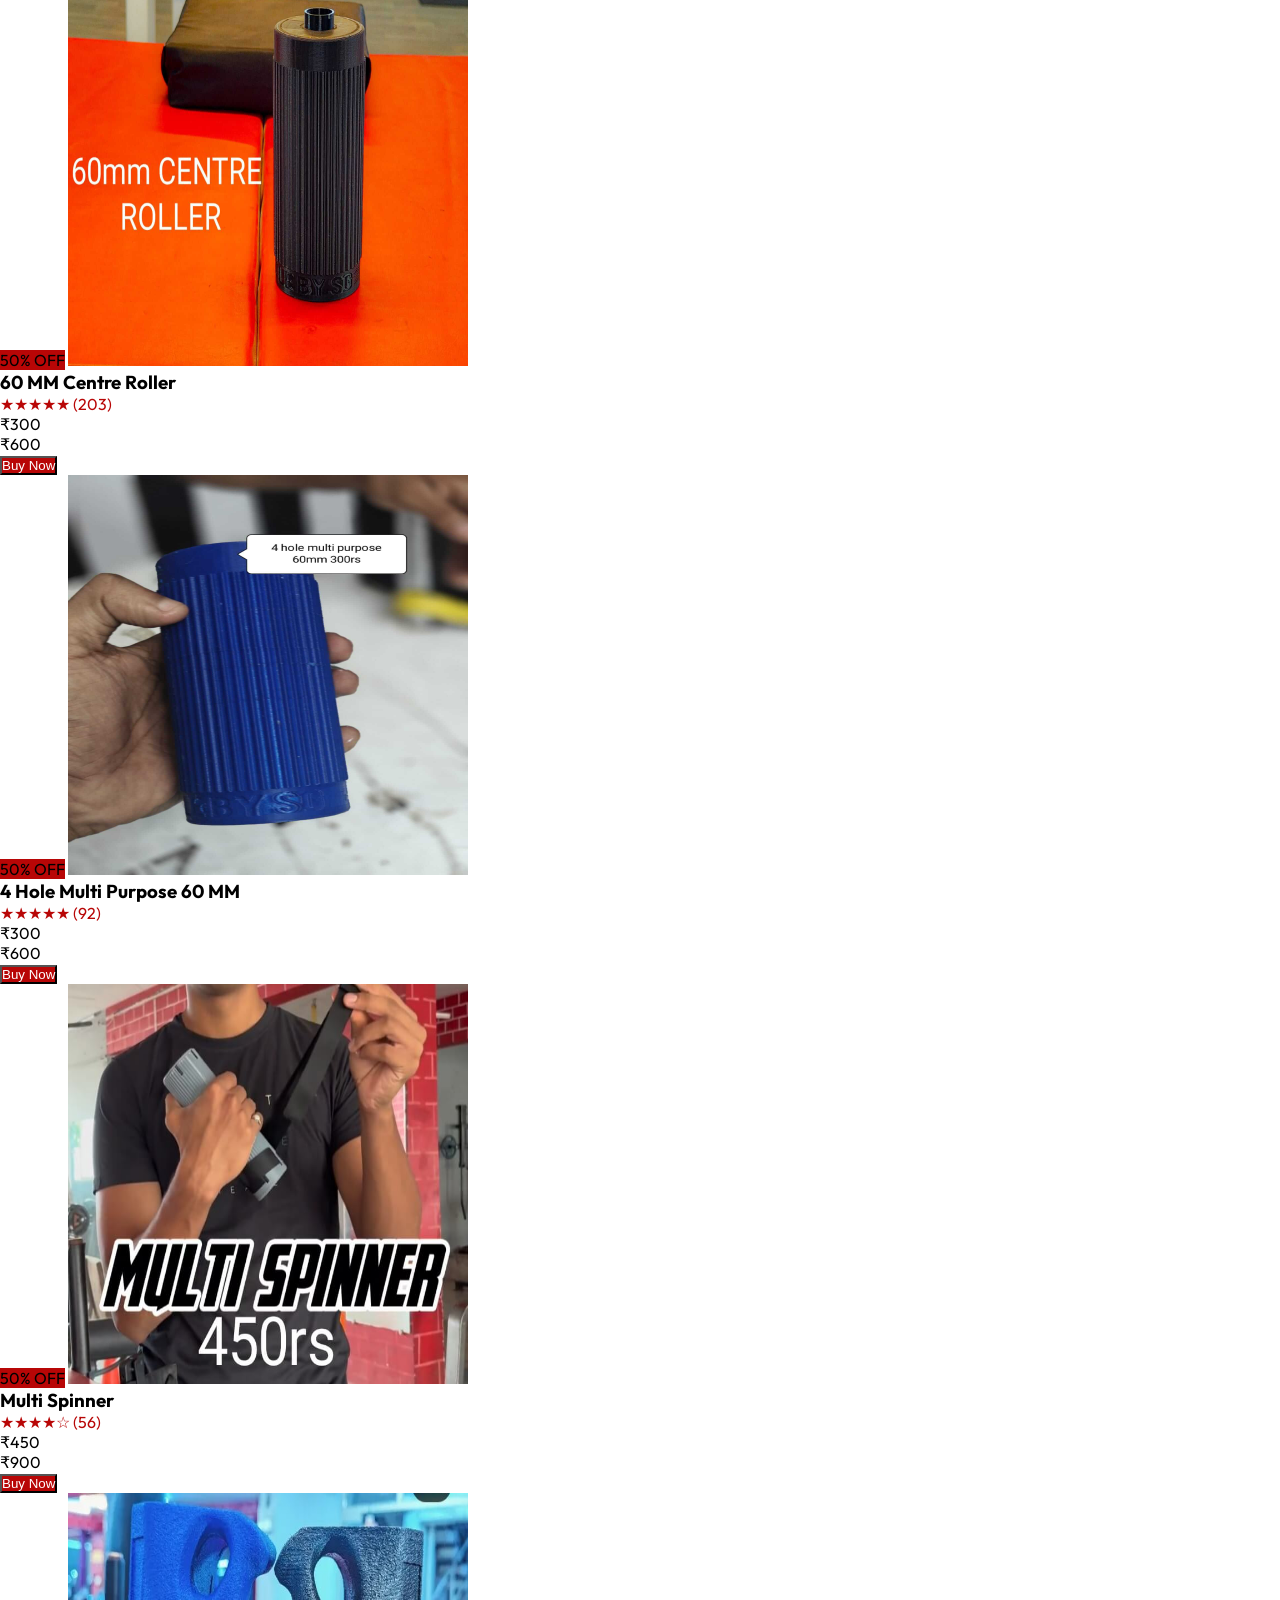
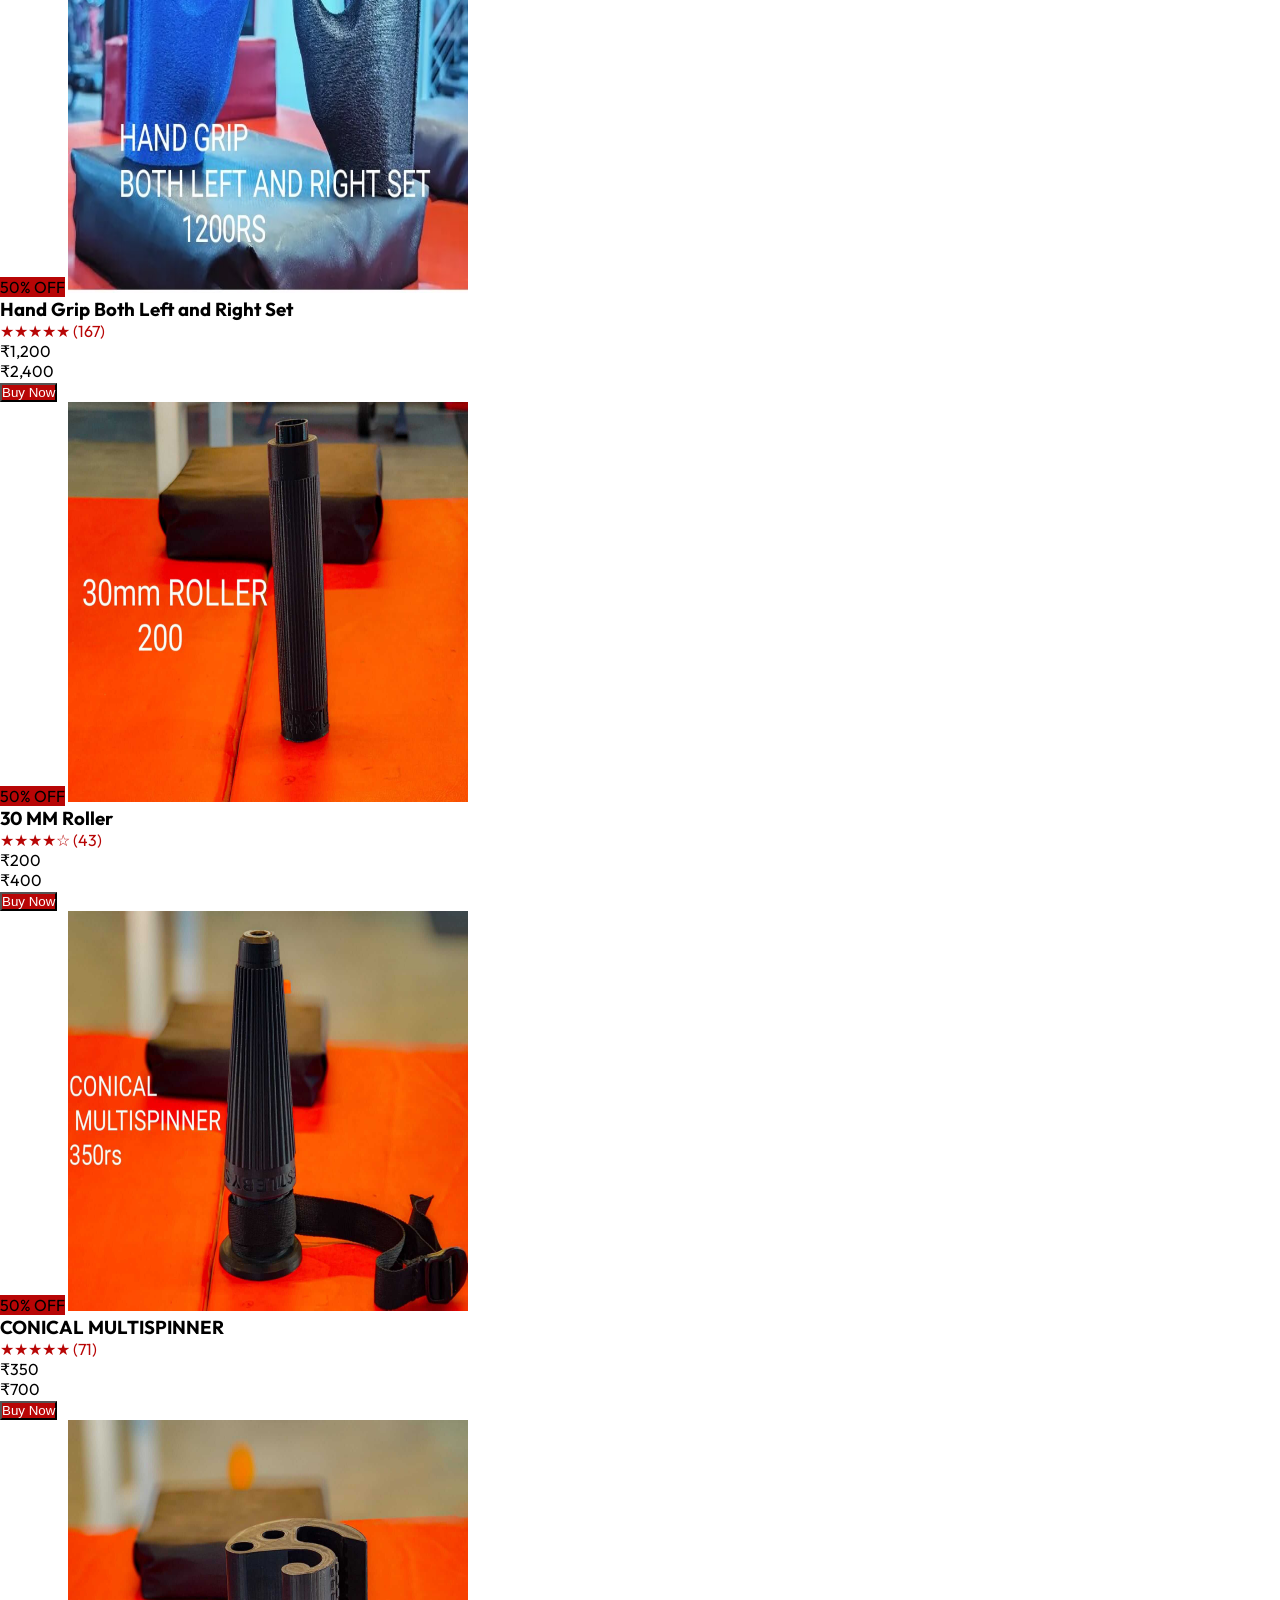
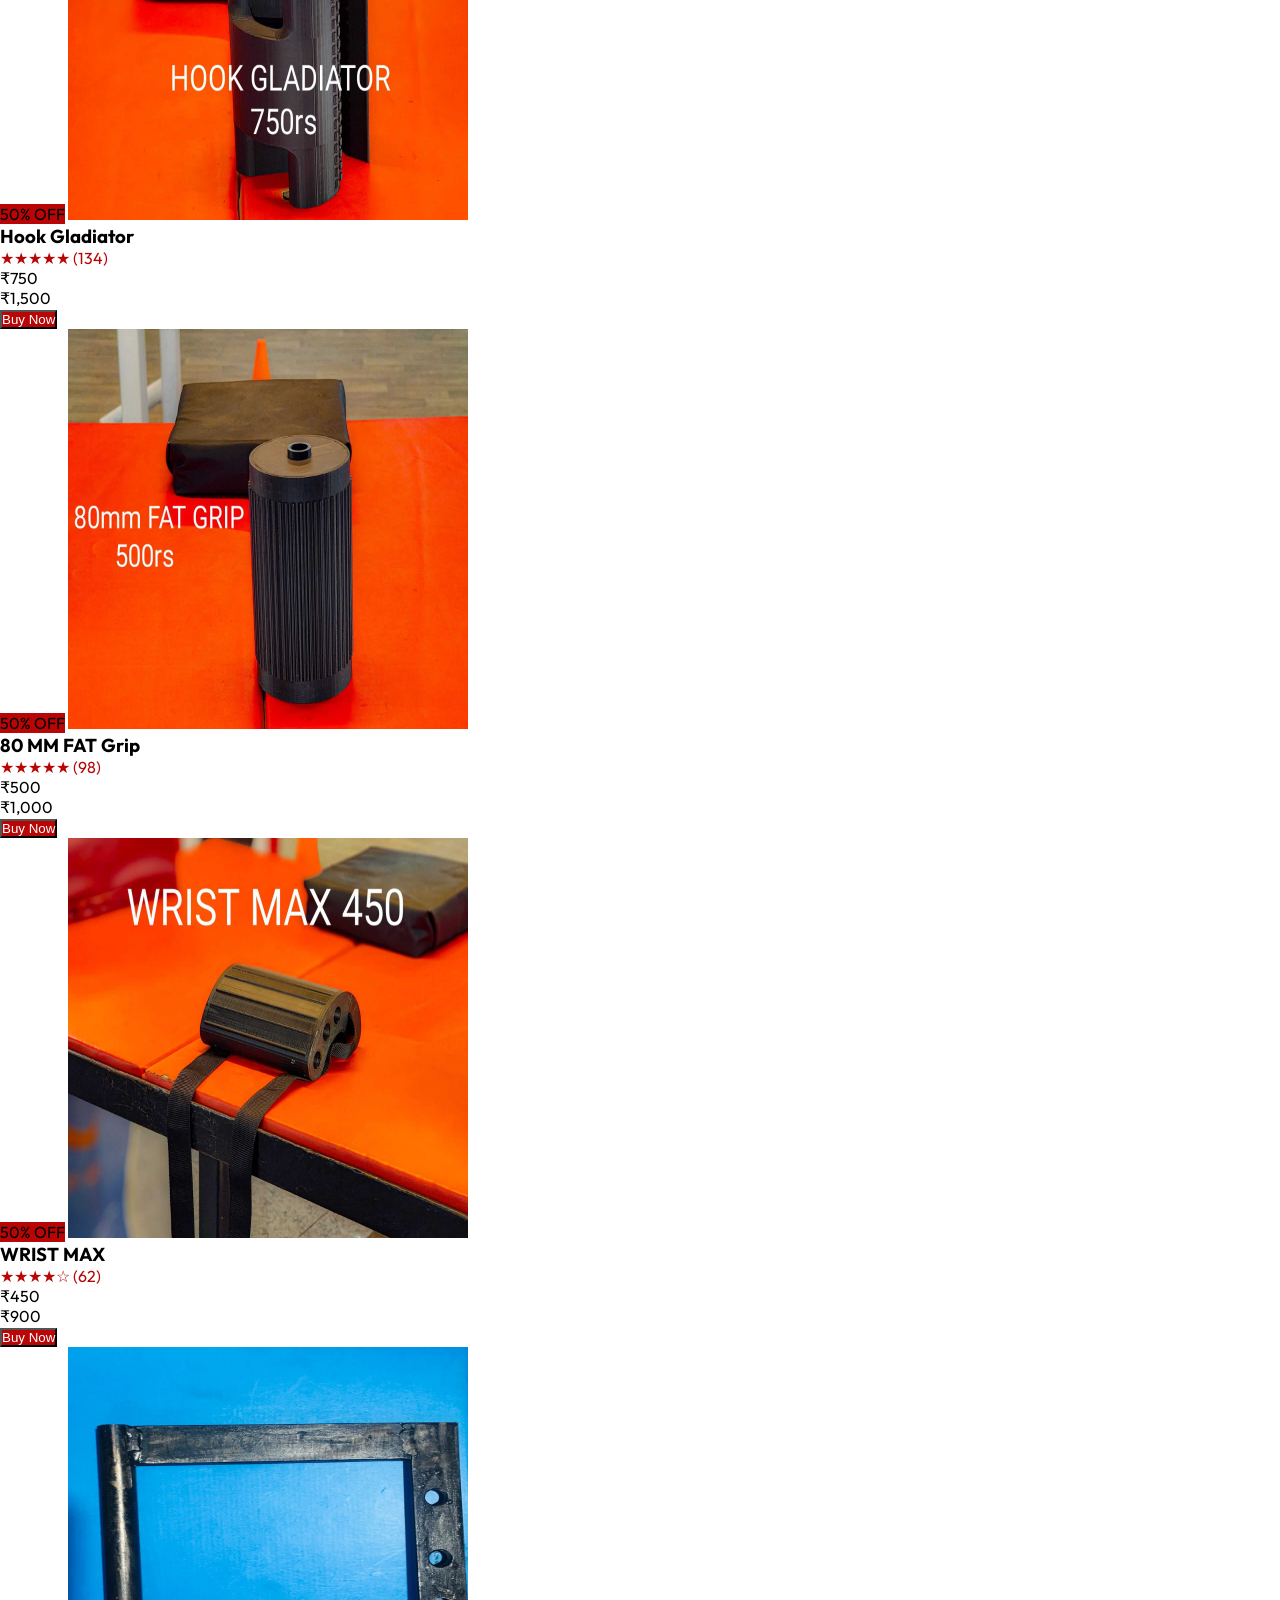
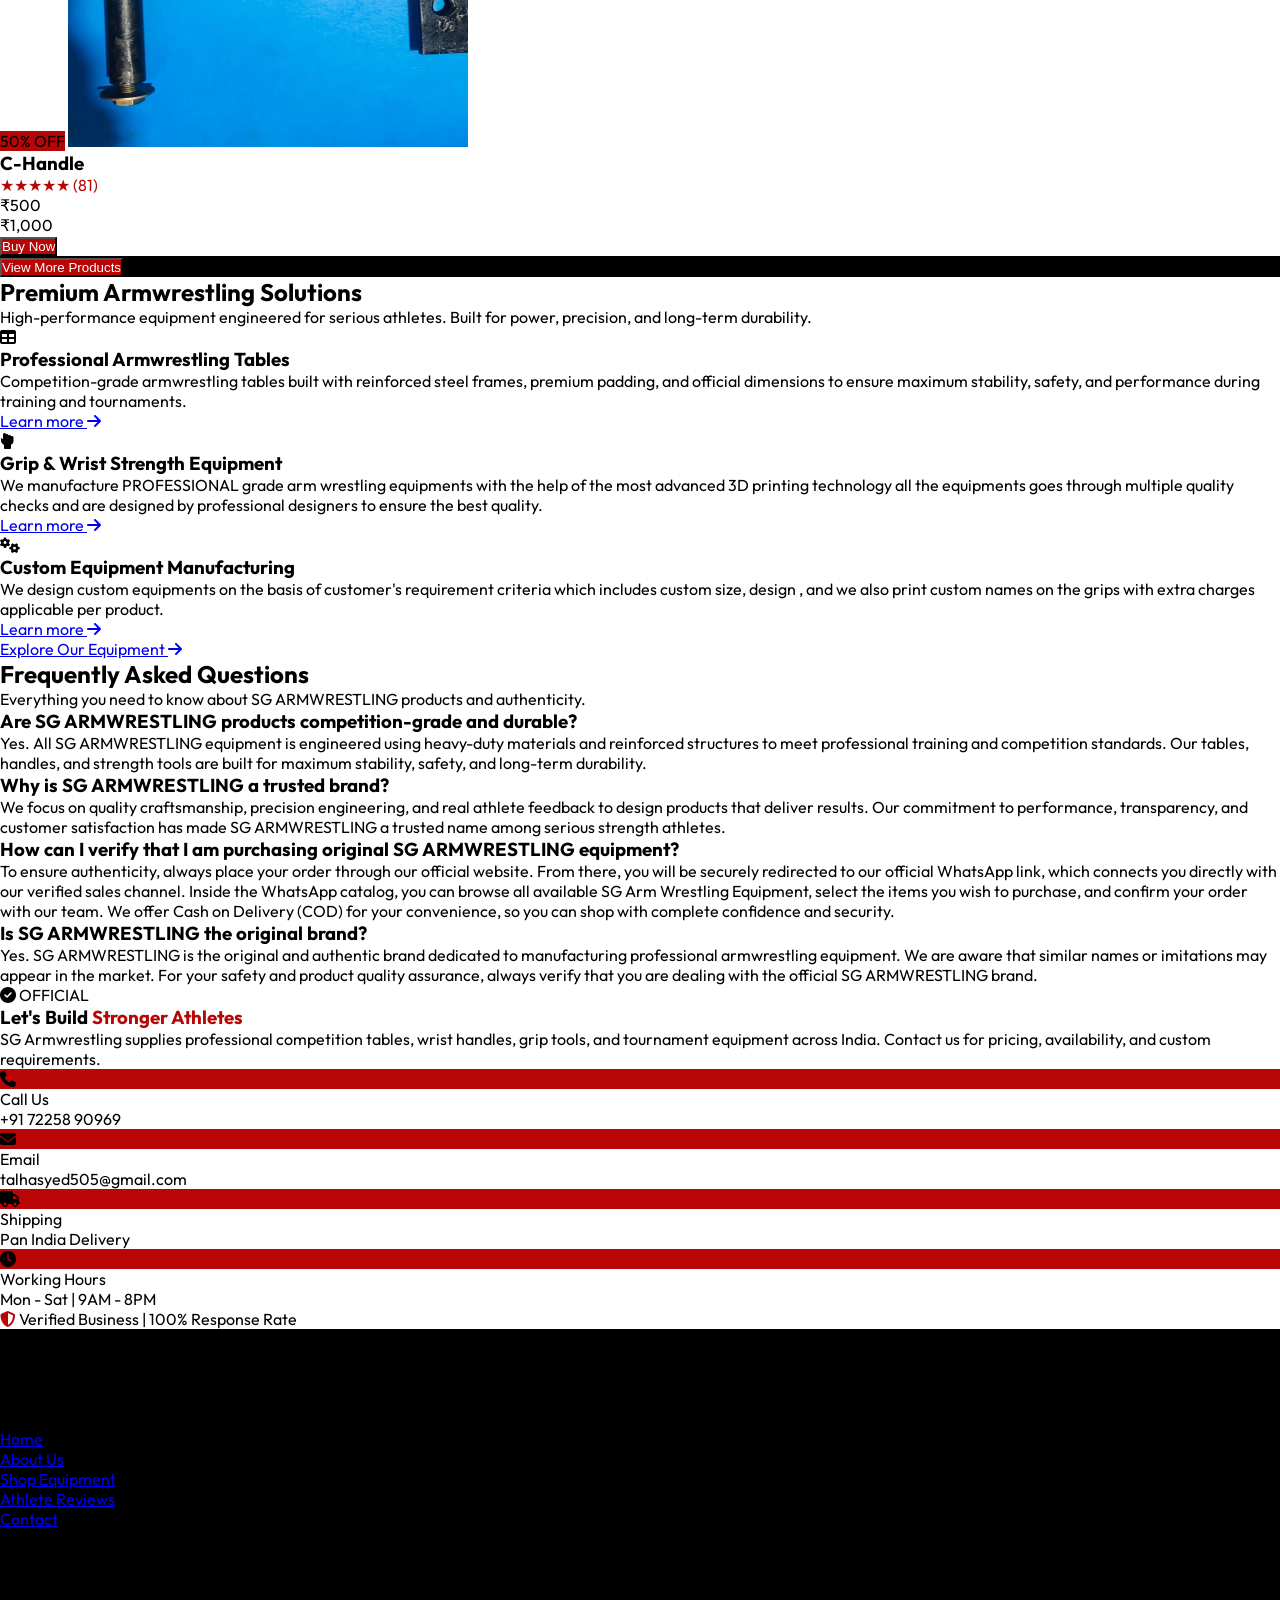
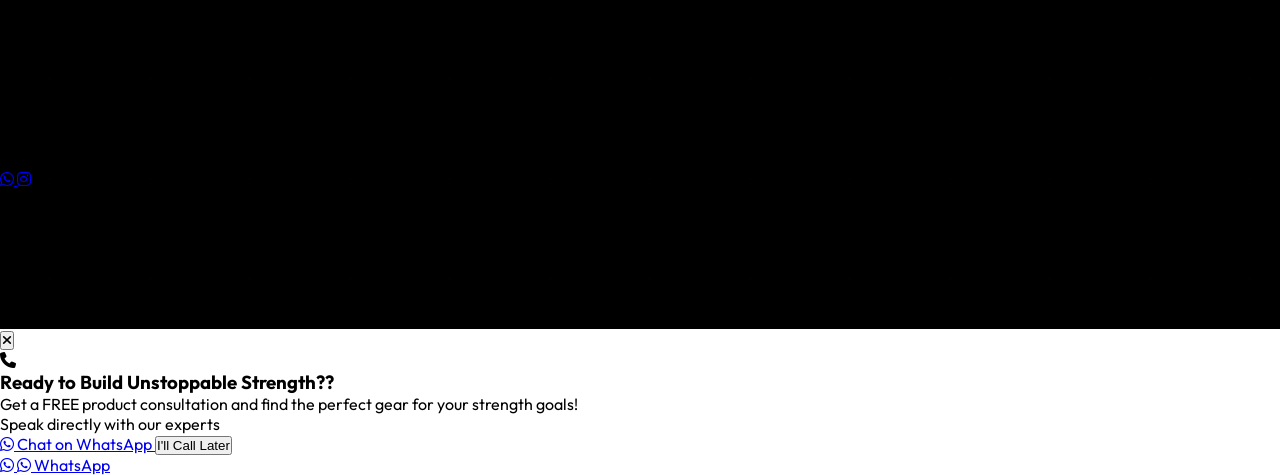
==== commit f762d378: "ready for the deplpoyement" ====
--- a/index.html
+++ b/index.html
@@ -1,14 +1,22 @@
 <!DOCTYPE html>
 <html lang="en">
 <head>
- <meta charset="utf-8" />
+<meta charset="utf-8" />
 <meta name="viewport" content="width=device-width, initial-scale=1" />
 
-<title>SG ARMWRESTLING — Professional Armwrestling Training & Strength Development</title>
-
-<meta name="description" content="SG ARMWRESTLING is dedicated to professional armwrestling training, strength development, grip power techniques, and competitive coaching. Join us to build dominance, endurance, and championship-level performance." />
-
-<link rel="canonical" href="https://shamvillkhan.github.io/SG/" />
+<!-- OPTIMIZED VERSION (Include keywords) -->
+<title>SG ARMWRESTLING: Buy Professional Armwrestling Equipment Online India | Grip Trainers, Tables & More</title>
+<meta name="description" content="Buy professional armwrestling equipment online in India. Shop grip trainers, wrist strengtheners, competition tables & more. 50% OFF + Cash on Delivery. Trusted by 1000+ athletes. Fast shipping across India." />
+<link rel="canonical" href="https://sgarmwrestling.netlify.app/" />
+
+<link rel="apple-touch-icon" sizes="180x180" href="/apple-touch-icon.png">
+<link rel="icon" type="image/png" sizes="32x32" href="/favicon-32x32.png">
+<link rel="icon" type="image/png" sizes="16x16" href="/favicon-16x16.png">
+<link rel="manifest" href="/site.webmanifest">
+<link rel="mask-icon" href="/safari-pinned-tab.svg" color="#ff0000">
+<meta name="msapplication-TileColor" content="#ff0000">
+<meta name="theme-color" content="#000000">
+<link rel="icon" href="/favicon.ico">
 
 <meta name="robots" content="index, follow, max-snippet:-1, max-image-preview:large, max-video-preview:-1" />
 
@@ -20,7 +28,7 @@
 <meta property="og:title" content="SG ARMWRESTLING — Train Like a Champion" />
 <meta property="og:description" content="Build elite arm strength, grip power, and competitive armwrestling skills with SG ARMWRESTLING. Professional coaching and advanced training programs." />
 <meta property="og:url" content="https://shamvillkhan.github.io/SG/" />
-<meta property="og:image" content="https://shamvillkhan.github.io/SG/image/hero.jpg" />
+<meta property="og:image" content="https://sgarmwrestling.netlify.app/image/SGLOGO.jpeg" />
 <meta property="og:image:alt" content="Professional armwrestling training and strength development by SG ARMWRESTLING" />
 <meta property="og:site_name" content="SG ARMWRESTLING" />
 
@@ -28,7 +36,7 @@
 <meta name="twitter:card" content="summary_large_image" />
 <meta name="twitter:title" content="SG ARMWRESTLING — Elevating Strength. Defining Champions." />
 <meta name="twitter:description" content="Professional armwrestling training, elite grip strength development, and championship-level coaching. Join SG ARMWRESTLING and dominate the table." />
-<meta name="twitter:image" content="https://shamvillkhan.github.io/SG/image/hero.jpg" />
+<meta name="twitter:image" content="https://sgarmwrestling.netlify.app/image/SGLOGO.jpeg" />
 <meta name="twitter:image:alt" content="Professional armwrestling training and competitive strength development by SG ARMWRESTLING" />
 
 
@@ -37,9 +45,9 @@
   "@context": "https://schema.org",
   "@type": "SportsOrganization",
   "name": "SG ARMWRESTLING",
-  "image": "https://shamvillkhan.github.io/SG/image/hero.jpg",
-  "@id": "https://shamvillkhan.github.io/SG/",
-  "url": "https://shamvillkhan.github.io/SG/",
+  "image": "https://shamvillkhan.github.io/SG/image/SGLOGO.jpeg",
+  "@id": "https://sgarmwrestling.netlify.app/",
+"url": "https://sgarmwrestling.netlify.app/",
   "telephone": "+91-7225890969",
   "email": "talhasyed505@gmail.com",
   "address": {
@@ -61,20 +69,17 @@
   "priceRange": "₹₹",
   "description": "SG ARMWRESTLING is a professional armwrestling training and strength development organization dedicated to building grip power, arm strength, endurance, and competitive champions.",
   "sameAs": [
-    "https://www.facebook.com/yourpage",
-    "https://www.instagram.com/sgarmwrestling",
-    "https://www.youtube.com/@sgarmwrestling"
+    "https://www.instagram.com/armwrestleby.sg",
+    
   ]
 }
 </script>
 
-
-  <link rel="icon" href="https://shamvillkhan.github.io/SG/favicon.ico" />
+<link rel="icon" href="favicon.ico" />
   <link href="https://fonts.googleapis.com/css2?family=Outfit:wght@300;400;500;600;700;800&display=swap" rel="stylesheet" />
   <link rel="stylesheet" href="https://cdnjs.cloudflare.com/ajax/libs/font-awesome/6.5.1/css/all.min.css" crossorigin="anonymous" />
   <script src="https://cdn.tailwindcss.com"></script>
 
-  <!-- External CSS Files -->
   <link rel="stylesheet" href="css/styles.css">
   <link rel="stylesheet" href="css/animations.css">
   <link rel="stylesheet" href="css/responsive.css">
@@ -84,7 +89,8 @@
   
 
 <body class="bg-gray-50" >
-
+<!-- H1 tag for SEO - Hidden but visible to search engines -->
+<h1 class="hidden" style="display:none;">SG ARMWRESTLING - India's #1 Professional Armwrestling Equipment Brand - Buy Grip Trainers, Wrist Strengtheners & Competition Tables Online with Cash on Delivery</h1>
 
  <div id="menu-overlay"></div>
 
@@ -153,16 +159,10 @@
 
   <div class="max-w-7xl mx-auto px-6">
 
-    <!-- Top Title -->
-   
-
-    <!-- Main Grid -->
+    
     <div class="grid md:grid-cols-2 gap-16 items-center">
 
-      <!-- Left Image -->
-      
-
-      <!-- Right Content -->
+    
       <div>
         <h3 class="text-3xl font-bold text-black mb-6"> <!-- CHANGED: text-gray-900 → text-black -->
           India's Trusted <span class="text-red-600">Armwrestling Equipment</span> Brand <!-- ADDED: Red accent -->
@@ -304,20 +304,35 @@
       <div class="w-20 h-1 bg-red-600 mx-auto mt-4 rounded-full"></div>
     </div>
 
- <!-- GRID -->
-<div class="grid grid-cols-2 md:grid-cols-3 lg:grid-cols-4 gap-4 md:gap-6">
-
-      
-
-      <!-- CARD 1 -->
-      <div class="bg-white rounded-lg overflow-hidden shadow-md relative">
-        <span class="absolute top-2 right-2 bg-red-600 text-white text-xs font-bold px-2 py-1 rounded-full">50% OFF</span>
-        <img src="image/product1.jpeg" class="w-full h-40 md:h-56 object-cover">
-        <div class="p-3">
-          <h3 class="text-sm font-bold text-gray-800">Y-Grip</h3>
-          <p class="text-yellow-500 text-xs">★★★★★ <span class="text-gray-500">(124)</span></p>
-          <div class="flex items-center gap-2 mt-1">
-            <p class="text-lg font-bold text-gray-800">₹350</p>
+    <!-- GRID -->
+    <div class="grid grid-cols-2 md:grid-cols-3 lg:grid-cols-4 gap-4 md:gap-6">
+
+      <!-- CARD 1 - Y-Grip -->
+      <div class="bg-white rounded-lg overflow-hidden shadow-md relative" itemscope itemtype="https://schema.org/Product">
+        <meta itemprop="brand" content="SG ARMWRESTLING">
+        <meta itemprop="sku" content="YG-001">
+        <meta itemprop="name" content="SG Y-Grip - Professional Grip Strengthener">
+        <span class="absolute top-2 right-2 bg-red-600 text-white text-xs font-bold px-2 py-1 rounded-full">50% OFF</span>
+        <img src="image/product1.jpeg" 
+             alt="SG Armwrestling Y-Grip - Professional grip strength trainer for arm wrestling - Buy online India"
+             class="w-full h-40 md:h-56 object-cover"
+             width="400"
+             height="400"
+             loading="lazy"
+             itemprop="image">
+        <div class="p-3">
+          <h3 class="text-sm font-bold text-gray-800" itemprop="name">Y-Grip</h3>
+          <div itemprop="aggregateRating" itemscope itemtype="https://schema.org/AggregateRating">
+            <meta itemprop="ratingValue" content="4.8">
+            <meta itemprop="reviewCount" content="124">
+            <p class="text-yellow-500 text-xs">★★★★★ <span class="text-gray-500">(124)</span></p>
+          </div>
+          <div class="flex items-center gap-2 mt-1" itemprop="offers" itemscope itemtype="https://schema.org/Offer">
+            <meta itemprop="price" content="350">
+            <meta itemprop="priceCurrency" content="INR">
+            <meta itemprop="availability" content="https://schema.org/InStock">
+            <meta itemprop="url" content="https://sgarmwrestling.netlify.app/#products">
+            <p class="text-lg font-bold text-gray-800" itemprop="price">₹350</p>
             <p class="text-sm text-gray-500 line-through">₹700</p>
           </div>
           <button onclick="buyOnWhatsApp(this)" data-name="Y-Grip" data-price="₹350"
@@ -325,15 +340,32 @@
         </div>
       </div>
 
-      <!-- CARD 2 -->
-      <div class="bg-white rounded-lg overflow-hidden shadow-md relative">
-        <span class="absolute top-2 right-2 bg-red-600 text-white text-xs font-bold px-2 py-1 rounded-full">50% OFF</span>
-        <img src="image/product17.jpeg" class="w-full h-40 md:h-56 object-cover">
-        <div class="p-3">
-          <h3 class="text-sm font-bold text-gray-800">Eccentric Grip</h3>
-          <p class="text-yellow-500 text-xs">★★★★★ <span class="text-gray-500">(89)</span></p>
-          <div class="flex items-center gap-2 mt-1">
-            <p class="text-lg font-bold text-gray-800">₹500</p>
+      <!-- CARD 2 - Eccentric Grip -->
+      <div class="bg-white rounded-lg overflow-hidden shadow-md relative" itemscope itemtype="https://schema.org/Product">
+        <meta itemprop="brand" content="SG ARMWRESTLING">
+        <meta itemprop="sku" content="EG-002">
+        <meta itemprop="name" content="SG Eccentric Grip - Wrist Strength Trainer">
+        <span class="absolute top-2 right-2 bg-red-600 text-white text-xs font-bold px-2 py-1 rounded-full">50% OFF</span>
+        <img src="image/product17.jpeg" 
+             alt="SG Armwrestling Eccentric Grip - Wrist strength trainer for arm wrestling - 50% off"
+             class="w-full h-40 md:h-56 object-cover"
+             width="400"
+             height="400"
+             loading="lazy"
+             itemprop="image">
+        <div class="p-3">
+          <h3 class="text-sm font-bold text-gray-800" itemprop="name">Eccentric Grip</h3>
+          <div itemprop="aggregateRating" itemscope itemtype="https://schema.org/AggregateRating">
+            <meta itemprop="ratingValue" content="4.7">
+            <meta itemprop="reviewCount" content="89">
+            <p class="text-yellow-500 text-xs">★★★★★ <span class="text-gray-500">(89)</span></p>
+          </div>
+          <div class="flex items-center gap-2 mt-1" itemprop="offers" itemscope itemtype="https://schema.org/Offer">
+            <meta itemprop="price" content="500">
+            <meta itemprop="priceCurrency" content="INR">
+            <meta itemprop="availability" content="https://schema.org/InStock">
+            <meta itemprop="url" content="https://sgarmwrestling.netlify.app/#products">
+            <p class="text-lg font-bold text-gray-800" itemprop="price">₹500</p>
             <p class="text-sm text-gray-500 line-through">₹1,000</p>
           </div>
           <button onclick="buyOnWhatsApp(this)" data-name="Eccentric Grip" data-price="₹500"
@@ -341,15 +373,32 @@
         </div>
       </div>
 
-      <!-- CARD 3 -->
-      <div class="bg-white rounded-lg overflow-hidden shadow-md relative">
-        <span class="absolute top-2 right-2 bg-red-600 text-white text-xs font-bold px-2 py-1 rounded-full">50% OFF</span>
-        <img src="image/product18.jpeg" class="w-full h-40 md:h-56 object-cover">
-        <div class="p-3">
-          <h3 class="text-sm font-bold text-gray-800">Hand Grip</h3>
-          <p class="text-yellow-500 text-xs">★★★★★ <span class="text-gray-500">(156)</span></p>
-          <div class="flex items-center gap-2 mt-1">
-            <p class="text-lg font-bold text-gray-800">₹700</p>
+      <!-- CARD 3 - Hand Grip -->
+      <div class="bg-white rounded-lg overflow-hidden shadow-md relative" itemscope itemtype="https://schema.org/Product">
+        <meta itemprop="brand" content="SG ARMWRESTLING">
+        <meta itemprop="sku" content="HG-003">
+        <meta itemprop="name" content="SG Hand Grip - Professional Grip Strengthener">
+        <span class="absolute top-2 right-2 bg-red-600 text-white text-xs font-bold px-2 py-1 rounded-full">50% OFF</span>
+        <img src="image/product18.jpeg" 
+             alt="SG Armwrestling Hand Grip - Professional grip strengthener for arm wrestling training"
+             class="w-full h-40 md:h-56 object-cover"
+             width="400"
+             height="400"
+             loading="lazy"
+             itemprop="image">
+        <div class="p-3">
+          <h3 class="text-sm font-bold text-gray-800" itemprop="name">Hand Grip</h3>
+          <div itemprop="aggregateRating" itemscope itemtype="https://schema.org/AggregateRating">
+            <meta itemprop="ratingValue" content="4.9">
+            <meta itemprop="reviewCount" content="156">
+            <p class="text-yellow-500 text-xs">★★★★★ <span class="text-gray-500">(156)</span></p>
+          </div>
+          <div class="flex items-center gap-2 mt-1" itemprop="offers" itemscope itemtype="https://schema.org/Offer">
+            <meta itemprop="price" content="700">
+            <meta itemprop="priceCurrency" content="INR">
+            <meta itemprop="availability" content="https://schema.org/InStock">
+            <meta itemprop="url" content="https://sgarmwrestling.netlify.app/#products">
+            <p class="text-lg font-bold text-gray-800" itemprop="price">₹700</p>
             <p class="text-sm text-gray-500 line-through">₹1,400</p>
           </div>
           <button onclick="buyOnWhatsApp(this)" data-name="Hand Grip" data-price="₹700"
@@ -357,15 +406,32 @@
         </div>
       </div>
 
-      <!-- CARD 4 -->
-      <div class="bg-white rounded-lg overflow-hidden shadow-md relative">
-        <span class="absolute top-2 right-2 bg-red-600 text-white text-xs font-bold px-2 py-1 rounded-full">50% OFF</span>
-        <img src="image/product19.jpeg" class="w-full h-40 md:h-56 object-cover">
-        <div class="p-3">
-          <h3 class="text-sm font-bold text-gray-800">Ultra Grip</h3>
-          <p class="text-yellow-500 text-xs">★★★★☆ <span class="text-gray-500">(67)</span></p>
-          <div class="flex items-center gap-2 mt-1">
-            <p class="text-lg font-bold text-gray-800">₹500</p>
+      <!-- CARD 4 - Ultra Grip -->
+      <div class="bg-white rounded-lg overflow-hidden shadow-md relative" itemscope itemtype="https://schema.org/Product">
+        <meta itemprop="brand" content="SG ARMWRESTLING">
+        <meta itemprop="sku" content="UG-004">
+        <meta itemprop="name" content="SG Ultra Grip - Advanced Grip Trainer">
+        <span class="absolute top-2 right-2 bg-red-600 text-white text-xs font-bold px-2 py-1 rounded-full">50% OFF</span>
+        <img src="image/product19.jpeg" 
+             alt="SG Armwrestling Ultra Grip - Advanced grip trainer for competitive arm wrestling"
+             class="w-full h-40 md:h-56 object-cover"
+             width="400"
+             height="400"
+             loading="lazy"
+             itemprop="image">
+        <div class="p-3">
+          <h3 class="text-sm font-bold text-gray-800" itemprop="name">Ultra Grip</h3>
+          <div itemprop="aggregateRating" itemscope itemtype="https://schema.org/AggregateRating">
+            <meta itemprop="ratingValue" content="4.5">
+            <meta itemprop="reviewCount" content="67">
+            <p class="text-yellow-500 text-xs">★★★★☆ <span class="text-gray-500">(67)</span></p>
+          </div>
+          <div class="flex items-center gap-2 mt-1" itemprop="offers" itemscope itemtype="https://schema.org/Offer">
+            <meta itemprop="price" content="500">
+            <meta itemprop="priceCurrency" content="INR">
+            <meta itemprop="availability" content="https://schema.org/InStock">
+            <meta itemprop="url" content="https://sgarmwrestling.netlify.app/#products">
+            <p class="text-lg font-bold text-gray-800" itemprop="price">₹500</p>
             <p class="text-sm text-gray-500 line-through">₹1,000</p>
           </div>
           <button onclick="buyOnWhatsApp(this)" data-name="Ultra Grip" data-price="₹500"
@@ -373,17 +439,32 @@
         </div>
       </div>
 
-      <!-- 🔴 HIDDEN PRODUCTS (INITIAL HIDE) -->
-
-      <!-- CARD 5 -->
-      <div class="bg-white rounded-lg overflow-hidden shadow-md hidden more-product relative">
-        <span class="absolute top-2 right-2 bg-red-600 text-white text-xs font-bold px-2 py-1 rounded-full">50% OFF</span>
-        <img src="image/product2.jpeg" class="w-full h-40 object-cover">
-        <div class="p-3">
-          <h3 class="text-sm font-bold text-gray-800">Anti Top Roll</h3>
-          <p class="text-yellow-500 text-xs">★★★★★ <span class="text-gray-500">(78)</span></p>
-          <div class="flex items-center gap-2 mt-1">
-            <p class="text-lg font-bold text-gray-800">₹500</p>
+      <!-- CARD 5 - Anti Top Roll -->
+      <div class="bg-white rounded-lg overflow-hidden shadow-md hidden more-product relative" itemscope itemtype="https://schema.org/Product">
+        <meta itemprop="brand" content="SG ARMWRESTLING">
+        <meta itemprop="sku" content="ATR-005">
+        <meta itemprop="name" content="SG Anti Top Roll - Arm Wrestling Training Tool">
+        <span class="absolute top-2 right-2 bg-red-600 text-white text-xs font-bold px-2 py-1 rounded-full">50% OFF</span>
+        <img src="image/product2.jpeg" 
+             alt="SG Armwrestling Anti Top Roll - Professional arm wrestling training tool for top roll defense"
+             class="w-full h-40 object-cover"
+             width="400"
+             height="400"
+             loading="lazy"
+             itemprop="image">
+        <div class="p-3">
+          <h3 class="text-sm font-bold text-gray-800" itemprop="name">Anti Top Roll</h3>
+          <div itemprop="aggregateRating" itemscope itemtype="https://schema.org/AggregateRating">
+            <meta itemprop="ratingValue" content="4.8">
+            <meta itemprop="reviewCount" content="78">
+            <p class="text-yellow-500 text-xs">★★★★★ <span class="text-gray-500">(78)</span></p>
+          </div>
+          <div class="flex items-center gap-2 mt-1" itemprop="offers" itemscope itemtype="https://schema.org/Offer">
+            <meta itemprop="price" content="500">
+            <meta itemprop="priceCurrency" content="INR">
+            <meta itemprop="availability" content="https://schema.org/InStock">
+            <meta itemprop="url" content="https://sgarmwrestling.netlify.app/#products">
+            <p class="text-lg font-bold text-gray-800" itemprop="price">₹500</p>
             <p class="text-sm text-gray-500 line-through">₹1,000</p>
           </div>
           <button onclick="buyOnWhatsApp(this)" data-name="Anti Top Roll" data-price="₹500"
@@ -391,15 +472,32 @@
         </div>
       </div>
 
-      <!-- CARD 6 -->
-      <div class="bg-white rounded-lg overflow-hidden shadow-md hidden more-product relative">
-        <span class="absolute top-2 right-2 bg-red-600 text-white text-xs font-bold px-2 py-1 rounded-full">50% OFF</span>
-        <img src="image/product3.jpeg" class="w-full h-40 object-cover">
-        <div class="p-3">
-          <h3 class="text-sm font-bold text-gray-800">Hand Pronation Granade</h3>
-          <p class="text-yellow-500 text-xs">★★★★☆ <span class="text-gray-500">(45)</span></p>
-          <div class="flex items-center gap-2 mt-1">
-            <p class="text-lg font-bold text-gray-800">₹150</p>
+      <!-- CARD 6 - Hand Pronation Granade -->
+      <div class="bg-white rounded-lg overflow-hidden shadow-md hidden more-product relative" itemscope itemtype="https://schema.org/Product">
+        <meta itemprop="brand" content="SG ARMWRESTLING">
+        <meta itemprop="sku" content="HPG-006">
+        <meta itemprop="name" content="SG Hand Pronation Granade - Wrist Pronation Trainer">
+        <span class="absolute top-2 right-2 bg-red-600 text-white text-xs font-bold px-2 py-1 rounded-full">50% OFF</span>
+        <img src="image/product3.jpeg" 
+             alt="SG Armwrestling Hand Pronation Granade - Wrist pronation strength trainer for arm wrestling"
+             class="w-full h-40 object-cover"
+             width="400"
+             height="400"
+             loading="lazy"
+             itemprop="image">
+        <div class="p-3">
+          <h3 class="text-sm font-bold text-gray-800" itemprop="name">Hand Pronation Granade</h3>
+          <div itemprop="aggregateRating" itemscope itemtype="https://schema.org/AggregateRating">
+            <meta itemprop="ratingValue" content="4.4">
+            <meta itemprop="reviewCount" content="45">
+            <p class="text-yellow-500 text-xs">★★★★☆ <span class="text-gray-500">(45)</span></p>
+          </div>
+          <div class="flex items-center gap-2 mt-1" itemprop="offers" itemscope itemtype="https://schema.org/Offer">
+            <meta itemprop="price" content="150">
+            <meta itemprop="priceCurrency" content="INR">
+            <meta itemprop="availability" content="https://schema.org/InStock">
+            <meta itemprop="url" content="https://sgarmwrestling.netlify.app/#products">
+            <p class="text-lg font-bold text-gray-800" itemprop="price">₹150</p>
             <p class="text-sm text-gray-500 line-through">₹300</p>
           </div>
           <button onclick="buyOnWhatsApp(this)" data-name="Hand Pronation Granade" data-price="₹150"
@@ -407,15 +505,32 @@
         </div>
       </div>
 
-      <!-- CARD 7 -->
-      <div class="bg-white rounded-lg overflow-hidden shadow-md hidden more-product relative">
-        <span class="absolute top-2 right-2 bg-red-600 text-white text-xs font-bold px-2 py-1 rounded-full">50% OFF</span>
-        <img src="image/product4.jpeg" class="w-full h-40 object-cover">
-        <div class="p-3">
-          <h3 class="text-sm font-bold text-gray-800">CRONICAL GRIP 30-60 MM</h3>
-          <p class="text-yellow-500 text-xs">★★★★★ <span class="text-gray-500">(112)</span></p>
-          <div class="flex items-center gap-2 mt-1">
-            <p class="text-lg font-bold text-gray-800">₹300</p>
+      <!-- CARD 7 - CRONICAL GRIP 30-60 MM -->
+      <div class="bg-white rounded-lg overflow-hidden shadow-md hidden more-product relative" itemscope itemtype="https://schema.org/Product">
+        <meta itemprop="brand" content="SG ARMWRESTLING">
+        <meta itemprop="sku" content="CG-007">
+        <meta itemprop="name" content="SG CRONICAL GRIP 30-60 MM - Adjustable Grip Trainer">
+        <span class="absolute top-2 right-2 bg-red-600 text-white text-xs font-bold px-2 py-1 rounded-full">50% OFF</span>
+        <img src="image/product4.jpeg" 
+             alt="SG Armwrestling CRONICAL GRIP 30-60 MM - Adjustable grip strength trainer for arm wrestling"
+             class="w-full h-40 object-cover"
+             width="400"
+             height="400"
+             loading="lazy"
+             itemprop="image">
+        <div class="p-3">
+          <h3 class="text-sm font-bold text-gray-800" itemprop="name">CRONICAL GRIP 30-60 MM</h3>
+          <div itemprop="aggregateRating" itemscope itemtype="https://schema.org/AggregateRating">
+            <meta itemprop="ratingValue" content="4.8">
+            <meta itemprop="reviewCount" content="112">
+            <p class="text-yellow-500 text-xs">★★★★★ <span class="text-gray-500">(112)</span></p>
+          </div>
+          <div class="flex items-center gap-2 mt-1" itemprop="offers" itemscope itemtype="https://schema.org/Offer">
+            <meta itemprop="price" content="300">
+            <meta itemprop="priceCurrency" content="INR">
+            <meta itemprop="availability" content="https://schema.org/InStock">
+            <meta itemprop="url" content="https://sgarmwrestling.netlify.app/#products">
+            <p class="text-lg font-bold text-gray-800" itemprop="price">₹300</p>
             <p class="text-sm text-gray-500 line-through">₹600</p>
           </div>
           <button onclick="buyOnWhatsApp(this)" data-name="CRONICAL GRIP 30-60 MM" data-price="₹300"
@@ -423,15 +538,32 @@
         </div>
       </div>
 
-      <!-- CARD 8 -->
-      <div class="bg-white rounded-lg overflow-hidden shadow-md hidden more-product relative">
-        <span class="absolute top-2 right-2 bg-red-600 text-white text-xs font-bold px-2 py-1 rounded-full">50% OFF</span>
-        <img src="image/product5.jpeg" class="w-full h-40 object-cover">
-        <div class="p-3">
-          <h3 class="text-sm font-bold text-gray-800">WRIST BALL</h3>
-          <p class="text-yellow-500 text-xs">★★★★☆ <span class="text-gray-500">(34)</span></p>
-          <div class="flex items-center gap-2 mt-1">
-            <p class="text-lg font-bold text-gray-800">₹150</p>
+      <!-- CARD 8 - WRIST BALL -->
+      <div class="bg-white rounded-lg overflow-hidden shadow-md hidden more-product relative" itemscope itemtype="https://schema.org/Product">
+        <meta itemprop="brand" content="SG ARMWRESTLING">
+        <meta itemprop="sku" content="WB-008">
+        <meta itemprop="name" content="SG WRIST BALL - Wrist Strengthener">
+        <span class="absolute top-2 right-2 bg-red-600 text-white text-xs font-bold px-2 py-1 rounded-full">50% OFF</span>
+        <img src="image/product5.jpeg" 
+             alt="SG Armwrestling WRIST BALL - Wrist strength trainer for arm wrestling"
+             class="w-full h-40 object-cover"
+             width="400"
+             height="400"
+             loading="lazy"
+             itemprop="image">
+        <div class="p-3">
+          <h3 class="text-sm font-bold text-gray-800" itemprop="name">WRIST BALL</h3>
+          <div itemprop="aggregateRating" itemscope itemtype="https://schema.org/AggregateRating">
+            <meta itemprop="ratingValue" content="4.3">
+            <meta itemprop="reviewCount" content="34">
+            <p class="text-yellow-500 text-xs">★★★★☆ <span class="text-gray-500">(34)</span></p>
+          </div>
+          <div class="flex items-center gap-2 mt-1" itemprop="offers" itemscope itemtype="https://schema.org/Offer">
+            <meta itemprop="price" content="150">
+            <meta itemprop="priceCurrency" content="INR">
+            <meta itemprop="availability" content="https://schema.org/InStock">
+            <meta itemprop="url" content="https://sgarmwrestling.netlify.app/#products">
+            <p class="text-lg font-bold text-gray-800" itemprop="price">₹150</p>
             <p class="text-sm text-gray-500 line-through">₹300</p>
           </div>
           <button onclick="buyOnWhatsApp(this)" data-name="WRIST BALL" data-price="₹150"
@@ -439,15 +571,32 @@
         </div>
       </div>
 
-      <!-- CARD 9 -->
-      <div class="bg-white rounded-lg overflow-hidden shadow-md hidden more-product relative">
-        <span class="absolute top-2 right-2 bg-red-600 text-white text-xs font-bold px-2 py-1 rounded-full">50% OFF</span>
-        <img src="image/product6.jpeg" class="w-full h-40 object-cover">
-        <div class="p-3">
-          <h3 class="text-sm font-bold text-gray-800">60 MM Centre Roller</h3>
-          <p class="text-yellow-500 text-xs">★★★★★ <span class="text-gray-500">(203)</span></p>
-          <div class="flex items-center gap-2 mt-1">
-            <p class="text-lg font-bold text-gray-800">₹300</p>
+      <!-- CARD 9 - 60 MM Centre Roller -->
+      <div class="bg-white rounded-lg overflow-hidden shadow-md hidden more-product relative" itemscope itemtype="https://schema.org/Product">
+        <meta itemprop="brand" content="SG ARMWRESTLING">
+        <meta itemprop="sku" content="CR-009">
+        <meta itemprop="name" content="SG 60 MM Centre Roller - Arm Wrestling Roller">
+        <span class="absolute top-2 right-2 bg-red-600 text-white text-xs font-bold px-2 py-1 rounded-full">50% OFF</span>
+        <img src="image/product6.jpeg" 
+             alt="SG Armwrestling 60 MM Centre Roller - Professional arm wrestling roller trainer"
+             class="w-full h-40 object-cover"
+             width="400"
+             height="400"
+             loading="lazy"
+             itemprop="image">
+        <div class="p-3">
+          <h3 class="text-sm font-bold text-gray-800" itemprop="name">60 MM Centre Roller</h3>
+          <div itemprop="aggregateRating" itemscope itemtype="https://schema.org/AggregateRating">
+            <meta itemprop="ratingValue" content="4.9">
+            <meta itemprop="reviewCount" content="203">
+            <p class="text-yellow-500 text-xs">★★★★★ <span class="text-gray-500">(203)</span></p>
+          </div>
+          <div class="flex items-center gap-2 mt-1" itemprop="offers" itemscope itemtype="https://schema.org/Offer">
+            <meta itemprop="price" content="300">
+            <meta itemprop="priceCurrency" content="INR">
+            <meta itemprop="availability" content="https://schema.org/InStock">
+            <meta itemprop="url" content="https://sgarmwrestling.netlify.app/#products">
+            <p class="text-lg font-bold text-gray-800" itemprop="price">₹300</p>
             <p class="text-sm text-gray-500 line-through">₹600</p>
           </div>
           <button onclick="buyOnWhatsApp(this)" data-name="60 MM Centre Roller" data-price="₹300"
@@ -455,15 +604,32 @@
         </div>
       </div>
 
-      <!-- CARD 10 -->
-      <div class="bg-white rounded-lg overflow-hidden shadow-md hidden more-product relative">
-        <span class="absolute top-2 right-2 bg-red-600 text-white text-xs font-bold px-2 py-1 rounded-full">50% OFF</span>
-        <img src="image/product7.jpeg" class="w-full h-40 object-cover">
-        <div class="p-3">
-          <h3 class="text-sm font-bold text-gray-800">4 Hole Multi Purpose 60 MM</h3>
-          <p class="text-yellow-500 text-xs">★★★★★ <span class="text-gray-500">(92)</span></p>
-          <div class="flex items-center gap-2 mt-1">
-            <p class="text-lg font-bold text-gray-800">₹300</p>
+      <!-- CARD 10 - 4 Hole Multi Purpose 60 MM -->
+      <div class="bg-white rounded-lg overflow-hidden shadow-md hidden more-product relative" itemscope itemtype="https://schema.org/Product">
+        <meta itemprop="brand" content="SG ARMWRESTLING">
+        <meta itemprop="sku" content="MP-010">
+        <meta itemprop="name" content="SG 4 Hole Multi Purpose 60 MM - Versatile Grip Trainer">
+        <span class="absolute top-2 right-2 bg-red-600 text-white text-xs font-bold px-2 py-1 rounded-full">50% OFF</span>
+        <img src="image/product7.jpeg" 
+             alt="SG Armwrestling 4 Hole Multi Purpose 60 MM - Versatile grip trainer for multiple exercises"
+             class="w-full h-40 object-cover"
+             width="400"
+             height="400"
+             loading="lazy"
+             itemprop="image">
+        <div class="p-3">
+          <h3 class="text-sm font-bold text-gray-800" itemprop="name">4 Hole Multi Purpose 60 MM</h3>
+          <div itemprop="aggregateRating" itemscope itemtype="https://schema.org/AggregateRating">
+            <meta itemprop="ratingValue" content="4.7">
+            <meta itemprop="reviewCount" content="92">
+            <p class="text-yellow-500 text-xs">★★★★★ <span class="text-gray-500">(92)</span></p>
+          </div>
+          <div class="flex items-center gap-2 mt-1" itemprop="offers" itemscope itemtype="https://schema.org/Offer">
+            <meta itemprop="price" content="300">
+            <meta itemprop="priceCurrency" content="INR">
+            <meta itemprop="availability" content="https://schema.org/InStock">
+            <meta itemprop="url" content="https://sgarmwrestling.netlify.app/#products">
+            <p class="text-lg font-bold text-gray-800" itemprop="price">₹300</p>
             <p class="text-sm text-gray-500 line-through">₹600</p>
           </div>
           <button onclick="buyOnWhatsApp(this)" data-name="4 Hole Multi Purpose 60 MM" data-price="₹300"
@@ -471,15 +637,32 @@
         </div>
       </div>
 
-      <!-- CARD 11 -->
-      <div class="bg-white rounded-lg overflow-hidden shadow-md hidden more-product relative">
-        <span class="absolute top-2 right-2 bg-red-600 text-white text-xs font-bold px-2 py-1 rounded-full">50% OFF</span>
-        <img src="image/product8.jpeg" class="w-full h-40 object-cover">
-        <div class="p-3">
-          <h3 class="text-sm font-bold text-gray-800">Multi Spinner</h3>
-          <p class="text-yellow-500 text-xs">★★★★☆ <span class="text-gray-500">(56)</span></p>
-          <div class="flex items-center gap-2 mt-1">
-            <p class="text-lg font-bold text-gray-800">₹450</p>
+      <!-- CARD 11 - Multi Spinner -->
+      <div class="bg-white rounded-lg overflow-hidden shadow-md hidden more-product relative" itemscope itemtype="https://schema.org/Product">
+        <meta itemprop="brand" content="SG ARMWRESTLING">
+        <meta itemprop="sku" content="MS-011">
+        <meta itemprop="name" content="SG Multi Spinner - Rotational Strength Trainer">
+        <span class="absolute top-2 right-2 bg-red-600 text-white text-xs font-bold px-2 py-1 rounded-full">50% OFF</span>
+        <img src="image/product8.jpeg" 
+             alt="SG Armwrestling Multi Spinner - Rotational strength trainer for arm wrestling"
+             class="w-full h-40 object-cover"
+             width="400"
+             height="400"
+             loading="lazy"
+             itemprop="image">
+        <div class="p-3">
+          <h3 class="text-sm font-bold text-gray-800" itemprop="name">Multi Spinner</h3>
+          <div itemprop="aggregateRating" itemscope itemtype="https://schema.org/AggregateRating">
+            <meta itemprop="ratingValue" content="4.5">
+            <meta itemprop="reviewCount" content="56">
+            <p class="text-yellow-500 text-xs">★★★★☆ <span class="text-gray-500">(56)</span></p>
+          </div>
+          <div class="flex items-center gap-2 mt-1" itemprop="offers" itemscope itemtype="https://schema.org/Offer">
+            <meta itemprop="price" content="450">
+            <meta itemprop="priceCurrency" content="INR">
+            <meta itemprop="availability" content="https://schema.org/InStock">
+            <meta itemprop="url" content="https://sgarmwrestling.netlify.app/#products">
+            <p class="text-lg font-bold text-gray-800" itemprop="price">₹450</p>
             <p class="text-sm text-gray-500 line-through">₹900</p>
           </div>
           <button onclick="buyOnWhatsApp(this)" data-name="Multi Spinner" data-price="₹450"
@@ -487,17 +670,32 @@
         </div>
       </div>
 
-      
-
-      <!-- CARD 13 -->
-      <div class="bg-white rounded-lg overflow-hidden shadow-md hidden more-product relative">
-        <span class="absolute top-2 right-2 bg-red-600 text-white text-xs font-bold px-2 py-1 rounded-full">50% OFF</span>
-        <img src="image/product10.jpeg" class="w-full h-40 object-cover">
-        <div class="p-3">
-          <h3 class="text-sm font-bold text-gray-800">Hand Grip Both Left and Right Set</h3>
-          <p class="text-yellow-500 text-xs">★★★★★ <span class="text-gray-500">(167)</span></p>
-          <div class="flex items-center gap-2 mt-1">
-            <p class="text-lg font-bold text-gray-800">₹1,200</p>
+      <!-- CARD 13 - Hand Grip Both Left and Right Set -->
+      <div class="bg-white rounded-lg overflow-hidden shadow-md hidden more-product relative" itemscope itemtype="https://schema.org/Product">
+        <meta itemprop="brand" content="SG ARMWRESTLING">
+        <meta itemprop="sku" content="HGS-013">
+        <meta itemprop="name" content="SG Hand Grip Both Left and Right Set - Complete Grip Set">
+        <span class="absolute top-2 right-2 bg-red-600 text-white text-xs font-bold px-2 py-1 rounded-full">50% OFF</span>
+        <img src="image/product10.jpeg" 
+             alt="SG Armwrestling Hand Grip Both Left and Right Set - Complete grip trainer set for both hands"
+             class="w-full h-40 object-cover"
+             width="400"
+             height="400"
+             loading="lazy"
+             itemprop="image">
+        <div class="p-3">
+          <h3 class="text-sm font-bold text-gray-800" itemprop="name">Hand Grip Both Left and Right Set</h3>
+          <div itemprop="aggregateRating" itemscope itemtype="https://schema.org/AggregateRating">
+            <meta itemprop="ratingValue" content="4.9">
+            <meta itemprop="reviewCount" content="167">
+            <p class="text-yellow-500 text-xs">★★★★★ <span class="text-gray-500">(167)</span></p>
+          </div>
+          <div class="flex items-center gap-2 mt-1" itemprop="offers" itemscope itemtype="https://schema.org/Offer">
+            <meta itemprop="price" content="1200">
+            <meta itemprop="priceCurrency" content="INR">
+            <meta itemprop="availability" content="https://schema.org/InStock">
+            <meta itemprop="url" content="https://sgarmwrestling.netlify.app/#products">
+            <p class="text-lg font-bold text-gray-800" itemprop="price">₹1,200</p>
             <p class="text-sm text-gray-500 line-through">₹2,400</p>
           </div>
           <button onclick="buyOnWhatsApp(this)" data-name="Hand Grip Both Left and Right Set" data-price="₹1,200"
@@ -505,15 +703,32 @@
         </div>
       </div>
 
-      <!-- CARD 14 -->
-      <div class="bg-white rounded-lg overflow-hidden shadow-md hidden more-product relative">
-        <span class="absolute top-2 right-2 bg-red-600 text-white text-xs font-bold px-2 py-1 rounded-full">50% OFF</span>
-        <img src="image/product11.jpeg" class="w-full h-40 object-cover">
-        <div class="p-3">
-          <h3 class="text-sm font-bold text-gray-800">30 MM Roller</h3>
-          <p class="text-yellow-500 text-xs">★★★★☆ <span class="text-gray-500">(43)</span></p>
-          <div class="flex items-center gap-2 mt-1">
-            <p class="text-lg font-bold text-gray-800">₹200</p>
+      <!-- CARD 14 - 30 MM Roller -->
+      <div class="bg-white rounded-lg overflow-hidden shadow-md hidden more-product relative" itemscope itemtype="https://schema.org/Product">
+        <meta itemprop="brand" content="SG ARMWRESTLING">
+        <meta itemprop="sku" content="R30-014">
+        <meta itemprop="name" content="SG 30 MM Roller - Small Grip Roller">
+        <span class="absolute top-2 right-2 bg-red-600 text-white text-xs font-bold px-2 py-1 rounded-full">50% OFF</span>
+        <img src="image/product11.jpeg" 
+             alt="SG Armwrestling 30 MM Roller - Small diameter grip roller for finger strength"
+             class="w-full h-40 object-cover"
+             width="400"
+             height="400"
+             loading="lazy"
+             itemprop="image">
+        <div class="p-3">
+          <h3 class="text-sm font-bold text-gray-800" itemprop="name">30 MM Roller</h3>
+          <div itemprop="aggregateRating" itemscope itemtype="https://schema.org/AggregateRating">
+            <meta itemprop="ratingValue" content="4.4">
+            <meta itemprop="reviewCount" content="43">
+            <p class="text-yellow-500 text-xs">★★★★☆ <span class="text-gray-500">(43)</span></p>
+          </div>
+          <div class="flex items-center gap-2 mt-1" itemprop="offers" itemscope itemtype="https://schema.org/Offer">
+            <meta itemprop="price" content="200">
+            <meta itemprop="priceCurrency" content="INR">
+            <meta itemprop="availability" content="https://schema.org/InStock">
+            <meta itemprop="url" content="https://sgarmwrestling.netlify.app/#products">
+            <p class="text-lg font-bold text-gray-800" itemprop="price">₹200</p>
             <p class="text-sm text-gray-500 line-through">₹400</p>
           </div>
           <button onclick="buyOnWhatsApp(this)" data-name="30 MM Roller" data-price="₹200"
@@ -521,15 +736,32 @@
         </div>
       </div>
 
-      <!-- CARD 15 -->
-      <div class="bg-white rounded-lg overflow-hidden shadow-md hidden more-product relative">
-        <span class="absolute top-2 right-2 bg-red-600 text-white text-xs font-bold px-2 py-1 rounded-full">50% OFF</span>
-        <img src="image/product12.jpeg" class="w-full h-40 object-cover">
-        <div class="p-3">
-          <h3 class="text-sm font-bold text-gray-800">CONICAL MULTISPINNER</h3>
-          <p class="text-yellow-500 text-xs">★★★★★ <span class="text-gray-500">(71)</span></p>
-          <div class="flex items-center gap-2 mt-1">
-            <p class="text-lg font-bold text-gray-800">₹350</p>
+      <!-- CARD 15 - CONICAL MULTISPINNER -->
+      <div class="bg-white rounded-lg overflow-hidden shadow-md hidden more-product relative" itemscope itemtype="https://schema.org/Product">
+        <meta itemprop="brand" content="SG ARMWRESTLING">
+        <meta itemprop="sku" content="CMS-015">
+        <meta itemprop="name" content="SG CONICAL MULTISPINNER - Conical Spinner Trainer">
+        <span class="absolute top-2 right-2 bg-red-600 text-white text-xs font-bold px-2 py-1 rounded-full">50% OFF</span>
+        <img src="image/product12.jpeg" 
+             alt="SG Armwrestling CONICAL MULTISPINNER - Conical spinner for rotational strength training"
+             class="w-full h-40 object-cover"
+             width="400"
+             height="400"
+             loading="lazy"
+             itemprop="image">
+        <div class="p-3">
+          <h3 class="text-sm font-bold text-gray-800" itemprop="name">CONICAL MULTISPINNER</h3>
+          <div itemprop="aggregateRating" itemscope itemtype="https://schema.org/AggregateRating">
+            <meta itemprop="ratingValue" content="4.7">
+            <meta itemprop="reviewCount" content="71">
+            <p class="text-yellow-500 text-xs">★★★★★ <span class="text-gray-500">(71)</span></p>
+          </div>
+          <div class="flex items-center gap-2 mt-1" itemprop="offers" itemscope itemtype="https://schema.org/Offer">
+            <meta itemprop="price" content="350">
+            <meta itemprop="priceCurrency" content="INR">
+            <meta itemprop="availability" content="https://schema.org/InStock">
+            <meta itemprop="url" content="https://sgarmwrestling.netlify.app/#products">
+            <p class="text-lg font-bold text-gray-800" itemprop="price">₹350</p>
             <p class="text-sm text-gray-500 line-through">₹700</p>
           </div>
           <button onclick="buyOnWhatsApp(this)" data-name="CONICAL MULTISPINNER" data-price="₹350"
@@ -537,15 +769,32 @@
         </div>
       </div>
 
-      <!-- CARD 16 -->
-      <div class="bg-white rounded-lg overflow-hidden shadow-md hidden more-product relative">
-        <span class="absolute top-2 right-2 bg-red-600 text-white text-xs font-bold px-2 py-1 rounded-full">50% OFF</span>
-        <img src="image/product13.jpeg" class="w-full h-40 object-cover">
-        <div class="p-3">
-          <h3 class="text-sm font-bold text-gray-800">Hook Gladiator</h3>
-          <p class="text-yellow-500 text-xs">★★★★★ <span class="text-gray-500">(134)</span></p>
-          <div class="flex items-center gap-2 mt-1">
-            <p class="text-lg font-bold text-gray-800">₹750</p>
+      <!-- CARD 16 - Hook Gladiator -->
+      <div class="bg-white rounded-lg overflow-hidden shadow-md hidden more-product relative" itemscope itemtype="https://schema.org/Product">
+        <meta itemprop="brand" content="SG ARMWRESTLING">
+        <meta itemprop="sku" content="HG-016">
+        <meta itemprop="name" content="SG Hook Gladiator - Hook Strength Trainer">
+        <span class="absolute top-2 right-2 bg-red-600 text-white text-xs font-bold px-2 py-1 rounded-full">50% OFF</span>
+        <img src="image/product13.jpeg" 
+             alt="SG Armwrestling Hook Gladiator - Hook strength trainer for arm wrestling"
+             class="w-full h-40 object-cover"
+             width="400"
+             height="400"
+             loading="lazy"
+             itemprop="image">
+        <div class="p-3">
+          <h3 class="text-sm font-bold text-gray-800" itemprop="name">Hook Gladiator</h3>
+          <div itemprop="aggregateRating" itemscope itemtype="https://schema.org/AggregateRating">
+            <meta itemprop="ratingValue" content="4.8">
+            <meta itemprop="reviewCount" content="134">
+            <p class="text-yellow-500 text-xs">★★★★★ <span class="text-gray-500">(134)</span></p>
+          </div>
+          <div class="flex items-center gap-2 mt-1" itemprop="offers" itemscope itemtype="https://schema.org/Offer">
+            <meta itemprop="price" content="750">
+            <meta itemprop="priceCurrency" content="INR">
+            <meta itemprop="availability" content="https://schema.org/InStock">
+            <meta itemprop="url" content="https://sgarmwrestling.netlify.app/#products">
+            <p class="text-lg font-bold text-gray-800" itemprop="price">₹750</p>
             <p class="text-sm text-gray-500 line-through">₹1,500</p>
           </div>
           <button onclick="buyOnWhatsApp(this)" data-name="Hook Gladiator" data-price="₹750"
@@ -553,15 +802,32 @@
         </div>
       </div>
 
-      <!-- CARD 17 -->
-      <div class="bg-white rounded-lg overflow-hidden shadow-md hidden more-product relative">
-        <span class="absolute top-2 right-2 bg-red-600 text-white text-xs font-bold px-2 py-1 rounded-full">50% OFF</span>
-        <img src="image/product14.jpeg" class="w-full h-40 object-cover">
-        <div class="p-3">
-          <h3 class="text-sm font-bold text-gray-800">80 MM FAT Grip</h3>
-          <p class="text-yellow-500 text-xs">★★★★★ <span class="text-gray-500">(98)</span></p>
-          <div class="flex items-center gap-2 mt-1">
-            <p class="text-lg font-bold text-gray-800">₹500</p>
+      <!-- CARD 17 - 80 MM FAT Grip -->
+      <div class="bg-white rounded-lg overflow-hidden shadow-md hidden more-product relative" itemscope itemtype="https://schema.org/Product">
+        <meta itemprop="brand" content="SG ARMWRESTLING">
+        <meta itemprop="sku" content="FG-017">
+        <meta itemprop="name" content="SG 80 MM FAT Grip - Large Diameter Grip Trainer">
+        <span class="absolute top-2 right-2 bg-red-600 text-white text-xs font-bold px-2 py-1 rounded-full">50% OFF</span>
+        <img src="image/product14.jpeg" 
+             alt="SG Armwrestling 80 MM FAT Grip - Large diameter fat grip for advanced grip strength"
+             class="w-full h-40 object-cover"
+             width="400"
+             height="400"
+             loading="lazy"
+             itemprop="image">
+        <div class="p-3">
+          <h3 class="text-sm font-bold text-gray-800" itemprop="name">80 MM FAT Grip</h3>
+          <div itemprop="aggregateRating" itemscope itemtype="https://schema.org/AggregateRating">
+            <meta itemprop="ratingValue" content="4.8">
+            <meta itemprop="reviewCount" content="98">
+            <p class="text-yellow-500 text-xs">★★★★★ <span class="text-gray-500">(98)</span></p>
+          </div>
+          <div class="flex items-center gap-2 mt-1" itemprop="offers" itemscope itemtype="https://schema.org/Offer">
+            <meta itemprop="price" content="500">
+            <meta itemprop="priceCurrency" content="INR">
+            <meta itemprop="availability" content="https://schema.org/InStock">
+            <meta itemprop="url" content="https://sgarmwrestling.netlify.app/#products">
+            <p class="text-lg font-bold text-gray-800" itemprop="price">₹500</p>
             <p class="text-sm text-gray-500 line-through">₹1,000</p>
           </div>
           <button onclick="buyOnWhatsApp(this)" data-name="80 MM FAT Grip" data-price="₹500"
@@ -569,15 +835,32 @@
         </div>
       </div>
 
-      <!-- CARD 18 -->
-      <div class="bg-white rounded-lg overflow-hidden shadow-md hidden more-product relative">
-        <span class="absolute top-2 right-2 bg-red-600 text-white text-xs font-bold px-2 py-1 rounded-full">50% OFF</span>
-        <img src="image/product15.jpeg" class="w-full h-40 object-cover">
-        <div class="p-3">
-          <h3 class="text-sm font-bold text-gray-800">WRIST MAX</h3>
-          <p class="text-yellow-500 text-xs">★★★★☆ <span class="text-gray-500">(62)</span></p>
-          <div class="flex items-center gap-2 mt-1">
-            <p class="text-lg font-bold text-gray-800">₹450</p>
+      <!-- CARD 18 - WRIST MAX -->
+      <div class="bg-white rounded-lg overflow-hidden shadow-md hidden more-product relative" itemscope itemtype="https://schema.org/Product">
+        <meta itemprop="brand" content="SG ARMWRESTLING">
+        <meta itemprop="sku" content="WM-018">
+        <meta itemprop="name" content="SG WRIST MAX - Advanced Wrist Trainer">
+        <span class="absolute top-2 right-2 bg-red-600 text-white text-xs font-bold px-2 py-1 rounded-full">50% OFF</span>
+        <img src="image/product15.jpeg" 
+             alt="SG Armwrestling WRIST MAX - Advanced wrist strength trainer for arm wrestling"
+             class="w-full h-40 object-cover"
+             width="400"
+             height="400"
+             loading="lazy"
+             itemprop="image">
+        <div class="p-3">
+          <h3 class="text-sm font-bold text-gray-800" itemprop="name">WRIST MAX</h3>
+          <div itemprop="aggregateRating" itemscope itemtype="https://schema.org/AggregateRating">
+            <meta itemprop="ratingValue" content="4.5">
+            <meta itemprop="reviewCount" content="62">
+            <p class="text-yellow-500 text-xs">★★★★☆ <span class="text-gray-500">(62)</span></p>
+          </div>
+          <div class="flex items-center gap-2 mt-1" itemprop="offers" itemscope itemtype="https://schema.org/Offer">
+            <meta itemprop="price" content="450">
+            <meta itemprop="priceCurrency" content="INR">
+            <meta itemprop="availability" content="https://schema.org/InStock">
+            <meta itemprop="url" content="https://sgarmwrestling.netlify.app/#products">
+            <p class="text-lg font-bold text-gray-800" itemprop="price">₹450</p>
             <p class="text-sm text-gray-500 line-through">₹900</p>
           </div>
           <button onclick="buyOnWhatsApp(this)" data-name="WRIST MAX" data-price="₹450"
@@ -585,15 +868,32 @@
         </div>
       </div>
 
-      <!-- CARD 19 -->
-      <div class="bg-white rounded-lg overflow-hidden shadow-md hidden more-product relative">
-        <span class="absolute top-2 right-2 bg-red-600 text-white text-xs font-bold px-2 py-1 rounded-full">50% OFF</span>
-        <img src="image/product16.jpeg" class="w-full h-40 object-cover">
-        <div class="p-3">
-          <h3 class="text-sm font-bold text-gray-800">C-Handle</h3>
-          <p class="text-yellow-500 text-xs">★★★★★ <span class="text-gray-500">(81)</span></p>
-          <div class="flex items-center gap-2 mt-1">
-            <p class="text-lg font-bold text-gray-800">₹500</p>
+      <!-- CARD 19 - C-Handle -->
+      <div class="bg-white rounded-lg overflow-hidden shadow-md hidden more-product relative" itemscope itemtype="https://schema.org/Product">
+        <meta itemprop="brand" content="SG ARMWRESTLING">
+        <meta itemprop="sku" content="CH-019">
+        <meta itemprop="name" content="SG C-Handle - C-Shaped Grip Handle">
+        <span class="absolute top-2 right-2 bg-red-600 text-white text-xs font-bold px-2 py-1 rounded-full">50% OFF</span>
+        <img src="image/product16.jpeg" 
+             alt="SG Armwrestling C-Handle - C-shaped grip handle for specialized arm wrestling training"
+             class="w-full h-40 object-cover"
+             width="400"
+             height="400"
+             loading="lazy"
+             itemprop="image">
+        <div class="p-3">
+          <h3 class="text-sm font-bold text-gray-800" itemprop="name">C-Handle</h3>
+          <div itemprop="aggregateRating" itemscope itemtype="https://schema.org/AggregateRating">
+            <meta itemprop="ratingValue" content="4.7">
+            <meta itemprop="reviewCount" content="81">
+            <p class="text-yellow-500 text-xs">★★★★★ <span class="text-gray-500">(81)</span></p>
+          </div>
+          <div class="flex items-center gap-2 mt-1" itemprop="offers" itemscope itemtype="https://schema.org/Offer">
+            <meta itemprop="price" content="500">
+            <meta itemprop="priceCurrency" content="INR">
+            <meta itemprop="availability" content="https://schema.org/InStock">
+            <meta itemprop="url" content="https://sgarmwrestling.netlify.app/#products">
+            <p class="text-lg font-bold text-gray-800" itemprop="price">₹500</p>
             <p class="text-sm text-gray-500 line-through">₹1,000</p>
           </div>
           <button onclick="buyOnWhatsApp(this)" data-name="C-Handle" data-price="₹500"
@@ -613,7 +913,6 @@
 
   </div>
 </section>
-
 <!-- Product Section End -->
 
 <!-- Service Section -->
@@ -710,37 +1009,65 @@
         <img src="" alt="Project preview" id="lightbox-img" />
       </div>
     </div>
-<!-- 
-    <section id="achievements" class="py-24 bg-gradient-to-br from-gray-50 to-gray-100">
-      <div class="max-w-7xl mx-auto px-6">
-        <div class="text-center mb-16 scroll-animate">
-          <h2 class="section-title">Our Achievements</h2>
-          <p class="text-gray-600 text-lg mt-4">Numbers that speak for themselves</p>
-        </div>
-        <div class="grid md:grid-cols-4 gap-8">
-          <div class="stat-card scroll-animate">
-            <i class="fas fa-users text-5xl text-yellow-500 mb-4" aria-hidden="true"></i>
-            <div class="stat-number" data-target="3874">0</div>
-            <p class="text-gray-600 text-lg font-semibold mt-2">Happy Clients</p>
-          </div>
-          <div class="stat-card scroll-animate" style="animation-delay: 0.1s">
-            <i class="fas fa-hard-hat text-5xl text-yellow-500 mb-4" aria-hidden="true"></i>
-            <div class="stat-number" data-target="2500">0</div>
-            <p class="text-gray-600 text-lg font-semibold mt-2">Projects Done</p>
-          </div>
-          <div class="stat-card scroll-animate" style="animation-delay: 0.2s">
-            <i class="fas fa-user-tie text-5xl text-yellow-500 mb-4" aria-hidden="true"></i>
-            <div class="stat-number" data-target="150">0</div>
-            <p class="text-gray-600 text-lg font-semibold mt-2">Team Members</p>
-          </div>
-          <div class="stat-card scroll-animate" style="animation-delay: 0.3s">
-  <i class="fas fa-shield-alt text-5xl text-yellow-500 mb-4" aria-hidden="true"></i>
-  <div class="stat-number" data-target="100">0</div>
-  <p class="text-gray-600 text-lg font-semibold mt-2">Safety Rating</p>
-</div>
-        </div>
-      </div>
-    </section> -->
+
+<!-- FAQ Schema for Rich Results -->
+<script type="application/ld+json">
+{
+  "@context": "https://schema.org",
+  "@type": "FAQPage",
+  "mainEntity": [
+    {
+      "@type": "Question",
+      "name": "Are SG ARMWRESTLING products competition-grade and durable?",
+      "acceptedAnswer": {
+        "@type": "Answer",
+        "text": "Yes. All SG ARMWRESTLING equipment is engineered using heavy-duty materials and reinforced structures to meet professional training and competition standards. Our tables, handles, and strength tools are built for maximum stability, safety, and long-term durability."
+      }
+    },
+    {
+      "@type": "Question",
+      "name": "Why is SG ARMWRESTLING a trusted brand?",
+      "acceptedAnswer": {
+        "@type": "Answer",
+        "text": "We focus on quality craftsmanship, precision engineering, and real athlete feedback to design products that deliver results. Our commitment to performance, transparency, and customer satisfaction has made SG ARMWRESTLING a trusted name among serious strength athletes."
+      }
+    },
+    {
+      "@type": "Question",
+      "name": "How can I verify that I am purchasing original SG ARMWRESTLING equipment?",
+      "acceptedAnswer": {
+        "@type": "Answer",
+        "text": "To ensure authenticity, always place your order through our official website. From there, you will be securely redirected to our official WhatsApp link, which connects you directly with our verified sales channel. Inside the WhatsApp catalog, you can browse all available SG Arm Wrestling Equipment, select the items you wish to purchase, and confirm your order with our team. We offer Cash on Delivery (COD) for your convenience."
+      }
+    },
+    {
+      "@type": "Question",
+      "name": "Is SG ARMWRESTLING the original brand?",
+      "acceptedAnswer": {
+        "@type": "Answer",
+        "text": "Yes. SG ARMWRESTLING is the original and authentic brand dedicated to manufacturing professional armwrestling equipment. We are aware that similar names or imitations may appear in the market. For your safety and product quality assurance, always verify that you are dealing with the official SG ARMWRESTLING brand."
+      }
+    },
+    {
+      "@type": "Question",
+      "name": "Do you offer Cash on Delivery in India?",
+      "acceptedAnswer": {
+        "@type": "Answer",
+        "text": "Yes, we offer Cash on Delivery (COD) for all orders across India. This allows you to shop with complete confidence and security - you only pay when you receive your equipment."
+      }
+    },
+    {
+      "@type": "Question",
+      "name": "How long does shipping take in India?",
+      "acceptedAnswer": {
+        "@type": "Answer",
+        "text": "We offer pan India shipping with delivery times of 2-5 business days depending on your location. Free shipping is available on orders above ₹1000."
+      }
+    }
+  ]
+}
+</script>
+
 <!-- FAQ Section -->
 <section id="faq" class="py-24 bg-black"> <!-- CHANGED: bg-white → bg-black -->
   <div class="max-w-7xl mx-auto px-6">
@@ -820,30 +1147,6 @@
 </section>
 
 
-<!-- 
-<section id="blog" class="py-24 bg-white"> 
-  <div class="max-w-7xl mx-auto px-6">
-    <div class="text-center mb-16 scroll-animate">
-      
-      <h2 class="text-4xl md:text-5xl font-extrabold text-black">
-        Elite <span class="text-red-600">Armwrestling</span> Knowledge Hub
-      </h2>
-      
-      <p class="text-gray-700 text-lg mt-6 max-w-3xl mx-auto">
-        Training methods, technique breakdowns, equipment authenticity guides, 
-        and competition-level insights for serious athletes.
-      </p>
-      
-      <div class="w-24 h-1 bg-red-600 mx-auto mt-6 rounded-full"></div>
-      
-    </div>
-    
-    <div class="carousel-container" id="blog-carousel">
-    </div>
-    
-  </div>
-</section> -->
-
 
    
 
@@ -934,10 +1237,7 @@
   <!-- Background - SOLID BLACK -->
   <div class="absolute inset-0 bg-black"></div> <!-- CHANGED: Pure black background -->
   
-  <!-- Optional subtle pattern (commented out - remove if not needed) -->
-  <!-- <div class="absolute inset-0 opacity-10 bg-cover bg-center"
-       style="background-image: url('https://images.unsplash.com/photo-1574680178050-55c6a6a96e0a?q=80&w=2070')"></div> -->
-  
+ 
   <div class="max-w-7xl mx-auto px-6 relative z-10">
 
     <!-- Top Grid -->
@@ -999,7 +1299,6 @@
           <li><i class="fas fa-clock mr-2 text-red-600"></i> Mon - Sat | 9:00 AM - 8:00 PM</li> <!-- CHANGED: Red icon -->
         </ul>
 
-        <!-- Social Icons - RED AND WHITE THEME -->
         <div class="flex space-x-4">
   
         <a href="https://wa.me/917225890969?text=Hello%20SG%20ARMWRESTLING%2C%20I'm%20interested%20in%20your%20professional%20armwrestling%20equipment.%20Please%20share%20pricing%20and%20availability."
@@ -1014,11 +1313,6 @@
              aria-label="Follow us on Instagram">
             <i class="fab fa-instagram text-white group-hover:text-red-600"></i> <!-- White icon, red on hover -->
           </a>
-
-        
-
-        
-
         </div>
 
       </div>
@@ -1047,8 +1341,8 @@
 
     <!-- Bottom -->
     <div class="border-t border-gray-800 pt-6 text-center">
-      <p class="text-gray-400 text-sm"> <!-- Medium gray text -->
-        © 2026 SG ARMWRESTLING. All Rights Reserved. 
+      <p class="text-gray-400 text-sm">
+        © 2026 SG ARMWRESTLING. All Rights Reserved.
         Designed for Champions.
       </p>
     </div>
@@ -1098,7 +1392,7 @@
 
 
       
-      <button onclick="hideCallPopup()" 
+      <button onclick="hideCallPopup()"
               class="block w-full bg-gray-100 hover:bg-gray-200 text-gray-700 font-semibold py-3 px-6 rounded-lg transition-colors duration-300">
          I'll Call Later
       </button>
@@ -1106,81 +1400,7 @@
   </div>
 </div>
 
-<script>
-
-
-function openBlogModal(blogId) {
-  const blog = blogPosts.find(post => post.id === blogId);
-
-  if (!blog) return;
-
-  const modal = document.getElementById("blogModal");
-  const content = document.getElementById("blogModalContent");
-
-  content.innerHTML = `
-    <h2 class="text-3xl font-bold mb-4">${blog.title}</h2>
-    <p class="text-sm text-gray-500 mb-6">${blog.readTime}</p>
-    <img src="${blog.image}" class=-full rounded-xl mb-6" />
-    <div class="text-gray-700 leading-relaxed space-y-4">
-      ${blog.content}
-    </div>
-  `;
-
-  modal.classList.remove("hidden");
-  modal.classList.add("flex");
-}
-
-function closeBlogModal() {
-  const modal = document.getElementById("blogModal");
-  modal.classList.add("hidden");
-  modal.classList.remove("flex");
-}
-
-
-let popupShown = false;
-
-function showCallPopup() {
-  if (popupShown) return;
-  
-  document.getElementById('callPopup').classList.remove('hidden');
-  setTimeout(() => {
-    document.querySelector('#callPopup > div').classList.remove('scale-95');
-  }, 10);
-  popupShown = true;
-
-  sessionStorage.setItem('popupShown', 'true');
-}
-
-function hideCallPopup() {
-  document.querySelector('#callPopup > div').classList.add('scale-95');
-  setTimeout(() => {
-    document.getElementById('callPopup').classList.add('hidden');
-  }, 300);
-}
-
-
-setTimeout(showCallPopup, 20000);
-
-
-document.addEventListener('mouseout', (e) => {
-  if (e.relatedTarget === null && !popupShown) {
-    showCallPopup();
-  }
-});
-
-window.addEventListener('load', () => {
-  if (sessionStorage.getItem('popupShown') === 'true') {
-    popupShown = true;
-  }
-});
-
-
-document.getElementById('callPopup').addEventListener('click', function(e) {
-  if (e.target.id === 'callPopup') {
-    hideCallPopup();
-  }
-});
-</script>
+
 
 
 <a href="https://wa.me/917225890969?text=Hello%20SG%20ARMWRESTLING%2C%20I'm%20interested%20in%20your%20professional%20armwrestling%20equipment.%20Please%20share%20pricing%20and%20availability."
@@ -1198,13 +1418,7 @@
    <i class="fab fa-whatsapp"></i>
    <span>WhatsApp</span>
 </a>
-<!-- <a href="tel:+917225890969"
-   id="desktop-call-btn"
-   class="fixed bottom-20 right-6 z-40 hidden md:flex items-center space-x-2 bg-[#b80606] hover:bg-[#b80626] text-white font-semibold px-4 py-3 rounded-md shadow-2xl transition-all duration-300"
-   aria-label="Call SG ARMWRESTLING ">
-   <i class="fas fa-phone"></i>
-   <span>Call Now</span>
-</a> -->
+
 
 
 </body>
--- a/css/styles.css
+++ b/css/styles.css
@@ -1006,4 +1006,11 @@
     left: 0;
     width: 100%;
     z-index: 50;
-  }+  }
+
+
+
+
+
+
+  
